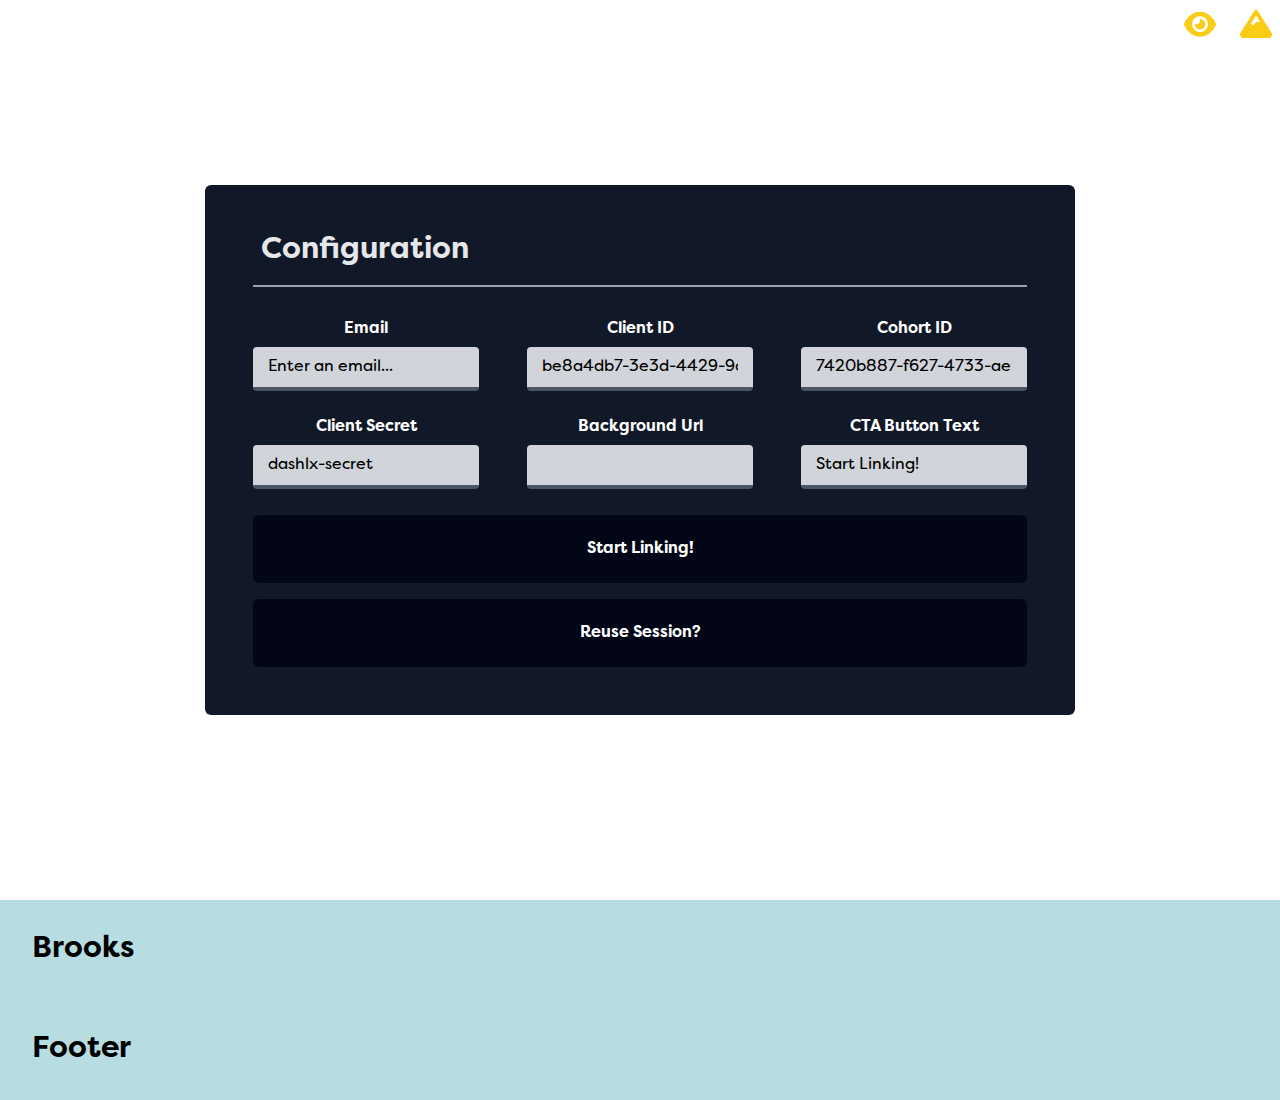
==== index.html @ 65a68b72 "Add web app files" ====
<!doctype html>
<html lang="en">
  <head>
    <meta charset="UTF-8" />
    <link rel="icon" type="image/svg+xml" href="/vite.svg" />
    <meta name="viewport" content="width=device-width, initial-scale=1.0" />
    <title>DashLX Cobranding</title>
    <link rel="stylesheet" href="assets/webAppEntry.css">
  </head>
  <body>
    <div id="app"></div>
    <script type="module" src="assets/webAppEntry.js"></script>
  </body>
</html>
---- assets/webAppEntry.css ----
*,:before,:after{box-sizing:border-box;border-width:0;border-style:solid;border-color:#e5e7eb}:before,:after{--tw-content: ""}html{line-height:1.5;-webkit-text-size-adjust:100%;-moz-tab-size:4;-o-tab-size:4;tab-size:4;font-family:ui-sans-serif,system-ui,-apple-system,BlinkMacSystemFont,Segoe UI,Roboto,Helvetica Neue,Arial,Noto Sans,sans-serif,"Apple Color Emoji","Segoe UI Emoji",Segoe UI Symbol,"Noto Color Emoji";font-feature-settings:normal;font-variation-settings:normal}body{margin:0;line-height:inherit}hr{height:0;color:inherit;border-top-width:1px}abbr:where([title]){-webkit-text-decoration:underline dotted;text-decoration:underline dotted}h1,h2,h3,h4,h5,h6{font-size:inherit;font-weight:inherit}a{color:inherit;text-decoration:inherit}b,strong{font-weight:bolder}code,kbd,samp,pre{font-family:ui-monospace,SFMono-Regular,Menlo,Monaco,Consolas,Liberation Mono,Courier New,monospace;font-size:1em}small{font-size:80%}sub,sup{font-size:75%;line-height:0;position:relative;vertical-align:baseline}sub{bottom:-.25em}sup{top:-.5em}table{text-indent:0;border-color:inherit;border-collapse:collapse}button,input,optgroup,select,textarea{font-family:inherit;font-feature-settings:inherit;font-variation-settings:inherit;font-size:100%;font-weight:inherit;line-height:inherit;color:inherit;margin:0;padding:0}button,select{text-transform:none}button,[type=button],[type=reset],[type=submit]{-webkit-appearance:button;background-color:transparent;background-image:none}:-moz-focusring{outline:auto}:-moz-ui-invalid{box-shadow:none}progress{vertical-align:baseline}::-webkit-inner-spin-button,::-webkit-outer-spin-button{height:auto}[type=search]{-webkit-appearance:textfield;outline-offset:-2px}::-webkit-search-decoration{-webkit-appearance:none}::-webkit-file-upload-button{-webkit-appearance:button;font:inherit}summary{display:list-item}blockquote,dl,dd,h1,h2,h3,h4,h5,h6,hr,figure,p,pre{margin:0}fieldset{margin:0;padding:0}legend{padding:0}ol,ul,menu{list-style:none;margin:0;padding:0}dialog{padding:0}textarea{resize:vertical}input::-moz-placeholder,textarea::-moz-placeholder{opacity:1;color:#9ca3af}input::placeholder,textarea::placeholder{opacity:1;color:#9ca3af}button,[role=button]{cursor:pointer}:disabled{cursor:default}img,svg,video,canvas,audio,iframe,embed,object{display:block;vertical-align:middle}img,video{max-width:100%;height:auto}[hidden]{display:none}.bg-pale-gray{background-color:var(--pale-gray)!important}.text-gray{color:var(--gray-text)}.text-light-gray{color:var(--light-gray)}.bg-dash-black{background-color:var(--black-color)}.\!error,.error{font-style:italic;--tw-text-opacity: 1;color:rgb(249 100 52 / var(--tw-text-opacity))}.grow-1{flex-grow:1}h1,.h1,h2,.h2,h3,.h3,h4,.h4,h5,.h5{margin-bottom:.75rem}.h1,h1{font-weight:var(--weight-bold);font-family:var(--condensed-font-family);font-size:clamp(20px,1rem + 2vw,40px)}.h2,h2{font-weight:var(--weight-bold);font-family:var(--condensed-font-family);font-size:clamp(18px,1rem + 2vw,36px)}h3{font-weight:var(--weight-bold);font-family:var(--condensed-font-family);font-size:clamp(16px,1rem + 2vw,32px)}.h4,h4{font-weight:var(--weight-bold);font-family:var(--condensed-font-family);font-size:clamp(14px,1rem + 2vw,28px)}.h5,h5{font-weight:var(--weight-bold);font-family:var(--condensed-font-family);font-size:clamp(14px,1rem + 2vw,20px)}body{color:var(--gray-text);display:flex;height:100vh;background-size:cover;line-height:1.25;font-size:clamp(100%,1rem + 2vw,16px)}*,:before,:after{--tw-border-spacing-x: 0;--tw-border-spacing-y: 0;--tw-translate-x: 0;--tw-translate-y: 0;--tw-rotate: 0;--tw-skew-x: 0;--tw-skew-y: 0;--tw-scale-x: 1;--tw-scale-y: 1;--tw-pan-x: ;--tw-pan-y: ;--tw-pinch-zoom: ;--tw-scroll-snap-strictness: proximity;--tw-gradient-from-position: ;--tw-gradient-via-position: ;--tw-gradient-to-position: ;--tw-ordinal: ;--tw-slashed-zero: ;--tw-numeric-figure: ;--tw-numeric-spacing: ;--tw-numeric-fraction: ;--tw-ring-inset: ;--tw-ring-offset-width: 0px;--tw-ring-offset-color: #fff;--tw-ring-color: rgb(59 130 246 / .5);--tw-ring-offset-shadow: 0 0 #0000;--tw-ring-shadow: 0 0 #0000;--tw-shadow: 0 0 #0000;--tw-shadow-colored: 0 0 #0000;--tw-blur: ;--tw-brightness: ;--tw-contrast: ;--tw-grayscale: ;--tw-hue-rotate: ;--tw-invert: ;--tw-saturate: ;--tw-sepia: ;--tw-drop-shadow: ;--tw-backdrop-blur: ;--tw-backdrop-brightness: ;--tw-backdrop-contrast: ;--tw-backdrop-grayscale: ;--tw-backdrop-hue-rotate: ;--tw-backdrop-invert: ;--tw-backdrop-opacity: ;--tw-backdrop-saturate: ;--tw-backdrop-sepia: }::backdrop{--tw-border-spacing-x: 0;--tw-border-spacing-y: 0;--tw-translate-x: 0;--tw-translate-y: 0;--tw-rotate: 0;--tw-skew-x: 0;--tw-skew-y: 0;--tw-scale-x: 1;--tw-scale-y: 1;--tw-pan-x: ;--tw-pan-y: ;--tw-pinch-zoom: ;--tw-scroll-snap-strictness: proximity;--tw-gradient-from-position: ;--tw-gradient-via-position: ;--tw-gradient-to-position: ;--tw-ordinal: ;--tw-slashed-zero: ;--tw-numeric-figure: ;--tw-numeric-spacing: ;--tw-numeric-fraction: ;--tw-ring-inset: ;--tw-ring-offset-width: 0px;--tw-ring-offset-color: #fff;--tw-ring-color: rgb(59 130 246 / .5);--tw-ring-offset-shadow: 0 0 #0000;--tw-ring-shadow: 0 0 #0000;--tw-shadow: 0 0 #0000;--tw-shadow-colored: 0 0 #0000;--tw-blur: ;--tw-brightness: ;--tw-contrast: ;--tw-grayscale: ;--tw-hue-rotate: ;--tw-invert: ;--tw-saturate: ;--tw-sepia: ;--tw-drop-shadow: ;--tw-backdrop-blur: ;--tw-backdrop-brightness: ;--tw-backdrop-contrast: ;--tw-backdrop-grayscale: ;--tw-backdrop-hue-rotate: ;--tw-backdrop-invert: ;--tw-backdrop-opacity: ;--tw-backdrop-saturate: ;--tw-backdrop-sepia: }.\!container{width:100%!important}.container{width:100%}@media (min-width: 640px){.\!container{max-width:640px!important}.container{max-width:640px}}@media (min-width: 768px){.\!container{max-width:768px!important}.container{max-width:768px}}@media (min-width: 1024px){.\!container{max-width:1024px!important}.container{max-width:1024px}}@media (min-width: 1280px){.\!container{max-width:1280px!important}.container{max-width:1280px}}@media (min-width: 1536px){.\!container{max-width:1536px!important}.container{max-width:1536px}}@media (min-width: 1920px){.\!container{max-width:1920px!important}.container{max-width:1920px}}@media (min-width: 2560px){.\!container{max-width:2560px!important}.container{max-width:2560px}}.sr-only{position:absolute;width:1px;height:1px;padding:0;margin:-1px;overflow:hidden;clip:rect(0,0,0,0);white-space:nowrap;border-width:0}.pointer-events-none{pointer-events:none}.visible{visibility:visible}.\!invisible{visibility:hidden!important}.invisible{visibility:hidden}.static{position:static}.fixed{position:fixed}.absolute{position:absolute}.relative{position:relative}.sticky{position:sticky}.-bottom-2{bottom:-.5rem}.-left-12{left:-3rem}.-left-2{left:-.5rem}.-left-\[2px\]{left:-2px}.-right-2{right:-.5rem}.-top-1{top:-.25rem}.-top-16{top:-4rem}.-top-2{top:-.5rem}.-top-3{top:-.75rem}.-top-\[2px\]{top:-2px}.bottom-0{bottom:0}.bottom-11{bottom:2.75rem}.bottom-3{bottom:.75rem}.bottom-full{bottom:100%}.left-0{left:0}.left-1{left:.25rem}.left-1\/2{left:50%}.left-10{left:2.5rem}.left-6{left:1.5rem}.left-\[98\%\]{left:98%}.left-\[99\%\]{left:99%}.left-full{left:100%}.right-0{right:0}.right-10{right:2.5rem}.right-2{right:.5rem}.right-6{right:1.5rem}.right-full{right:100%}.top-0{top:0}.top-1{top:.25rem}.top-1\/2{top:50%}.top-16{top:4rem}.top-2{top:.5rem}.top-2\/4{top:50%}.top-20{top:5rem}.top-4{top:1rem}.top-6{top:1.5rem}.top-8{top:2rem}.top-full{top:100%}.z-10{z-index:10}.z-20{z-index:20}.z-30{z-index:30}.z-40{z-index:40}.z-50{z-index:50}.order-1{order:1}.order-2{order:2}.col-span-3{grid-column:span 3 / span 3}.col-span-full{grid-column:1 / -1}.col-start-2{grid-column-start:2}.col-end-11{grid-column-end:11}.-m-12{margin:-3rem}.m-0{margin:0}.m-4{margin:1rem}.m-5{margin:1.25rem}.m-auto{margin:auto}.-my-4{margin-top:-1rem;margin-bottom:-1rem}.mx-1{margin-left:.25rem;margin-right:.25rem}.mx-2{margin-left:.5rem;margin-right:.5rem}.mx-3{margin-left:.75rem;margin-right:.75rem}.mx-4{margin-left:1rem;margin-right:1rem}.mx-\[calc\(var\(--tick-size\)\/2\)\]{margin-left:calc(var(--tick-size) / 2);margin-right:calc(var(--tick-size) / 2)}.mx-auto{margin-left:auto;margin-right:auto}.my-1{margin-top:.25rem;margin-bottom:.25rem}.my-10{margin-top:2.5rem;margin-bottom:2.5rem}.my-12{margin-top:3rem;margin-bottom:3rem}.my-14{margin-top:3.5rem;margin-bottom:3.5rem}.my-16{margin-top:4rem;margin-bottom:4rem}.my-2{margin-top:.5rem;margin-bottom:.5rem}.my-20{margin-top:5rem;margin-bottom:5rem}.my-3{margin-top:.75rem;margin-bottom:.75rem}.my-4{margin-top:1rem;margin-bottom:1rem}.my-6{margin-top:1.5rem;margin-bottom:1.5rem}.my-7{margin-top:1.75rem;margin-bottom:1.75rem}.my-8{margin-top:2rem;margin-bottom:2rem}.my-auto{margin-top:auto;margin-bottom:auto}.\!mt-12{margin-top:3rem!important}.\!mt-8{margin-top:2rem!important}.-mt-2{margin-top:-.5rem}.mb-1{margin-bottom:.25rem}.mb-10{margin-bottom:2.5rem}.mb-12{margin-bottom:3rem}.mb-14{margin-bottom:3.5rem}.mb-16{margin-bottom:4rem}.mb-2{margin-bottom:.5rem}.mb-20{margin-bottom:5rem}.mb-3{margin-bottom:.75rem}.mb-36{margin-bottom:9rem}.mb-4{margin-bottom:1rem}.mb-44{margin-bottom:11rem}.mb-5{margin-bottom:1.25rem}.mb-6{margin-bottom:1.5rem}.mb-7{margin-bottom:1.75rem}.mb-8{margin-bottom:2rem}.ml-0{margin-left:0}.ml-1{margin-left:.25rem}.ml-2{margin-left:.5rem}.ml-20{margin-left:5rem}.ml-3{margin-left:.75rem}.ml-4{margin-left:1rem}.ml-5{margin-left:1.25rem}.ml-8{margin-left:2rem}.ml-auto{margin-left:auto}.mr-2{margin-right:.5rem}.mr-3{margin-right:.75rem}.mr-4{margin-right:1rem}.mr-5{margin-right:1.25rem}.mr-6{margin-right:1.5rem}.mr-auto{margin-right:auto}.mt-0{margin-top:0}.mt-1{margin-top:.25rem}.mt-10{margin-top:2.5rem}.mt-2{margin-top:.5rem}.mt-20{margin-top:5rem}.mt-24{margin-top:6rem}.mt-3{margin-top:.75rem}.mt-4{margin-top:1rem}.mt-5{margin-top:1.25rem}.mt-6{margin-top:1.5rem}.mt-7{margin-top:1.75rem}.mt-8{margin-top:2rem}.mt-auto{margin-top:auto}.box-content{box-sizing:content-box}.block{display:block}.inline-block{display:inline-block}.inline{display:inline}.flex{display:flex}.inline-flex{display:inline-flex}.table{display:table}.\!grid{display:grid!important}.grid{display:grid}.contents{display:contents}.list-item{display:list-item}.\!hidden{display:none!important}.hidden{display:none}.aspect-square{aspect-ratio:1 / 1}.h-0{height:0px}.h-1{height:.25rem}.h-1\/2{height:50%}.h-10{height:2.5rem}.h-12{height:3rem}.h-14{height:3.5rem}.h-16{height:4rem}.h-2{height:.5rem}.h-20{height:5rem}.h-24{height:6rem}.h-32{height:8rem}.h-36{height:9rem}.h-4{height:1rem}.h-40{height:10rem}.h-44{height:11rem}.h-48{height:12rem}.h-5{height:1.25rem}.h-56{height:14rem}.h-6{height:1.5rem}.h-7{height:1.75rem}.h-72{height:18rem}.h-8{height:2rem}.h-\[100px\]{height:100px}.h-\[80\%\]{height:80%}.h-\[98\%\]{height:98%}.h-\[var\(--tick-size\)\]{height:var(--tick-size)}.h-fit{height:-moz-fit-content;height:fit-content}.h-full{height:100%}.h-screen{height:100vh}.max-h-12{max-height:3rem}.max-h-48{max-height:12rem}.max-h-\[95\%\]{max-height:95%}.max-h-full{max-height:100%}.max-h-screen{max-height:100vh}.min-h-\[600px\]{min-height:600px}.min-h-screen{min-height:100vh}.w-1{width:.25rem}.w-1\/2{width:50%}.w-10{width:2.5rem}.w-11{width:2.75rem}.w-11\/12{width:91.666667%}.w-12{width:3rem}.w-14{width:3.5rem}.w-16{width:4rem}.w-2{width:.5rem}.w-2\/4{width:50%}.w-2\/6{width:33.333333%}.w-20{width:5rem}.w-24{width:6rem}.w-3{width:.75rem}.w-3\/4{width:75%}.w-32{width:8rem}.w-36{width:9rem}.w-4{width:1rem}.w-4\/12{width:33.333333%}.w-40{width:10rem}.w-44{width:11rem}.w-48{width:12rem}.w-5{width:1.25rem}.w-5\/6{width:83.333333%}.w-6{width:1.5rem}.w-7{width:1.75rem}.w-72{width:18rem}.w-8{width:2rem}.w-80{width:20rem}.w-96{width:24rem}.w-\[101px\]{width:101px}.w-\[20\%\]{width:20%}.w-\[400\%\]{width:400%}.w-\[80\%\]{width:80%}.w-\[85\%\]{width:85%}.w-\[90\%\]{width:90%}.w-\[92\%\]{width:92%}.w-\[98\%\]{width:98%}.w-\[var\(--tick-size\)\]{width:var(--tick-size)}.w-auto{width:auto}.w-fit{width:-moz-fit-content;width:fit-content}.w-full{width:100%}.w-screen{width:100vw}.min-w-0{min-width:0px}.max-w-2xl{max-width:42rem}.max-w-\[300px\]{max-width:300px}.max-w-\[500px\]{max-width:500px}.max-w-\[60\%\]{max-width:60%}.max-w-\[75\%\]{max-width:75%}.max-w-\[80\%\]{max-width:80%}.max-w-full{max-width:100%}.max-w-none{max-width:none}.flex-shrink-0{flex-shrink:0}.shrink{flex-shrink:1}.shrink-0{flex-shrink:0}.flex-grow,.grow{flex-grow:1}.grow-0{flex-grow:0}.basis-auto{flex-basis:auto}.-translate-x-1{--tw-translate-x: -.25rem;transform:translate(var(--tw-translate-x),var(--tw-translate-y)) rotate(var(--tw-rotate)) skew(var(--tw-skew-x)) skewY(var(--tw-skew-y)) scaleX(var(--tw-scale-x)) scaleY(var(--tw-scale-y))}.-translate-x-1\/2{--tw-translate-x: -50%;transform:translate(var(--tw-translate-x),var(--tw-translate-y)) rotate(var(--tw-rotate)) skew(var(--tw-skew-x)) skewY(var(--tw-skew-y)) scaleX(var(--tw-scale-x)) scaleY(var(--tw-scale-y))}.-translate-x-4{--tw-translate-x: -1rem;transform:translate(var(--tw-translate-x),var(--tw-translate-y)) rotate(var(--tw-rotate)) skew(var(--tw-skew-x)) skewY(var(--tw-skew-y)) scaleX(var(--tw-scale-x)) scaleY(var(--tw-scale-y))}.-translate-x-5{--tw-translate-x: -1.25rem;transform:translate(var(--tw-translate-x),var(--tw-translate-y)) rotate(var(--tw-rotate)) skew(var(--tw-skew-x)) skewY(var(--tw-skew-y)) scaleX(var(--tw-scale-x)) scaleY(var(--tw-scale-y))}.-translate-x-\[110\%\]{--tw-translate-x: -110%;transform:translate(var(--tw-translate-x),var(--tw-translate-y)) rotate(var(--tw-rotate)) skew(var(--tw-skew-x)) skewY(var(--tw-skew-y)) scaleX(var(--tw-scale-x)) scaleY(var(--tw-scale-y))}.-translate-x-\[115\%\]{--tw-translate-x: -115%;transform:translate(var(--tw-translate-x),var(--tw-translate-y)) rotate(var(--tw-rotate)) skew(var(--tw-skew-x)) skewY(var(--tw-skew-y)) scaleX(var(--tw-scale-x)) scaleY(var(--tw-scale-y))}.-translate-x-\[120\%\]{--tw-translate-x: -120%;transform:translate(var(--tw-translate-x),var(--tw-translate-y)) rotate(var(--tw-rotate)) skew(var(--tw-skew-x)) skewY(var(--tw-skew-y)) scaleX(var(--tw-scale-x)) scaleY(var(--tw-scale-y))}.-translate-x-\[150\%\]{--tw-translate-x: -150%;transform:translate(var(--tw-translate-x),var(--tw-translate-y)) rotate(var(--tw-rotate)) skew(var(--tw-skew-x)) skewY(var(--tw-skew-y)) scaleX(var(--tw-scale-x)) scaleY(var(--tw-scale-y))}.-translate-x-\[220\%\]{--tw-translate-x: -220%;transform:translate(var(--tw-translate-x),var(--tw-translate-y)) rotate(var(--tw-rotate)) skew(var(--tw-skew-x)) skewY(var(--tw-skew-y)) scaleX(var(--tw-scale-x)) scaleY(var(--tw-scale-y))}.-translate-x-\[80\%\]{--tw-translate-x: -80%;transform:translate(var(--tw-translate-x),var(--tw-translate-y)) rotate(var(--tw-rotate)) skew(var(--tw-skew-x)) skewY(var(--tw-skew-y)) scaleX(var(--tw-scale-x)) scaleY(var(--tw-scale-y))}.-translate-x-full{--tw-translate-x: -100%;transform:translate(var(--tw-translate-x),var(--tw-translate-y)) rotate(var(--tw-rotate)) skew(var(--tw-skew-x)) skewY(var(--tw-skew-y)) scaleX(var(--tw-scale-x)) scaleY(var(--tw-scale-y))}.-translate-y-1\/2{--tw-translate-y: -50%;transform:translate(var(--tw-translate-x),var(--tw-translate-y)) rotate(var(--tw-rotate)) skew(var(--tw-skew-x)) skewY(var(--tw-skew-y)) scaleX(var(--tw-scale-x)) scaleY(var(--tw-scale-y))}.-translate-y-\[155\%\]{--tw-translate-y: -155%;transform:translate(var(--tw-translate-x),var(--tw-translate-y)) rotate(var(--tw-rotate)) skew(var(--tw-skew-x)) skewY(var(--tw-skew-y)) scaleX(var(--tw-scale-x)) scaleY(var(--tw-scale-y))}.-translate-y-\[20\%\]{--tw-translate-y: -20%;transform:translate(var(--tw-translate-x),var(--tw-translate-y)) rotate(var(--tw-rotate)) skew(var(--tw-skew-x)) skewY(var(--tw-skew-y)) scaleX(var(--tw-scale-x)) scaleY(var(--tw-scale-y))}.-translate-y-\[30\%\]{--tw-translate-y: -30%;transform:translate(var(--tw-translate-x),var(--tw-translate-y)) rotate(var(--tw-rotate)) skew(var(--tw-skew-x)) skewY(var(--tw-skew-y)) scaleX(var(--tw-scale-x)) scaleY(var(--tw-scale-y))}.-translate-y-full{--tw-translate-y: -100%;transform:translate(var(--tw-translate-x),var(--tw-translate-y)) rotate(var(--tw-rotate)) skew(var(--tw-skew-x)) skewY(var(--tw-skew-y)) scaleX(var(--tw-scale-x)) scaleY(var(--tw-scale-y))}.translate-x-1{--tw-translate-x: .25rem;transform:translate(var(--tw-translate-x),var(--tw-translate-y)) rotate(var(--tw-rotate)) skew(var(--tw-skew-x)) skewY(var(--tw-skew-y)) scaleX(var(--tw-scale-x)) scaleY(var(--tw-scale-y))}.translate-x-1\/2{--tw-translate-x: 50%;transform:translate(var(--tw-translate-x),var(--tw-translate-y)) rotate(var(--tw-rotate)) skew(var(--tw-skew-x)) skewY(var(--tw-skew-y)) scaleX(var(--tw-scale-x)) scaleY(var(--tw-scale-y))}.translate-x-3{--tw-translate-x: .75rem;transform:translate(var(--tw-translate-x),var(--tw-translate-y)) rotate(var(--tw-rotate)) skew(var(--tw-skew-x)) skewY(var(--tw-skew-y)) scaleX(var(--tw-scale-x)) scaleY(var(--tw-scale-y))}.translate-x-5{--tw-translate-x: 1.25rem;transform:translate(var(--tw-translate-x),var(--tw-translate-y)) rotate(var(--tw-rotate)) skew(var(--tw-skew-x)) skewY(var(--tw-skew-y)) scaleX(var(--tw-scale-x)) scaleY(var(--tw-scale-y))}.translate-x-full{--tw-translate-x: 100%;transform:translate(var(--tw-translate-x),var(--tw-translate-y)) rotate(var(--tw-rotate)) skew(var(--tw-skew-x)) skewY(var(--tw-skew-y)) scaleX(var(--tw-scale-x)) scaleY(var(--tw-scale-y))}.translate-y-1{--tw-translate-y: .25rem;transform:translate(var(--tw-translate-x),var(--tw-translate-y)) rotate(var(--tw-rotate)) skew(var(--tw-skew-x)) skewY(var(--tw-skew-y)) scaleX(var(--tw-scale-x)) scaleY(var(--tw-scale-y))}.translate-y-\[15\%\]{--tw-translate-y: 15%;transform:translate(var(--tw-translate-x),var(--tw-translate-y)) rotate(var(--tw-rotate)) skew(var(--tw-skew-x)) skewY(var(--tw-skew-y)) scaleX(var(--tw-scale-x)) scaleY(var(--tw-scale-y))}.translate-y-\[25\%\]{--tw-translate-y: 25%;transform:translate(var(--tw-translate-x),var(--tw-translate-y)) rotate(var(--tw-rotate)) skew(var(--tw-skew-x)) skewY(var(--tw-skew-y)) scaleX(var(--tw-scale-x)) scaleY(var(--tw-scale-y))}.translate-y-\[50\%\]{--tw-translate-y: 50%;transform:translate(var(--tw-translate-x),var(--tw-translate-y)) rotate(var(--tw-rotate)) skew(var(--tw-skew-x)) skewY(var(--tw-skew-y)) scaleX(var(--tw-scale-x)) scaleY(var(--tw-scale-y))}.translate-y-full{--tw-translate-y: 100%;transform:translate(var(--tw-translate-x),var(--tw-translate-y)) rotate(var(--tw-rotate)) skew(var(--tw-skew-x)) skewY(var(--tw-skew-y)) scaleX(var(--tw-scale-x)) scaleY(var(--tw-scale-y))}.rotate-180{--tw-rotate: 180deg;transform:translate(var(--tw-translate-x),var(--tw-translate-y)) rotate(var(--tw-rotate)) skew(var(--tw-skew-x)) skewY(var(--tw-skew-y)) scaleX(var(--tw-scale-x)) scaleY(var(--tw-scale-y))}.scale-100{--tw-scale-x: 1;--tw-scale-y: 1;transform:translate(var(--tw-translate-x),var(--tw-translate-y)) rotate(var(--tw-rotate)) skew(var(--tw-skew-x)) skewY(var(--tw-skew-y)) scaleX(var(--tw-scale-x)) scaleY(var(--tw-scale-y))}.scale-105{--tw-scale-x: 1.05;--tw-scale-y: 1.05;transform:translate(var(--tw-translate-x),var(--tw-translate-y)) rotate(var(--tw-rotate)) skew(var(--tw-skew-x)) skewY(var(--tw-skew-y)) scaleX(var(--tw-scale-x)) scaleY(var(--tw-scale-y))}.scale-110{--tw-scale-x: 1.1;--tw-scale-y: 1.1;transform:translate(var(--tw-translate-x),var(--tw-translate-y)) rotate(var(--tw-rotate)) skew(var(--tw-skew-x)) skewY(var(--tw-skew-y)) scaleX(var(--tw-scale-x)) scaleY(var(--tw-scale-y))}.scale-125{--tw-scale-x: 1.25;--tw-scale-y: 1.25;transform:translate(var(--tw-translate-x),var(--tw-translate-y)) rotate(var(--tw-rotate)) skew(var(--tw-skew-x)) skewY(var(--tw-skew-y)) scaleX(var(--tw-scale-x)) scaleY(var(--tw-scale-y))}.scale-150{--tw-scale-x: 1.5;--tw-scale-y: 1.5;transform:translate(var(--tw-translate-x),var(--tw-translate-y)) rotate(var(--tw-rotate)) skew(var(--tw-skew-x)) skewY(var(--tw-skew-y)) scaleX(var(--tw-scale-x)) scaleY(var(--tw-scale-y))}.transform{transform:translate(var(--tw-translate-x),var(--tw-translate-y)) rotate(var(--tw-rotate)) skew(var(--tw-skew-x)) skewY(var(--tw-skew-y)) scaleX(var(--tw-scale-x)) scaleY(var(--tw-scale-y))}@keyframes spin{to{transform:rotate(360deg)}}.animate-spin{animation:spin 1s linear infinite}.\!cursor-default{cursor:default!important}.cursor-col-resize{cursor:col-resize}.cursor-not-allowed{cursor:not-allowed}.cursor-pointer{cursor:pointer}.resize{resize:both}.list-outside{list-style-position:outside}.list-decimal{list-style-type:decimal}.list-disc{list-style-type:disc}.list-none{list-style-type:none}.auto-cols-fr{grid-auto-columns:minmax(0,1fr)}.grid-flow-col{grid-auto-flow:column}.grid-cols-1{grid-template-columns:repeat(1,minmax(0,1fr))}.grid-cols-2{grid-template-columns:repeat(2,minmax(0,1fr))}.grid-cols-3{grid-template-columns:repeat(3,minmax(0,1fr))}.grid-rows-1{grid-template-rows:repeat(1,minmax(0,1fr))}.grid-rows-2{grid-template-rows:repeat(2,minmax(0,1fr))}.flex-row{flex-direction:row}.flex-col{flex-direction:column}.flex-col-reverse{flex-direction:column-reverse}.flex-wrap{flex-wrap:wrap}.flex-nowrap{flex-wrap:nowrap}.content-center{align-content:center}.items-start{align-items:flex-start}.items-end{align-items:flex-end}.items-center{align-items:center}.items-stretch{align-items:stretch}.justify-start{justify-content:flex-start}.justify-end{justify-content:flex-end}.justify-center{justify-content:center}.justify-between{justify-content:space-between}.justify-around{justify-content:space-around}.justify-evenly{justify-content:space-evenly}.justify-stretch{justify-content:stretch}.justify-items-center{justify-items:center}.justify-items-stretch{justify-items:stretch}.gap-x-1{-moz-column-gap:.25rem;column-gap:.25rem}.gap-x-10{-moz-column-gap:2.5rem;column-gap:2.5rem}.gap-x-12{-moz-column-gap:3rem;column-gap:3rem}.gap-x-2{-moz-column-gap:.5rem;column-gap:.5rem}.gap-x-20{-moz-column-gap:5rem;column-gap:5rem}.gap-x-3{-moz-column-gap:.75rem;column-gap:.75rem}.gap-x-4{-moz-column-gap:1rem;column-gap:1rem}.gap-x-6{-moz-column-gap:1.5rem;column-gap:1.5rem}.gap-x-8{-moz-column-gap:2rem;column-gap:2rem}.gap-x-\[var\(--grid-gap\)\]{-moz-column-gap:var(--grid-gap);column-gap:var(--grid-gap)}.gap-y-1{row-gap:.25rem}.gap-y-1\.5{row-gap:.375rem}.gap-y-12{row-gap:3rem}.gap-y-14{row-gap:3.5rem}.gap-y-16{row-gap:4rem}.gap-y-2{row-gap:.5rem}.gap-y-20{row-gap:5rem}.gap-y-4{row-gap:1rem}.gap-y-5{row-gap:1.25rem}.gap-y-6{row-gap:1.5rem}.gap-y-7{row-gap:1.75rem}.gap-y-8{row-gap:2rem}.gap-y-\[var\(--gap-y\)\]{row-gap:var(--gap-y)}.gap-y-\[var\(--grid-gap\)\]{row-gap:var(--grid-gap)}.divide-y>:not([hidden])~:not([hidden]){--tw-divide-y-reverse: 0;border-top-width:calc(1px * calc(1 - var(--tw-divide-y-reverse)));border-bottom-width:calc(1px * var(--tw-divide-y-reverse))}.divide-gray-100>:not([hidden])~:not([hidden]){--tw-divide-opacity: 1;border-color:rgb(243 244 246 / var(--tw-divide-opacity))}.self-center{align-self:center}.justify-self-start{justify-self:start}.justify-self-end{justify-self:end}.justify-self-center{justify-self:center}.overflow-hidden{overflow:hidden}.overflow-visible{overflow:visible}.overflow-y-auto{overflow-y:auto}.overflow-x-hidden{overflow-x:hidden}.overflow-y-hidden{overflow-y:hidden}.overflow-x-visible{overflow-x:visible}.overflow-x-scroll{overflow-x:scroll}.overflow-y-scroll{overflow-y:scroll}.whitespace-nowrap{white-space:nowrap}.break-words{overflow-wrap:break-word}.break-all{word-break:break-all}.rounded{border-radius:.25rem}.rounded-3xl{border-radius:1.5rem}.rounded-full{border-radius:9999px}.rounded-lg{border-radius:.5rem}.rounded-md{border-radius:.375rem}.rounded-none{border-radius:0}.rounded-sm{border-radius:.125rem}.rounded-b-md{border-bottom-right-radius:.375rem;border-bottom-left-radius:.375rem}.rounded-l{border-top-left-radius:.25rem;border-bottom-left-radius:.25rem}.rounded-l-none{border-top-left-radius:0;border-bottom-left-radius:0}.rounded-r{border-top-right-radius:.25rem;border-bottom-right-radius:.25rem}.rounded-t-md{border-top-left-radius:.375rem;border-top-right-radius:.375rem}.border{border-width:1px}.border-0{border-width:0px}.border-2{border-width:2px}.border-4{border-width:4px}.border-b{border-bottom-width:1px}.border-b-2{border-bottom-width:2px}.border-b-4{border-bottom-width:4px}.border-l{border-left-width:1px}.border-l-0{border-left-width:0px}.border-l-2{border-left-width:2px}.border-r{border-right-width:1px}.border-r-2{border-right-width:2px}.border-t{border-top-width:1px}.border-t-0{border-top-width:0px}.border-t-2{border-top-width:2px}.border-none{border-style:none}.border-accentred{border-color:var(--accentred-color)}.border-asphalt{--tw-border-opacity: 1;border-color:rgb(14 19 31 / var(--tw-border-opacity))}.border-black{--tw-border-opacity: 1;border-color:rgb(0 0 0 / var(--tw-border-opacity))}.border-gray-100{--tw-border-opacity: 1;border-color:rgb(243 244 246 / var(--tw-border-opacity))}.border-gray-200{--tw-border-opacity: 1;border-color:rgb(229 231 235 / var(--tw-border-opacity))}.border-gray-300{--tw-border-opacity: 1;border-color:rgb(209 213 219 / var(--tw-border-opacity))}.border-gray-400{--tw-border-opacity: 1;border-color:rgb(156 163 175 / var(--tw-border-opacity))}.border-gray-600{--tw-border-opacity: 1;border-color:rgb(75 85 99 / var(--tw-border-opacity))}.border-gray-700{--tw-border-opacity: 1;border-color:rgb(55 65 81 / var(--tw-border-opacity))}.border-green-600{--tw-border-opacity: 1;border-color:rgb(22 163 74 / var(--tw-border-opacity))}.border-primary{border-color:var(--primary-color)}.border-red-500{--tw-border-opacity: 1;border-color:rgb(239 68 68 / var(--tw-border-opacity))}.border-red-600{--tw-border-opacity: 1;border-color:rgb(220 38 38 / var(--tw-border-opacity))}.border-slate-200{--tw-border-opacity: 1;border-color:rgb(226 232 240 / var(--tw-border-opacity))}.border-slate-600{--tw-border-opacity: 1;border-color:rgb(71 85 105 / var(--tw-border-opacity))}.border-transparent{border-color:transparent}.border-white{--tw-border-opacity: 1;border-color:rgb(255 255 255 / var(--tw-border-opacity))}.border-zinc-300{--tw-border-opacity: 1;border-color:rgb(212 212 216 / var(--tw-border-opacity))}.border-zinc-400{--tw-border-opacity: 1;border-color:rgb(161 161 170 / var(--tw-border-opacity))}.border-zinc-500{--tw-border-opacity: 1;border-color:rgb(113 113 122 / var(--tw-border-opacity))}.border-zinc-700{--tw-border-opacity: 1;border-color:rgb(63 63 70 / var(--tw-border-opacity))}.border-b-gray-300{--tw-border-opacity: 1;border-bottom-color:rgb(209 213 219 / var(--tw-border-opacity))}.border-b-gray-400{--tw-border-opacity: 1;border-bottom-color:rgb(156 163 175 / var(--tw-border-opacity))}.\!bg-gray-500{--tw-bg-opacity: 1 !important;background-color:rgb(107 114 128 / var(--tw-bg-opacity))!important}.bg-accentblue{background-color:var(--accentblue-color)}.bg-accentred{background-color:var(--accentred-color)}.bg-accentyellow{background-color:var(--accentyellow-color)}.bg-asphalt{--tw-bg-opacity: 1;background-color:rgb(14 19 31 / var(--tw-bg-opacity))}.bg-black{--tw-bg-opacity: 1;background-color:rgb(0 0 0 / var(--tw-bg-opacity))}.bg-blue-200{--tw-bg-opacity: 1;background-color:rgb(191 219 254 / var(--tw-bg-opacity))}.bg-blue-400{--tw-bg-opacity: 1;background-color:rgb(96 165 250 / var(--tw-bg-opacity))}.bg-danger{--tw-bg-opacity: 1;background-color:rgb(249 100 52 / var(--tw-bg-opacity))}.bg-dashlxprimary{--tw-bg-opacity: 1;background-color:rgb(20 135 112 / var(--tw-bg-opacity))}.bg-gray-100{--tw-bg-opacity: 1;background-color:rgb(243 244 246 / var(--tw-bg-opacity))}.bg-gray-200{--tw-bg-opacity: 1;background-color:rgb(229 231 235 / var(--tw-bg-opacity))}.bg-gray-300{--tw-bg-opacity: 1;background-color:rgb(209 213 219 / var(--tw-bg-opacity))}.bg-gray-500{--tw-bg-opacity: 1;background-color:rgb(107 114 128 / var(--tw-bg-opacity))}.bg-gray-600{--tw-bg-opacity: 1;background-color:rgb(75 85 99 / var(--tw-bg-opacity))}.bg-gray-800{--tw-bg-opacity: 1;background-color:rgb(31 41 55 / var(--tw-bg-opacity))}.bg-gray-900{--tw-bg-opacity: 1;background-color:rgb(17 24 39 / var(--tw-bg-opacity))}.bg-gray-950{--tw-bg-opacity: 1;background-color:rgb(3 7 18 / var(--tw-bg-opacity))}.bg-green-400{--tw-bg-opacity: 1;background-color:rgb(74 222 128 / var(--tw-bg-opacity))}.bg-indigo-50{--tw-bg-opacity: 1;background-color:rgb(238 242 255 / var(--tw-bg-opacity))}.bg-inherit{background-color:inherit}.bg-n1{--tw-bg-opacity: 1;background-color:rgb(248 248 248 / var(--tw-bg-opacity))}.bg-n2{--tw-bg-opacity: 1;background-color:rgb(241 243 246 / var(--tw-bg-opacity))}.bg-orange-400{--tw-bg-opacity: 1;background-color:rgb(251 146 60 / var(--tw-bg-opacity))}.bg-orange-600{--tw-bg-opacity: 1;background-color:rgb(234 88 12 / var(--tw-bg-opacity))}.bg-pink-500{--tw-bg-opacity: 1;background-color:rgb(236 72 153 / var(--tw-bg-opacity))}.bg-pink-700{--tw-bg-opacity: 1;background-color:rgb(190 24 93 / var(--tw-bg-opacity))}.bg-primary{background-color:var(--primary-color)}.bg-red-200\/50{background-color:#fecaca80}.bg-red-300{--tw-bg-opacity: 1;background-color:rgb(252 165 165 / var(--tw-bg-opacity))}.bg-red-400{--tw-bg-opacity: 1;background-color:rgb(248 113 113 / var(--tw-bg-opacity))}.bg-red-500{--tw-bg-opacity: 1;background-color:rgb(239 68 68 / var(--tw-bg-opacity))}.bg-red-800{--tw-bg-opacity: 1;background-color:rgb(153 27 27 / var(--tw-bg-opacity))}.bg-slate-300{--tw-bg-opacity: 1;background-color:rgb(203 213 225 / var(--tw-bg-opacity))}.bg-slate-50{--tw-bg-opacity: 1;background-color:rgb(248 250 252 / var(--tw-bg-opacity))}.bg-slate-700{--tw-bg-opacity: 1;background-color:rgb(51 65 85 / var(--tw-bg-opacity))}.bg-slate-950{--tw-bg-opacity: 1;background-color:rgb(2 6 23 / var(--tw-bg-opacity))}.bg-transparent{background-color:transparent}.bg-white{--tw-bg-opacity: 1;background-color:rgb(255 255 255 / var(--tw-bg-opacity))}.bg-zinc-300{--tw-bg-opacity: 1;background-color:rgb(212 212 216 / var(--tw-bg-opacity))}.bg-zinc-400{--tw-bg-opacity: 1;background-color:rgb(161 161 170 / var(--tw-bg-opacity))}.bg-zinc-500{--tw-bg-opacity: 1;background-color:rgb(113 113 122 / var(--tw-bg-opacity))}.bg-zinc-600{--tw-bg-opacity: 1;background-color:rgb(82 82 91 / var(--tw-bg-opacity))}.bg-zinc-700{--tw-bg-opacity: 1;background-color:rgb(63 63 70 / var(--tw-bg-opacity))}.bg-zinc-900{--tw-bg-opacity: 1;background-color:rgb(24 24 27 / var(--tw-bg-opacity))}.bg-none{background-image:none}.bg-cover{background-size:cover}.fill-accentred{fill:var(--accentred-color)}.fill-n4{fill:#707070}.fill-primary{fill:var(--primary-color)}.fill-white{fill:#fff}.object-cover{-o-object-fit:cover;object-fit:cover}.p-0{padding:0}.p-1{padding:.25rem}.p-10{padding:2.5rem}.p-12{padding:3rem}.p-2{padding:.5rem}.p-2\.5{padding:.625rem}.p-3{padding:.75rem}.p-4{padding:1rem}.p-5{padding:1.25rem}.p-6{padding:1.5rem}.p-8{padding:2rem}.px-0{padding-left:0;padding-right:0}.px-1{padding-left:.25rem;padding-right:.25rem}.px-10{padding-left:2.5rem;padding-right:2.5rem}.px-12{padding-left:3rem;padding-right:3rem}.px-16{padding-left:4rem;padding-right:4rem}.px-2{padding-left:.5rem;padding-right:.5rem}.px-24{padding-left:6rem;padding-right:6rem}.px-3{padding-left:.75rem;padding-right:.75rem}.px-4{padding-left:1rem;padding-right:1rem}.px-5{padding-left:1.25rem;padding-right:1.25rem}.px-6{padding-left:1.5rem;padding-right:1.5rem}.px-8{padding-left:2rem;padding-right:2rem}.py-0{padding-top:0;padding-bottom:0}.py-1{padding-top:.25rem;padding-bottom:.25rem}.py-1\.5{padding-top:.375rem;padding-bottom:.375rem}.py-10{padding-top:2.5rem;padding-bottom:2.5rem}.py-12{padding-top:3rem;padding-bottom:3rem}.py-16{padding-top:4rem;padding-bottom:4rem}.py-2{padding-top:.5rem;padding-bottom:.5rem}.py-2\.5{padding-top:.625rem;padding-bottom:.625rem}.py-20{padding-top:5rem;padding-bottom:5rem}.py-3{padding-top:.75rem;padding-bottom:.75rem}.py-32{padding-top:8rem;padding-bottom:8rem}.py-4{padding-top:1rem;padding-bottom:1rem}.py-5{padding-top:1.25rem;padding-bottom:1.25rem}.py-6{padding-top:1.5rem;padding-bottom:1.5rem}.py-8{padding-top:2rem;padding-bottom:2rem}.py-\[\.1rem\]{padding-top:.1rem;padding-bottom:.1rem}.pb-1{padding-bottom:.25rem}.pb-10{padding-bottom:2.5rem}.pb-2{padding-bottom:.5rem}.pb-3{padding-bottom:.75rem}.pb-4{padding-bottom:1rem}.pb-6{padding-bottom:1.5rem}.pb-8{padding-bottom:2rem}.pl-2{padding-left:.5rem}.pl-3{padding-left:.75rem}.pl-4{padding-left:1rem}.pl-5{padding-left:1.25rem}.pl-6{padding-left:1.5rem}.pl-8{padding-left:2rem}.pr-1{padding-right:.25rem}.pr-16{padding-right:4rem}.pr-2{padding-right:.5rem}.pr-3{padding-right:.75rem}.pr-4{padding-right:1rem}.pr-8{padding-right:2rem}.pt-0{padding-top:0}.pt-0\.5{padding-top:.125rem}.pt-1{padding-top:.25rem}.pt-16{padding-top:4rem}.pt-2{padding-top:.5rem}.pt-3{padding-top:.75rem}.pt-4{padding-top:1rem}.pt-5{padding-top:1.25rem}.pt-6{padding-top:1.5rem}.pt-\[500px\]{padding-top:500px}.text-left{text-align:left}.text-center{text-align:center}.text-end{text-align:end}.align-top{vertical-align:top}.text-2xl{font-size:1.5rem;line-height:2rem}.text-3xl{font-size:1.875rem;line-height:2.25rem}.text-4xl{font-size:2.25rem;line-height:2.5rem}.text-5xl{font-size:3rem;line-height:1}.text-base{font-size:1rem;line-height:1.5rem}.text-lg{font-size:1.125rem;line-height:1.75rem}.text-sm{font-size:.875rem;line-height:1.25rem}.text-xl{font-size:1.25rem;line-height:1.75rem}.text-xs{font-size:.75rem;line-height:1rem}.font-black{font-weight:900}.font-bold{font-weight:700}.font-extrabold{font-weight:800}.font-medium{font-weight:500}.font-normal{font-weight:400}.font-semibold{font-weight:600}.uppercase{text-transform:uppercase}.capitalize{text-transform:capitalize}.italic{font-style:italic}.leading-6{line-height:1.5rem}.leading-7{line-height:1.75rem}.leading-normal{line-height:1.5}.leading-tight{line-height:1.25}.text-accentred{color:var(--accentred-color)}.text-asphalt{--tw-text-opacity: 1;color:rgb(14 19 31 / var(--tw-text-opacity))}.text-black{--tw-text-opacity: 1;color:rgb(0 0 0 / var(--tw-text-opacity))}.text-blue-200{--tw-text-opacity: 1;color:rgb(191 219 254 / var(--tw-text-opacity))}.text-blue-500{--tw-text-opacity: 1;color:rgb(59 130 246 / var(--tw-text-opacity))}.text-blue-600{--tw-text-opacity: 1;color:rgb(37 99 235 / var(--tw-text-opacity))}.text-blue-800{--tw-text-opacity: 1;color:rgb(30 64 175 / var(--tw-text-opacity))}.text-danger{--tw-text-opacity: 1;color:rgb(249 100 52 / var(--tw-text-opacity))}.text-gray-200{--tw-text-opacity: 1;color:rgb(229 231 235 / var(--tw-text-opacity))}.text-gray-400{--tw-text-opacity: 1;color:rgb(156 163 175 / var(--tw-text-opacity))}.text-gray-500{--tw-text-opacity: 1;color:rgb(107 114 128 / var(--tw-text-opacity))}.text-gray-600{--tw-text-opacity: 1;color:rgb(75 85 99 / var(--tw-text-opacity))}.text-gray-700{--tw-text-opacity: 1;color:rgb(55 65 81 / var(--tw-text-opacity))}.text-gray-800{--tw-text-opacity: 1;color:rgb(31 41 55 / var(--tw-text-opacity))}.text-gray-900{--tw-text-opacity: 1;color:rgb(17 24 39 / var(--tw-text-opacity))}.text-green-200{--tw-text-opacity: 1;color:rgb(187 247 208 / var(--tw-text-opacity))}.text-green-800{--tw-text-opacity: 1;color:rgb(22 101 52 / var(--tw-text-opacity))}.text-lakeblue{color:var(--lakeblue-color)}.text-n4{--tw-text-opacity: 1;color:rgb(112 112 112 / var(--tw-text-opacity))}.text-primary{color:var(--primary-color)}.text-purple-800{--tw-text-opacity: 1;color:rgb(107 33 168 / var(--tw-text-opacity))}.text-red-400{--tw-text-opacity: 1;color:rgb(248 113 113 / var(--tw-text-opacity))}.text-red-500{--tw-text-opacity: 1;color:rgb(239 68 68 / var(--tw-text-opacity))}.text-red-600{--tw-text-opacity: 1;color:rgb(220 38 38 / var(--tw-text-opacity))}.text-red-800{--tw-text-opacity: 1;color:rgb(153 27 27 / var(--tw-text-opacity))}.text-slate-300{--tw-text-opacity: 1;color:rgb(203 213 225 / var(--tw-text-opacity))}.text-slate-400{--tw-text-opacity: 1;color:rgb(148 163 184 / var(--tw-text-opacity))}.text-slate-500{--tw-text-opacity: 1;color:rgb(100 116 139 / var(--tw-text-opacity))}.text-slate-600{--tw-text-opacity: 1;color:rgb(71 85 105 / var(--tw-text-opacity))}.text-teal-800{--tw-text-opacity: 1;color:rgb(17 94 89 / var(--tw-text-opacity))}.text-white{--tw-text-opacity: 1;color:rgb(255 255 255 / var(--tw-text-opacity))}.text-yellow-300{--tw-text-opacity: 1;color:rgb(253 224 71 / var(--tw-text-opacity))}.text-yellow-400{--tw-text-opacity: 1;color:rgb(250 204 21 / var(--tw-text-opacity))}.text-zinc-400{--tw-text-opacity: 1;color:rgb(161 161 170 / var(--tw-text-opacity))}.underline{text-decoration-line:underline}.accent-gray-600{accent-color:#4b5563}.accent-primary{accent-color:var(--primary-color)}.opacity-0{opacity:0}.opacity-20{opacity:.2}.opacity-25{opacity:.25}.opacity-30{opacity:.3}.opacity-50{opacity:.5}.opacity-60{opacity:.6}.opacity-80{opacity:.8}.opacity-90{opacity:.9}.opacity-95{opacity:.95}.shadow{--tw-shadow: 0 1px 3px 0 rgb(0 0 0 / .1), 0 1px 2px -1px rgb(0 0 0 / .1);--tw-shadow-colored: 0 1px 3px 0 var(--tw-shadow-color), 0 1px 2px -1px var(--tw-shadow-color);box-shadow:var(--tw-ring-offset-shadow, 0 0 #0000),var(--tw-ring-shadow, 0 0 #0000),var(--tw-shadow)}.shadow-2xl{--tw-shadow: 0 25px 50px -12px rgb(0 0 0 / .25);--tw-shadow-colored: 0 25px 50px -12px var(--tw-shadow-color);box-shadow:var(--tw-ring-offset-shadow, 0 0 #0000),var(--tw-ring-shadow, 0 0 #0000),var(--tw-shadow)}.shadow-lg{--tw-shadow: 0 10px 15px -3px rgb(0 0 0 / .1), 0 4px 6px -4px rgb(0 0 0 / .1);--tw-shadow-colored: 0 10px 15px -3px var(--tw-shadow-color), 0 4px 6px -4px var(--tw-shadow-color);box-shadow:var(--tw-ring-offset-shadow, 0 0 #0000),var(--tw-ring-shadow, 0 0 #0000),var(--tw-shadow)}.shadow-md{--tw-shadow: 0 4px 6px -1px rgb(0 0 0 / .1), 0 2px 4px -2px rgb(0 0 0 / .1);--tw-shadow-colored: 0 4px 6px -1px var(--tw-shadow-color), 0 2px 4px -2px var(--tw-shadow-color);box-shadow:var(--tw-ring-offset-shadow, 0 0 #0000),var(--tw-ring-shadow, 0 0 #0000),var(--tw-shadow)}.shadow-sm{--tw-shadow: 0 1px 2px 0 rgb(0 0 0 / .05);--tw-shadow-colored: 0 1px 2px 0 var(--tw-shadow-color);box-shadow:var(--tw-ring-offset-shadow, 0 0 #0000),var(--tw-ring-shadow, 0 0 #0000),var(--tw-shadow)}.shadow-xl{--tw-shadow: 0 20px 25px -5px rgb(0 0 0 / .1), 0 8px 10px -6px rgb(0 0 0 / .1);--tw-shadow-colored: 0 20px 25px -5px var(--tw-shadow-color), 0 8px 10px -6px var(--tw-shadow-color);box-shadow:var(--tw-ring-offset-shadow, 0 0 #0000),var(--tw-ring-shadow, 0 0 #0000),var(--tw-shadow)}.shadow-gray-400{--tw-shadow-color: #9ca3af;--tw-shadow: var(--tw-shadow-colored)}.outline-none{outline:2px solid transparent;outline-offset:2px}.outline{outline-style:solid}.blur{--tw-blur: blur(8px);filter:var(--tw-blur) var(--tw-brightness) var(--tw-contrast) var(--tw-grayscale) var(--tw-hue-rotate) var(--tw-invert) var(--tw-saturate) var(--tw-sepia) var(--tw-drop-shadow)}.brightness-125{--tw-brightness: brightness(1.25);filter:var(--tw-blur) var(--tw-brightness) var(--tw-contrast) var(--tw-grayscale) var(--tw-hue-rotate) var(--tw-invert) var(--tw-saturate) var(--tw-sepia) var(--tw-drop-shadow)}.brightness-150{--tw-brightness: brightness(1.5);filter:var(--tw-blur) var(--tw-brightness) var(--tw-contrast) var(--tw-grayscale) var(--tw-hue-rotate) var(--tw-invert) var(--tw-saturate) var(--tw-sepia) var(--tw-drop-shadow)}.brightness-50{--tw-brightness: brightness(.5);filter:var(--tw-blur) var(--tw-brightness) var(--tw-contrast) var(--tw-grayscale) var(--tw-hue-rotate) var(--tw-invert) var(--tw-saturate) var(--tw-sepia) var(--tw-drop-shadow)}.brightness-75{--tw-brightness: brightness(.75);filter:var(--tw-blur) var(--tw-brightness) var(--tw-contrast) var(--tw-grayscale) var(--tw-hue-rotate) var(--tw-invert) var(--tw-saturate) var(--tw-sepia) var(--tw-drop-shadow)}.grayscale{--tw-grayscale: grayscale(100%);filter:var(--tw-blur) var(--tw-brightness) var(--tw-contrast) var(--tw-grayscale) var(--tw-hue-rotate) var(--tw-invert) var(--tw-saturate) var(--tw-sepia) var(--tw-drop-shadow)}.filter{filter:var(--tw-blur) var(--tw-brightness) var(--tw-contrast) var(--tw-grayscale) var(--tw-hue-rotate) var(--tw-invert) var(--tw-saturate) var(--tw-sepia) var(--tw-drop-shadow)}.transition{transition-property:color,background-color,border-color,text-decoration-color,fill,stroke,opacity,box-shadow,transform,filter,-webkit-backdrop-filter;transition-property:color,background-color,border-color,text-decoration-color,fill,stroke,opacity,box-shadow,transform,filter,backdrop-filter;transition-property:color,background-color,border-color,text-decoration-color,fill,stroke,opacity,box-shadow,transform,filter,backdrop-filter,-webkit-backdrop-filter;transition-timing-function:cubic-bezier(.4,0,.2,1);transition-duration:.15s}.transition-all{transition-property:all;transition-timing-function:cubic-bezier(.4,0,.2,1);transition-duration:.15s}.transition-colors{transition-property:color,background-color,border-color,text-decoration-color,fill,stroke;transition-timing-function:cubic-bezier(.4,0,.2,1);transition-duration:.15s}.transition-opacity{transition-property:opacity;transition-timing-function:cubic-bezier(.4,0,.2,1);transition-duration:.15s}.transition-transform{transition-property:transform;transition-timing-function:cubic-bezier(.4,0,.2,1);transition-duration:.15s}.duration-100{transition-duration:.1s}.duration-150{transition-duration:.15s}.duration-200{transition-duration:.2s}.duration-300{transition-duration:.3s}.duration-500{transition-duration:.5s}.duration-700{transition-duration:.7s}.ease-in-out{transition-timing-function:cubic-bezier(.4,0,.2,1)}.ease-out{transition-timing-function:cubic-bezier(0,0,.2,1)}.dashboard-header{font-size:1.5rem;line-height:2rem}@media (min-width: 640px){.dashboard-header{font-size:1.875rem;line-height:2.25rem}}@media (min-width: 1024px){.dashboard-header{font-size:3rem;line-height:1}}.h1-text-size{font-size:2.25rem;line-height:2.5rem}@media (min-width: 768px){.h1-text-size{font-size:3rem;line-height:1}}.h1-margin-t{margin-top:1.25rem}.h1-margin-b{margin-bottom:1.25rem}.h1-margin{margin-top:1.25rem;margin-bottom:1.25rem}.h1-full{font-size:2.25rem;line-height:2.5rem}@media (min-width: 768px){.h1-full{font-size:3rem;line-height:1}}.h1-full{margin-top:1.25rem;margin-bottom:1.25rem}.h2-text-size{font-size:1.5rem;line-height:2rem}.h2-margin-b{margin-bottom:1rem}.h2-margin{margin-top:1rem;margin-bottom:1rem}.h2-full{font-size:1.5rem;line-height:2rem;margin-top:1rem;margin-bottom:1rem}.h3-text-size{font-size:1.25rem;line-height:1.75rem}.h3-margin-b{margin-bottom:.75rem}.h3-margin{margin-top:.75rem;margin-bottom:.75rem}.h3-full{font-size:1.25rem;line-height:1.75rem;margin-top:.75rem;margin-bottom:.75rem}.h4-text-size{font-size:1rem;line-height:1.5rem}.h4-margin-b{margin-bottom:.125rem}.h4-full{font-size:1rem;line-height:1.5rem;margin-top:.125rem;margin-bottom:.125rem}.h5-text-size{font-size:.875rem;line-height:1.25rem}.welcome-screen-position-mobile{background-position-x:70%}:root{--green-color: #148770;--purple-color: #7f71e2;--yellow-color: #f9c150;--blue-color: #4979f4;--red-color: #f96434;--black-color: #101010;--success-color: #148770;--warning-color: #f9c150;--danger-color: #f96434;--primary-color: #148770;--primary-color-light: #d9f7f1;--primary-color-darker: #05251F;--primary-color-very-light: rgba(20, 135, 112, .19);--strava-orange: #fc4c02;--alt-gray: #4a4a4a;--lighter-gray: #f6f7f9;--pale-gray: #ebebeb;--light-gray: #aaa;--medium-gray: #888;--gray-text: #515B69;--transition-duration: .25s;--font-family-base: "Open Sans", "Times", -apple-system, BlinkMacSystemFont, "Segoe UI", Roboto, Oxygen-Sans, Ubuntu, Cantarell, "Helvetica Neue", sans-serif;--condensed-font-family: "Source Sans Pro", "Open Sans", "Times", -apple-system, BlinkMacSystemFont, "Segoe UI", Roboto, Oxygen-Sans, Ubuntu, Cantarell, "Helvetica Neue", sans-serif;--thick-font-family: "Work Sans", "Open Sans", "Times", -apple-system, BlinkMacSystemFont, "Segoe UI", Roboto, Oxygen-Sans, Ubuntu, Cantarell, "Helvetica Neue", sans-serif;--weight-regular: 400;--weight-semibold: 600;--weight-bold: 700;--weight-black: 800}form{padding:1.25rem}form span.error{margin-top:.5rem}label{color:var(--gray-text);font-weight:700}.collection{border-bottom-width:1px;padding-top:1rem;padding-bottom:1rem}select{display:block;width:100%;--tw-bg-opacity: 1;background-color:rgb(255 255 255 / var(--tw-bg-opacity));background-clip:padding-box;background-repeat:no-repeat;padding:.5rem;font-size:1rem;line-height:1.5rem;font-weight:400;margin:0;border-radius:.25rem;border-width:2px;transition-property:color,background-color,border-color,text-decoration-color,fill,stroke,opacity,box-shadow,transform,filter,-webkit-backdrop-filter;transition-property:color,background-color,border-color,text-decoration-color,fill,stroke,opacity,box-shadow,transform,filter,backdrop-filter;transition-property:color,background-color,border-color,text-decoration-color,fill,stroke,opacity,box-shadow,transform,filter,backdrop-filter,-webkit-backdrop-filter;transition-duration:.15s;transition-timing-function:cubic-bezier(.4,0,.2,1)}select:focus{--tw-bg-opacity: 1;background-color:rgb(255 255 255 / var(--tw-bg-opacity));outline:2px solid transparent;outline-offset:2px}input{margin-top:.5rem;width:100%;border-radius:.25rem;border-width:2px;padding:.5rem}input:focus{border-width:2px;border-color:var(--primary-color);--tw-shadow: 0 1px 3px 0 rgb(0 0 0 / .1), 0 1px 2px -1px rgb(0 0 0 / .1);--tw-shadow-colored: 0 1px 3px 0 var(--tw-shadow-color), 0 1px 2px -1px var(--tw-shadow-color);box-shadow:var(--tw-ring-offset-shadow, 0 0 #0000),var(--tw-ring-shadow, 0 0 #0000),var(--tw-shadow);outline:2px solid transparent;outline-offset:2px}input[type=checkbox].switch{height:1.25rem;width:2.25rem;cursor:pointer;-webkit-appearance:none;-moz-appearance:none;appearance:none;border-radius:9999px;--tw-bg-opacity: 1;background-color:rgb(255 255 255 / var(--tw-bg-opacity));background-size:contain;background-repeat:no-repeat;vertical-align:top;--tw-shadow: 0 1px 2px 0 rgb(0 0 0 / .05);--tw-shadow-colored: 0 1px 2px 0 var(--tw-shadow-color);box-shadow:var(--tw-ring-offset-shadow, 0 0 #0000),var(--tw-ring-shadow, 0 0 #0000),var(--tw-shadow)}input[type=checkbox].switch:checked{border-color:var(--primary-color);background-color:var(--primary-color)}input[type=checkbox].switch:focus{outline:2px solid transparent;outline-offset:2px}input[type=checkbox].switch{background-color:var(--light-gray);border-color:var(--light-gray)}ul.array li{display:flex;flex-direction:row;justify-content:space-between}ul.array div{margin-right:.5rem;width:100%}.button-no-margins{border-radius:.25rem;background-color:var(--primary-color);padding:.5rem;font-weight:700;--tw-text-opacity: 1;color:rgb(255 255 255 / var(--tw-text-opacity))}.button{margin-right:.75rem;margin-top:1rem;border-radius:.25rem;background-color:var(--primary-color);padding:.5rem;font-weight:700;--tw-text-opacity: 1;color:rgb(255 255 255 / var(--tw-text-opacity))}.button.danger{--tw-bg-opacity: 1;background-color:rgb(249 100 52 / var(--tw-bg-opacity))}.button.warning{--tw-bg-opacity: 1;background-color:rgb(249 193 80 / var(--tw-bg-opacity))}.button svg{margin:auto}button[disabled]{cursor:default;--tw-bg-opacity: 1;background-color:rgb(107 114 128 / var(--tw-bg-opacity))}div.numInputWrapper{margin-top:2px}div.flatpickr-current-month{display:flex}table>thead{border-bottom-width:1px;--tw-bg-opacity: 1;background-color:rgb(255 255 255 / var(--tw-bg-opacity))}th{padding:1rem 1.5rem;text-align:left;font-size:.875rem;line-height:1.25rem;font-weight:500}tr{border-bottom-width:1px}tr.striped{background-color:var(--lighter-gray)}tr:hover{background-color:var(--primary-color-very-light)}td{white-space:nowrap;padding:.5rem 1rem;font-size:.875rem;line-height:1.25rem;font-weight:500}li.active>a{border-radius:9999px;background-color:var(--primary-color);--tw-text-opacity: 1;color:rgb(255 255 255 / var(--tw-text-opacity))}li.disabled{color:var(--light-gray)}li.disabled>a{pointer-events:none}.dashlx-wc-page-header{margin-top:1rem;font-size:1.125rem;line-height:1.75rem;font-weight:600}@media (min-width: 768px){.dashlx-wc-page-header{font-size:1.25rem;line-height:1.75rem}}@media (min-width: 1024px){.dashlx-wc-page-header{font-size:1.5rem;line-height:2rem}}.dashlx-wc-solo-header{margin-bottom:2rem}.dashlx-wc-page-sub-header{margin-top:1rem;margin-bottom:2rem;overflow-wrap:break-word;font-size:.875rem;line-height:1.25rem}@media (min-width: 768px){.dashlx-wc-page-sub-header{font-size:1rem;line-height:1.5rem}}@media (min-width: 1024px){.dashlx-wc-page-sub-header{font-size:1.125rem;line-height:1.75rem}}.dashlx-wc-vendor-item-height{height:4rem}.dashlx-wc-vendor-item-border{border-color:#cfd9e6;border-radius:.375rem;border-width:2px}@font-face{font-family:filsonpro;src:url(/assets/FilsonProReg.otf)}@font-face{font-family:filsonpro;src:url(/assets/FilsonProBold.otf);font-weight:800}@font-face{font-family:filsonpro;src:url(/assets/FilsonProRegIta.otf);font-style:italic}@font-face{font-family:filsonpro;src:url(/assets/FilsonProBoldIta.otf);font-weight:700;font-style:italic}@font-face{font-family:filsonpro;src:url(/assets/FilsonProBlack.otf);font-weight:900}@font-face{font-family:filsonpro;src:url(/assets/FilsonProBlackIta.otf);font-weight:900;font-style:italic}.main-styles{font-family:filsonpro;line-height:1.5;font-weight:400;--form-input-padding-x: 12px;--form-input-padding-y: 12px;--strava-orange: #fc4c02;background-color:#fff;--primary-color: #003789;--accentred-color: #F44B15;--accentblue-color: #B8DDE1;--accentyellow-color: #F1FA3E;--lakeblue-color: #003789;--alpinelake-color: #B8DDE1;--white-color: #FFFFFF;text-rendering:optimizeLegibility;-webkit-font-smoothing:antialiased;-moz-osx-font-smoothing:grayscale;-webkit-text-size-adjust:100%}html{overflow-x:hidden}body{padding:.1px;display:block;height:auto;color:inherit;margin:0;overflow-x:hidden}:host{font-family:filsonpro;line-height:1.5;font-weight:400;--form-input-padding-x: 12px;--form-input-padding-y: 12px;--strava-orange: #fc4c02;background-color:#fff;--primary-color: #003789;--accentred-color: #F44B15;--accentblue-color: #B8DDE1;--accentyellow-color: #F1FA3E;--lakeblue-color: #003789;--alpinelake-color: #B8DDE1;--white-color: #FFFFFF;text-rendering:optimizeLegibility;-webkit-font-smoothing:antialiased;-moz-osx-font-smoothing:grayscale;-webkit-text-size-adjust:100%}:root{font-family:filsonpro;line-height:1.5;font-weight:400;--form-input-padding-x: 12px;--form-input-padding-y: 12px;--strava-orange: #fc4c02;background-color:#fff;--primary-color: #003789;--accentred-color: #F44B15;--accentblue-color: #B8DDE1;--accentyellow-color: #F1FA3E;--lakeblue-color: #003789;--alpinelake-color: #B8DDE1;--white-color: #FFFFFF;text-rendering:optimizeLegibility;-webkit-font-smoothing:antialiased;-moz-osx-font-smoothing:grayscale;-webkit-text-size-adjust:100%}.brooks-btn-base{width:100%;padding:1rem 1.5rem;text-align:center;font-weight:700}@media (min-width: 768px){.brooks-btn-base{padding-left:2rem;padding-right:2rem}}.brooks-btn-colors{border-width:2px;--tw-border-opacity: 1;border-color:rgb(0 0 0 / var(--tw-border-opacity));--tw-bg-opacity: 1;background-color:rgb(14 19 31 / var(--tw-bg-opacity));--tw-text-opacity: 1;color:rgb(255 255 255 / var(--tw-text-opacity));transition-property:color,background-color,border-color,text-decoration-color,fill,stroke;transition-timing-function:cubic-bezier(.4,0,.2,1);transition-duration:.5s}.brooks-btn-colors:hover{--tw-bg-opacity: 1;background-color:rgb(255 255 255 / var(--tw-bg-opacity));--tw-text-opacity: 1;color:rgb(0 0 0 / var(--tw-text-opacity))}.brooks-btn-colors-disabled{--tw-bg-opacity: 1;background-color:rgb(226 232 240 / var(--tw-bg-opacity));--tw-text-opacity: 1;color:rgb(255 255 255 / var(--tw-text-opacity))}.clear-btn-color{border-width:2px;--tw-border-opacity: 1;border-color:rgb(0 0 0 / var(--tw-border-opacity));--tw-bg-opacity: 1;background-color:rgb(255 255 255 / var(--tw-bg-opacity));--tw-text-opacity: 1;color:rgb(0 0 0 / var(--tw-text-opacity));transition-property:color,background-color,border-color,text-decoration-color,fill,stroke;transition-timing-function:cubic-bezier(.4,0,.2,1);transition-duration:.5s}.clear-btn-color:hover{--tw-bg-opacity: 1;background-color:rgb(0 0 0 / var(--tw-bg-opacity));--tw-text-opacity: 1;color:rgb(255 255 255 / var(--tw-text-opacity))}.brooks-text-input{border-radius:.125rem;border-width:2px;--tw-border-opacity: 1;border-color:rgb(229 231 235 / var(--tw-border-opacity));padding:.5rem 1rem}.center-abs-elem{position:absolute;top:50%;left:50%;--tw-translate-y: -50%;--tw-translate-x: -50%;transform:translate(var(--tw-translate-x),var(--tw-translate-y)) rotate(var(--tw-rotate)) skew(var(--tw-skew-x)) skewY(var(--tw-skew-y)) scaleX(var(--tw-scale-x)) scaleY(var(--tw-scale-y))}input,select{padding:var(--form-input-padding-y) var(--form-input-padding-x);font-weight:500}select{background-image:url([data-uri]);background-position:98%;background-repeat:no-repeat;background-size:16px 16px;-webkit-appearance:none;-moz-appearance:none}input[type=radio]:focus{box-shadow:none}input:focus,select:focus{border-width:2px;border-style:solid}label{margin-bottom:10px;font-weight:500;color:#000}.scale-flip{transform:scaleX(-1)}.placeholder\:text-black::-moz-placeholder{--tw-text-opacity: 1;color:rgb(0 0 0 / var(--tw-text-opacity))}.placeholder\:text-black::placeholder{--tw-text-opacity: 1;color:rgb(0 0 0 / var(--tw-text-opacity))}.after\:absolute:after{content:var(--tw-content);position:absolute}.after\:left-\[2px\]:after{content:var(--tw-content);left:2px}.after\:top-\[2px\]:after{content:var(--tw-content);top:2px}.after\:h-5:after{content:var(--tw-content);height:1.25rem}.after\:w-5:after{content:var(--tw-content);width:1.25rem}.after\:rounded-full:after{content:var(--tw-content);border-radius:9999px}.after\:bg-gray-400:after{content:var(--tw-content);--tw-bg-opacity: 1;background-color:rgb(156 163 175 / var(--tw-bg-opacity))}.after\:transition-all:after{content:var(--tw-content);transition-property:all;transition-timing-function:cubic-bezier(.4,0,.2,1);transition-duration:.15s}.after\:content-\[\'\'\]:after{--tw-content: "";content:var(--tw-content)}.checked\:accent-primary:checked{accent-color:var(--primary-color)}.hover\:cursor-default:hover{cursor:default}.hover\:cursor-pointer:hover{cursor:pointer}.hover\:bg-gray-200:hover{--tw-bg-opacity: 1;background-color:rgb(229 231 235 / var(--tw-bg-opacity))}.hover\:bg-gray-300:hover{--tw-bg-opacity: 1;background-color:rgb(209 213 219 / var(--tw-bg-opacity))}.hover\:bg-gray-600:hover{--tw-bg-opacity: 1;background-color:rgb(75 85 99 / var(--tw-bg-opacity))}.hover\:bg-orange-400:hover{--tw-bg-opacity: 1;background-color:rgb(251 146 60 / var(--tw-bg-opacity))}.hover\:bg-pink-600:hover{--tw-bg-opacity: 1;background-color:rgb(219 39 119 / var(--tw-bg-opacity))}.hover\:bg-white\/10:hover{background-color:#ffffff1a}.hover\:bg-zinc-600:hover{--tw-bg-opacity: 1;background-color:rgb(82 82 91 / var(--tw-bg-opacity))}.hover\:font-bold:hover{font-weight:700}.hover\:font-semibold:hover{font-weight:600}.hover\:text-white:hover{--tw-text-opacity: 1;color:rgb(255 255 255 / var(--tw-text-opacity))}.hover\:underline:hover{text-decoration-line:underline}.hover\:no-underline:hover{text-decoration-line:none}.hover\:accent-primary:hover{accent-color:var(--primary-color)}.hover\:opacity-20:hover{opacity:.2}.hover\:opacity-75:hover{opacity:.75}.hover\:shadow-lg:hover{--tw-shadow: 0 10px 15px -3px rgb(0 0 0 / .1), 0 4px 6px -4px rgb(0 0 0 / .1);--tw-shadow-colored: 0 10px 15px -3px var(--tw-shadow-color), 0 4px 6px -4px var(--tw-shadow-color);box-shadow:var(--tw-ring-offset-shadow, 0 0 #0000),var(--tw-ring-shadow, 0 0 #0000),var(--tw-shadow)}.hover\:brightness-200:hover{--tw-brightness: brightness(2);filter:var(--tw-blur) var(--tw-brightness) var(--tw-contrast) var(--tw-grayscale) var(--tw-hue-rotate) var(--tw-invert) var(--tw-saturate) var(--tw-sepia) var(--tw-drop-shadow)}.hover\:brightness-50:hover{--tw-brightness: brightness(.5);filter:var(--tw-blur) var(--tw-brightness) var(--tw-contrast) var(--tw-grayscale) var(--tw-hue-rotate) var(--tw-invert) var(--tw-saturate) var(--tw-sepia) var(--tw-drop-shadow)}.hover\:brightness-75:hover{--tw-brightness: brightness(.75);filter:var(--tw-blur) var(--tw-brightness) var(--tw-contrast) var(--tw-grayscale) var(--tw-hue-rotate) var(--tw-invert) var(--tw-saturate) var(--tw-sepia) var(--tw-drop-shadow)}.focus\:border-4:focus{border-width:4px}.focus\:border-none:focus{border-style:none}.focus\:border-black:focus{--tw-border-opacity: 1;border-color:rgb(0 0 0 / var(--tw-border-opacity))}.focus\:border-gray-400:focus{--tw-border-opacity: 1;border-color:rgb(156 163 175 / var(--tw-border-opacity))}.focus\:bg-gray-300:focus{--tw-bg-opacity: 1;background-color:rgb(209 213 219 / var(--tw-bg-opacity))}.focus\:opacity-100:focus{opacity:1}.focus\:shadow-lg:focus{--tw-shadow: 0 10px 15px -3px rgb(0 0 0 / .1), 0 4px 6px -4px rgb(0 0 0 / .1);--tw-shadow-colored: 0 10px 15px -3px var(--tw-shadow-color), 0 4px 6px -4px var(--tw-shadow-color);box-shadow:var(--tw-ring-offset-shadow, 0 0 #0000),var(--tw-ring-shadow, 0 0 #0000),var(--tw-shadow)}.focus\:shadow-none:focus{--tw-shadow: 0 0 #0000;--tw-shadow-colored: 0 0 #0000;box-shadow:var(--tw-ring-offset-shadow, 0 0 #0000),var(--tw-ring-shadow, 0 0 #0000),var(--tw-shadow)}.focus\:outline-none:focus{outline:2px solid transparent;outline-offset:2px}.focus\:ring-0:focus{--tw-ring-offset-shadow: var(--tw-ring-inset) 0 0 0 var(--tw-ring-offset-width) var(--tw-ring-offset-color);--tw-ring-shadow: var(--tw-ring-inset) 0 0 0 calc(0px + var(--tw-ring-offset-width)) var(--tw-ring-color);box-shadow:var(--tw-ring-offset-shadow),var(--tw-ring-shadow),var(--tw-shadow, 0 0 #0000)}.active\:bg-gray-400:active{--tw-bg-opacity: 1;background-color:rgb(156 163 175 / var(--tw-bg-opacity))}.peer:checked~.peer-checked\:bg-primary{background-color:var(--primary-color)}.peer:checked~.peer-checked\:after\:translate-x-full:after{content:var(--tw-content);--tw-translate-x: 100%;transform:translate(var(--tw-translate-x),var(--tw-translate-y)) rotate(var(--tw-rotate)) skew(var(--tw-skew-x)) skewY(var(--tw-skew-y)) scaleX(var(--tw-scale-x)) scaleY(var(--tw-scale-y))}.peer:focus~.peer-focus\:outline-none{outline:2px solid transparent;outline-offset:2px}.peer:focus~.peer-focus\:ring-1{--tw-ring-offset-shadow: var(--tw-ring-inset) 0 0 0 var(--tw-ring-offset-width) var(--tw-ring-offset-color);--tw-ring-shadow: var(--tw-ring-inset) 0 0 0 calc(1px + var(--tw-ring-offset-width)) var(--tw-ring-color);box-shadow:var(--tw-ring-offset-shadow),var(--tw-ring-shadow),var(--tw-shadow, 0 0 #0000)}:is(.dark .dark\:text-gray-400){--tw-text-opacity: 1;color:rgb(156 163 175 / var(--tw-text-opacity))}@media not all and (min-width: 768px){.max-md\:flex{display:flex}.max-md\:flex-col{flex-direction:column}.max-md\:gap-y-4{row-gap:1rem}}@media (min-width: 640px){.sm\:my-8{margin-top:2rem;margin-bottom:2rem}.sm\:ml-36{margin-left:9rem}.sm\:mr-36{margin-right:9rem}.sm\:aspect-auto{aspect-ratio:auto}.sm\:h-14{height:3.5rem}.sm\:h-32{height:8rem}.sm\:w-14{width:3.5rem}.sm\:w-32{width:8rem}.sm\:grid-cols-2{grid-template-columns:repeat(2,minmax(0,1fr))}.sm\:bg-inherit{background-color:inherit}.sm\:py-8{padding-top:2rem;padding-bottom:2rem}.sm\:pl-36{padding-left:9rem}.sm\:pr-36{padding-right:9rem}.sm\:text-3xl{font-size:1.875rem;line-height:2.25rem}.sm\:text-xl{font-size:1.25rem;line-height:1.75rem}}@media (min-width: 768px){.md\:left-0{left:0}.md\:order-1{order:1}.md\:order-2{order:2}.md\:mx-0{margin-left:0;margin-right:0}.md\:mx-32{margin-left:8rem;margin-right:8rem}.md\:mx-auto{margin-left:auto;margin-right:auto}.md\:mb-12{margin-bottom:3rem}.md\:mb-28{margin-bottom:7rem}.md\:mb-8{margin-bottom:2rem}.md\:mt-2{margin-top:.5rem}.md\:mt-6{margin-top:1.5rem}.md\:block{display:block}.md\:flex{display:flex}.md\:grid{display:grid}.md\:hidden{display:none}.md\:h-12{height:3rem}.md\:h-16{height:4rem}.md\:h-28{height:7rem}.md\:h-32{height:8rem}.md\:h-48{height:12rem}.md\:h-\[300px\]{height:300px}.md\:w-1\/2{width:50%}.md\:w-1\/4{width:25%}.md\:w-12{width:3rem}.md\:w-16{width:4rem}.md\:w-2\/6{width:33.333333%}.md\:w-28{width:7rem}.md\:w-3\/4{width:75%}.md\:w-3\/5{width:60%}.md\:w-32{width:8rem}.md\:w-4\/5{width:80%}.md\:w-4\/6{width:66.666667%}.md\:w-48{width:12rem}.md\:w-\[50\%\]{width:50%}.md\:w-\[80\%\]{width:80%}.md\:w-auto{width:auto}.md\:w-fit{width:-moz-fit-content;width:fit-content}.md\:max-w-\[26\%\]{max-width:26%}.md\:max-w-\[400px\]{max-width:400px}.md\:max-w-\[450px\]{max-width:450px}.md\:max-w-\[50\%\]{max-width:50%}.md\:max-w-\[60\%\]{max-width:60%}.md\:max-w-md{max-width:28rem}.md\:shrink{flex-shrink:1}.md\:grow{flex-grow:1}.md\:-translate-x-\[70\%\]{--tw-translate-x: -70%;transform:translate(var(--tw-translate-x),var(--tw-translate-y)) rotate(var(--tw-rotate)) skew(var(--tw-skew-x)) skewY(var(--tw-skew-y)) scaleX(var(--tw-scale-x)) scaleY(var(--tw-scale-y))}.md\:-translate-y-\[30\%\]{--tw-translate-y: -30%;transform:translate(var(--tw-translate-x),var(--tw-translate-y)) rotate(var(--tw-rotate)) skew(var(--tw-skew-x)) skewY(var(--tw-skew-y)) scaleX(var(--tw-scale-x)) scaleY(var(--tw-scale-y))}.md\:scale-125{--tw-scale-x: 1.25;--tw-scale-y: 1.25;transform:translate(var(--tw-translate-x),var(--tw-translate-y)) rotate(var(--tw-rotate)) skew(var(--tw-skew-x)) skewY(var(--tw-skew-y)) scaleX(var(--tw-scale-x)) scaleY(var(--tw-scale-y))}.md\:scale-175{--tw-scale-x: 1.75;--tw-scale-y: 1.75;transform:translate(var(--tw-translate-x),var(--tw-translate-y)) rotate(var(--tw-rotate)) skew(var(--tw-skew-x)) skewY(var(--tw-skew-y)) scaleX(var(--tw-scale-x)) scaleY(var(--tw-scale-y))}.md\:scale-200{--tw-scale-x: 2;--tw-scale-y: 2;transform:translate(var(--tw-translate-x),var(--tw-translate-y)) rotate(var(--tw-rotate)) skew(var(--tw-skew-x)) skewY(var(--tw-skew-y)) scaleX(var(--tw-scale-x)) scaleY(var(--tw-scale-y))}.md\:grid-cols-2{grid-template-columns:repeat(2,minmax(0,1fr))}.md\:grid-cols-3{grid-template-columns:repeat(3,minmax(0,1fr))}.md\:grid-cols-4{grid-template-columns:repeat(4,minmax(0,1fr))}.md\:flex-row{flex-direction:row}.md\:flex-wrap{flex-wrap:wrap}.md\:items-start{align-items:flex-start}.md\:items-center{align-items:center}.md\:items-stretch{align-items:stretch}.md\:justify-start{justify-content:flex-start}.md\:justify-center{justify-content:center}.md\:justify-between{justify-content:space-between}.md\:gap-x-20{-moz-column-gap:5rem;column-gap:5rem}.md\:gap-x-8{-moz-column-gap:2rem;column-gap:2rem}.md\:gap-y-20{row-gap:5rem}.md\:overflow-x-visible{overflow-x:visible}.md\:p-12{padding:3rem}.md\:p-16{padding:4rem}.md\:px-10{padding-left:2.5rem;padding-right:2.5rem}.md\:px-12{padding-left:3rem;padding-right:3rem}.md\:px-16{padding-left:4rem;padding-right:4rem}.md\:px-20{padding-left:5rem;padding-right:5rem}.md\:px-24{padding-left:6rem;padding-right:6rem}.md\:py-14{padding-top:3.5rem;padding-bottom:3.5rem}.md\:py-40{padding-top:10rem;padding-bottom:10rem}.md\:py-6{padding-top:1.5rem;padding-bottom:1.5rem}.md\:pt-0{padding-top:0}.md\:text-left{text-align:left}.md\:text-center{text-align:center}.md\:text-start{text-align:start}.md\:text-3xl{font-size:1.875rem;line-height:2.25rem}.md\:text-4xl{font-size:2.25rem;line-height:2.5rem}.md\:text-base{font-size:1rem;line-height:1.5rem}.md\:text-lg{font-size:1.125rem;line-height:1.75rem}.md\:h0-text-size{font-size:2.25rem;line-height:2.5rem}@media (min-width: 768px){.md\:h0-text-size{font-size:3.75rem;line-height:1}}.md\:h1-text-size{font-size:2.25rem;line-height:2.5rem}@media (min-width: 768px){.md\:h1-text-size{font-size:3rem;line-height:1}}.md\:h1-margin{margin-top:1.25rem;margin-bottom:1.25rem}.md\:h1-full{font-size:2.25rem;line-height:2.5rem}@media (min-width: 768px){.md\:h1-full{font-size:3rem;line-height:1}}.md\:h1-full{margin-top:1.25rem;margin-bottom:1.25rem}.md\:h2-text-size{font-size:1.5rem;line-height:2rem}.md\:h2-full{font-size:1.5rem;line-height:2rem;margin-top:1rem;margin-bottom:1rem}.md\:h3-text-size{font-size:1.25rem;line-height:1.75rem}.md\:h4-full{font-size:1rem;line-height:1.5rem;margin-top:.125rem;margin-bottom:.125rem}.md\:welcome-screen-position-desktop{background-position-x:initial}.md\:vendor-links-grid{display:grid;grid-template-columns:1fr 1fr 1fr;grid-gap:40px}}@media (min-width: 1024px){.lg\:block{display:block}.lg\:hidden{display:none}.lg\:h-48{height:12rem}.lg\:h-auto{height:auto}.lg\:w-1\/2{width:50%}.lg\:w-1\/3{width:33.333333%}.lg\:w-3\/6{width:50%}.lg\:w-4\/6{width:66.666667%}.lg\:w-48{width:12rem}.lg\:w-72{width:18rem}.lg\:w-9{width:2.25rem}.lg\:w-\[50\%\]{width:50%}.lg\:w-\[60\%\]{width:60%}.lg\:max-w-\[50\%\]{max-width:50%}.lg\:px-32{padding-left:8rem;padding-right:8rem}.lg\:py-4{padding-top:1rem;padding-bottom:1rem}.lg\:text-4xl{font-size:2.25rem;line-height:2.5rem}.lg\:text-6xl{font-size:3.75rem;line-height:1}.lg\:text-lg{font-size:1.125rem;line-height:1.75rem}.lg\:text-xs{font-size:.75rem;line-height:1rem}}@media (min-width: 1280px){.xl\:w-1\/4{width:25%}.xl\:w-2\/6{width:33.333333%}.xl\:w-3\/5{width:60%}.xl\:w-3\/6{width:50%}.xl\:w-fit{width:-moz-fit-content;width:fit-content}.xl\:max-w-\[40\%\]{max-width:40%}.xl\:text-2xl{font-size:1.5rem;line-height:2rem}.xl\:text-4xl{font-size:2.25rem;line-height:2.5rem}.xl\:text-6xl{font-size:3.75rem;line-height:1}.xl\:text-lg{font-size:1.125rem;line-height:1.75rem}.xl\:text-xs{font-size:.75rem;line-height:1rem}}@media (min-width: 1536px){.\32xl\:w-2\/6{width:33.333333%}.\32xl\:max-w-\[30\%\]{max-width:30%}.\32xl\:scale-300{--tw-scale-x: 3;--tw-scale-y: 3;transform:translate(var(--tw-translate-x),var(--tw-translate-y)) rotate(var(--tw-rotate)) skew(var(--tw-skew-x)) skewY(var(--tw-skew-y)) scaleX(var(--tw-scale-x)) scaleY(var(--tw-scale-y))}.\32xl\:text-base{font-size:1rem;line-height:1.5rem}}@media (min-width: 1920px){.FHD\:w-3\/6{width:50%}.FHD\:w-5\/12{width:41.666667%}.FHD\:px-8{padding-left:2rem;padding-right:2rem}.FHD\:py-8{padding-top:2rem;padding-bottom:2rem}}@media (min-width: 2560px){.QHD\:w-2\/6{width:33.333333%}}.flatpickr-calendar{background:transparent;opacity:0;display:none;text-align:center;visibility:hidden;padding:0;-webkit-animation:none;animation:none;direction:ltr;border:0;font-size:14px;line-height:24px;border-radius:5px;position:absolute;width:307.875px;-webkit-box-sizing:border-box;box-sizing:border-box;-ms-touch-action:manipulation;touch-action:manipulation;background:#fff;-webkit-box-shadow:1px 0 0 #e6e6e6,-1px 0 0 #e6e6e6,0 1px 0 #e6e6e6,0 -1px 0 #e6e6e6,0 3px 13px rgba(0,0,0,.08);box-shadow:1px 0 #e6e6e6,-1px 0 #e6e6e6,0 1px #e6e6e6,0 -1px #e6e6e6,0 3px 13px #00000014}.flatpickr-calendar.open,.flatpickr-calendar.inline{opacity:1;max-height:640px;visibility:visible}.flatpickr-calendar.open{display:inline-block;z-index:99999}.flatpickr-calendar.animate.open{-webkit-animation:fpFadeInDown .3s cubic-bezier(.23,1,.32,1);animation:fpFadeInDown .3s cubic-bezier(.23,1,.32,1)}.flatpickr-calendar.inline{display:block;position:relative;top:2px}.flatpickr-calendar.static{position:absolute;top:calc(100% + 2px)}.flatpickr-calendar.static.open{z-index:999;display:block}.flatpickr-calendar.multiMonth .flatpickr-days .dayContainer:nth-child(n+1) .flatpickr-day.inRange:nth-child(7n+7){-webkit-box-shadow:none!important;box-shadow:none!important}.flatpickr-calendar.multiMonth .flatpickr-days .dayContainer:nth-child(n+2) .flatpickr-day.inRange:nth-child(7n+1){-webkit-box-shadow:-2px 0 0 #e6e6e6,5px 0 0 #e6e6e6;box-shadow:-2px 0 #e6e6e6,5px 0 #e6e6e6}.flatpickr-calendar .hasWeeks .dayContainer,.flatpickr-calendar .hasTime .dayContainer{border-bottom:0;border-bottom-right-radius:0;border-bottom-left-radius:0}.flatpickr-calendar .hasWeeks .dayContainer{border-left:0}.flatpickr-calendar.hasTime .flatpickr-time{height:40px;border-top:1px solid #e6e6e6}.flatpickr-calendar.noCalendar.hasTime .flatpickr-time{height:auto}.flatpickr-calendar:before,.flatpickr-calendar:after{position:absolute;display:block;pointer-events:none;border:solid transparent;content:"";height:0;width:0;left:22px}.flatpickr-calendar.rightMost:before,.flatpickr-calendar.arrowRight:before,.flatpickr-calendar.rightMost:after,.flatpickr-calendar.arrowRight:after{left:auto;right:22px}.flatpickr-calendar.arrowCenter:before,.flatpickr-calendar.arrowCenter:after{left:50%;right:50%}.flatpickr-calendar:before{border-width:5px;margin:0 -5px}.flatpickr-calendar:after{border-width:4px;margin:0 -4px}.flatpickr-calendar.arrowTop:before,.flatpickr-calendar.arrowTop:after{bottom:100%}.flatpickr-calendar.arrowTop:before{border-bottom-color:#e6e6e6}.flatpickr-calendar.arrowTop:after{border-bottom-color:#fff}.flatpickr-calendar.arrowBottom:before,.flatpickr-calendar.arrowBottom:after{top:100%}.flatpickr-calendar.arrowBottom:before{border-top-color:#e6e6e6}.flatpickr-calendar.arrowBottom:after{border-top-color:#fff}.flatpickr-calendar:focus{outline:0}.flatpickr-wrapper{position:relative;display:inline-block}.flatpickr-months{display:-webkit-box;display:-webkit-flex;display:-ms-flexbox;display:flex}.flatpickr-months .flatpickr-month{background:transparent;color:#000000e6;fill:#000000e6;height:34px;line-height:1;text-align:center;position:relative;-webkit-user-select:none;-moz-user-select:none;-ms-user-select:none;user-select:none;overflow:hidden;-webkit-box-flex:1;-webkit-flex:1;-ms-flex:1;flex:1}.flatpickr-months .flatpickr-prev-month,.flatpickr-months .flatpickr-next-month{-webkit-user-select:none;-moz-user-select:none;-ms-user-select:none;user-select:none;text-decoration:none;cursor:pointer;position:absolute;top:0;height:34px;padding:10px;z-index:3;color:#000000e6;fill:#000000e6}.flatpickr-months .flatpickr-prev-month.flatpickr-disabled,.flatpickr-months .flatpickr-next-month.flatpickr-disabled{display:none}.flatpickr-months .flatpickr-prev-month i,.flatpickr-months .flatpickr-next-month i{position:relative}.flatpickr-months .flatpickr-prev-month.flatpickr-prev-month,.flatpickr-months .flatpickr-next-month.flatpickr-prev-month{left:0}.flatpickr-months .flatpickr-prev-month.flatpickr-next-month,.flatpickr-months .flatpickr-next-month.flatpickr-next-month{right:0}.flatpickr-months .flatpickr-prev-month:hover,.flatpickr-months .flatpickr-next-month:hover{color:#959ea9}.flatpickr-months .flatpickr-prev-month:hover svg,.flatpickr-months .flatpickr-next-month:hover svg{fill:#f64747}.flatpickr-months .flatpickr-prev-month svg,.flatpickr-months .flatpickr-next-month svg{width:14px;height:14px}.flatpickr-months .flatpickr-prev-month svg path,.flatpickr-months .flatpickr-next-month svg path{-webkit-transition:fill .1s;transition:fill .1s;fill:inherit}.numInputWrapper{position:relative;height:auto}.numInputWrapper input,.numInputWrapper span{display:inline-block}.numInputWrapper input{width:100%}.numInputWrapper input::-ms-clear{display:none}.numInputWrapper input::-webkit-outer-spin-button,.numInputWrapper input::-webkit-inner-spin-button{margin:0;-webkit-appearance:none}.numInputWrapper span{position:absolute;right:0;width:14px;padding:0 4px 0 2px;height:50%;line-height:50%;opacity:0;cursor:pointer;border:1px solid rgba(57,57,57,.15);-webkit-box-sizing:border-box;box-sizing:border-box}.numInputWrapper span:hover{background:rgba(0,0,0,.1)}.numInputWrapper span:active{background:rgba(0,0,0,.2)}.numInputWrapper span:after{display:block;content:"";position:absolute}.numInputWrapper span.arrowUp{top:0;border-bottom:0}.numInputWrapper span.arrowUp:after{border-left:4px solid transparent;border-right:4px solid transparent;border-bottom:4px solid rgba(57,57,57,.6);top:26%}.numInputWrapper span.arrowDown{top:50%}.numInputWrapper span.arrowDown:after{border-left:4px solid transparent;border-right:4px solid transparent;border-top:4px solid rgba(57,57,57,.6);top:40%}.numInputWrapper span svg{width:inherit;height:auto}.numInputWrapper span svg path{fill:#00000080}.numInputWrapper:hover{background:rgba(0,0,0,.05)}.numInputWrapper:hover span{opacity:1}.flatpickr-current-month{font-size:135%;line-height:inherit;font-weight:300;color:inherit;position:absolute;width:75%;left:12.5%;padding:7.48px 0 0;line-height:1;height:34px;display:inline-block;text-align:center;-webkit-transform:translate3d(0,0,0);transform:translateZ(0)}.flatpickr-current-month span.cur-month{font-family:inherit;font-weight:700;color:inherit;display:inline-block;margin-left:.5ch;padding:0}.flatpickr-current-month span.cur-month:hover{background:rgba(0,0,0,.05)}.flatpickr-current-month .numInputWrapper{width:6ch;width:7ch�;display:inline-block}.flatpickr-current-month .numInputWrapper span.arrowUp:after{border-bottom-color:#000000e6}.flatpickr-current-month .numInputWrapper span.arrowDown:after{border-top-color:#000000e6}.flatpickr-current-month input.cur-year{background:transparent;-webkit-box-sizing:border-box;box-sizing:border-box;color:inherit;cursor:text;padding:0 0 0 .5ch;margin:0;display:inline-block;font-size:inherit;font-family:inherit;font-weight:300;line-height:inherit;height:auto;border:0;border-radius:0;vertical-align:initial;-webkit-appearance:textfield;-moz-appearance:textfield;appearance:textfield}.flatpickr-current-month input.cur-year:focus{outline:0}.flatpickr-current-month input.cur-year[disabled],.flatpickr-current-month input.cur-year[disabled]:hover{font-size:100%;color:#00000080;background:transparent;pointer-events:none}.flatpickr-current-month .flatpickr-monthDropdown-months{appearance:menulist;background:transparent;border:none;border-radius:0;box-sizing:border-box;color:inherit;cursor:pointer;font-size:inherit;font-family:inherit;font-weight:300;height:auto;line-height:inherit;margin:-1px 0 0;outline:none;padding:0 0 0 .5ch;position:relative;vertical-align:initial;-webkit-box-sizing:border-box;-webkit-appearance:menulist;-moz-appearance:menulist;width:auto}.flatpickr-current-month .flatpickr-monthDropdown-months:focus,.flatpickr-current-month .flatpickr-monthDropdown-months:active{outline:none}.flatpickr-current-month .flatpickr-monthDropdown-months:hover{background:rgba(0,0,0,.05)}.flatpickr-current-month .flatpickr-monthDropdown-months .flatpickr-monthDropdown-month{background-color:transparent;outline:none;padding:0}.flatpickr-weekdays{background:transparent;text-align:center;overflow:hidden;width:100%;display:-webkit-box;display:-webkit-flex;display:-ms-flexbox;display:flex;-webkit-box-align:center;-webkit-align-items:center;-ms-flex-align:center;align-items:center;height:28px}.flatpickr-weekdays .flatpickr-weekdaycontainer{display:-webkit-box;display:-webkit-flex;display:-ms-flexbox;display:flex;-webkit-box-flex:1;-webkit-flex:1;-ms-flex:1;flex:1}span.flatpickr-weekday{cursor:default;font-size:90%;background:transparent;color:#0000008a;line-height:1;margin:0;text-align:center;display:block;-webkit-box-flex:1;-webkit-flex:1;-ms-flex:1;flex:1;font-weight:bolder}.dayContainer,.flatpickr-weeks{padding:1px 0 0}.flatpickr-days{position:relative;overflow:hidden;display:-webkit-box;display:-webkit-flex;display:-ms-flexbox;display:flex;-webkit-box-align:start;-webkit-align-items:flex-start;-ms-flex-align:start;align-items:flex-start;width:307.875px}.flatpickr-days:focus{outline:0}.dayContainer{padding:0;outline:0;text-align:left;width:307.875px;min-width:307.875px;max-width:307.875px;-webkit-box-sizing:border-box;box-sizing:border-box;display:inline-block;display:-ms-flexbox;display:-webkit-box;display:-webkit-flex;display:flex;-webkit-flex-wrap:wrap;flex-wrap:wrap;-ms-flex-wrap:wrap;-ms-flex-pack:justify;-webkit-justify-content:space-around;justify-content:space-around;-webkit-transform:translate3d(0,0,0);transform:translateZ(0);opacity:1}.dayContainer+.dayContainer{-webkit-box-shadow:-1px 0 0 #e6e6e6;box-shadow:-1px 0 #e6e6e6}.flatpickr-day{background:none;border:1px solid transparent;border-radius:150px;-webkit-box-sizing:border-box;box-sizing:border-box;color:#393939;cursor:pointer;font-weight:400;width:14.2857143%;-webkit-flex-basis:14.2857143%;-ms-flex-preferred-size:14.2857143%;flex-basis:14.2857143%;max-width:39px;height:39px;line-height:39px;margin:0;display:inline-block;position:relative;-webkit-box-pack:center;-webkit-justify-content:center;-ms-flex-pack:center;justify-content:center;text-align:center}.flatpickr-day.inRange,.flatpickr-day.prevMonthDay.inRange,.flatpickr-day.nextMonthDay.inRange,.flatpickr-day.today.inRange,.flatpickr-day.prevMonthDay.today.inRange,.flatpickr-day.nextMonthDay.today.inRange,.flatpickr-day:hover,.flatpickr-day.prevMonthDay:hover,.flatpickr-day.nextMonthDay:hover,.flatpickr-day:focus,.flatpickr-day.prevMonthDay:focus,.flatpickr-day.nextMonthDay:focus{cursor:pointer;outline:0;background:#e6e6e6;border-color:#e6e6e6}.flatpickr-day.today{border-color:#959ea9}.flatpickr-day.today:hover,.flatpickr-day.today:focus{border-color:#959ea9;background:#959ea9;color:#fff}.flatpickr-day.selected,.flatpickr-day.startRange,.flatpickr-day.endRange,.flatpickr-day.selected.inRange,.flatpickr-day.startRange.inRange,.flatpickr-day.endRange.inRange,.flatpickr-day.selected:focus,.flatpickr-day.startRange:focus,.flatpickr-day.endRange:focus,.flatpickr-day.selected:hover,.flatpickr-day.startRange:hover,.flatpickr-day.endRange:hover,.flatpickr-day.selected.prevMonthDay,.flatpickr-day.startRange.prevMonthDay,.flatpickr-day.endRange.prevMonthDay,.flatpickr-day.selected.nextMonthDay,.flatpickr-day.startRange.nextMonthDay,.flatpickr-day.endRange.nextMonthDay{background:#569ff7;-webkit-box-shadow:none;box-shadow:none;color:#fff;border-color:#569ff7}.flatpickr-day.selected.startRange,.flatpickr-day.startRange.startRange,.flatpickr-day.endRange.startRange{border-radius:50px 0 0 50px}.flatpickr-day.selected.endRange,.flatpickr-day.startRange.endRange,.flatpickr-day.endRange.endRange{border-radius:0 50px 50px 0}.flatpickr-day.selected.startRange+.endRange:not(:nth-child(7n+1)),.flatpickr-day.startRange.startRange+.endRange:not(:nth-child(7n+1)),.flatpickr-day.endRange.startRange+.endRange:not(:nth-child(7n+1)){-webkit-box-shadow:-10px 0 0 #569ff7;box-shadow:-10px 0 #569ff7}.flatpickr-day.selected.startRange.endRange,.flatpickr-day.startRange.startRange.endRange,.flatpickr-day.endRange.startRange.endRange{border-radius:50px}.flatpickr-day.inRange{border-radius:0;-webkit-box-shadow:-5px 0 0 #e6e6e6,5px 0 0 #e6e6e6;box-shadow:-5px 0 #e6e6e6,5px 0 #e6e6e6}.flatpickr-day.flatpickr-disabled,.flatpickr-day.flatpickr-disabled:hover,.flatpickr-day.prevMonthDay,.flatpickr-day.nextMonthDay,.flatpickr-day.notAllowed,.flatpickr-day.notAllowed.prevMonthDay,.flatpickr-day.notAllowed.nextMonthDay{color:#3939394d;background:transparent;border-color:transparent;cursor:default}.flatpickr-day.flatpickr-disabled,.flatpickr-day.flatpickr-disabled:hover{cursor:not-allowed;color:#3939391a}.flatpickr-day.week.selected{border-radius:0;-webkit-box-shadow:-5px 0 0 #569ff7,5px 0 0 #569ff7;box-shadow:-5px 0 #569ff7,5px 0 #569ff7}.flatpickr-day.hidden{visibility:hidden}.rangeMode .flatpickr-day{margin-top:1px}.flatpickr-weekwrapper{float:left}.flatpickr-weekwrapper .flatpickr-weeks{padding:0 12px;-webkit-box-shadow:1px 0 0 #e6e6e6;box-shadow:1px 0 #e6e6e6}.flatpickr-weekwrapper .flatpickr-weekday{float:none;width:100%;line-height:28px}.flatpickr-weekwrapper span.flatpickr-day,.flatpickr-weekwrapper span.flatpickr-day:hover{display:block;width:100%;max-width:none;color:#3939394d;background:transparent;cursor:default;border:none}.flatpickr-innerContainer{display:block;display:-webkit-box;display:-webkit-flex;display:-ms-flexbox;display:flex;-webkit-box-sizing:border-box;box-sizing:border-box;overflow:hidden}.flatpickr-rContainer{display:inline-block;padding:0;-webkit-box-sizing:border-box;box-sizing:border-box}.flatpickr-time{text-align:center;outline:0;display:block;height:0;line-height:40px;max-height:40px;-webkit-box-sizing:border-box;box-sizing:border-box;overflow:hidden;display:-webkit-box;display:-webkit-flex;display:-ms-flexbox;display:flex}.flatpickr-time:after{content:"";display:table;clear:both}.flatpickr-time .numInputWrapper{-webkit-box-flex:1;-webkit-flex:1;-ms-flex:1;flex:1;width:40%;height:40px;float:left}.flatpickr-time .numInputWrapper span.arrowUp:after{border-bottom-color:#393939}.flatpickr-time .numInputWrapper span.arrowDown:after{border-top-color:#393939}.flatpickr-time.hasSeconds .numInputWrapper{width:26%}.flatpickr-time.time24hr .numInputWrapper{width:49%}.flatpickr-time input{background:transparent;-webkit-box-shadow:none;box-shadow:none;border:0;border-radius:0;text-align:center;margin:0;padding:0;height:inherit;line-height:inherit;color:#393939;font-size:14px;position:relative;-webkit-box-sizing:border-box;box-sizing:border-box;-webkit-appearance:textfield;-moz-appearance:textfield;appearance:textfield}.flatpickr-time input.flatpickr-hour{font-weight:700}.flatpickr-time input.flatpickr-minute,.flatpickr-time input.flatpickr-second{font-weight:400}.flatpickr-time input:focus{outline:0;border:0}.flatpickr-time .flatpickr-time-separator,.flatpickr-time .flatpickr-am-pm{height:inherit;float:left;line-height:inherit;color:#393939;font-weight:700;width:2%;-webkit-user-select:none;-moz-user-select:none;-ms-user-select:none;user-select:none;-webkit-align-self:center;-ms-flex-item-align:center;align-self:center}.flatpickr-time .flatpickr-am-pm{outline:0;width:18%;cursor:pointer;text-align:center;font-weight:400}.flatpickr-time input:hover,.flatpickr-time .flatpickr-am-pm:hover,.flatpickr-time input:focus,.flatpickr-time .flatpickr-am-pm:focus{background:#eee}.flatpickr-input[readonly]{cursor:pointer}@-webkit-keyframes fpFadeInDown{0%{opacity:0;-webkit-transform:translate3d(0,-20px,0);transform:translate3d(0,-20px,0)}to{opacity:1;-webkit-transform:translate3d(0,0,0);transform:translateZ(0)}}@keyframes fpFadeInDown{0%{opacity:0;-webkit-transform:translate3d(0,-20px,0);transform:translate3d(0,-20px,0)}to{opacity:1;-webkit-transform:translate3d(0,0,0);transform:translateZ(0)}}span.flag{width:28px;height:19px;display:inline-block}img.flag{width:30px}.flag{background:url(/assets/flags_responsive.png) no-repeat;background-size:100%}.flag-ad{background-position:0 .413223%}.flag-ae{background-position:0 .826446%}.flag-af{background-position:0 1.239669%}.flag-ag{background-position:0 1.652893%}.flag-ai{background-position:0 2.066116%}.flag-al{background-position:0 2.479339%}.flag-am{background-position:0 2.892562%}.flag-an{background-position:0 3.305785%}.flag-ao{background-position:0 3.719008%}.flag-aq{background-position:0 4.132231%}.flag-ar{background-position:0 4.545455%}.flag-as{background-position:0 4.958678%}.flag-at{background-position:0 5.371901%}.flag-au{background-position:0 5.785124%}.flag-aw{background-position:0 6.198347%}.flag-az{background-position:0 6.61157%}.flag-ba{background-position:0 7.024793%}.flag-bb{background-position:0 7.438017%}.flag-bd{background-position:0 7.85124%}.flag-be{background-position:0 8.264463%}.flag-bf{background-position:0 8.677686%}.flag-bg{background-position:0 9.090909%}.flag-bh{background-position:0 9.504132%}.flag-bi{background-position:0 9.917355%}.flag-bj{background-position:0 10.330579%}.flag-bm{background-position:0 10.743802%}.flag-bn{background-position:0 11.157025%}.flag-bo{background-position:0 11.570248%}.flag-br{background-position:0 11.983471%}.flag-bs{background-position:0 12.396694%}.flag-bt{background-position:0 12.809917%}.flag-bv{background-position:0 13.22314%}.flag-bw{background-position:0 13.636364%}.flag-by{background-position:0 14.049587%}.flag-bz{background-position:0 14.46281%}.flag-ca{background-position:0 14.876033%}.flag-cc{background-position:0 15.289256%}.flag-cd{background-position:0 15.702479%}.flag-cf{background-position:0 16.115702%}.flag-cg{background-position:0 16.528926%}.flag-ch{background-position:0 16.942149%}.flag-ci{background-position:0 17.355372%}.flag-ck{background-position:0 17.768595%}.flag-cl{background-position:0 18.181818%}.flag-cm{background-position:0 18.595041%}.flag-cn{background-position:0 19.008264%}.flag-co{background-position:0 19.421488%}.flag-cr{background-position:0 19.834711%}.flag-cu{background-position:0 20.247934%}.flag-cv{background-position:0 20.661157%}.flag-cx{background-position:0 21.07438%}.flag-cy{background-position:0 21.487603%}.flag-cz{background-position:0 21.900826%}.flag-de{background-position:0 22.31405%}.flag-dj{background-position:0 22.727273%}.flag-dk{background-position:0 23.140496%}.flag-dm{background-position:0 23.553719%}.flag-do{background-position:0 23.966942%}.flag-dz{background-position:0 24.380165%}.flag-ec{background-position:0 24.793388%}.flag-ee{background-position:0 25.206612%}.flag-eg{background-position:0 25.619835%}.flag-eh{background-position:0 26.033058%}.flag-er{background-position:0 26.446281%}.flag-es{background-position:0 26.859504%}.flag-et{background-position:0 27.272727%}.flag-fi{background-position:0 27.68595%}.flag-fj{background-position:0 28.099174%}.flag-fk{background-position:0 28.512397%}.flag-fm{background-position:0 28.92562%}.flag-fo{background-position:0 29.338843%}.flag-fr{background-position:0 29.752066%}.flag-ga{background-position:0 30.165289%}.flag-gd{background-position:0 30.578512%}.flag-ge{background-position:0 30.991736%}.flag-gf{background-position:0 31.404959%}.flag-gh{background-position:0 31.818182%}.flag-gi{background-position:0 32.231405%}.flag-gl{background-position:0 32.644628%}.flag-gm{background-position:0 33.057851%}.flag-gn{background-position:0 33.471074%}.flag-gp{background-position:0 33.884298%}.flag-gq{background-position:0 34.297521%}.flag-gr{background-position:0 34.710744%}.flag-gs{background-position:0 35.123967%}.flag-gt{background-position:0 35.53719%}.flag-gu{background-position:0 35.950413%}.flag-gw{background-position:0 36.363636%}.flag-gy{background-position:0 36.77686%}.flag-hk{background-position:0 37.190083%}.flag-hm{background-position:0 37.603306%}.flag-hn{background-position:0 38.016529%}.flag-hr{background-position:0 38.429752%}.flag-ht{background-position:0 38.842975%}.flag-hu{background-position:0 39.256198%}.flag-id{background-position:0 39.669421%}.flag-ie{background-position:0 40.082645%}.flag-il{background-position:0 40.495868%}.flag-in{background-position:0 40.909091%}.flag-io{background-position:0 41.322314%}.flag-iq{background-position:0 41.735537%}.flag-ir{background-position:0 42.14876%}.flag-is{background-position:0 42.561983%}.flag-it{background-position:0 42.975207%}.flag-jm{background-position:0 43.38843%}.flag-jo{background-position:0 43.801653%}.flag-jp{background-position:0 44.214876%}.flag-ke{background-position:0 44.628099%}.flag-kg{background-position:0 45.041322%}.flag-kh{background-position:0 45.454545%}.flag-ki{background-position:0 45.867769%}.flag-km{background-position:0 46.280992%}.flag-kn{background-position:0 46.694215%}.flag-kp{background-position:0 47.107438%}.flag-kr{background-position:0 47.520661%}.flag-kw{background-position:0 47.933884%}.flag-ky{background-position:0 48.347107%}.flag-kz{background-position:0 48.760331%}.flag-la{background-position:0 49.173554%}.flag-lb{background-position:0 49.586777%}.flag-lc{background-position:0 50%}.flag-li{background-position:0 50.413223%}.flag-lk{background-position:0 50.826446%}.flag-lr{background-position:0 51.239669%}.flag-ls{background-position:0 51.652893%}.flag-lt{background-position:0 52.066116%}.flag-lu{background-position:0 52.479339%}.flag-lv{background-position:0 52.892562%}.flag-ly{background-position:0 53.305785%}.flag-ma{background-position:0 53.719008%}.flag-mc{background-position:0 54.132231%}.flag-md{background-position:0 54.545455%}.flag-me{background-position:0 54.958678%}.flag-mg{background-position:0 55.371901%}.flag-mh{background-position:0 55.785124%}.flag-mk{background-position:0 56.198347%}.flag-ml{background-position:0 56.61157%}.flag-mm{background-position:0 57.024793%}.flag-mn{background-position:0 57.438017%}.flag-mo{background-position:0 57.85124%}.flag-mp{background-position:0 58.264463%}.flag-mq{background-position:0 58.677686%}.flag-mr{background-position:0 59.090909%}.flag-ms{background-position:0 59.504132%}.flag-mt{background-position:0 59.917355%}.flag-mu{background-position:0 60.330579%}.flag-mv{background-position:0 60.743802%}.flag-mw{background-position:0 61.157025%}.flag-mx{background-position:0 61.570248%}.flag-my{background-position:0 61.983471%}.flag-mz{background-position:0 62.396694%}.flag-na{background-position:0 62.809917%}.flag-nc{background-position:0 63.22314%}.flag-ne{background-position:0 63.636364%}.flag-nf{background-position:0 64.049587%}.flag-ng{background-position:0 64.46281%}.flag-ni{background-position:0 64.876033%}.flag-nl{background-position:0 65.289256%}.flag-no{background-position:0 65.702479%}.flag-np{background-position:0 66.115702%}.flag-nr{background-position:0 66.528926%}.flag-nu{background-position:0 66.942149%}.flag-nz{background-position:0 67.355372%}.flag-om{background-position:0 67.768595%}.flag-pa{background-position:0 68.181818%}.flag-pe{background-position:0 68.595041%}.flag-pf{background-position:0 69.008264%}.flag-pg{background-position:0 69.421488%}.flag-ph{background-position:0 69.834711%}.flag-pk{background-position:0 70.247934%}.flag-pl{background-position:0 70.661157%}.flag-pm{background-position:0 71.07438%}.flag-pn{background-position:0 71.487603%}.flag-pr{background-position:0 71.900826%}.flag-pt{background-position:0 72.31405%}.flag-pw{background-position:0 72.727273%}.flag-py{background-position:0 73.140496%}.flag-qa{background-position:0 73.553719%}.flag-re{background-position:0 73.966942%}.flag-ro{background-position:0 74.380165%}.flag-rs{background-position:0 74.793388%}.flag-ru{background-position:0 75.206612%}.flag-rw{background-position:0 75.619835%}.flag-sa{background-position:0 76.033058%}.flag-sb{background-position:0 76.446281%}.flag-sc{background-position:0 76.859504%}.flag-sd{background-position:0 77.272727%}.flag-se{background-position:0 77.68595%}.flag-sg{background-position:0 78.099174%}.flag-sh{background-position:0 78.512397%}.flag-si{background-position:0 78.92562%}.flag-sj{background-position:0 79.338843%}.flag-sk{background-position:0 79.752066%}.flag-sl{background-position:0 80.165289%}.flag-sm{background-position:0 80.578512%}.flag-sn{background-position:0 80.991736%}.flag-so{background-position:0 81.404959%}.flag-sr{background-position:0 81.818182%}.flag-ss{background-position:0 82.231405%}.flag-st{background-position:0 82.644628%}.flag-sv{background-position:0 83.057851%}.flag-sy{background-position:0 83.471074%}.flag-sz{background-position:0 83.884298%}.flag-tc{background-position:0 84.297521%}.flag-td{background-position:0 84.710744%}.flag-tf{background-position:0 85.123967%}.flag-tg{background-position:0 85.53719%}.flag-th{background-position:0 85.950413%}.flag-tj{background-position:0 86.363636%}.flag-tk{background-position:0 86.77686%}.flag-tl{background-position:0 87.190083%}.flag-tm{background-position:0 87.603306%}.flag-tn{background-position:0 88.016529%}.flag-to{background-position:0 88.429752%}.flag-tp{background-position:0 88.842975%}.flag-tr{background-position:0 89.256198%}.flag-tt{background-position:0 89.669421%}.flag-tv{background-position:0 90.082645%}.flag-tw{background-position:0 90.495868%}.flag-ty{background-position:0 90.909091%}.flag-tz{background-position:0 91.322314%}.flag-ua{background-position:0 91.735537%}.flag-ug{background-position:0 92.14876%}.flag-gb,.flag-uk{background-position:0 92.561983%}.flag-um{background-position:0 92.975207%}.flag-us{background-position:0 93.38843%}.flag-uy{background-position:0 93.801653%}.flag-uz{background-position:0 94.214876%}.flag-va{background-position:0 94.628099%}.flag-vc{background-position:0 95.041322%}.flag-ve{background-position:0 95.454545%}.flag-vg{background-position:0 95.867769%}.flag-vi{background-position:0 96.280992%}.flag-vn{background-position:0 96.694215%}.flag-vu{background-position:0 97.107438%}.flag-wf{background-position:0 97.520661%}.flag-ws{background-position:0 97.933884%}.flag-ye{background-position:0 98.347107%}.flag-za{background-position:0 98.760331%}.flag-zm{background-position:0 99.173554%}.flag-zr{background-position:0 99.586777%}.flag-zw{background-position:0 100%}.pyp-grid{display:grid;grid-template-rows:1fr;justify-items:center;align-items:center;height:90px;position:relative;width:100%;row-gap:.25rem;font-size:.75rem;line-height:1rem}@media (min-width: 640px){.pyp-grid{font-size:.875rem;line-height:1.25rem}}@media (min-width: 768px){.pyp-grid{-moz-column-gap:.5rem;column-gap:.5rem;padding-top:.5rem;padding-bottom:.5rem;font-size:1rem;line-height:1.5rem}}.pyp-box{width:100%;border-radius:.375rem;border-width:2px;--tw-border-opacity: 1;border-color:rgb(209 213 219 / var(--tw-border-opacity));padding:.25rem 1rem}#apple-drawer>.pyp-grid{grid-template-columns:repeat(3,1fr)}.pyp-none-option{height:90px}.rotate-180{transform-origin:center;animation:.5s ease-in-out 0s 1 forwards rotate180}.rotate-none{transform-origin:center;animation:.5s ease-in-out 0s 1 forwards rotateNone}@keyframes rotate180{0%{transform:rotate(0)}to{transform:rotate(180deg)}}@keyframes rotateNone{0%{transform:rotate(180deg)}to{transform:rotate(0)}}
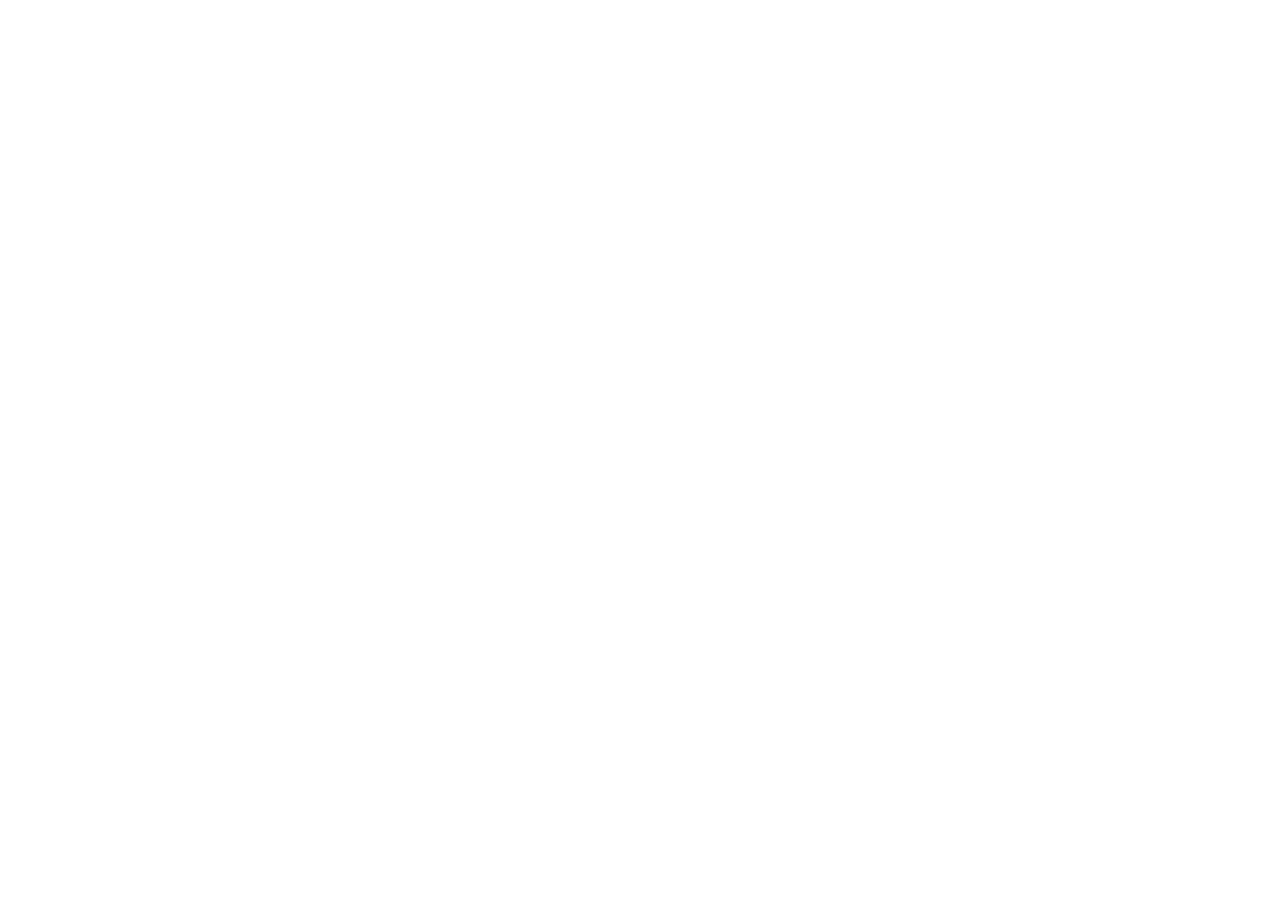
==== commit 49582886: "Add web app files" ====
--- a/index.html
+++ b/index.html
@@ -5,10 +5,10 @@
     <link rel="icon" type="image/svg+xml" href="/vite.svg" />
     <meta name="viewport" content="width=device-width, initial-scale=1.0" />
     <title>DashLX Cobranding</title>
-    <link rel="stylesheet" href="assets/webAppEntry.css">
+    <link rel="stylesheet" href="/webAppEntry/assets/webAppEntry.css">
   </head>
   <body>
     <div id="app"></div>
-    <script type="module" src="assets/webAppEntry.js"></script>
+    <script type="module" src="/webAppEntry/assets/webAppEntry.js"></script>
   </body>
 </html>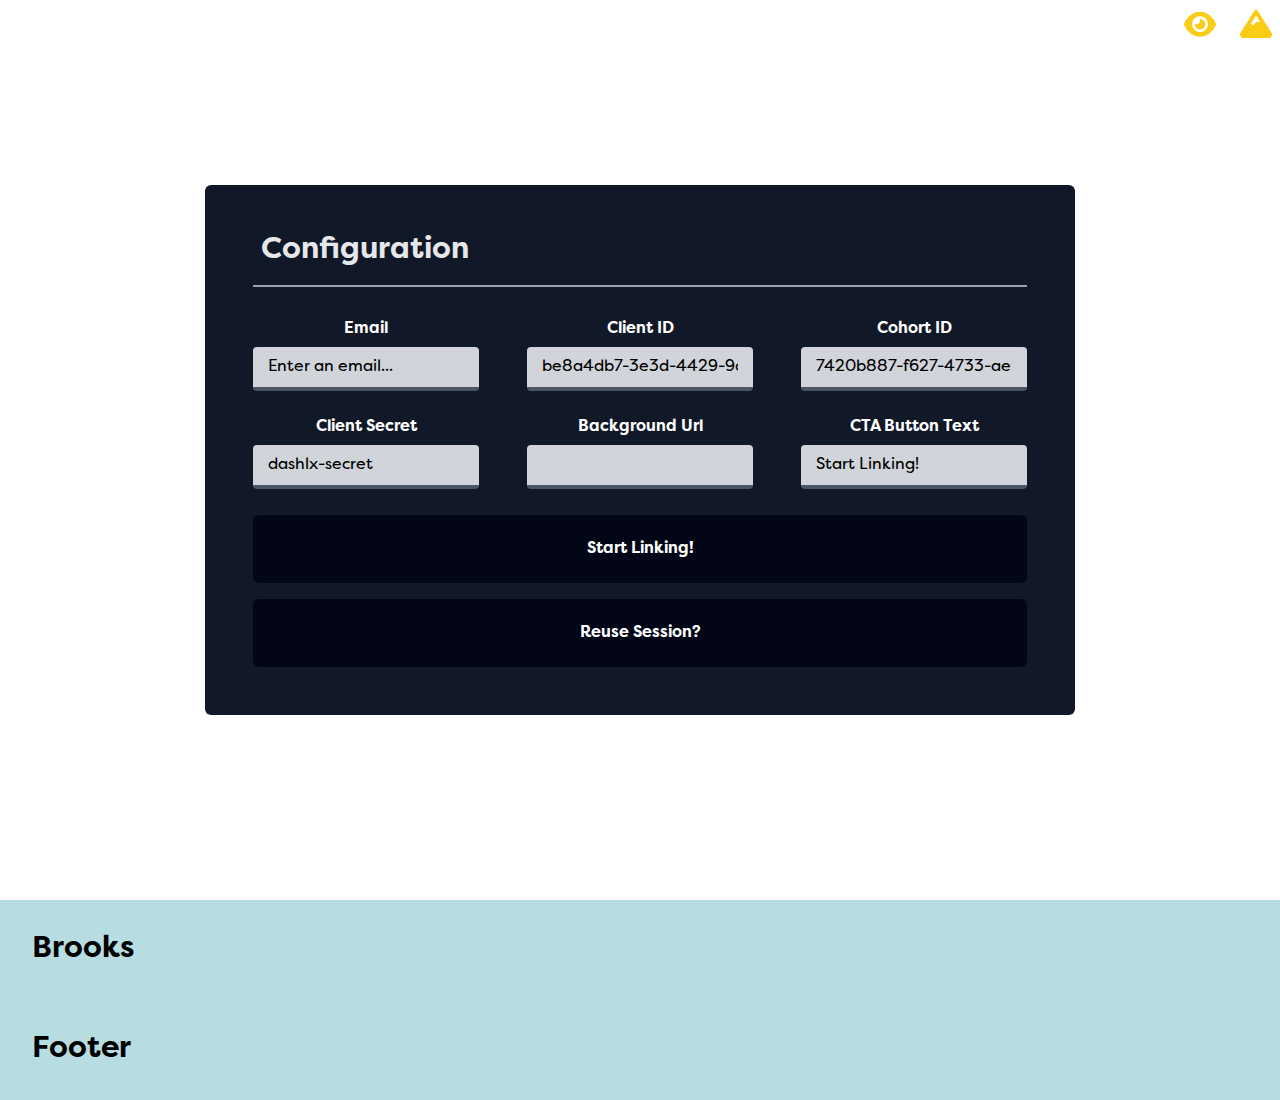
==== commit 01dc979f: "Add web app files" ====
--- a/index.html
+++ b/index.html
@@ -5,10 +5,10 @@
     <link rel="icon" type="image/svg+xml" href="/vite.svg" />
     <meta name="viewport" content="width=device-width, initial-scale=1.0" />
     <title>DashLX Cobranding</title>
-    <link rel="stylesheet" href="/webAppEntry/assets/webAppEntry.css">
+    <link rel="stylesheet" href="assets/webAppEntry.css">
   </head>
   <body>
     <div id="app"></div>
-    <script type="module" src="/webAppEntry/assets/webAppEntry.js"></script>
+    <script type="module" src="assets/webAppEntry.js"></script>
   </body>
 </html>--- a/assets/webAppEntry.css
+++ b/assets/webAppEntry.css
@@ -0,0 +1 @@
+*,:before,:after{box-sizing:border-box;border-width:0;border-style:solid;border-color:#e5e7eb}:before,:after{--tw-content: ""}html{line-height:1.5;-webkit-text-size-adjust:100%;-moz-tab-size:4;-o-tab-size:4;tab-size:4;font-family:ui-sans-serif,system-ui,-apple-system,BlinkMacSystemFont,Segoe UI,Roboto,Helvetica Neue,Arial,Noto Sans,sans-serif,"Apple Color Emoji","Segoe UI Emoji",Segoe UI Symbol,"Noto Color Emoji";font-feature-settings:normal;font-variation-settings:normal}body{margin:0;line-height:inherit}hr{height:0;color:inherit;border-top-width:1px}abbr:where([title]){-webkit-text-decoration:underline dotted;text-decoration:underline dotted}h1,h2,h3,h4,h5,h6{font-size:inherit;font-weight:inherit}a{color:inherit;text-decoration:inherit}b,strong{font-weight:bolder}code,kbd,samp,pre{font-family:ui-monospace,SFMono-Regular,Menlo,Monaco,Consolas,Liberation Mono,Courier New,monospace;font-size:1em}small{font-size:80%}sub,sup{font-size:75%;line-height:0;position:relative;vertical-align:baseline}sub{bottom:-.25em}sup{top:-.5em}table{text-indent:0;border-color:inherit;border-collapse:collapse}button,input,optgroup,select,textarea{font-family:inherit;font-feature-settings:inherit;font-variation-settings:inherit;font-size:100%;font-weight:inherit;line-height:inherit;color:inherit;margin:0;padding:0}button,select{text-transform:none}button,[type=button],[type=reset],[type=submit]{-webkit-appearance:button;background-color:transparent;background-image:none}:-moz-focusring{outline:auto}:-moz-ui-invalid{box-shadow:none}progress{vertical-align:baseline}::-webkit-inner-spin-button,::-webkit-outer-spin-button{height:auto}[type=search]{-webkit-appearance:textfield;outline-offset:-2px}::-webkit-search-decoration{-webkit-appearance:none}::-webkit-file-upload-button{-webkit-appearance:button;font:inherit}summary{display:list-item}blockquote,dl,dd,h1,h2,h3,h4,h5,h6,hr,figure,p,pre{margin:0}fieldset{margin:0;padding:0}legend{padding:0}ol,ul,menu{list-style:none;margin:0;padding:0}dialog{padding:0}textarea{resize:vertical}input::-moz-placeholder,textarea::-moz-placeholder{opacity:1;color:#9ca3af}input::placeholder,textarea::placeholder{opacity:1;color:#9ca3af}button,[role=button]{cursor:pointer}:disabled{cursor:default}img,svg,video,canvas,audio,iframe,embed,object{display:block;vertical-align:middle}img,video{max-width:100%;height:auto}[hidden]{display:none}.bg-pale-gray{background-color:var(--pale-gray)!important}.text-gray{color:var(--gray-text)}.text-light-gray{color:var(--light-gray)}.bg-dash-black{background-color:var(--black-color)}.\!error,.error{font-style:italic;--tw-text-opacity: 1;color:rgb(249 100 52 / var(--tw-text-opacity))}.grow-1{flex-grow:1}h1,.h1,h2,.h2,h3,.h3,h4,.h4,h5,.h5{margin-bottom:.75rem}.h1,h1{font-weight:var(--weight-bold);font-family:var(--condensed-font-family);font-size:clamp(20px,1rem + 2vw,40px)}.h2,h2{font-weight:var(--weight-bold);font-family:var(--condensed-font-family);font-size:clamp(18px,1rem + 2vw,36px)}h3{font-weight:var(--weight-bold);font-family:var(--condensed-font-family);font-size:clamp(16px,1rem + 2vw,32px)}.h4,h4{font-weight:var(--weight-bold);font-family:var(--condensed-font-family);font-size:clamp(14px,1rem + 2vw,28px)}.h5,h5{font-weight:var(--weight-bold);font-family:var(--condensed-font-family);font-size:clamp(14px,1rem + 2vw,20px)}body{color:var(--gray-text);display:flex;height:100vh;background-size:cover;line-height:1.25;font-size:clamp(100%,1rem + 2vw,16px)}*,:before,:after{--tw-border-spacing-x: 0;--tw-border-spacing-y: 0;--tw-translate-x: 0;--tw-translate-y: 0;--tw-rotate: 0;--tw-skew-x: 0;--tw-skew-y: 0;--tw-scale-x: 1;--tw-scale-y: 1;--tw-pan-x: ;--tw-pan-y: ;--tw-pinch-zoom: ;--tw-scroll-snap-strictness: proximity;--tw-gradient-from-position: ;--tw-gradient-via-position: ;--tw-gradient-to-position: ;--tw-ordinal: ;--tw-slashed-zero: ;--tw-numeric-figure: ;--tw-numeric-spacing: ;--tw-numeric-fraction: ;--tw-ring-inset: ;--tw-ring-offset-width: 0px;--tw-ring-offset-color: #fff;--tw-ring-color: rgb(59 130 246 / .5);--tw-ring-offset-shadow: 0 0 #0000;--tw-ring-shadow: 0 0 #0000;--tw-shadow: 0 0 #0000;--tw-shadow-colored: 0 0 #0000;--tw-blur: ;--tw-brightness: ;--tw-contrast: ;--tw-grayscale: ;--tw-hue-rotate: ;--tw-invert: ;--tw-saturate: ;--tw-sepia: ;--tw-drop-shadow: ;--tw-backdrop-blur: ;--tw-backdrop-brightness: ;--tw-backdrop-contrast: ;--tw-backdrop-grayscale: ;--tw-backdrop-hue-rotate: ;--tw-backdrop-invert: ;--tw-backdrop-opacity: ;--tw-backdrop-saturate: ;--tw-backdrop-sepia: }::backdrop{--tw-border-spacing-x: 0;--tw-border-spacing-y: 0;--tw-translate-x: 0;--tw-translate-y: 0;--tw-rotate: 0;--tw-skew-x: 0;--tw-skew-y: 0;--tw-scale-x: 1;--tw-scale-y: 1;--tw-pan-x: ;--tw-pan-y: ;--tw-pinch-zoom: ;--tw-scroll-snap-strictness: proximity;--tw-gradient-from-position: ;--tw-gradient-via-position: ;--tw-gradient-to-position: ;--tw-ordinal: ;--tw-slashed-zero: ;--tw-numeric-figure: ;--tw-numeric-spacing: ;--tw-numeric-fraction: ;--tw-ring-inset: ;--tw-ring-offset-width: 0px;--tw-ring-offset-color: #fff;--tw-ring-color: rgb(59 130 246 / .5);--tw-ring-offset-shadow: 0 0 #0000;--tw-ring-shadow: 0 0 #0000;--tw-shadow: 0 0 #0000;--tw-shadow-colored: 0 0 #0000;--tw-blur: ;--tw-brightness: ;--tw-contrast: ;--tw-grayscale: ;--tw-hue-rotate: ;--tw-invert: ;--tw-saturate: ;--tw-sepia: ;--tw-drop-shadow: ;--tw-backdrop-blur: ;--tw-backdrop-brightness: ;--tw-backdrop-contrast: ;--tw-backdrop-grayscale: ;--tw-backdrop-hue-rotate: ;--tw-backdrop-invert: ;--tw-backdrop-opacity: ;--tw-backdrop-saturate: ;--tw-backdrop-sepia: }.\!container{width:100%!important}.container{width:100%}@media (min-width: 640px){.\!container{max-width:640px!important}.container{max-width:640px}}@media (min-width: 768px){.\!container{max-width:768px!important}.container{max-width:768px}}@media (min-width: 1024px){.\!container{max-width:1024px!important}.container{max-width:1024px}}@media (min-width: 1280px){.\!container{max-width:1280px!important}.container{max-width:1280px}}@media (min-width: 1536px){.\!container{max-width:1536px!important}.container{max-width:1536px}}@media (min-width: 1920px){.\!container{max-width:1920px!important}.container{max-width:1920px}}@media (min-width: 2560px){.\!container{max-width:2560px!important}.container{max-width:2560px}}.sr-only{position:absolute;width:1px;height:1px;padding:0;margin:-1px;overflow:hidden;clip:rect(0,0,0,0);white-space:nowrap;border-width:0}.pointer-events-none{pointer-events:none}.visible{visibility:visible}.\!invisible{visibility:hidden!important}.invisible{visibility:hidden}.static{position:static}.fixed{position:fixed}.absolute{position:absolute}.relative{position:relative}.sticky{position:sticky}.-bottom-2{bottom:-.5rem}.-left-12{left:-3rem}.-left-2{left:-.5rem}.-left-\[2px\]{left:-2px}.-right-2{right:-.5rem}.-top-1{top:-.25rem}.-top-16{top:-4rem}.-top-2{top:-.5rem}.-top-3{top:-.75rem}.-top-\[2px\]{top:-2px}.bottom-0{bottom:0}.bottom-11{bottom:2.75rem}.bottom-3{bottom:.75rem}.bottom-full{bottom:100%}.left-0{left:0}.left-1{left:.25rem}.left-1\/2{left:50%}.left-10{left:2.5rem}.left-6{left:1.5rem}.left-\[98\%\]{left:98%}.left-\[99\%\]{left:99%}.left-full{left:100%}.right-0{right:0}.right-10{right:2.5rem}.right-2{right:.5rem}.right-6{right:1.5rem}.right-full{right:100%}.top-0{top:0}.top-1{top:.25rem}.top-1\/2{top:50%}.top-16{top:4rem}.top-2{top:.5rem}.top-2\/4{top:50%}.top-20{top:5rem}.top-4{top:1rem}.top-6{top:1.5rem}.top-8{top:2rem}.top-full{top:100%}.z-10{z-index:10}.z-20{z-index:20}.z-30{z-index:30}.z-40{z-index:40}.z-50{z-index:50}.order-1{order:1}.order-2{order:2}.col-span-3{grid-column:span 3 / span 3}.col-span-full{grid-column:1 / -1}.col-start-2{grid-column-start:2}.col-end-11{grid-column-end:11}.-m-12{margin:-3rem}.m-0{margin:0}.m-4{margin:1rem}.m-5{margin:1.25rem}.m-auto{margin:auto}.-my-4{margin-top:-1rem;margin-bottom:-1rem}.mx-1{margin-left:.25rem;margin-right:.25rem}.mx-2{margin-left:.5rem;margin-right:.5rem}.mx-3{margin-left:.75rem;margin-right:.75rem}.mx-4{margin-left:1rem;margin-right:1rem}.mx-\[calc\(var\(--tick-size\)\/2\)\]{margin-left:calc(var(--tick-size) / 2);margin-right:calc(var(--tick-size) / 2)}.mx-auto{margin-left:auto;margin-right:auto}.my-1{margin-top:.25rem;margin-bottom:.25rem}.my-10{margin-top:2.5rem;margin-bottom:2.5rem}.my-12{margin-top:3rem;margin-bottom:3rem}.my-14{margin-top:3.5rem;margin-bottom:3.5rem}.my-16{margin-top:4rem;margin-bottom:4rem}.my-2{margin-top:.5rem;margin-bottom:.5rem}.my-20{margin-top:5rem;margin-bottom:5rem}.my-3{margin-top:.75rem;margin-bottom:.75rem}.my-4{margin-top:1rem;margin-bottom:1rem}.my-6{margin-top:1.5rem;margin-bottom:1.5rem}.my-7{margin-top:1.75rem;margin-bottom:1.75rem}.my-8{margin-top:2rem;margin-bottom:2rem}.my-auto{margin-top:auto;margin-bottom:auto}.\!mt-12{margin-top:3rem!important}.\!mt-8{margin-top:2rem!important}.-mt-2{margin-top:-.5rem}.mb-1{margin-bottom:.25rem}.mb-10{margin-bottom:2.5rem}.mb-12{margin-bottom:3rem}.mb-14{margin-bottom:3.5rem}.mb-16{margin-bottom:4rem}.mb-2{margin-bottom:.5rem}.mb-20{margin-bottom:5rem}.mb-3{margin-bottom:.75rem}.mb-36{margin-bottom:9rem}.mb-4{margin-bottom:1rem}.mb-44{margin-bottom:11rem}.mb-5{margin-bottom:1.25rem}.mb-6{margin-bottom:1.5rem}.mb-7{margin-bottom:1.75rem}.mb-8{margin-bottom:2rem}.ml-0{margin-left:0}.ml-1{margin-left:.25rem}.ml-2{margin-left:.5rem}.ml-20{margin-left:5rem}.ml-3{margin-left:.75rem}.ml-4{margin-left:1rem}.ml-5{margin-left:1.25rem}.ml-8{margin-left:2rem}.ml-auto{margin-left:auto}.mr-2{margin-right:.5rem}.mr-3{margin-right:.75rem}.mr-4{margin-right:1rem}.mr-5{margin-right:1.25rem}.mr-6{margin-right:1.5rem}.mr-auto{margin-right:auto}.mt-0{margin-top:0}.mt-1{margin-top:.25rem}.mt-10{margin-top:2.5rem}.mt-2{margin-top:.5rem}.mt-20{margin-top:5rem}.mt-24{margin-top:6rem}.mt-3{margin-top:.75rem}.mt-4{margin-top:1rem}.mt-5{margin-top:1.25rem}.mt-6{margin-top:1.5rem}.mt-7{margin-top:1.75rem}.mt-8{margin-top:2rem}.mt-auto{margin-top:auto}.box-content{box-sizing:content-box}.block{display:block}.inline-block{display:inline-block}.inline{display:inline}.flex{display:flex}.inline-flex{display:inline-flex}.table{display:table}.\!grid{display:grid!important}.grid{display:grid}.contents{display:contents}.list-item{display:list-item}.\!hidden{display:none!important}.hidden{display:none}.aspect-square{aspect-ratio:1 / 1}.h-0{height:0px}.h-1{height:.25rem}.h-1\/2{height:50%}.h-10{height:2.5rem}.h-12{height:3rem}.h-14{height:3.5rem}.h-16{height:4rem}.h-2{height:.5rem}.h-20{height:5rem}.h-24{height:6rem}.h-32{height:8rem}.h-36{height:9rem}.h-4{height:1rem}.h-40{height:10rem}.h-44{height:11rem}.h-48{height:12rem}.h-5{height:1.25rem}.h-56{height:14rem}.h-6{height:1.5rem}.h-7{height:1.75rem}.h-72{height:18rem}.h-8{height:2rem}.h-\[100px\]{height:100px}.h-\[80\%\]{height:80%}.h-\[98\%\]{height:98%}.h-\[var\(--tick-size\)\]{height:var(--tick-size)}.h-fit{height:-moz-fit-content;height:fit-content}.h-full{height:100%}.h-screen{height:100vh}.max-h-12{max-height:3rem}.max-h-48{max-height:12rem}.max-h-\[95\%\]{max-height:95%}.max-h-full{max-height:100%}.max-h-screen{max-height:100vh}.min-h-\[600px\]{min-height:600px}.min-h-screen{min-height:100vh}.w-1{width:.25rem}.w-1\/2{width:50%}.w-10{width:2.5rem}.w-11{width:2.75rem}.w-11\/12{width:91.666667%}.w-12{width:3rem}.w-14{width:3.5rem}.w-16{width:4rem}.w-2{width:.5rem}.w-2\/4{width:50%}.w-2\/6{width:33.333333%}.w-20{width:5rem}.w-24{width:6rem}.w-3{width:.75rem}.w-3\/4{width:75%}.w-32{width:8rem}.w-36{width:9rem}.w-4{width:1rem}.w-4\/12{width:33.333333%}.w-40{width:10rem}.w-44{width:11rem}.w-48{width:12rem}.w-5{width:1.25rem}.w-5\/6{width:83.333333%}.w-6{width:1.5rem}.w-7{width:1.75rem}.w-72{width:18rem}.w-8{width:2rem}.w-80{width:20rem}.w-96{width:24rem}.w-\[101px\]{width:101px}.w-\[20\%\]{width:20%}.w-\[400\%\]{width:400%}.w-\[80\%\]{width:80%}.w-\[85\%\]{width:85%}.w-\[90\%\]{width:90%}.w-\[92\%\]{width:92%}.w-\[98\%\]{width:98%}.w-\[var\(--tick-size\)\]{width:var(--tick-size)}.w-auto{width:auto}.w-fit{width:-moz-fit-content;width:fit-content}.w-full{width:100%}.w-screen{width:100vw}.min-w-0{min-width:0px}.max-w-2xl{max-width:42rem}.max-w-\[300px\]{max-width:300px}.max-w-\[500px\]{max-width:500px}.max-w-\[60\%\]{max-width:60%}.max-w-\[75\%\]{max-width:75%}.max-w-\[80\%\]{max-width:80%}.max-w-full{max-width:100%}.max-w-none{max-width:none}.flex-shrink-0{flex-shrink:0}.shrink{flex-shrink:1}.shrink-0{flex-shrink:0}.flex-grow,.grow{flex-grow:1}.grow-0{flex-grow:0}.basis-auto{flex-basis:auto}.-translate-x-1{--tw-translate-x: -.25rem;transform:translate(var(--tw-translate-x),var(--tw-translate-y)) rotate(var(--tw-rotate)) skew(var(--tw-skew-x)) skewY(var(--tw-skew-y)) scaleX(var(--tw-scale-x)) scaleY(var(--tw-scale-y))}.-translate-x-1\/2{--tw-translate-x: -50%;transform:translate(var(--tw-translate-x),var(--tw-translate-y)) rotate(var(--tw-rotate)) skew(var(--tw-skew-x)) skewY(var(--tw-skew-y)) scaleX(var(--tw-scale-x)) scaleY(var(--tw-scale-y))}.-translate-x-4{--tw-translate-x: -1rem;transform:translate(var(--tw-translate-x),var(--tw-translate-y)) rotate(var(--tw-rotate)) skew(var(--tw-skew-x)) skewY(var(--tw-skew-y)) scaleX(var(--tw-scale-x)) scaleY(var(--tw-scale-y))}.-translate-x-5{--tw-translate-x: -1.25rem;transform:translate(var(--tw-translate-x),var(--tw-translate-y)) rotate(var(--tw-rotate)) skew(var(--tw-skew-x)) skewY(var(--tw-skew-y)) scaleX(var(--tw-scale-x)) scaleY(var(--tw-scale-y))}.-translate-x-\[110\%\]{--tw-translate-x: -110%;transform:translate(var(--tw-translate-x),var(--tw-translate-y)) rotate(var(--tw-rotate)) skew(var(--tw-skew-x)) skewY(var(--tw-skew-y)) scaleX(var(--tw-scale-x)) scaleY(var(--tw-scale-y))}.-translate-x-\[115\%\]{--tw-translate-x: -115%;transform:translate(var(--tw-translate-x),var(--tw-translate-y)) rotate(var(--tw-rotate)) skew(var(--tw-skew-x)) skewY(var(--tw-skew-y)) scaleX(var(--tw-scale-x)) scaleY(var(--tw-scale-y))}.-translate-x-\[120\%\]{--tw-translate-x: -120%;transform:translate(var(--tw-translate-x),var(--tw-translate-y)) rotate(var(--tw-rotate)) skew(var(--tw-skew-x)) skewY(var(--tw-skew-y)) scaleX(var(--tw-scale-x)) scaleY(var(--tw-scale-y))}.-translate-x-\[150\%\]{--tw-translate-x: -150%;transform:translate(var(--tw-translate-x),var(--tw-translate-y)) rotate(var(--tw-rotate)) skew(var(--tw-skew-x)) skewY(var(--tw-skew-y)) scaleX(var(--tw-scale-x)) scaleY(var(--tw-scale-y))}.-translate-x-\[220\%\]{--tw-translate-x: -220%;transform:translate(var(--tw-translate-x),var(--tw-translate-y)) rotate(var(--tw-rotate)) skew(var(--tw-skew-x)) skewY(var(--tw-skew-y)) scaleX(var(--tw-scale-x)) scaleY(var(--tw-scale-y))}.-translate-x-\[80\%\]{--tw-translate-x: -80%;transform:translate(var(--tw-translate-x),var(--tw-translate-y)) rotate(var(--tw-rotate)) skew(var(--tw-skew-x)) skewY(var(--tw-skew-y)) scaleX(var(--tw-scale-x)) scaleY(var(--tw-scale-y))}.-translate-x-full{--tw-translate-x: -100%;transform:translate(var(--tw-translate-x),var(--tw-translate-y)) rotate(var(--tw-rotate)) skew(var(--tw-skew-x)) skewY(var(--tw-skew-y)) scaleX(var(--tw-scale-x)) scaleY(var(--tw-scale-y))}.-translate-y-1\/2{--tw-translate-y: -50%;transform:translate(var(--tw-translate-x),var(--tw-translate-y)) rotate(var(--tw-rotate)) skew(var(--tw-skew-x)) skewY(var(--tw-skew-y)) scaleX(var(--tw-scale-x)) scaleY(var(--tw-scale-y))}.-translate-y-\[155\%\]{--tw-translate-y: -155%;transform:translate(var(--tw-translate-x),var(--tw-translate-y)) rotate(var(--tw-rotate)) skew(var(--tw-skew-x)) skewY(var(--tw-skew-y)) scaleX(var(--tw-scale-x)) scaleY(var(--tw-scale-y))}.-translate-y-\[20\%\]{--tw-translate-y: -20%;transform:translate(var(--tw-translate-x),var(--tw-translate-y)) rotate(var(--tw-rotate)) skew(var(--tw-skew-x)) skewY(var(--tw-skew-y)) scaleX(var(--tw-scale-x)) scaleY(var(--tw-scale-y))}.-translate-y-\[30\%\]{--tw-translate-y: -30%;transform:translate(var(--tw-translate-x),var(--tw-translate-y)) rotate(var(--tw-rotate)) skew(var(--tw-skew-x)) skewY(var(--tw-skew-y)) scaleX(var(--tw-scale-x)) scaleY(var(--tw-scale-y))}.-translate-y-full{--tw-translate-y: -100%;transform:translate(var(--tw-translate-x),var(--tw-translate-y)) rotate(var(--tw-rotate)) skew(var(--tw-skew-x)) skewY(var(--tw-skew-y)) scaleX(var(--tw-scale-x)) scaleY(var(--tw-scale-y))}.translate-x-1{--tw-translate-x: .25rem;transform:translate(var(--tw-translate-x),var(--tw-translate-y)) rotate(var(--tw-rotate)) skew(var(--tw-skew-x)) skewY(var(--tw-skew-y)) scaleX(var(--tw-scale-x)) scaleY(var(--tw-scale-y))}.translate-x-1\/2{--tw-translate-x: 50%;transform:translate(var(--tw-translate-x),var(--tw-translate-y)) rotate(var(--tw-rotate)) skew(var(--tw-skew-x)) skewY(var(--tw-skew-y)) scaleX(var(--tw-scale-x)) scaleY(var(--tw-scale-y))}.translate-x-3{--tw-translate-x: .75rem;transform:translate(var(--tw-translate-x),var(--tw-translate-y)) rotate(var(--tw-rotate)) skew(var(--tw-skew-x)) skewY(var(--tw-skew-y)) scaleX(var(--tw-scale-x)) scaleY(var(--tw-scale-y))}.translate-x-5{--tw-translate-x: 1.25rem;transform:translate(var(--tw-translate-x),var(--tw-translate-y)) rotate(var(--tw-rotate)) skew(var(--tw-skew-x)) skewY(var(--tw-skew-y)) scaleX(var(--tw-scale-x)) scaleY(var(--tw-scale-y))}.translate-x-full{--tw-translate-x: 100%;transform:translate(var(--tw-translate-x),var(--tw-translate-y)) rotate(var(--tw-rotate)) skew(var(--tw-skew-x)) skewY(var(--tw-skew-y)) scaleX(var(--tw-scale-x)) scaleY(var(--tw-scale-y))}.translate-y-1{--tw-translate-y: .25rem;transform:translate(var(--tw-translate-x),var(--tw-translate-y)) rotate(var(--tw-rotate)) skew(var(--tw-skew-x)) skewY(var(--tw-skew-y)) scaleX(var(--tw-scale-x)) scaleY(var(--tw-scale-y))}.translate-y-\[15\%\]{--tw-translate-y: 15%;transform:translate(var(--tw-translate-x),var(--tw-translate-y)) rotate(var(--tw-rotate)) skew(var(--tw-skew-x)) skewY(var(--tw-skew-y)) scaleX(var(--tw-scale-x)) scaleY(var(--tw-scale-y))}.translate-y-\[25\%\]{--tw-translate-y: 25%;transform:translate(var(--tw-translate-x),var(--tw-translate-y)) rotate(var(--tw-rotate)) skew(var(--tw-skew-x)) skewY(var(--tw-skew-y)) scaleX(var(--tw-scale-x)) scaleY(var(--tw-scale-y))}.translate-y-\[50\%\]{--tw-translate-y: 50%;transform:translate(var(--tw-translate-x),var(--tw-translate-y)) rotate(var(--tw-rotate)) skew(var(--tw-skew-x)) skewY(var(--tw-skew-y)) scaleX(var(--tw-scale-x)) scaleY(var(--tw-scale-y))}.translate-y-full{--tw-translate-y: 100%;transform:translate(var(--tw-translate-x),var(--tw-translate-y)) rotate(var(--tw-rotate)) skew(var(--tw-skew-x)) skewY(var(--tw-skew-y)) scaleX(var(--tw-scale-x)) scaleY(var(--tw-scale-y))}.rotate-180{--tw-rotate: 180deg;transform:translate(var(--tw-translate-x),var(--tw-translate-y)) rotate(var(--tw-rotate)) skew(var(--tw-skew-x)) skewY(var(--tw-skew-y)) scaleX(var(--tw-scale-x)) scaleY(var(--tw-scale-y))}.scale-100{--tw-scale-x: 1;--tw-scale-y: 1;transform:translate(var(--tw-translate-x),var(--tw-translate-y)) rotate(var(--tw-rotate)) skew(var(--tw-skew-x)) skewY(var(--tw-skew-y)) scaleX(var(--tw-scale-x)) scaleY(var(--tw-scale-y))}.scale-105{--tw-scale-x: 1.05;--tw-scale-y: 1.05;transform:translate(var(--tw-translate-x),var(--tw-translate-y)) rotate(var(--tw-rotate)) skew(var(--tw-skew-x)) skewY(var(--tw-skew-y)) scaleX(var(--tw-scale-x)) scaleY(var(--tw-scale-y))}.scale-110{--tw-scale-x: 1.1;--tw-scale-y: 1.1;transform:translate(var(--tw-translate-x),var(--tw-translate-y)) rotate(var(--tw-rotate)) skew(var(--tw-skew-x)) skewY(var(--tw-skew-y)) scaleX(var(--tw-scale-x)) scaleY(var(--tw-scale-y))}.scale-125{--tw-scale-x: 1.25;--tw-scale-y: 1.25;transform:translate(var(--tw-translate-x),var(--tw-translate-y)) rotate(var(--tw-rotate)) skew(var(--tw-skew-x)) skewY(var(--tw-skew-y)) scaleX(var(--tw-scale-x)) scaleY(var(--tw-scale-y))}.scale-150{--tw-scale-x: 1.5;--tw-scale-y: 1.5;transform:translate(var(--tw-translate-x),var(--tw-translate-y)) rotate(var(--tw-rotate)) skew(var(--tw-skew-x)) skewY(var(--tw-skew-y)) scaleX(var(--tw-scale-x)) scaleY(var(--tw-scale-y))}.transform{transform:translate(var(--tw-translate-x),var(--tw-translate-y)) rotate(var(--tw-rotate)) skew(var(--tw-skew-x)) skewY(var(--tw-skew-y)) scaleX(var(--tw-scale-x)) scaleY(var(--tw-scale-y))}@keyframes spin{to{transform:rotate(360deg)}}.animate-spin{animation:spin 1s linear infinite}.\!cursor-default{cursor:default!important}.cursor-col-resize{cursor:col-resize}.cursor-not-allowed{cursor:not-allowed}.cursor-pointer{cursor:pointer}.resize{resize:both}.list-outside{list-style-position:outside}.list-decimal{list-style-type:decimal}.list-disc{list-style-type:disc}.list-none{list-style-type:none}.auto-cols-fr{grid-auto-columns:minmax(0,1fr)}.grid-flow-col{grid-auto-flow:column}.grid-cols-1{grid-template-columns:repeat(1,minmax(0,1fr))}.grid-cols-2{grid-template-columns:repeat(2,minmax(0,1fr))}.grid-cols-3{grid-template-columns:repeat(3,minmax(0,1fr))}.grid-rows-1{grid-template-rows:repeat(1,minmax(0,1fr))}.grid-rows-2{grid-template-rows:repeat(2,minmax(0,1fr))}.flex-row{flex-direction:row}.flex-col{flex-direction:column}.flex-col-reverse{flex-direction:column-reverse}.flex-wrap{flex-wrap:wrap}.flex-nowrap{flex-wrap:nowrap}.content-center{align-content:center}.items-start{align-items:flex-start}.items-end{align-items:flex-end}.items-center{align-items:center}.items-stretch{align-items:stretch}.justify-start{justify-content:flex-start}.justify-end{justify-content:flex-end}.justify-center{justify-content:center}.justify-between{justify-content:space-between}.justify-around{justify-content:space-around}.justify-evenly{justify-content:space-evenly}.justify-stretch{justify-content:stretch}.justify-items-center{justify-items:center}.justify-items-stretch{justify-items:stretch}.gap-x-1{-moz-column-gap:.25rem;column-gap:.25rem}.gap-x-10{-moz-column-gap:2.5rem;column-gap:2.5rem}.gap-x-12{-moz-column-gap:3rem;column-gap:3rem}.gap-x-2{-moz-column-gap:.5rem;column-gap:.5rem}.gap-x-20{-moz-column-gap:5rem;column-gap:5rem}.gap-x-3{-moz-column-gap:.75rem;column-gap:.75rem}.gap-x-4{-moz-column-gap:1rem;column-gap:1rem}.gap-x-6{-moz-column-gap:1.5rem;column-gap:1.5rem}.gap-x-8{-moz-column-gap:2rem;column-gap:2rem}.gap-x-\[var\(--grid-gap\)\]{-moz-column-gap:var(--grid-gap);column-gap:var(--grid-gap)}.gap-y-1{row-gap:.25rem}.gap-y-1\.5{row-gap:.375rem}.gap-y-12{row-gap:3rem}.gap-y-14{row-gap:3.5rem}.gap-y-16{row-gap:4rem}.gap-y-2{row-gap:.5rem}.gap-y-20{row-gap:5rem}.gap-y-4{row-gap:1rem}.gap-y-5{row-gap:1.25rem}.gap-y-6{row-gap:1.5rem}.gap-y-7{row-gap:1.75rem}.gap-y-8{row-gap:2rem}.gap-y-\[var\(--gap-y\)\]{row-gap:var(--gap-y)}.gap-y-\[var\(--grid-gap\)\]{row-gap:var(--grid-gap)}.divide-y>:not([hidden])~:not([hidden]){--tw-divide-y-reverse: 0;border-top-width:calc(1px * calc(1 - var(--tw-divide-y-reverse)));border-bottom-width:calc(1px * var(--tw-divide-y-reverse))}.divide-gray-100>:not([hidden])~:not([hidden]){--tw-divide-opacity: 1;border-color:rgb(243 244 246 / var(--tw-divide-opacity))}.self-center{align-self:center}.justify-self-start{justify-self:start}.justify-self-end{justify-self:end}.justify-self-center{justify-self:center}.overflow-hidden{overflow:hidden}.overflow-visible{overflow:visible}.overflow-y-auto{overflow-y:auto}.overflow-x-hidden{overflow-x:hidden}.overflow-y-hidden{overflow-y:hidden}.overflow-x-visible{overflow-x:visible}.overflow-x-scroll{overflow-x:scroll}.overflow-y-scroll{overflow-y:scroll}.whitespace-nowrap{white-space:nowrap}.break-words{overflow-wrap:break-word}.break-all{word-break:break-all}.rounded{border-radius:.25rem}.rounded-3xl{border-radius:1.5rem}.rounded-full{border-radius:9999px}.rounded-lg{border-radius:.5rem}.rounded-md{border-radius:.375rem}.rounded-none{border-radius:0}.rounded-sm{border-radius:.125rem}.rounded-b-md{border-bottom-right-radius:.375rem;border-bottom-left-radius:.375rem}.rounded-l{border-top-left-radius:.25rem;border-bottom-left-radius:.25rem}.rounded-l-none{border-top-left-radius:0;border-bottom-left-radius:0}.rounded-r{border-top-right-radius:.25rem;border-bottom-right-radius:.25rem}.rounded-t-md{border-top-left-radius:.375rem;border-top-right-radius:.375rem}.border{border-width:1px}.border-0{border-width:0px}.border-2{border-width:2px}.border-4{border-width:4px}.border-b{border-bottom-width:1px}.border-b-2{border-bottom-width:2px}.border-b-4{border-bottom-width:4px}.border-l{border-left-width:1px}.border-l-0{border-left-width:0px}.border-l-2{border-left-width:2px}.border-r{border-right-width:1px}.border-r-2{border-right-width:2px}.border-t{border-top-width:1px}.border-t-0{border-top-width:0px}.border-t-2{border-top-width:2px}.border-none{border-style:none}.border-accentred{border-color:var(--accentred-color)}.border-asphalt{--tw-border-opacity: 1;border-color:rgb(14 19 31 / var(--tw-border-opacity))}.border-black{--tw-border-opacity: 1;border-color:rgb(0 0 0 / var(--tw-border-opacity))}.border-gray-100{--tw-border-opacity: 1;border-color:rgb(243 244 246 / var(--tw-border-opacity))}.border-gray-200{--tw-border-opacity: 1;border-color:rgb(229 231 235 / var(--tw-border-opacity))}.border-gray-300{--tw-border-opacity: 1;border-color:rgb(209 213 219 / var(--tw-border-opacity))}.border-gray-400{--tw-border-opacity: 1;border-color:rgb(156 163 175 / var(--tw-border-opacity))}.border-gray-600{--tw-border-opacity: 1;border-color:rgb(75 85 99 / var(--tw-border-opacity))}.border-gray-700{--tw-border-opacity: 1;border-color:rgb(55 65 81 / var(--tw-border-opacity))}.border-green-600{--tw-border-opacity: 1;border-color:rgb(22 163 74 / var(--tw-border-opacity))}.border-primary{border-color:var(--primary-color)}.border-red-500{--tw-border-opacity: 1;border-color:rgb(239 68 68 / var(--tw-border-opacity))}.border-red-600{--tw-border-opacity: 1;border-color:rgb(220 38 38 / var(--tw-border-opacity))}.border-slate-200{--tw-border-opacity: 1;border-color:rgb(226 232 240 / var(--tw-border-opacity))}.border-slate-600{--tw-border-opacity: 1;border-color:rgb(71 85 105 / var(--tw-border-opacity))}.border-transparent{border-color:transparent}.border-white{--tw-border-opacity: 1;border-color:rgb(255 255 255 / var(--tw-border-opacity))}.border-zinc-300{--tw-border-opacity: 1;border-color:rgb(212 212 216 / var(--tw-border-opacity))}.border-zinc-400{--tw-border-opacity: 1;border-color:rgb(161 161 170 / var(--tw-border-opacity))}.border-zinc-500{--tw-border-opacity: 1;border-color:rgb(113 113 122 / var(--tw-border-opacity))}.border-zinc-700{--tw-border-opacity: 1;border-color:rgb(63 63 70 / var(--tw-border-opacity))}.border-b-gray-300{--tw-border-opacity: 1;border-bottom-color:rgb(209 213 219 / var(--tw-border-opacity))}.border-b-gray-400{--tw-border-opacity: 1;border-bottom-color:rgb(156 163 175 / var(--tw-border-opacity))}.\!bg-gray-500{--tw-bg-opacity: 1 !important;background-color:rgb(107 114 128 / var(--tw-bg-opacity))!important}.bg-accentblue{background-color:var(--accentblue-color)}.bg-accentred{background-color:var(--accentred-color)}.bg-accentyellow{background-color:var(--accentyellow-color)}.bg-asphalt{--tw-bg-opacity: 1;background-color:rgb(14 19 31 / var(--tw-bg-opacity))}.bg-black{--tw-bg-opacity: 1;background-color:rgb(0 0 0 / var(--tw-bg-opacity))}.bg-blue-200{--tw-bg-opacity: 1;background-color:rgb(191 219 254 / var(--tw-bg-opacity))}.bg-blue-400{--tw-bg-opacity: 1;background-color:rgb(96 165 250 / var(--tw-bg-opacity))}.bg-danger{--tw-bg-opacity: 1;background-color:rgb(249 100 52 / var(--tw-bg-opacity))}.bg-dashlxprimary{--tw-bg-opacity: 1;background-color:rgb(20 135 112 / var(--tw-bg-opacity))}.bg-gray-100{--tw-bg-opacity: 1;background-color:rgb(243 244 246 / var(--tw-bg-opacity))}.bg-gray-200{--tw-bg-opacity: 1;background-color:rgb(229 231 235 / var(--tw-bg-opacity))}.bg-gray-300{--tw-bg-opacity: 1;background-color:rgb(209 213 219 / var(--tw-bg-opacity))}.bg-gray-500{--tw-bg-opacity: 1;background-color:rgb(107 114 128 / var(--tw-bg-opacity))}.bg-gray-600{--tw-bg-opacity: 1;background-color:rgb(75 85 99 / var(--tw-bg-opacity))}.bg-gray-800{--tw-bg-opacity: 1;background-color:rgb(31 41 55 / var(--tw-bg-opacity))}.bg-gray-900{--tw-bg-opacity: 1;background-color:rgb(17 24 39 / var(--tw-bg-opacity))}.bg-gray-950{--tw-bg-opacity: 1;background-color:rgb(3 7 18 / var(--tw-bg-opacity))}.bg-green-400{--tw-bg-opacity: 1;background-color:rgb(74 222 128 / var(--tw-bg-opacity))}.bg-indigo-50{--tw-bg-opacity: 1;background-color:rgb(238 242 255 / var(--tw-bg-opacity))}.bg-inherit{background-color:inherit}.bg-n1{--tw-bg-opacity: 1;background-color:rgb(248 248 248 / var(--tw-bg-opacity))}.bg-n2{--tw-bg-opacity: 1;background-color:rgb(241 243 246 / var(--tw-bg-opacity))}.bg-orange-400{--tw-bg-opacity: 1;background-color:rgb(251 146 60 / var(--tw-bg-opacity))}.bg-orange-600{--tw-bg-opacity: 1;background-color:rgb(234 88 12 / var(--tw-bg-opacity))}.bg-pink-500{--tw-bg-opacity: 1;background-color:rgb(236 72 153 / var(--tw-bg-opacity))}.bg-pink-700{--tw-bg-opacity: 1;background-color:rgb(190 24 93 / var(--tw-bg-opacity))}.bg-primary{background-color:var(--primary-color)}.bg-red-200\/50{background-color:#fecaca80}.bg-red-300{--tw-bg-opacity: 1;background-color:rgb(252 165 165 / var(--tw-bg-opacity))}.bg-red-400{--tw-bg-opacity: 1;background-color:rgb(248 113 113 / var(--tw-bg-opacity))}.bg-red-500{--tw-bg-opacity: 1;background-color:rgb(239 68 68 / var(--tw-bg-opacity))}.bg-red-800{--tw-bg-opacity: 1;background-color:rgb(153 27 27 / var(--tw-bg-opacity))}.bg-slate-300{--tw-bg-opacity: 1;background-color:rgb(203 213 225 / var(--tw-bg-opacity))}.bg-slate-50{--tw-bg-opacity: 1;background-color:rgb(248 250 252 / var(--tw-bg-opacity))}.bg-slate-700{--tw-bg-opacity: 1;background-color:rgb(51 65 85 / var(--tw-bg-opacity))}.bg-slate-950{--tw-bg-opacity: 1;background-color:rgb(2 6 23 / var(--tw-bg-opacity))}.bg-transparent{background-color:transparent}.bg-white{--tw-bg-opacity: 1;background-color:rgb(255 255 255 / var(--tw-bg-opacity))}.bg-zinc-300{--tw-bg-opacity: 1;background-color:rgb(212 212 216 / var(--tw-bg-opacity))}.bg-zinc-400{--tw-bg-opacity: 1;background-color:rgb(161 161 170 / var(--tw-bg-opacity))}.bg-zinc-500{--tw-bg-opacity: 1;background-color:rgb(113 113 122 / var(--tw-bg-opacity))}.bg-zinc-600{--tw-bg-opacity: 1;background-color:rgb(82 82 91 / var(--tw-bg-opacity))}.bg-zinc-700{--tw-bg-opacity: 1;background-color:rgb(63 63 70 / var(--tw-bg-opacity))}.bg-zinc-900{--tw-bg-opacity: 1;background-color:rgb(24 24 27 / var(--tw-bg-opacity))}.bg-none{background-image:none}.bg-cover{background-size:cover}.fill-accentred{fill:var(--accentred-color)}.fill-n4{fill:#707070}.fill-primary{fill:var(--primary-color)}.fill-white{fill:#fff}.object-cover{-o-object-fit:cover;object-fit:cover}.p-0{padding:0}.p-1{padding:.25rem}.p-10{padding:2.5rem}.p-12{padding:3rem}.p-2{padding:.5rem}.p-2\.5{padding:.625rem}.p-3{padding:.75rem}.p-4{padding:1rem}.p-5{padding:1.25rem}.p-6{padding:1.5rem}.p-8{padding:2rem}.px-0{padding-left:0;padding-right:0}.px-1{padding-left:.25rem;padding-right:.25rem}.px-10{padding-left:2.5rem;padding-right:2.5rem}.px-12{padding-left:3rem;padding-right:3rem}.px-16{padding-left:4rem;padding-right:4rem}.px-2{padding-left:.5rem;padding-right:.5rem}.px-24{padding-left:6rem;padding-right:6rem}.px-3{padding-left:.75rem;padding-right:.75rem}.px-4{padding-left:1rem;padding-right:1rem}.px-5{padding-left:1.25rem;padding-right:1.25rem}.px-6{padding-left:1.5rem;padding-right:1.5rem}.px-8{padding-left:2rem;padding-right:2rem}.py-0{padding-top:0;padding-bottom:0}.py-1{padding-top:.25rem;padding-bottom:.25rem}.py-1\.5{padding-top:.375rem;padding-bottom:.375rem}.py-10{padding-top:2.5rem;padding-bottom:2.5rem}.py-12{padding-top:3rem;padding-bottom:3rem}.py-16{padding-top:4rem;padding-bottom:4rem}.py-2{padding-top:.5rem;padding-bottom:.5rem}.py-2\.5{padding-top:.625rem;padding-bottom:.625rem}.py-20{padding-top:5rem;padding-bottom:5rem}.py-3{padding-top:.75rem;padding-bottom:.75rem}.py-32{padding-top:8rem;padding-bottom:8rem}.py-4{padding-top:1rem;padding-bottom:1rem}.py-5{padding-top:1.25rem;padding-bottom:1.25rem}.py-6{padding-top:1.5rem;padding-bottom:1.5rem}.py-8{padding-top:2rem;padding-bottom:2rem}.py-\[\.1rem\]{padding-top:.1rem;padding-bottom:.1rem}.pb-1{padding-bottom:.25rem}.pb-10{padding-bottom:2.5rem}.pb-2{padding-bottom:.5rem}.pb-3{padding-bottom:.75rem}.pb-4{padding-bottom:1rem}.pb-6{padding-bottom:1.5rem}.pb-8{padding-bottom:2rem}.pl-2{padding-left:.5rem}.pl-3{padding-left:.75rem}.pl-4{padding-left:1rem}.pl-5{padding-left:1.25rem}.pl-6{padding-left:1.5rem}.pl-8{padding-left:2rem}.pr-1{padding-right:.25rem}.pr-16{padding-right:4rem}.pr-2{padding-right:.5rem}.pr-3{padding-right:.75rem}.pr-4{padding-right:1rem}.pr-8{padding-right:2rem}.pt-0{padding-top:0}.pt-0\.5{padding-top:.125rem}.pt-1{padding-top:.25rem}.pt-16{padding-top:4rem}.pt-2{padding-top:.5rem}.pt-3{padding-top:.75rem}.pt-4{padding-top:1rem}.pt-5{padding-top:1.25rem}.pt-6{padding-top:1.5rem}.pt-\[500px\]{padding-top:500px}.text-left{text-align:left}.text-center{text-align:center}.text-end{text-align:end}.align-top{vertical-align:top}.text-2xl{font-size:1.5rem;line-height:2rem}.text-3xl{font-size:1.875rem;line-height:2.25rem}.text-4xl{font-size:2.25rem;line-height:2.5rem}.text-5xl{font-size:3rem;line-height:1}.text-base{font-size:1rem;line-height:1.5rem}.text-lg{font-size:1.125rem;line-height:1.75rem}.text-sm{font-size:.875rem;line-height:1.25rem}.text-xl{font-size:1.25rem;line-height:1.75rem}.text-xs{font-size:.75rem;line-height:1rem}.font-black{font-weight:900}.font-bold{font-weight:700}.font-extrabold{font-weight:800}.font-medium{font-weight:500}.font-normal{font-weight:400}.font-semibold{font-weight:600}.uppercase{text-transform:uppercase}.capitalize{text-transform:capitalize}.italic{font-style:italic}.leading-6{line-height:1.5rem}.leading-7{line-height:1.75rem}.leading-normal{line-height:1.5}.leading-tight{line-height:1.25}.text-accentred{color:var(--accentred-color)}.text-asphalt{--tw-text-opacity: 1;color:rgb(14 19 31 / var(--tw-text-opacity))}.text-black{--tw-text-opacity: 1;color:rgb(0 0 0 / var(--tw-text-opacity))}.text-blue-200{--tw-text-opacity: 1;color:rgb(191 219 254 / var(--tw-text-opacity))}.text-blue-500{--tw-text-opacity: 1;color:rgb(59 130 246 / var(--tw-text-opacity))}.text-blue-600{--tw-text-opacity: 1;color:rgb(37 99 235 / var(--tw-text-opacity))}.text-blue-800{--tw-text-opacity: 1;color:rgb(30 64 175 / var(--tw-text-opacity))}.text-danger{--tw-text-opacity: 1;color:rgb(249 100 52 / var(--tw-text-opacity))}.text-gray-200{--tw-text-opacity: 1;color:rgb(229 231 235 / var(--tw-text-opacity))}.text-gray-400{--tw-text-opacity: 1;color:rgb(156 163 175 / var(--tw-text-opacity))}.text-gray-500{--tw-text-opacity: 1;color:rgb(107 114 128 / var(--tw-text-opacity))}.text-gray-600{--tw-text-opacity: 1;color:rgb(75 85 99 / var(--tw-text-opacity))}.text-gray-700{--tw-text-opacity: 1;color:rgb(55 65 81 / var(--tw-text-opacity))}.text-gray-800{--tw-text-opacity: 1;color:rgb(31 41 55 / var(--tw-text-opacity))}.text-gray-900{--tw-text-opacity: 1;color:rgb(17 24 39 / var(--tw-text-opacity))}.text-green-200{--tw-text-opacity: 1;color:rgb(187 247 208 / var(--tw-text-opacity))}.text-green-800{--tw-text-opacity: 1;color:rgb(22 101 52 / var(--tw-text-opacity))}.text-lakeblue{color:var(--lakeblue-color)}.text-n4{--tw-text-opacity: 1;color:rgb(112 112 112 / var(--tw-text-opacity))}.text-primary{color:var(--primary-color)}.text-purple-800{--tw-text-opacity: 1;color:rgb(107 33 168 / var(--tw-text-opacity))}.text-red-400{--tw-text-opacity: 1;color:rgb(248 113 113 / var(--tw-text-opacity))}.text-red-500{--tw-text-opacity: 1;color:rgb(239 68 68 / var(--tw-text-opacity))}.text-red-600{--tw-text-opacity: 1;color:rgb(220 38 38 / var(--tw-text-opacity))}.text-red-800{--tw-text-opacity: 1;color:rgb(153 27 27 / var(--tw-text-opacity))}.text-slate-300{--tw-text-opacity: 1;color:rgb(203 213 225 / var(--tw-text-opacity))}.text-slate-400{--tw-text-opacity: 1;color:rgb(148 163 184 / var(--tw-text-opacity))}.text-slate-500{--tw-text-opacity: 1;color:rgb(100 116 139 / var(--tw-text-opacity))}.text-slate-600{--tw-text-opacity: 1;color:rgb(71 85 105 / var(--tw-text-opacity))}.text-teal-800{--tw-text-opacity: 1;color:rgb(17 94 89 / var(--tw-text-opacity))}.text-white{--tw-text-opacity: 1;color:rgb(255 255 255 / var(--tw-text-opacity))}.text-yellow-300{--tw-text-opacity: 1;color:rgb(253 224 71 / var(--tw-text-opacity))}.text-yellow-400{--tw-text-opacity: 1;color:rgb(250 204 21 / var(--tw-text-opacity))}.text-zinc-400{--tw-text-opacity: 1;color:rgb(161 161 170 / var(--tw-text-opacity))}.underline{text-decoration-line:underline}.accent-gray-600{accent-color:#4b5563}.accent-primary{accent-color:var(--primary-color)}.opacity-0{opacity:0}.opacity-20{opacity:.2}.opacity-25{opacity:.25}.opacity-30{opacity:.3}.opacity-50{opacity:.5}.opacity-60{opacity:.6}.opacity-80{opacity:.8}.opacity-90{opacity:.9}.opacity-95{opacity:.95}.shadow{--tw-shadow: 0 1px 3px 0 rgb(0 0 0 / .1), 0 1px 2px -1px rgb(0 0 0 / .1);--tw-shadow-colored: 0 1px 3px 0 var(--tw-shadow-color), 0 1px 2px -1px var(--tw-shadow-color);box-shadow:var(--tw-ring-offset-shadow, 0 0 #0000),var(--tw-ring-shadow, 0 0 #0000),var(--tw-shadow)}.shadow-2xl{--tw-shadow: 0 25px 50px -12px rgb(0 0 0 / .25);--tw-shadow-colored: 0 25px 50px -12px var(--tw-shadow-color);box-shadow:var(--tw-ring-offset-shadow, 0 0 #0000),var(--tw-ring-shadow, 0 0 #0000),var(--tw-shadow)}.shadow-lg{--tw-shadow: 0 10px 15px -3px rgb(0 0 0 / .1), 0 4px 6px -4px rgb(0 0 0 / .1);--tw-shadow-colored: 0 10px 15px -3px var(--tw-shadow-color), 0 4px 6px -4px var(--tw-shadow-color);box-shadow:var(--tw-ring-offset-shadow, 0 0 #0000),var(--tw-ring-shadow, 0 0 #0000),var(--tw-shadow)}.shadow-md{--tw-shadow: 0 4px 6px -1px rgb(0 0 0 / .1), 0 2px 4px -2px rgb(0 0 0 / .1);--tw-shadow-colored: 0 4px 6px -1px var(--tw-shadow-color), 0 2px 4px -2px var(--tw-shadow-color);box-shadow:var(--tw-ring-offset-shadow, 0 0 #0000),var(--tw-ring-shadow, 0 0 #0000),var(--tw-shadow)}.shadow-sm{--tw-shadow: 0 1px 2px 0 rgb(0 0 0 / .05);--tw-shadow-colored: 0 1px 2px 0 var(--tw-shadow-color);box-shadow:var(--tw-ring-offset-shadow, 0 0 #0000),var(--tw-ring-shadow, 0 0 #0000),var(--tw-shadow)}.shadow-xl{--tw-shadow: 0 20px 25px -5px rgb(0 0 0 / .1), 0 8px 10px -6px rgb(0 0 0 / .1);--tw-shadow-colored: 0 20px 25px -5px var(--tw-shadow-color), 0 8px 10px -6px var(--tw-shadow-color);box-shadow:var(--tw-ring-offset-shadow, 0 0 #0000),var(--tw-ring-shadow, 0 0 #0000),var(--tw-shadow)}.shadow-gray-400{--tw-shadow-color: #9ca3af;--tw-shadow: var(--tw-shadow-colored)}.outline-none{outline:2px solid transparent;outline-offset:2px}.outline{outline-style:solid}.blur{--tw-blur: blur(8px);filter:var(--tw-blur) var(--tw-brightness) var(--tw-contrast) var(--tw-grayscale) var(--tw-hue-rotate) var(--tw-invert) var(--tw-saturate) var(--tw-sepia) var(--tw-drop-shadow)}.brightness-125{--tw-brightness: brightness(1.25);filter:var(--tw-blur) var(--tw-brightness) var(--tw-contrast) var(--tw-grayscale) var(--tw-hue-rotate) var(--tw-invert) var(--tw-saturate) var(--tw-sepia) var(--tw-drop-shadow)}.brightness-150{--tw-brightness: brightness(1.5);filter:var(--tw-blur) var(--tw-brightness) var(--tw-contrast) var(--tw-grayscale) var(--tw-hue-rotate) var(--tw-invert) var(--tw-saturate) var(--tw-sepia) var(--tw-drop-shadow)}.brightness-50{--tw-brightness: brightness(.5);filter:var(--tw-blur) var(--tw-brightness) var(--tw-contrast) var(--tw-grayscale) var(--tw-hue-rotate) var(--tw-invert) var(--tw-saturate) var(--tw-sepia) var(--tw-drop-shadow)}.brightness-75{--tw-brightness: brightness(.75);filter:var(--tw-blur) var(--tw-brightness) var(--tw-contrast) var(--tw-grayscale) var(--tw-hue-rotate) var(--tw-invert) var(--tw-saturate) var(--tw-sepia) var(--tw-drop-shadow)}.grayscale{--tw-grayscale: grayscale(100%);filter:var(--tw-blur) var(--tw-brightness) var(--tw-contrast) var(--tw-grayscale) var(--tw-hue-rotate) var(--tw-invert) var(--tw-saturate) var(--tw-sepia) var(--tw-drop-shadow)}.filter{filter:var(--tw-blur) var(--tw-brightness) var(--tw-contrast) var(--tw-grayscale) var(--tw-hue-rotate) var(--tw-invert) var(--tw-saturate) var(--tw-sepia) var(--tw-drop-shadow)}.transition{transition-property:color,background-color,border-color,text-decoration-color,fill,stroke,opacity,box-shadow,transform,filter,-webkit-backdrop-filter;transition-property:color,background-color,border-color,text-decoration-color,fill,stroke,opacity,box-shadow,transform,filter,backdrop-filter;transition-property:color,background-color,border-color,text-decoration-color,fill,stroke,opacity,box-shadow,transform,filter,backdrop-filter,-webkit-backdrop-filter;transition-timing-function:cubic-bezier(.4,0,.2,1);transition-duration:.15s}.transition-all{transition-property:all;transition-timing-function:cubic-bezier(.4,0,.2,1);transition-duration:.15s}.transition-colors{transition-property:color,background-color,border-color,text-decoration-color,fill,stroke;transition-timing-function:cubic-bezier(.4,0,.2,1);transition-duration:.15s}.transition-opacity{transition-property:opacity;transition-timing-function:cubic-bezier(.4,0,.2,1);transition-duration:.15s}.transition-transform{transition-property:transform;transition-timing-function:cubic-bezier(.4,0,.2,1);transition-duration:.15s}.duration-100{transition-duration:.1s}.duration-150{transition-duration:.15s}.duration-200{transition-duration:.2s}.duration-300{transition-duration:.3s}.duration-500{transition-duration:.5s}.duration-700{transition-duration:.7s}.ease-in-out{transition-timing-function:cubic-bezier(.4,0,.2,1)}.ease-out{transition-timing-function:cubic-bezier(0,0,.2,1)}.dashboard-header{font-size:1.5rem;line-height:2rem}@media (min-width: 640px){.dashboard-header{font-size:1.875rem;line-height:2.25rem}}@media (min-width: 1024px){.dashboard-header{font-size:3rem;line-height:1}}.h1-text-size{font-size:2.25rem;line-height:2.5rem}@media (min-width: 768px){.h1-text-size{font-size:3rem;line-height:1}}.h1-margin-t{margin-top:1.25rem}.h1-margin-b{margin-bottom:1.25rem}.h1-margin{margin-top:1.25rem;margin-bottom:1.25rem}.h1-full{font-size:2.25rem;line-height:2.5rem}@media (min-width: 768px){.h1-full{font-size:3rem;line-height:1}}.h1-full{margin-top:1.25rem;margin-bottom:1.25rem}.h2-text-size{font-size:1.5rem;line-height:2rem}.h2-margin-b{margin-bottom:1rem}.h2-margin{margin-top:1rem;margin-bottom:1rem}.h2-full{font-size:1.5rem;line-height:2rem;margin-top:1rem;margin-bottom:1rem}.h3-text-size{font-size:1.25rem;line-height:1.75rem}.h3-margin-b{margin-bottom:.75rem}.h3-margin{margin-top:.75rem;margin-bottom:.75rem}.h3-full{font-size:1.25rem;line-height:1.75rem;margin-top:.75rem;margin-bottom:.75rem}.h4-text-size{font-size:1rem;line-height:1.5rem}.h4-margin-b{margin-bottom:.125rem}.h4-full{font-size:1rem;line-height:1.5rem;margin-top:.125rem;margin-bottom:.125rem}.h5-text-size{font-size:.875rem;line-height:1.25rem}.welcome-screen-position-mobile{background-position-x:70%}:root{--green-color: #148770;--purple-color: #7f71e2;--yellow-color: #f9c150;--blue-color: #4979f4;--red-color: #f96434;--black-color: #101010;--success-color: #148770;--warning-color: #f9c150;--danger-color: #f96434;--primary-color: #148770;--primary-color-light: #d9f7f1;--primary-color-darker: #05251F;--primary-color-very-light: rgba(20, 135, 112, .19);--strava-orange: #fc4c02;--alt-gray: #4a4a4a;--lighter-gray: #f6f7f9;--pale-gray: #ebebeb;--light-gray: #aaa;--medium-gray: #888;--gray-text: #515B69;--transition-duration: .25s;--font-family-base: "Open Sans", "Times", -apple-system, BlinkMacSystemFont, "Segoe UI", Roboto, Oxygen-Sans, Ubuntu, Cantarell, "Helvetica Neue", sans-serif;--condensed-font-family: "Source Sans Pro", "Open Sans", "Times", -apple-system, BlinkMacSystemFont, "Segoe UI", Roboto, Oxygen-Sans, Ubuntu, Cantarell, "Helvetica Neue", sans-serif;--thick-font-family: "Work Sans", "Open Sans", "Times", -apple-system, BlinkMacSystemFont, "Segoe UI", Roboto, Oxygen-Sans, Ubuntu, Cantarell, "Helvetica Neue", sans-serif;--weight-regular: 400;--weight-semibold: 600;--weight-bold: 700;--weight-black: 800}form{padding:1.25rem}form span.error{margin-top:.5rem}label{color:var(--gray-text);font-weight:700}.collection{border-bottom-width:1px;padding-top:1rem;padding-bottom:1rem}select{display:block;width:100%;--tw-bg-opacity: 1;background-color:rgb(255 255 255 / var(--tw-bg-opacity));background-clip:padding-box;background-repeat:no-repeat;padding:.5rem;font-size:1rem;line-height:1.5rem;font-weight:400;margin:0;border-radius:.25rem;border-width:2px;transition-property:color,background-color,border-color,text-decoration-color,fill,stroke,opacity,box-shadow,transform,filter,-webkit-backdrop-filter;transition-property:color,background-color,border-color,text-decoration-color,fill,stroke,opacity,box-shadow,transform,filter,backdrop-filter;transition-property:color,background-color,border-color,text-decoration-color,fill,stroke,opacity,box-shadow,transform,filter,backdrop-filter,-webkit-backdrop-filter;transition-duration:.15s;transition-timing-function:cubic-bezier(.4,0,.2,1)}select:focus{--tw-bg-opacity: 1;background-color:rgb(255 255 255 / var(--tw-bg-opacity));outline:2px solid transparent;outline-offset:2px}input{margin-top:.5rem;width:100%;border-radius:.25rem;border-width:2px;padding:.5rem}input:focus{border-width:2px;border-color:var(--primary-color);--tw-shadow: 0 1px 3px 0 rgb(0 0 0 / .1), 0 1px 2px -1px rgb(0 0 0 / .1);--tw-shadow-colored: 0 1px 3px 0 var(--tw-shadow-color), 0 1px 2px -1px var(--tw-shadow-color);box-shadow:var(--tw-ring-offset-shadow, 0 0 #0000),var(--tw-ring-shadow, 0 0 #0000),var(--tw-shadow);outline:2px solid transparent;outline-offset:2px}input[type=checkbox].switch{height:1.25rem;width:2.25rem;cursor:pointer;-webkit-appearance:none;-moz-appearance:none;appearance:none;border-radius:9999px;--tw-bg-opacity: 1;background-color:rgb(255 255 255 / var(--tw-bg-opacity));background-size:contain;background-repeat:no-repeat;vertical-align:top;--tw-shadow: 0 1px 2px 0 rgb(0 0 0 / .05);--tw-shadow-colored: 0 1px 2px 0 var(--tw-shadow-color);box-shadow:var(--tw-ring-offset-shadow, 0 0 #0000),var(--tw-ring-shadow, 0 0 #0000),var(--tw-shadow)}input[type=checkbox].switch:checked{border-color:var(--primary-color);background-color:var(--primary-color)}input[type=checkbox].switch:focus{outline:2px solid transparent;outline-offset:2px}input[type=checkbox].switch{background-color:var(--light-gray);border-color:var(--light-gray)}ul.array li{display:flex;flex-direction:row;justify-content:space-between}ul.array div{margin-right:.5rem;width:100%}.button-no-margins{border-radius:.25rem;background-color:var(--primary-color);padding:.5rem;font-weight:700;--tw-text-opacity: 1;color:rgb(255 255 255 / var(--tw-text-opacity))}.button{margin-right:.75rem;margin-top:1rem;border-radius:.25rem;background-color:var(--primary-color);padding:.5rem;font-weight:700;--tw-text-opacity: 1;color:rgb(255 255 255 / var(--tw-text-opacity))}.button.danger{--tw-bg-opacity: 1;background-color:rgb(249 100 52 / var(--tw-bg-opacity))}.button.warning{--tw-bg-opacity: 1;background-color:rgb(249 193 80 / var(--tw-bg-opacity))}.button svg{margin:auto}button[disabled]{cursor:default;--tw-bg-opacity: 1;background-color:rgb(107 114 128 / var(--tw-bg-opacity))}div.numInputWrapper{margin-top:2px}div.flatpickr-current-month{display:flex}table>thead{border-bottom-width:1px;--tw-bg-opacity: 1;background-color:rgb(255 255 255 / var(--tw-bg-opacity))}th{padding:1rem 1.5rem;text-align:left;font-size:.875rem;line-height:1.25rem;font-weight:500}tr{border-bottom-width:1px}tr.striped{background-color:var(--lighter-gray)}tr:hover{background-color:var(--primary-color-very-light)}td{white-space:nowrap;padding:.5rem 1rem;font-size:.875rem;line-height:1.25rem;font-weight:500}li.active>a{border-radius:9999px;background-color:var(--primary-color);--tw-text-opacity: 1;color:rgb(255 255 255 / var(--tw-text-opacity))}li.disabled{color:var(--light-gray)}li.disabled>a{pointer-events:none}.dashlx-wc-page-header{margin-top:1rem;font-size:1.125rem;line-height:1.75rem;font-weight:600}@media (min-width: 768px){.dashlx-wc-page-header{font-size:1.25rem;line-height:1.75rem}}@media (min-width: 1024px){.dashlx-wc-page-header{font-size:1.5rem;line-height:2rem}}.dashlx-wc-solo-header{margin-bottom:2rem}.dashlx-wc-page-sub-header{margin-top:1rem;margin-bottom:2rem;overflow-wrap:break-word;font-size:.875rem;line-height:1.25rem}@media (min-width: 768px){.dashlx-wc-page-sub-header{font-size:1rem;line-height:1.5rem}}@media (min-width: 1024px){.dashlx-wc-page-sub-header{font-size:1.125rem;line-height:1.75rem}}.dashlx-wc-vendor-item-height{height:4rem}.dashlx-wc-vendor-item-border{border-color:#cfd9e6;border-radius:.375rem;border-width:2px}@font-face{font-family:filsonpro;src:url(/assets/FilsonProReg.otf)}@font-face{font-family:filsonpro;src:url(/assets/FilsonProBold.otf);font-weight:800}@font-face{font-family:filsonpro;src:url(/assets/FilsonProRegIta.otf);font-style:italic}@font-face{font-family:filsonpro;src:url(/assets/FilsonProBoldIta.otf);font-weight:700;font-style:italic}@font-face{font-family:filsonpro;src:url(/assets/FilsonProBlack.otf);font-weight:900}@font-face{font-family:filsonpro;src:url(/assets/FilsonProBlackIta.otf);font-weight:900;font-style:italic}.main-styles{font-family:filsonpro;line-height:1.5;font-weight:400;--form-input-padding-x: 12px;--form-input-padding-y: 12px;--strava-orange: #fc4c02;background-color:#fff;--primary-color: #003789;--accentred-color: #F44B15;--accentblue-color: #B8DDE1;--accentyellow-color: #F1FA3E;--lakeblue-color: #003789;--alpinelake-color: #B8DDE1;--white-color: #FFFFFF;text-rendering:optimizeLegibility;-webkit-font-smoothing:antialiased;-moz-osx-font-smoothing:grayscale;-webkit-text-size-adjust:100%}html{overflow-x:hidden}body{padding:.1px;display:block;height:auto;color:inherit;margin:0;overflow-x:hidden}:host{font-family:filsonpro;line-height:1.5;font-weight:400;--form-input-padding-x: 12px;--form-input-padding-y: 12px;--strava-orange: #fc4c02;background-color:#fff;--primary-color: #003789;--accentred-color: #F44B15;--accentblue-color: #B8DDE1;--accentyellow-color: #F1FA3E;--lakeblue-color: #003789;--alpinelake-color: #B8DDE1;--white-color: #FFFFFF;text-rendering:optimizeLegibility;-webkit-font-smoothing:antialiased;-moz-osx-font-smoothing:grayscale;-webkit-text-size-adjust:100%}:root{font-family:filsonpro;line-height:1.5;font-weight:400;--form-input-padding-x: 12px;--form-input-padding-y: 12px;--strava-orange: #fc4c02;background-color:#fff;--primary-color: #003789;--accentred-color: #F44B15;--accentblue-color: #B8DDE1;--accentyellow-color: #F1FA3E;--lakeblue-color: #003789;--alpinelake-color: #B8DDE1;--white-color: #FFFFFF;text-rendering:optimizeLegibility;-webkit-font-smoothing:antialiased;-moz-osx-font-smoothing:grayscale;-webkit-text-size-adjust:100%}.brooks-btn-base{width:100%;padding:1rem 1.5rem;text-align:center;font-weight:700}@media (min-width: 768px){.brooks-btn-base{padding-left:2rem;padding-right:2rem}}.brooks-btn-colors{border-width:2px;--tw-border-opacity: 1;border-color:rgb(0 0 0 / var(--tw-border-opacity));--tw-bg-opacity: 1;background-color:rgb(14 19 31 / var(--tw-bg-opacity));--tw-text-opacity: 1;color:rgb(255 255 255 / var(--tw-text-opacity));transition-property:color,background-color,border-color,text-decoration-color,fill,stroke;transition-timing-function:cubic-bezier(.4,0,.2,1);transition-duration:.5s}.brooks-btn-colors:hover{--tw-bg-opacity: 1;background-color:rgb(255 255 255 / var(--tw-bg-opacity));--tw-text-opacity: 1;color:rgb(0 0 0 / var(--tw-text-opacity))}.brooks-btn-colors-disabled{--tw-bg-opacity: 1;background-color:rgb(226 232 240 / var(--tw-bg-opacity));--tw-text-opacity: 1;color:rgb(255 255 255 / var(--tw-text-opacity))}.clear-btn-color{border-width:2px;--tw-border-opacity: 1;border-color:rgb(0 0 0 / var(--tw-border-opacity));--tw-bg-opacity: 1;background-color:rgb(255 255 255 / var(--tw-bg-opacity));--tw-text-opacity: 1;color:rgb(0 0 0 / var(--tw-text-opacity));transition-property:color,background-color,border-color,text-decoration-color,fill,stroke;transition-timing-function:cubic-bezier(.4,0,.2,1);transition-duration:.5s}.clear-btn-color:hover{--tw-bg-opacity: 1;background-color:rgb(0 0 0 / var(--tw-bg-opacity));--tw-text-opacity: 1;color:rgb(255 255 255 / var(--tw-text-opacity))}.brooks-text-input{border-radius:.125rem;border-width:2px;--tw-border-opacity: 1;border-color:rgb(229 231 235 / var(--tw-border-opacity));padding:.5rem 1rem}.center-abs-elem{position:absolute;top:50%;left:50%;--tw-translate-y: -50%;--tw-translate-x: -50%;transform:translate(var(--tw-translate-x),var(--tw-translate-y)) rotate(var(--tw-rotate)) skew(var(--tw-skew-x)) skewY(var(--tw-skew-y)) scaleX(var(--tw-scale-x)) scaleY(var(--tw-scale-y))}input,select{padding:var(--form-input-padding-y) var(--form-input-padding-x);font-weight:500}select{background-image:url([data-uri]);background-position:98%;background-repeat:no-repeat;background-size:16px 16px;-webkit-appearance:none;-moz-appearance:none}input[type=radio]:focus{box-shadow:none}input:focus,select:focus{border-width:2px;border-style:solid}label{margin-bottom:10px;font-weight:500;color:#000}.scale-flip{transform:scaleX(-1)}.placeholder\:text-black::-moz-placeholder{--tw-text-opacity: 1;color:rgb(0 0 0 / var(--tw-text-opacity))}.placeholder\:text-black::placeholder{--tw-text-opacity: 1;color:rgb(0 0 0 / var(--tw-text-opacity))}.after\:absolute:after{content:var(--tw-content);position:absolute}.after\:left-\[2px\]:after{content:var(--tw-content);left:2px}.after\:top-\[2px\]:after{content:var(--tw-content);top:2px}.after\:h-5:after{content:var(--tw-content);height:1.25rem}.after\:w-5:after{content:var(--tw-content);width:1.25rem}.after\:rounded-full:after{content:var(--tw-content);border-radius:9999px}.after\:bg-gray-400:after{content:var(--tw-content);--tw-bg-opacity: 1;background-color:rgb(156 163 175 / var(--tw-bg-opacity))}.after\:transition-all:after{content:var(--tw-content);transition-property:all;transition-timing-function:cubic-bezier(.4,0,.2,1);transition-duration:.15s}.after\:content-\[\'\'\]:after{--tw-content: "";content:var(--tw-content)}.checked\:accent-primary:checked{accent-color:var(--primary-color)}.hover\:cursor-default:hover{cursor:default}.hover\:cursor-pointer:hover{cursor:pointer}.hover\:bg-gray-200:hover{--tw-bg-opacity: 1;background-color:rgb(229 231 235 / var(--tw-bg-opacity))}.hover\:bg-gray-300:hover{--tw-bg-opacity: 1;background-color:rgb(209 213 219 / var(--tw-bg-opacity))}.hover\:bg-gray-600:hover{--tw-bg-opacity: 1;background-color:rgb(75 85 99 / var(--tw-bg-opacity))}.hover\:bg-orange-400:hover{--tw-bg-opacity: 1;background-color:rgb(251 146 60 / var(--tw-bg-opacity))}.hover\:bg-pink-600:hover{--tw-bg-opacity: 1;background-color:rgb(219 39 119 / var(--tw-bg-opacity))}.hover\:bg-white\/10:hover{background-color:#ffffff1a}.hover\:bg-zinc-600:hover{--tw-bg-opacity: 1;background-color:rgb(82 82 91 / var(--tw-bg-opacity))}.hover\:font-bold:hover{font-weight:700}.hover\:font-semibold:hover{font-weight:600}.hover\:text-white:hover{--tw-text-opacity: 1;color:rgb(255 255 255 / var(--tw-text-opacity))}.hover\:underline:hover{text-decoration-line:underline}.hover\:no-underline:hover{text-decoration-line:none}.hover\:accent-primary:hover{accent-color:var(--primary-color)}.hover\:opacity-20:hover{opacity:.2}.hover\:opacity-75:hover{opacity:.75}.hover\:shadow-lg:hover{--tw-shadow: 0 10px 15px -3px rgb(0 0 0 / .1), 0 4px 6px -4px rgb(0 0 0 / .1);--tw-shadow-colored: 0 10px 15px -3px var(--tw-shadow-color), 0 4px 6px -4px var(--tw-shadow-color);box-shadow:var(--tw-ring-offset-shadow, 0 0 #0000),var(--tw-ring-shadow, 0 0 #0000),var(--tw-shadow)}.hover\:brightness-200:hover{--tw-brightness: brightness(2);filter:var(--tw-blur) var(--tw-brightness) var(--tw-contrast) var(--tw-grayscale) var(--tw-hue-rotate) var(--tw-invert) var(--tw-saturate) var(--tw-sepia) var(--tw-drop-shadow)}.hover\:brightness-50:hover{--tw-brightness: brightness(.5);filter:var(--tw-blur) var(--tw-brightness) var(--tw-contrast) var(--tw-grayscale) var(--tw-hue-rotate) var(--tw-invert) var(--tw-saturate) var(--tw-sepia) var(--tw-drop-shadow)}.hover\:brightness-75:hover{--tw-brightness: brightness(.75);filter:var(--tw-blur) var(--tw-brightness) var(--tw-contrast) var(--tw-grayscale) var(--tw-hue-rotate) var(--tw-invert) var(--tw-saturate) var(--tw-sepia) var(--tw-drop-shadow)}.focus\:border-4:focus{border-width:4px}.focus\:border-none:focus{border-style:none}.focus\:border-black:focus{--tw-border-opacity: 1;border-color:rgb(0 0 0 / var(--tw-border-opacity))}.focus\:border-gray-400:focus{--tw-border-opacity: 1;border-color:rgb(156 163 175 / var(--tw-border-opacity))}.focus\:bg-gray-300:focus{--tw-bg-opacity: 1;background-color:rgb(209 213 219 / var(--tw-bg-opacity))}.focus\:opacity-100:focus{opacity:1}.focus\:shadow-lg:focus{--tw-shadow: 0 10px 15px -3px rgb(0 0 0 / .1), 0 4px 6px -4px rgb(0 0 0 / .1);--tw-shadow-colored: 0 10px 15px -3px var(--tw-shadow-color), 0 4px 6px -4px var(--tw-shadow-color);box-shadow:var(--tw-ring-offset-shadow, 0 0 #0000),var(--tw-ring-shadow, 0 0 #0000),var(--tw-shadow)}.focus\:shadow-none:focus{--tw-shadow: 0 0 #0000;--tw-shadow-colored: 0 0 #0000;box-shadow:var(--tw-ring-offset-shadow, 0 0 #0000),var(--tw-ring-shadow, 0 0 #0000),var(--tw-shadow)}.focus\:outline-none:focus{outline:2px solid transparent;outline-offset:2px}.focus\:ring-0:focus{--tw-ring-offset-shadow: var(--tw-ring-inset) 0 0 0 var(--tw-ring-offset-width) var(--tw-ring-offset-color);--tw-ring-shadow: var(--tw-ring-inset) 0 0 0 calc(0px + var(--tw-ring-offset-width)) var(--tw-ring-color);box-shadow:var(--tw-ring-offset-shadow),var(--tw-ring-shadow),var(--tw-shadow, 0 0 #0000)}.active\:bg-gray-400:active{--tw-bg-opacity: 1;background-color:rgb(156 163 175 / var(--tw-bg-opacity))}.peer:checked~.peer-checked\:bg-primary{background-color:var(--primary-color)}.peer:checked~.peer-checked\:after\:translate-x-full:after{content:var(--tw-content);--tw-translate-x: 100%;transform:translate(var(--tw-translate-x),var(--tw-translate-y)) rotate(var(--tw-rotate)) skew(var(--tw-skew-x)) skewY(var(--tw-skew-y)) scaleX(var(--tw-scale-x)) scaleY(var(--tw-scale-y))}.peer:focus~.peer-focus\:outline-none{outline:2px solid transparent;outline-offset:2px}.peer:focus~.peer-focus\:ring-1{--tw-ring-offset-shadow: var(--tw-ring-inset) 0 0 0 var(--tw-ring-offset-width) var(--tw-ring-offset-color);--tw-ring-shadow: var(--tw-ring-inset) 0 0 0 calc(1px + var(--tw-ring-offset-width)) var(--tw-ring-color);box-shadow:var(--tw-ring-offset-shadow),var(--tw-ring-shadow),var(--tw-shadow, 0 0 #0000)}:is(.dark .dark\:text-gray-400){--tw-text-opacity: 1;color:rgb(156 163 175 / var(--tw-text-opacity))}@media not all and (min-width: 768px){.max-md\:flex{display:flex}.max-md\:flex-col{flex-direction:column}.max-md\:gap-y-4{row-gap:1rem}}@media (min-width: 640px){.sm\:my-8{margin-top:2rem;margin-bottom:2rem}.sm\:ml-36{margin-left:9rem}.sm\:mr-36{margin-right:9rem}.sm\:aspect-auto{aspect-ratio:auto}.sm\:h-14{height:3.5rem}.sm\:h-32{height:8rem}.sm\:w-14{width:3.5rem}.sm\:w-32{width:8rem}.sm\:grid-cols-2{grid-template-columns:repeat(2,minmax(0,1fr))}.sm\:bg-inherit{background-color:inherit}.sm\:py-8{padding-top:2rem;padding-bottom:2rem}.sm\:pl-36{padding-left:9rem}.sm\:pr-36{padding-right:9rem}.sm\:text-3xl{font-size:1.875rem;line-height:2.25rem}.sm\:text-xl{font-size:1.25rem;line-height:1.75rem}}@media (min-width: 768px){.md\:left-0{left:0}.md\:order-1{order:1}.md\:order-2{order:2}.md\:mx-0{margin-left:0;margin-right:0}.md\:mx-32{margin-left:8rem;margin-right:8rem}.md\:mx-auto{margin-left:auto;margin-right:auto}.md\:mb-12{margin-bottom:3rem}.md\:mb-28{margin-bottom:7rem}.md\:mb-8{margin-bottom:2rem}.md\:mt-2{margin-top:.5rem}.md\:mt-6{margin-top:1.5rem}.md\:block{display:block}.md\:flex{display:flex}.md\:grid{display:grid}.md\:hidden{display:none}.md\:h-12{height:3rem}.md\:h-16{height:4rem}.md\:h-28{height:7rem}.md\:h-32{height:8rem}.md\:h-48{height:12rem}.md\:h-\[300px\]{height:300px}.md\:w-1\/2{width:50%}.md\:w-1\/4{width:25%}.md\:w-12{width:3rem}.md\:w-16{width:4rem}.md\:w-2\/6{width:33.333333%}.md\:w-28{width:7rem}.md\:w-3\/4{width:75%}.md\:w-3\/5{width:60%}.md\:w-32{width:8rem}.md\:w-4\/5{width:80%}.md\:w-4\/6{width:66.666667%}.md\:w-48{width:12rem}.md\:w-\[50\%\]{width:50%}.md\:w-\[80\%\]{width:80%}.md\:w-auto{width:auto}.md\:w-fit{width:-moz-fit-content;width:fit-content}.md\:max-w-\[26\%\]{max-width:26%}.md\:max-w-\[400px\]{max-width:400px}.md\:max-w-\[450px\]{max-width:450px}.md\:max-w-\[50\%\]{max-width:50%}.md\:max-w-\[60\%\]{max-width:60%}.md\:max-w-md{max-width:28rem}.md\:shrink{flex-shrink:1}.md\:grow{flex-grow:1}.md\:-translate-x-\[70\%\]{--tw-translate-x: -70%;transform:translate(var(--tw-translate-x),var(--tw-translate-y)) rotate(var(--tw-rotate)) skew(var(--tw-skew-x)) skewY(var(--tw-skew-y)) scaleX(var(--tw-scale-x)) scaleY(var(--tw-scale-y))}.md\:-translate-y-\[30\%\]{--tw-translate-y: -30%;transform:translate(var(--tw-translate-x),var(--tw-translate-y)) rotate(var(--tw-rotate)) skew(var(--tw-skew-x)) skewY(var(--tw-skew-y)) scaleX(var(--tw-scale-x)) scaleY(var(--tw-scale-y))}.md\:scale-125{--tw-scale-x: 1.25;--tw-scale-y: 1.25;transform:translate(var(--tw-translate-x),var(--tw-translate-y)) rotate(var(--tw-rotate)) skew(var(--tw-skew-x)) skewY(var(--tw-skew-y)) scaleX(var(--tw-scale-x)) scaleY(var(--tw-scale-y))}.md\:scale-175{--tw-scale-x: 1.75;--tw-scale-y: 1.75;transform:translate(var(--tw-translate-x),var(--tw-translate-y)) rotate(var(--tw-rotate)) skew(var(--tw-skew-x)) skewY(var(--tw-skew-y)) scaleX(var(--tw-scale-x)) scaleY(var(--tw-scale-y))}.md\:scale-200{--tw-scale-x: 2;--tw-scale-y: 2;transform:translate(var(--tw-translate-x),var(--tw-translate-y)) rotate(var(--tw-rotate)) skew(var(--tw-skew-x)) skewY(var(--tw-skew-y)) scaleX(var(--tw-scale-x)) scaleY(var(--tw-scale-y))}.md\:grid-cols-2{grid-template-columns:repeat(2,minmax(0,1fr))}.md\:grid-cols-3{grid-template-columns:repeat(3,minmax(0,1fr))}.md\:grid-cols-4{grid-template-columns:repeat(4,minmax(0,1fr))}.md\:flex-row{flex-direction:row}.md\:flex-wrap{flex-wrap:wrap}.md\:items-start{align-items:flex-start}.md\:items-center{align-items:center}.md\:items-stretch{align-items:stretch}.md\:justify-start{justify-content:flex-start}.md\:justify-center{justify-content:center}.md\:justify-between{justify-content:space-between}.md\:gap-x-20{-moz-column-gap:5rem;column-gap:5rem}.md\:gap-x-8{-moz-column-gap:2rem;column-gap:2rem}.md\:gap-y-20{row-gap:5rem}.md\:overflow-x-visible{overflow-x:visible}.md\:p-12{padding:3rem}.md\:p-16{padding:4rem}.md\:px-10{padding-left:2.5rem;padding-right:2.5rem}.md\:px-12{padding-left:3rem;padding-right:3rem}.md\:px-16{padding-left:4rem;padding-right:4rem}.md\:px-20{padding-left:5rem;padding-right:5rem}.md\:px-24{padding-left:6rem;padding-right:6rem}.md\:py-14{padding-top:3.5rem;padding-bottom:3.5rem}.md\:py-40{padding-top:10rem;padding-bottom:10rem}.md\:py-6{padding-top:1.5rem;padding-bottom:1.5rem}.md\:pt-0{padding-top:0}.md\:text-left{text-align:left}.md\:text-center{text-align:center}.md\:text-start{text-align:start}.md\:text-3xl{font-size:1.875rem;line-height:2.25rem}.md\:text-4xl{font-size:2.25rem;line-height:2.5rem}.md\:text-base{font-size:1rem;line-height:1.5rem}.md\:text-lg{font-size:1.125rem;line-height:1.75rem}.md\:h0-text-size{font-size:2.25rem;line-height:2.5rem}@media (min-width: 768px){.md\:h0-text-size{font-size:3.75rem;line-height:1}}.md\:h1-text-size{font-size:2.25rem;line-height:2.5rem}@media (min-width: 768px){.md\:h1-text-size{font-size:3rem;line-height:1}}.md\:h1-margin{margin-top:1.25rem;margin-bottom:1.25rem}.md\:h1-full{font-size:2.25rem;line-height:2.5rem}@media (min-width: 768px){.md\:h1-full{font-size:3rem;line-height:1}}.md\:h1-full{margin-top:1.25rem;margin-bottom:1.25rem}.md\:h2-text-size{font-size:1.5rem;line-height:2rem}.md\:h2-full{font-size:1.5rem;line-height:2rem;margin-top:1rem;margin-bottom:1rem}.md\:h3-text-size{font-size:1.25rem;line-height:1.75rem}.md\:h4-full{font-size:1rem;line-height:1.5rem;margin-top:.125rem;margin-bottom:.125rem}.md\:welcome-screen-position-desktop{background-position-x:initial}.md\:vendor-links-grid{display:grid;grid-template-columns:1fr 1fr 1fr;grid-gap:40px}}@media (min-width: 1024px){.lg\:block{display:block}.lg\:hidden{display:none}.lg\:h-48{height:12rem}.lg\:h-auto{height:auto}.lg\:w-1\/2{width:50%}.lg\:w-1\/3{width:33.333333%}.lg\:w-3\/6{width:50%}.lg\:w-4\/6{width:66.666667%}.lg\:w-48{width:12rem}.lg\:w-72{width:18rem}.lg\:w-9{width:2.25rem}.lg\:w-\[50\%\]{width:50%}.lg\:w-\[60\%\]{width:60%}.lg\:max-w-\[50\%\]{max-width:50%}.lg\:px-32{padding-left:8rem;padding-right:8rem}.lg\:py-4{padding-top:1rem;padding-bottom:1rem}.lg\:text-4xl{font-size:2.25rem;line-height:2.5rem}.lg\:text-6xl{font-size:3.75rem;line-height:1}.lg\:text-lg{font-size:1.125rem;line-height:1.75rem}.lg\:text-xs{font-size:.75rem;line-height:1rem}}@media (min-width: 1280px){.xl\:w-1\/4{width:25%}.xl\:w-2\/6{width:33.333333%}.xl\:w-3\/5{width:60%}.xl\:w-3\/6{width:50%}.xl\:w-fit{width:-moz-fit-content;width:fit-content}.xl\:max-w-\[40\%\]{max-width:40%}.xl\:text-2xl{font-size:1.5rem;line-height:2rem}.xl\:text-4xl{font-size:2.25rem;line-height:2.5rem}.xl\:text-6xl{font-size:3.75rem;line-height:1}.xl\:text-lg{font-size:1.125rem;line-height:1.75rem}.xl\:text-xs{font-size:.75rem;line-height:1rem}}@media (min-width: 1536px){.\32xl\:w-2\/6{width:33.333333%}.\32xl\:max-w-\[30\%\]{max-width:30%}.\32xl\:scale-300{--tw-scale-x: 3;--tw-scale-y: 3;transform:translate(var(--tw-translate-x),var(--tw-translate-y)) rotate(var(--tw-rotate)) skew(var(--tw-skew-x)) skewY(var(--tw-skew-y)) scaleX(var(--tw-scale-x)) scaleY(var(--tw-scale-y))}.\32xl\:text-base{font-size:1rem;line-height:1.5rem}}@media (min-width: 1920px){.FHD\:w-3\/6{width:50%}.FHD\:w-5\/12{width:41.666667%}.FHD\:px-8{padding-left:2rem;padding-right:2rem}.FHD\:py-8{padding-top:2rem;padding-bottom:2rem}}@media (min-width: 2560px){.QHD\:w-2\/6{width:33.333333%}}.flatpickr-calendar{background:transparent;opacity:0;display:none;text-align:center;visibility:hidden;padding:0;-webkit-animation:none;animation:none;direction:ltr;border:0;font-size:14px;line-height:24px;border-radius:5px;position:absolute;width:307.875px;-webkit-box-sizing:border-box;box-sizing:border-box;-ms-touch-action:manipulation;touch-action:manipulation;background:#fff;-webkit-box-shadow:1px 0 0 #e6e6e6,-1px 0 0 #e6e6e6,0 1px 0 #e6e6e6,0 -1px 0 #e6e6e6,0 3px 13px rgba(0,0,0,.08);box-shadow:1px 0 #e6e6e6,-1px 0 #e6e6e6,0 1px #e6e6e6,0 -1px #e6e6e6,0 3px 13px #00000014}.flatpickr-calendar.open,.flatpickr-calendar.inline{opacity:1;max-height:640px;visibility:visible}.flatpickr-calendar.open{display:inline-block;z-index:99999}.flatpickr-calendar.animate.open{-webkit-animation:fpFadeInDown .3s cubic-bezier(.23,1,.32,1);animation:fpFadeInDown .3s cubic-bezier(.23,1,.32,1)}.flatpickr-calendar.inline{display:block;position:relative;top:2px}.flatpickr-calendar.static{position:absolute;top:calc(100% + 2px)}.flatpickr-calendar.static.open{z-index:999;display:block}.flatpickr-calendar.multiMonth .flatpickr-days .dayContainer:nth-child(n+1) .flatpickr-day.inRange:nth-child(7n+7){-webkit-box-shadow:none!important;box-shadow:none!important}.flatpickr-calendar.multiMonth .flatpickr-days .dayContainer:nth-child(n+2) .flatpickr-day.inRange:nth-child(7n+1){-webkit-box-shadow:-2px 0 0 #e6e6e6,5px 0 0 #e6e6e6;box-shadow:-2px 0 #e6e6e6,5px 0 #e6e6e6}.flatpickr-calendar .hasWeeks .dayContainer,.flatpickr-calendar .hasTime .dayContainer{border-bottom:0;border-bottom-right-radius:0;border-bottom-left-radius:0}.flatpickr-calendar .hasWeeks .dayContainer{border-left:0}.flatpickr-calendar.hasTime .flatpickr-time{height:40px;border-top:1px solid #e6e6e6}.flatpickr-calendar.noCalendar.hasTime .flatpickr-time{height:auto}.flatpickr-calendar:before,.flatpickr-calendar:after{position:absolute;display:block;pointer-events:none;border:solid transparent;content:"";height:0;width:0;left:22px}.flatpickr-calendar.rightMost:before,.flatpickr-calendar.arrowRight:before,.flatpickr-calendar.rightMost:after,.flatpickr-calendar.arrowRight:after{left:auto;right:22px}.flatpickr-calendar.arrowCenter:before,.flatpickr-calendar.arrowCenter:after{left:50%;right:50%}.flatpickr-calendar:before{border-width:5px;margin:0 -5px}.flatpickr-calendar:after{border-width:4px;margin:0 -4px}.flatpickr-calendar.arrowTop:before,.flatpickr-calendar.arrowTop:after{bottom:100%}.flatpickr-calendar.arrowTop:before{border-bottom-color:#e6e6e6}.flatpickr-calendar.arrowTop:after{border-bottom-color:#fff}.flatpickr-calendar.arrowBottom:before,.flatpickr-calendar.arrowBottom:after{top:100%}.flatpickr-calendar.arrowBottom:before{border-top-color:#e6e6e6}.flatpickr-calendar.arrowBottom:after{border-top-color:#fff}.flatpickr-calendar:focus{outline:0}.flatpickr-wrapper{position:relative;display:inline-block}.flatpickr-months{display:-webkit-box;display:-webkit-flex;display:-ms-flexbox;display:flex}.flatpickr-months .flatpickr-month{background:transparent;color:#000000e6;fill:#000000e6;height:34px;line-height:1;text-align:center;position:relative;-webkit-user-select:none;-moz-user-select:none;-ms-user-select:none;user-select:none;overflow:hidden;-webkit-box-flex:1;-webkit-flex:1;-ms-flex:1;flex:1}.flatpickr-months .flatpickr-prev-month,.flatpickr-months .flatpickr-next-month{-webkit-user-select:none;-moz-user-select:none;-ms-user-select:none;user-select:none;text-decoration:none;cursor:pointer;position:absolute;top:0;height:34px;padding:10px;z-index:3;color:#000000e6;fill:#000000e6}.flatpickr-months .flatpickr-prev-month.flatpickr-disabled,.flatpickr-months .flatpickr-next-month.flatpickr-disabled{display:none}.flatpickr-months .flatpickr-prev-month i,.flatpickr-months .flatpickr-next-month i{position:relative}.flatpickr-months .flatpickr-prev-month.flatpickr-prev-month,.flatpickr-months .flatpickr-next-month.flatpickr-prev-month{left:0}.flatpickr-months .flatpickr-prev-month.flatpickr-next-month,.flatpickr-months .flatpickr-next-month.flatpickr-next-month{right:0}.flatpickr-months .flatpickr-prev-month:hover,.flatpickr-months .flatpickr-next-month:hover{color:#959ea9}.flatpickr-months .flatpickr-prev-month:hover svg,.flatpickr-months .flatpickr-next-month:hover svg{fill:#f64747}.flatpickr-months .flatpickr-prev-month svg,.flatpickr-months .flatpickr-next-month svg{width:14px;height:14px}.flatpickr-months .flatpickr-prev-month svg path,.flatpickr-months .flatpickr-next-month svg path{-webkit-transition:fill .1s;transition:fill .1s;fill:inherit}.numInputWrapper{position:relative;height:auto}.numInputWrapper input,.numInputWrapper span{display:inline-block}.numInputWrapper input{width:100%}.numInputWrapper input::-ms-clear{display:none}.numInputWrapper input::-webkit-outer-spin-button,.numInputWrapper input::-webkit-inner-spin-button{margin:0;-webkit-appearance:none}.numInputWrapper span{position:absolute;right:0;width:14px;padding:0 4px 0 2px;height:50%;line-height:50%;opacity:0;cursor:pointer;border:1px solid rgba(57,57,57,.15);-webkit-box-sizing:border-box;box-sizing:border-box}.numInputWrapper span:hover{background:rgba(0,0,0,.1)}.numInputWrapper span:active{background:rgba(0,0,0,.2)}.numInputWrapper span:after{display:block;content:"";position:absolute}.numInputWrapper span.arrowUp{top:0;border-bottom:0}.numInputWrapper span.arrowUp:after{border-left:4px solid transparent;border-right:4px solid transparent;border-bottom:4px solid rgba(57,57,57,.6);top:26%}.numInputWrapper span.arrowDown{top:50%}.numInputWrapper span.arrowDown:after{border-left:4px solid transparent;border-right:4px solid transparent;border-top:4px solid rgba(57,57,57,.6);top:40%}.numInputWrapper span svg{width:inherit;height:auto}.numInputWrapper span svg path{fill:#00000080}.numInputWrapper:hover{background:rgba(0,0,0,.05)}.numInputWrapper:hover span{opacity:1}.flatpickr-current-month{font-size:135%;line-height:inherit;font-weight:300;color:inherit;position:absolute;width:75%;left:12.5%;padding:7.48px 0 0;line-height:1;height:34px;display:inline-block;text-align:center;-webkit-transform:translate3d(0,0,0);transform:translateZ(0)}.flatpickr-current-month span.cur-month{font-family:inherit;font-weight:700;color:inherit;display:inline-block;margin-left:.5ch;padding:0}.flatpickr-current-month span.cur-month:hover{background:rgba(0,0,0,.05)}.flatpickr-current-month .numInputWrapper{width:6ch;width:7ch�;display:inline-block}.flatpickr-current-month .numInputWrapper span.arrowUp:after{border-bottom-color:#000000e6}.flatpickr-current-month .numInputWrapper span.arrowDown:after{border-top-color:#000000e6}.flatpickr-current-month input.cur-year{background:transparent;-webkit-box-sizing:border-box;box-sizing:border-box;color:inherit;cursor:text;padding:0 0 0 .5ch;margin:0;display:inline-block;font-size:inherit;font-family:inherit;font-weight:300;line-height:inherit;height:auto;border:0;border-radius:0;vertical-align:initial;-webkit-appearance:textfield;-moz-appearance:textfield;appearance:textfield}.flatpickr-current-month input.cur-year:focus{outline:0}.flatpickr-current-month input.cur-year[disabled],.flatpickr-current-month input.cur-year[disabled]:hover{font-size:100%;color:#00000080;background:transparent;pointer-events:none}.flatpickr-current-month .flatpickr-monthDropdown-months{appearance:menulist;background:transparent;border:none;border-radius:0;box-sizing:border-box;color:inherit;cursor:pointer;font-size:inherit;font-family:inherit;font-weight:300;height:auto;line-height:inherit;margin:-1px 0 0;outline:none;padding:0 0 0 .5ch;position:relative;vertical-align:initial;-webkit-box-sizing:border-box;-webkit-appearance:menulist;-moz-appearance:menulist;width:auto}.flatpickr-current-month .flatpickr-monthDropdown-months:focus,.flatpickr-current-month .flatpickr-monthDropdown-months:active{outline:none}.flatpickr-current-month .flatpickr-monthDropdown-months:hover{background:rgba(0,0,0,.05)}.flatpickr-current-month .flatpickr-monthDropdown-months .flatpickr-monthDropdown-month{background-color:transparent;outline:none;padding:0}.flatpickr-weekdays{background:transparent;text-align:center;overflow:hidden;width:100%;display:-webkit-box;display:-webkit-flex;display:-ms-flexbox;display:flex;-webkit-box-align:center;-webkit-align-items:center;-ms-flex-align:center;align-items:center;height:28px}.flatpickr-weekdays .flatpickr-weekdaycontainer{display:-webkit-box;display:-webkit-flex;display:-ms-flexbox;display:flex;-webkit-box-flex:1;-webkit-flex:1;-ms-flex:1;flex:1}span.flatpickr-weekday{cursor:default;font-size:90%;background:transparent;color:#0000008a;line-height:1;margin:0;text-align:center;display:block;-webkit-box-flex:1;-webkit-flex:1;-ms-flex:1;flex:1;font-weight:bolder}.dayContainer,.flatpickr-weeks{padding:1px 0 0}.flatpickr-days{position:relative;overflow:hidden;display:-webkit-box;display:-webkit-flex;display:-ms-flexbox;display:flex;-webkit-box-align:start;-webkit-align-items:flex-start;-ms-flex-align:start;align-items:flex-start;width:307.875px}.flatpickr-days:focus{outline:0}.dayContainer{padding:0;outline:0;text-align:left;width:307.875px;min-width:307.875px;max-width:307.875px;-webkit-box-sizing:border-box;box-sizing:border-box;display:inline-block;display:-ms-flexbox;display:-webkit-box;display:-webkit-flex;display:flex;-webkit-flex-wrap:wrap;flex-wrap:wrap;-ms-flex-wrap:wrap;-ms-flex-pack:justify;-webkit-justify-content:space-around;justify-content:space-around;-webkit-transform:translate3d(0,0,0);transform:translateZ(0);opacity:1}.dayContainer+.dayContainer{-webkit-box-shadow:-1px 0 0 #e6e6e6;box-shadow:-1px 0 #e6e6e6}.flatpickr-day{background:none;border:1px solid transparent;border-radius:150px;-webkit-box-sizing:border-box;box-sizing:border-box;color:#393939;cursor:pointer;font-weight:400;width:14.2857143%;-webkit-flex-basis:14.2857143%;-ms-flex-preferred-size:14.2857143%;flex-basis:14.2857143%;max-width:39px;height:39px;line-height:39px;margin:0;display:inline-block;position:relative;-webkit-box-pack:center;-webkit-justify-content:center;-ms-flex-pack:center;justify-content:center;text-align:center}.flatpickr-day.inRange,.flatpickr-day.prevMonthDay.inRange,.flatpickr-day.nextMonthDay.inRange,.flatpickr-day.today.inRange,.flatpickr-day.prevMonthDay.today.inRange,.flatpickr-day.nextMonthDay.today.inRange,.flatpickr-day:hover,.flatpickr-day.prevMonthDay:hover,.flatpickr-day.nextMonthDay:hover,.flatpickr-day:focus,.flatpickr-day.prevMonthDay:focus,.flatpickr-day.nextMonthDay:focus{cursor:pointer;outline:0;background:#e6e6e6;border-color:#e6e6e6}.flatpickr-day.today{border-color:#959ea9}.flatpickr-day.today:hover,.flatpickr-day.today:focus{border-color:#959ea9;background:#959ea9;color:#fff}.flatpickr-day.selected,.flatpickr-day.startRange,.flatpickr-day.endRange,.flatpickr-day.selected.inRange,.flatpickr-day.startRange.inRange,.flatpickr-day.endRange.inRange,.flatpickr-day.selected:focus,.flatpickr-day.startRange:focus,.flatpickr-day.endRange:focus,.flatpickr-day.selected:hover,.flatpickr-day.startRange:hover,.flatpickr-day.endRange:hover,.flatpickr-day.selected.prevMonthDay,.flatpickr-day.startRange.prevMonthDay,.flatpickr-day.endRange.prevMonthDay,.flatpickr-day.selected.nextMonthDay,.flatpickr-day.startRange.nextMonthDay,.flatpickr-day.endRange.nextMonthDay{background:#569ff7;-webkit-box-shadow:none;box-shadow:none;color:#fff;border-color:#569ff7}.flatpickr-day.selected.startRange,.flatpickr-day.startRange.startRange,.flatpickr-day.endRange.startRange{border-radius:50px 0 0 50px}.flatpickr-day.selected.endRange,.flatpickr-day.startRange.endRange,.flatpickr-day.endRange.endRange{border-radius:0 50px 50px 0}.flatpickr-day.selected.startRange+.endRange:not(:nth-child(7n+1)),.flatpickr-day.startRange.startRange+.endRange:not(:nth-child(7n+1)),.flatpickr-day.endRange.startRange+.endRange:not(:nth-child(7n+1)){-webkit-box-shadow:-10px 0 0 #569ff7;box-shadow:-10px 0 #569ff7}.flatpickr-day.selected.startRange.endRange,.flatpickr-day.startRange.startRange.endRange,.flatpickr-day.endRange.startRange.endRange{border-radius:50px}.flatpickr-day.inRange{border-radius:0;-webkit-box-shadow:-5px 0 0 #e6e6e6,5px 0 0 #e6e6e6;box-shadow:-5px 0 #e6e6e6,5px 0 #e6e6e6}.flatpickr-day.flatpickr-disabled,.flatpickr-day.flatpickr-disabled:hover,.flatpickr-day.prevMonthDay,.flatpickr-day.nextMonthDay,.flatpickr-day.notAllowed,.flatpickr-day.notAllowed.prevMonthDay,.flatpickr-day.notAllowed.nextMonthDay{color:#3939394d;background:transparent;border-color:transparent;cursor:default}.flatpickr-day.flatpickr-disabled,.flatpickr-day.flatpickr-disabled:hover{cursor:not-allowed;color:#3939391a}.flatpickr-day.week.selected{border-radius:0;-webkit-box-shadow:-5px 0 0 #569ff7,5px 0 0 #569ff7;box-shadow:-5px 0 #569ff7,5px 0 #569ff7}.flatpickr-day.hidden{visibility:hidden}.rangeMode .flatpickr-day{margin-top:1px}.flatpickr-weekwrapper{float:left}.flatpickr-weekwrapper .flatpickr-weeks{padding:0 12px;-webkit-box-shadow:1px 0 0 #e6e6e6;box-shadow:1px 0 #e6e6e6}.flatpickr-weekwrapper .flatpickr-weekday{float:none;width:100%;line-height:28px}.flatpickr-weekwrapper span.flatpickr-day,.flatpickr-weekwrapper span.flatpickr-day:hover{display:block;width:100%;max-width:none;color:#3939394d;background:transparent;cursor:default;border:none}.flatpickr-innerContainer{display:block;display:-webkit-box;display:-webkit-flex;display:-ms-flexbox;display:flex;-webkit-box-sizing:border-box;box-sizing:border-box;overflow:hidden}.flatpickr-rContainer{display:inline-block;padding:0;-webkit-box-sizing:border-box;box-sizing:border-box}.flatpickr-time{text-align:center;outline:0;display:block;height:0;line-height:40px;max-height:40px;-webkit-box-sizing:border-box;box-sizing:border-box;overflow:hidden;display:-webkit-box;display:-webkit-flex;display:-ms-flexbox;display:flex}.flatpickr-time:after{content:"";display:table;clear:both}.flatpickr-time .numInputWrapper{-webkit-box-flex:1;-webkit-flex:1;-ms-flex:1;flex:1;width:40%;height:40px;float:left}.flatpickr-time .numInputWrapper span.arrowUp:after{border-bottom-color:#393939}.flatpickr-time .numInputWrapper span.arrowDown:after{border-top-color:#393939}.flatpickr-time.hasSeconds .numInputWrapper{width:26%}.flatpickr-time.time24hr .numInputWrapper{width:49%}.flatpickr-time input{background:transparent;-webkit-box-shadow:none;box-shadow:none;border:0;border-radius:0;text-align:center;margin:0;padding:0;height:inherit;line-height:inherit;color:#393939;font-size:14px;position:relative;-webkit-box-sizing:border-box;box-sizing:border-box;-webkit-appearance:textfield;-moz-appearance:textfield;appearance:textfield}.flatpickr-time input.flatpickr-hour{font-weight:700}.flatpickr-time input.flatpickr-minute,.flatpickr-time input.flatpickr-second{font-weight:400}.flatpickr-time input:focus{outline:0;border:0}.flatpickr-time .flatpickr-time-separator,.flatpickr-time .flatpickr-am-pm{height:inherit;float:left;line-height:inherit;color:#393939;font-weight:700;width:2%;-webkit-user-select:none;-moz-user-select:none;-ms-user-select:none;user-select:none;-webkit-align-self:center;-ms-flex-item-align:center;align-self:center}.flatpickr-time .flatpickr-am-pm{outline:0;width:18%;cursor:pointer;text-align:center;font-weight:400}.flatpickr-time input:hover,.flatpickr-time .flatpickr-am-pm:hover,.flatpickr-time input:focus,.flatpickr-time .flatpickr-am-pm:focus{background:#eee}.flatpickr-input[readonly]{cursor:pointer}@-webkit-keyframes fpFadeInDown{0%{opacity:0;-webkit-transform:translate3d(0,-20px,0);transform:translate3d(0,-20px,0)}to{opacity:1;-webkit-transform:translate3d(0,0,0);transform:translateZ(0)}}@keyframes fpFadeInDown{0%{opacity:0;-webkit-transform:translate3d(0,-20px,0);transform:translate3d(0,-20px,0)}to{opacity:1;-webkit-transform:translate3d(0,0,0);transform:translateZ(0)}}span.flag{width:28px;height:19px;display:inline-block}img.flag{width:30px}.flag{background:url(/assets/flags_responsive.png) no-repeat;background-size:100%}.flag-ad{background-position:0 .413223%}.flag-ae{background-position:0 .826446%}.flag-af{background-position:0 1.239669%}.flag-ag{background-position:0 1.652893%}.flag-ai{background-position:0 2.066116%}.flag-al{background-position:0 2.479339%}.flag-am{background-position:0 2.892562%}.flag-an{background-position:0 3.305785%}.flag-ao{background-position:0 3.719008%}.flag-aq{background-position:0 4.132231%}.flag-ar{background-position:0 4.545455%}.flag-as{background-position:0 4.958678%}.flag-at{background-position:0 5.371901%}.flag-au{background-position:0 5.785124%}.flag-aw{background-position:0 6.198347%}.flag-az{background-position:0 6.61157%}.flag-ba{background-position:0 7.024793%}.flag-bb{background-position:0 7.438017%}.flag-bd{background-position:0 7.85124%}.flag-be{background-position:0 8.264463%}.flag-bf{background-position:0 8.677686%}.flag-bg{background-position:0 9.090909%}.flag-bh{background-position:0 9.504132%}.flag-bi{background-position:0 9.917355%}.flag-bj{background-position:0 10.330579%}.flag-bm{background-position:0 10.743802%}.flag-bn{background-position:0 11.157025%}.flag-bo{background-position:0 11.570248%}.flag-br{background-position:0 11.983471%}.flag-bs{background-position:0 12.396694%}.flag-bt{background-position:0 12.809917%}.flag-bv{background-position:0 13.22314%}.flag-bw{background-position:0 13.636364%}.flag-by{background-position:0 14.049587%}.flag-bz{background-position:0 14.46281%}.flag-ca{background-position:0 14.876033%}.flag-cc{background-position:0 15.289256%}.flag-cd{background-position:0 15.702479%}.flag-cf{background-position:0 16.115702%}.flag-cg{background-position:0 16.528926%}.flag-ch{background-position:0 16.942149%}.flag-ci{background-position:0 17.355372%}.flag-ck{background-position:0 17.768595%}.flag-cl{background-position:0 18.181818%}.flag-cm{background-position:0 18.595041%}.flag-cn{background-position:0 19.008264%}.flag-co{background-position:0 19.421488%}.flag-cr{background-position:0 19.834711%}.flag-cu{background-position:0 20.247934%}.flag-cv{background-position:0 20.661157%}.flag-cx{background-position:0 21.07438%}.flag-cy{background-position:0 21.487603%}.flag-cz{background-position:0 21.900826%}.flag-de{background-position:0 22.31405%}.flag-dj{background-position:0 22.727273%}.flag-dk{background-position:0 23.140496%}.flag-dm{background-position:0 23.553719%}.flag-do{background-position:0 23.966942%}.flag-dz{background-position:0 24.380165%}.flag-ec{background-position:0 24.793388%}.flag-ee{background-position:0 25.206612%}.flag-eg{background-position:0 25.619835%}.flag-eh{background-position:0 26.033058%}.flag-er{background-position:0 26.446281%}.flag-es{background-position:0 26.859504%}.flag-et{background-position:0 27.272727%}.flag-fi{background-position:0 27.68595%}.flag-fj{background-position:0 28.099174%}.flag-fk{background-position:0 28.512397%}.flag-fm{background-position:0 28.92562%}.flag-fo{background-position:0 29.338843%}.flag-fr{background-position:0 29.752066%}.flag-ga{background-position:0 30.165289%}.flag-gd{background-position:0 30.578512%}.flag-ge{background-position:0 30.991736%}.flag-gf{background-position:0 31.404959%}.flag-gh{background-position:0 31.818182%}.flag-gi{background-position:0 32.231405%}.flag-gl{background-position:0 32.644628%}.flag-gm{background-position:0 33.057851%}.flag-gn{background-position:0 33.471074%}.flag-gp{background-position:0 33.884298%}.flag-gq{background-position:0 34.297521%}.flag-gr{background-position:0 34.710744%}.flag-gs{background-position:0 35.123967%}.flag-gt{background-position:0 35.53719%}.flag-gu{background-position:0 35.950413%}.flag-gw{background-position:0 36.363636%}.flag-gy{background-position:0 36.77686%}.flag-hk{background-position:0 37.190083%}.flag-hm{background-position:0 37.603306%}.flag-hn{background-position:0 38.016529%}.flag-hr{background-position:0 38.429752%}.flag-ht{background-position:0 38.842975%}.flag-hu{background-position:0 39.256198%}.flag-id{background-position:0 39.669421%}.flag-ie{background-position:0 40.082645%}.flag-il{background-position:0 40.495868%}.flag-in{background-position:0 40.909091%}.flag-io{background-position:0 41.322314%}.flag-iq{background-position:0 41.735537%}.flag-ir{background-position:0 42.14876%}.flag-is{background-position:0 42.561983%}.flag-it{background-position:0 42.975207%}.flag-jm{background-position:0 43.38843%}.flag-jo{background-position:0 43.801653%}.flag-jp{background-position:0 44.214876%}.flag-ke{background-position:0 44.628099%}.flag-kg{background-position:0 45.041322%}.flag-kh{background-position:0 45.454545%}.flag-ki{background-position:0 45.867769%}.flag-km{background-position:0 46.280992%}.flag-kn{background-position:0 46.694215%}.flag-kp{background-position:0 47.107438%}.flag-kr{background-position:0 47.520661%}.flag-kw{background-position:0 47.933884%}.flag-ky{background-position:0 48.347107%}.flag-kz{background-position:0 48.760331%}.flag-la{background-position:0 49.173554%}.flag-lb{background-position:0 49.586777%}.flag-lc{background-position:0 50%}.flag-li{background-position:0 50.413223%}.flag-lk{background-position:0 50.826446%}.flag-lr{background-position:0 51.239669%}.flag-ls{background-position:0 51.652893%}.flag-lt{background-position:0 52.066116%}.flag-lu{background-position:0 52.479339%}.flag-lv{background-position:0 52.892562%}.flag-ly{background-position:0 53.305785%}.flag-ma{background-position:0 53.719008%}.flag-mc{background-position:0 54.132231%}.flag-md{background-position:0 54.545455%}.flag-me{background-position:0 54.958678%}.flag-mg{background-position:0 55.371901%}.flag-mh{background-position:0 55.785124%}.flag-mk{background-position:0 56.198347%}.flag-ml{background-position:0 56.61157%}.flag-mm{background-position:0 57.024793%}.flag-mn{background-position:0 57.438017%}.flag-mo{background-position:0 57.85124%}.flag-mp{background-position:0 58.264463%}.flag-mq{background-position:0 58.677686%}.flag-mr{background-position:0 59.090909%}.flag-ms{background-position:0 59.504132%}.flag-mt{background-position:0 59.917355%}.flag-mu{background-position:0 60.330579%}.flag-mv{background-position:0 60.743802%}.flag-mw{background-position:0 61.157025%}.flag-mx{background-position:0 61.570248%}.flag-my{background-position:0 61.983471%}.flag-mz{background-position:0 62.396694%}.flag-na{background-position:0 62.809917%}.flag-nc{background-position:0 63.22314%}.flag-ne{background-position:0 63.636364%}.flag-nf{background-position:0 64.049587%}.flag-ng{background-position:0 64.46281%}.flag-ni{background-position:0 64.876033%}.flag-nl{background-position:0 65.289256%}.flag-no{background-position:0 65.702479%}.flag-np{background-position:0 66.115702%}.flag-nr{background-position:0 66.528926%}.flag-nu{background-position:0 66.942149%}.flag-nz{background-position:0 67.355372%}.flag-om{background-position:0 67.768595%}.flag-pa{background-position:0 68.181818%}.flag-pe{background-position:0 68.595041%}.flag-pf{background-position:0 69.008264%}.flag-pg{background-position:0 69.421488%}.flag-ph{background-position:0 69.834711%}.flag-pk{background-position:0 70.247934%}.flag-pl{background-position:0 70.661157%}.flag-pm{background-position:0 71.07438%}.flag-pn{background-position:0 71.487603%}.flag-pr{background-position:0 71.900826%}.flag-pt{background-position:0 72.31405%}.flag-pw{background-position:0 72.727273%}.flag-py{background-position:0 73.140496%}.flag-qa{background-position:0 73.553719%}.flag-re{background-position:0 73.966942%}.flag-ro{background-position:0 74.380165%}.flag-rs{background-position:0 74.793388%}.flag-ru{background-position:0 75.206612%}.flag-rw{background-position:0 75.619835%}.flag-sa{background-position:0 76.033058%}.flag-sb{background-position:0 76.446281%}.flag-sc{background-position:0 76.859504%}.flag-sd{background-position:0 77.272727%}.flag-se{background-position:0 77.68595%}.flag-sg{background-position:0 78.099174%}.flag-sh{background-position:0 78.512397%}.flag-si{background-position:0 78.92562%}.flag-sj{background-position:0 79.338843%}.flag-sk{background-position:0 79.752066%}.flag-sl{background-position:0 80.165289%}.flag-sm{background-position:0 80.578512%}.flag-sn{background-position:0 80.991736%}.flag-so{background-position:0 81.404959%}.flag-sr{background-position:0 81.818182%}.flag-ss{background-position:0 82.231405%}.flag-st{background-position:0 82.644628%}.flag-sv{background-position:0 83.057851%}.flag-sy{background-position:0 83.471074%}.flag-sz{background-position:0 83.884298%}.flag-tc{background-position:0 84.297521%}.flag-td{background-position:0 84.710744%}.flag-tf{background-position:0 85.123967%}.flag-tg{background-position:0 85.53719%}.flag-th{background-position:0 85.950413%}.flag-tj{background-position:0 86.363636%}.flag-tk{background-position:0 86.77686%}.flag-tl{background-position:0 87.190083%}.flag-tm{background-position:0 87.603306%}.flag-tn{background-position:0 88.016529%}.flag-to{background-position:0 88.429752%}.flag-tp{background-position:0 88.842975%}.flag-tr{background-position:0 89.256198%}.flag-tt{background-position:0 89.669421%}.flag-tv{background-position:0 90.082645%}.flag-tw{background-position:0 90.495868%}.flag-ty{background-position:0 90.909091%}.flag-tz{background-position:0 91.322314%}.flag-ua{background-position:0 91.735537%}.flag-ug{background-position:0 92.14876%}.flag-gb,.flag-uk{background-position:0 92.561983%}.flag-um{background-position:0 92.975207%}.flag-us{background-position:0 93.38843%}.flag-uy{background-position:0 93.801653%}.flag-uz{background-position:0 94.214876%}.flag-va{background-position:0 94.628099%}.flag-vc{background-position:0 95.041322%}.flag-ve{background-position:0 95.454545%}.flag-vg{background-position:0 95.867769%}.flag-vi{background-position:0 96.280992%}.flag-vn{background-position:0 96.694215%}.flag-vu{background-position:0 97.107438%}.flag-wf{background-position:0 97.520661%}.flag-ws{background-position:0 97.933884%}.flag-ye{background-position:0 98.347107%}.flag-za{background-position:0 98.760331%}.flag-zm{background-position:0 99.173554%}.flag-zr{background-position:0 99.586777%}.flag-zw{background-position:0 100%}.pyp-grid{display:grid;grid-template-rows:1fr;justify-items:center;align-items:center;height:90px;position:relative;width:100%;row-gap:.25rem;font-size:.75rem;line-height:1rem}@media (min-width: 640px){.pyp-grid{font-size:.875rem;line-height:1.25rem}}@media (min-width: 768px){.pyp-grid{-moz-column-gap:.5rem;column-gap:.5rem;padding-top:.5rem;padding-bottom:.5rem;font-size:1rem;line-height:1.5rem}}.pyp-box{width:100%;border-radius:.375rem;border-width:2px;--tw-border-opacity: 1;border-color:rgb(209 213 219 / var(--tw-border-opacity));padding:.25rem 1rem}#apple-drawer>.pyp-grid{grid-template-columns:repeat(3,1fr)}.pyp-none-option{height:90px}.rotate-180{transform-origin:center;animation:.5s ease-in-out 0s 1 forwards rotate180}.rotate-none{transform-origin:center;animation:.5s ease-in-out 0s 1 forwards rotateNone}@keyframes rotate180{0%{transform:rotate(0)}to{transform:rotate(180deg)}}@keyframes rotateNone{0%{transform:rotate(180deg)}to{transform:rotate(0)}}
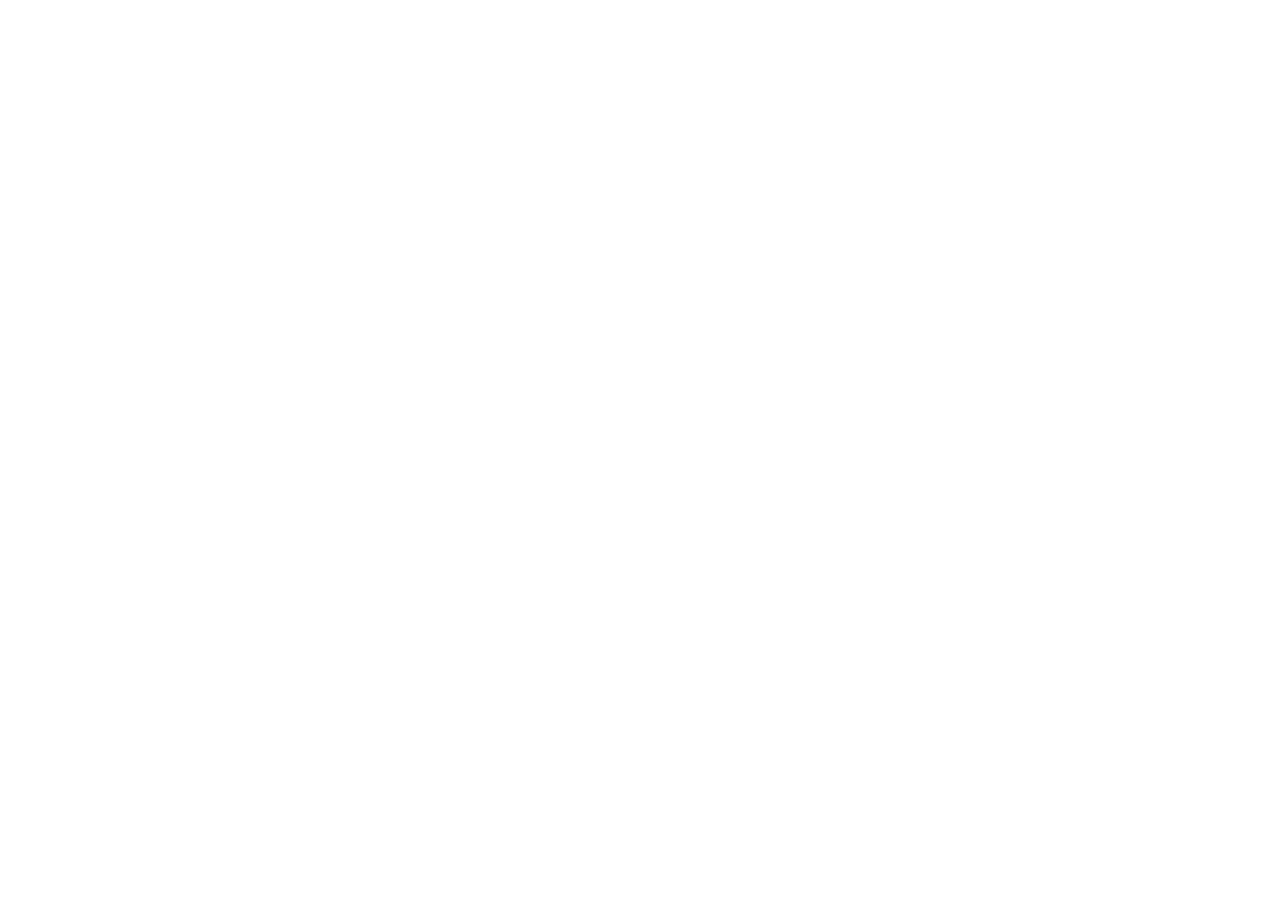
==== commit 64dc368d: "Add web app files" ====
--- a/index.html
+++ b/index.html
@@ -5,10 +5,10 @@
     <link rel="icon" type="image/svg+xml" href="/vite.svg" />
     <meta name="viewport" content="width=device-width, initial-scale=1.0" />
     <title>DashLX Cobranding</title>
-    <link rel="stylesheet" href="assets/webAppEntry.css">
+    <link rel="stylesheet" href="/webAppEntry/assets/webAppEntry.css">
   </head>
   <body>
     <div id="app"></div>
-    <script type="module" src="assets/webAppEntry.js"></script>
+    <script type="module" src="/webAppEntry/assets/webAppEntry.js"></script>
   </body>
 </html>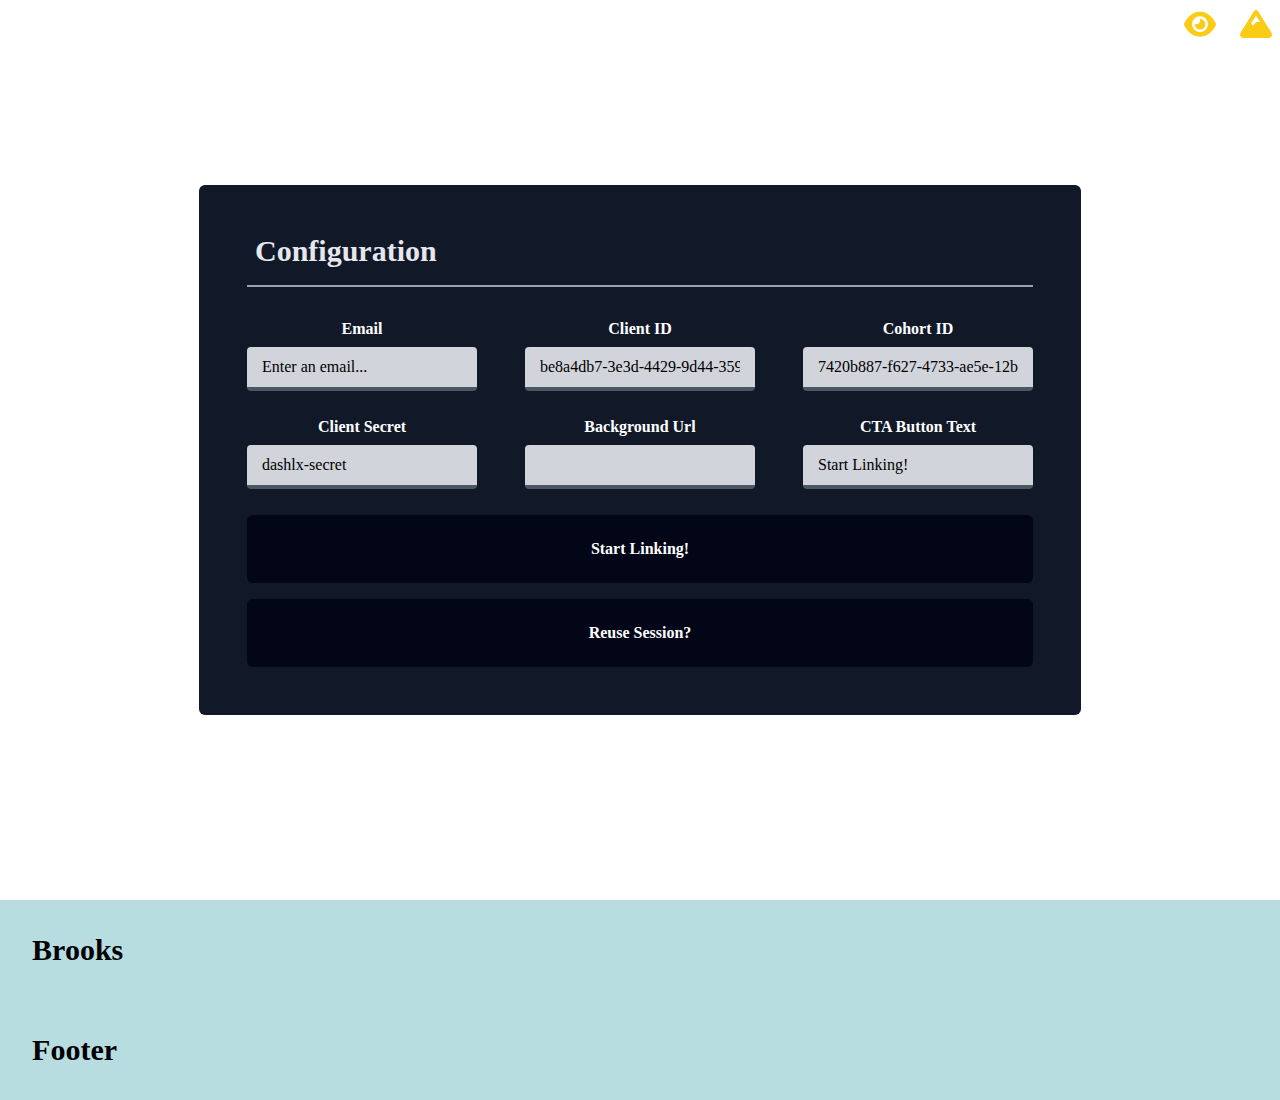
==== commit ce9bf093: "Add web app files" ====
--- a/index.html
+++ b/index.html
@@ -5,10 +5,10 @@
     <link rel="icon" type="image/svg+xml" href="/vite.svg" />
     <meta name="viewport" content="width=device-width, initial-scale=1.0" />
     <title>DashLX Cobranding</title>
-    <link rel="stylesheet" href="/webAppEntry/assets/webAppEntry.css">
+    <link rel="stylesheet" href="/assets/webAppEntry.css">
   </head>
   <body>
     <div id="app"></div>
-    <script type="module" src="/webAppEntry/assets/webAppEntry.js"></script>
+    <script type="module" src="/assets/webAppEntry.js"></script>
   </body>
 </html>--- a/assets/webAppEntry.css
+++ b/assets/webAppEntry.css
@@ -0,0 +1 @@
+*,:before,:after{box-sizing:border-box;border-width:0;border-style:solid;border-color:#e5e7eb}:before,:after{--tw-content: ""}html{line-height:1.5;-webkit-text-size-adjust:100%;-moz-tab-size:4;-o-tab-size:4;tab-size:4;font-family:ui-sans-serif,system-ui,-apple-system,BlinkMacSystemFont,Segoe UI,Roboto,Helvetica Neue,Arial,Noto Sans,sans-serif,"Apple Color Emoji","Segoe UI Emoji",Segoe UI Symbol,"Noto Color Emoji";font-feature-settings:normal;font-variation-settings:normal}body{margin:0;line-height:inherit}hr{height:0;color:inherit;border-top-width:1px}abbr:where([title]){-webkit-text-decoration:underline dotted;text-decoration:underline dotted}h1,h2,h3,h4,h5,h6{font-size:inherit;font-weight:inherit}a{color:inherit;text-decoration:inherit}b,strong{font-weight:bolder}code,kbd,samp,pre{font-family:ui-monospace,SFMono-Regular,Menlo,Monaco,Consolas,Liberation Mono,Courier New,monospace;font-size:1em}small{font-size:80%}sub,sup{font-size:75%;line-height:0;position:relative;vertical-align:baseline}sub{bottom:-.25em}sup{top:-.5em}table{text-indent:0;border-color:inherit;border-collapse:collapse}button,input,optgroup,select,textarea{font-family:inherit;font-feature-settings:inherit;font-variation-settings:inherit;font-size:100%;font-weight:inherit;line-height:inherit;color:inherit;margin:0;padding:0}button,select{text-transform:none}button,[type=button],[type=reset],[type=submit]{-webkit-appearance:button;background-color:transparent;background-image:none}:-moz-focusring{outline:auto}:-moz-ui-invalid{box-shadow:none}progress{vertical-align:baseline}::-webkit-inner-spin-button,::-webkit-outer-spin-button{height:auto}[type=search]{-webkit-appearance:textfield;outline-offset:-2px}::-webkit-search-decoration{-webkit-appearance:none}::-webkit-file-upload-button{-webkit-appearance:button;font:inherit}summary{display:list-item}blockquote,dl,dd,h1,h2,h3,h4,h5,h6,hr,figure,p,pre{margin:0}fieldset{margin:0;padding:0}legend{padding:0}ol,ul,menu{list-style:none;margin:0;padding:0}dialog{padding:0}textarea{resize:vertical}input::-moz-placeholder,textarea::-moz-placeholder{opacity:1;color:#9ca3af}input::placeholder,textarea::placeholder{opacity:1;color:#9ca3af}button,[role=button]{cursor:pointer}:disabled{cursor:default}img,svg,video,canvas,audio,iframe,embed,object{display:block;vertical-align:middle}img,video{max-width:100%;height:auto}[hidden]{display:none}.bg-pale-gray{background-color:var(--pale-gray)!important}.text-gray{color:var(--gray-text)}.text-light-gray{color:var(--light-gray)}.bg-dash-black{background-color:var(--black-color)}.\!error,.error{font-style:italic;--tw-text-opacity: 1;color:rgb(249 100 52 / var(--tw-text-opacity))}.grow-1{flex-grow:1}h1,.h1,h2,.h2,h3,.h3,h4,.h4,h5,.h5{margin-bottom:.75rem}.h1,h1{font-weight:var(--weight-bold);font-family:var(--condensed-font-family);font-size:clamp(20px,1rem + 2vw,40px)}.h2,h2{font-weight:var(--weight-bold);font-family:var(--condensed-font-family);font-size:clamp(18px,1rem + 2vw,36px)}h3{font-weight:var(--weight-bold);font-family:var(--condensed-font-family);font-size:clamp(16px,1rem + 2vw,32px)}.h4,h4{font-weight:var(--weight-bold);font-family:var(--condensed-font-family);font-size:clamp(14px,1rem + 2vw,28px)}.h5,h5{font-weight:var(--weight-bold);font-family:var(--condensed-font-family);font-size:clamp(14px,1rem + 2vw,20px)}body{color:var(--gray-text);display:flex;height:100vh;background-size:cover;line-height:1.25;font-size:clamp(100%,1rem + 2vw,16px)}*,:before,:after{--tw-border-spacing-x: 0;--tw-border-spacing-y: 0;--tw-translate-x: 0;--tw-translate-y: 0;--tw-rotate: 0;--tw-skew-x: 0;--tw-skew-y: 0;--tw-scale-x: 1;--tw-scale-y: 1;--tw-pan-x: ;--tw-pan-y: ;--tw-pinch-zoom: ;--tw-scroll-snap-strictness: proximity;--tw-gradient-from-position: ;--tw-gradient-via-position: ;--tw-gradient-to-position: ;--tw-ordinal: ;--tw-slashed-zero: ;--tw-numeric-figure: ;--tw-numeric-spacing: ;--tw-numeric-fraction: ;--tw-ring-inset: ;--tw-ring-offset-width: 0px;--tw-ring-offset-color: #fff;--tw-ring-color: rgb(59 130 246 / .5);--tw-ring-offset-shadow: 0 0 #0000;--tw-ring-shadow: 0 0 #0000;--tw-shadow: 0 0 #0000;--tw-shadow-colored: 0 0 #0000;--tw-blur: ;--tw-brightness: ;--tw-contrast: ;--tw-grayscale: ;--tw-hue-rotate: ;--tw-invert: ;--tw-saturate: ;--tw-sepia: ;--tw-drop-shadow: ;--tw-backdrop-blur: ;--tw-backdrop-brightness: ;--tw-backdrop-contrast: ;--tw-backdrop-grayscale: ;--tw-backdrop-hue-rotate: ;--tw-backdrop-invert: ;--tw-backdrop-opacity: ;--tw-backdrop-saturate: ;--tw-backdrop-sepia: }::backdrop{--tw-border-spacing-x: 0;--tw-border-spacing-y: 0;--tw-translate-x: 0;--tw-translate-y: 0;--tw-rotate: 0;--tw-skew-x: 0;--tw-skew-y: 0;--tw-scale-x: 1;--tw-scale-y: 1;--tw-pan-x: ;--tw-pan-y: ;--tw-pinch-zoom: ;--tw-scroll-snap-strictness: proximity;--tw-gradient-from-position: ;--tw-gradient-via-position: ;--tw-gradient-to-position: ;--tw-ordinal: ;--tw-slashed-zero: ;--tw-numeric-figure: ;--tw-numeric-spacing: ;--tw-numeric-fraction: ;--tw-ring-inset: ;--tw-ring-offset-width: 0px;--tw-ring-offset-color: #fff;--tw-ring-color: rgb(59 130 246 / .5);--tw-ring-offset-shadow: 0 0 #0000;--tw-ring-shadow: 0 0 #0000;--tw-shadow: 0 0 #0000;--tw-shadow-colored: 0 0 #0000;--tw-blur: ;--tw-brightness: ;--tw-contrast: ;--tw-grayscale: ;--tw-hue-rotate: ;--tw-invert: ;--tw-saturate: ;--tw-sepia: ;--tw-drop-shadow: ;--tw-backdrop-blur: ;--tw-backdrop-brightness: ;--tw-backdrop-contrast: ;--tw-backdrop-grayscale: ;--tw-backdrop-hue-rotate: ;--tw-backdrop-invert: ;--tw-backdrop-opacity: ;--tw-backdrop-saturate: ;--tw-backdrop-sepia: }.\!container{width:100%!important}.container{width:100%}@media (min-width: 640px){.\!container{max-width:640px!important}.container{max-width:640px}}@media (min-width: 768px){.\!container{max-width:768px!important}.container{max-width:768px}}@media (min-width: 1024px){.\!container{max-width:1024px!important}.container{max-width:1024px}}@media (min-width: 1280px){.\!container{max-width:1280px!important}.container{max-width:1280px}}@media (min-width: 1536px){.\!container{max-width:1536px!important}.container{max-width:1536px}}@media (min-width: 1920px){.\!container{max-width:1920px!important}.container{max-width:1920px}}@media (min-width: 2560px){.\!container{max-width:2560px!important}.container{max-width:2560px}}.sr-only{position:absolute;width:1px;height:1px;padding:0;margin:-1px;overflow:hidden;clip:rect(0,0,0,0);white-space:nowrap;border-width:0}.pointer-events-none{pointer-events:none}.visible{visibility:visible}.\!invisible{visibility:hidden!important}.invisible{visibility:hidden}.static{position:static}.fixed{position:fixed}.absolute{position:absolute}.relative{position:relative}.sticky{position:sticky}.-bottom-2{bottom:-.5rem}.-left-12{left:-3rem}.-left-2{left:-.5rem}.-left-\[2px\]{left:-2px}.-right-2{right:-.5rem}.-top-1{top:-.25rem}.-top-16{top:-4rem}.-top-2{top:-.5rem}.-top-3{top:-.75rem}.-top-\[2px\]{top:-2px}.bottom-0{bottom:0}.bottom-11{bottom:2.75rem}.bottom-3{bottom:.75rem}.bottom-full{bottom:100%}.left-0{left:0}.left-1{left:.25rem}.left-1\/2{left:50%}.left-10{left:2.5rem}.left-6{left:1.5rem}.left-\[98\%\]{left:98%}.left-\[99\%\]{left:99%}.left-full{left:100%}.right-0{right:0}.right-10{right:2.5rem}.right-2{right:.5rem}.right-6{right:1.5rem}.right-full{right:100%}.top-0{top:0}.top-1{top:.25rem}.top-1\/2{top:50%}.top-16{top:4rem}.top-2{top:.5rem}.top-2\/4{top:50%}.top-20{top:5rem}.top-4{top:1rem}.top-6{top:1.5rem}.top-8{top:2rem}.top-full{top:100%}.z-10{z-index:10}.z-20{z-index:20}.z-30{z-index:30}.z-40{z-index:40}.z-50{z-index:50}.order-1{order:1}.order-2{order:2}.col-span-3{grid-column:span 3 / span 3}.col-span-full{grid-column:1 / -1}.col-start-2{grid-column-start:2}.col-end-11{grid-column-end:11}.-m-12{margin:-3rem}.m-0{margin:0}.m-4{margin:1rem}.m-5{margin:1.25rem}.m-auto{margin:auto}.-my-4{margin-top:-1rem;margin-bottom:-1rem}.mx-1{margin-left:.25rem;margin-right:.25rem}.mx-2{margin-left:.5rem;margin-right:.5rem}.mx-3{margin-left:.75rem;margin-right:.75rem}.mx-4{margin-left:1rem;margin-right:1rem}.mx-\[calc\(var\(--tick-size\)\/2\)\]{margin-left:calc(var(--tick-size) / 2);margin-right:calc(var(--tick-size) / 2)}.mx-auto{margin-left:auto;margin-right:auto}.my-1{margin-top:.25rem;margin-bottom:.25rem}.my-10{margin-top:2.5rem;margin-bottom:2.5rem}.my-12{margin-top:3rem;margin-bottom:3rem}.my-14{margin-top:3.5rem;margin-bottom:3.5rem}.my-16{margin-top:4rem;margin-bottom:4rem}.my-2{margin-top:.5rem;margin-bottom:.5rem}.my-20{margin-top:5rem;margin-bottom:5rem}.my-3{margin-top:.75rem;margin-bottom:.75rem}.my-4{margin-top:1rem;margin-bottom:1rem}.my-6{margin-top:1.5rem;margin-bottom:1.5rem}.my-7{margin-top:1.75rem;margin-bottom:1.75rem}.my-8{margin-top:2rem;margin-bottom:2rem}.my-auto{margin-top:auto;margin-bottom:auto}.\!mt-12{margin-top:3rem!important}.\!mt-8{margin-top:2rem!important}.-mt-2{margin-top:-.5rem}.mb-1{margin-bottom:.25rem}.mb-10{margin-bottom:2.5rem}.mb-12{margin-bottom:3rem}.mb-14{margin-bottom:3.5rem}.mb-16{margin-bottom:4rem}.mb-2{margin-bottom:.5rem}.mb-20{margin-bottom:5rem}.mb-3{margin-bottom:.75rem}.mb-4{margin-bottom:1rem}.mb-44{margin-bottom:11rem}.mb-5{margin-bottom:1.25rem}.mb-6{margin-bottom:1.5rem}.mb-7{margin-bottom:1.75rem}.mb-8{margin-bottom:2rem}.ml-0{margin-left:0}.ml-1{margin-left:.25rem}.ml-2{margin-left:.5rem}.ml-20{margin-left:5rem}.ml-3{margin-left:.75rem}.ml-4{margin-left:1rem}.ml-5{margin-left:1.25rem}.ml-8{margin-left:2rem}.ml-auto{margin-left:auto}.mr-2{margin-right:.5rem}.mr-3{margin-right:.75rem}.mr-4{margin-right:1rem}.mr-5{margin-right:1.25rem}.mr-6{margin-right:1.5rem}.mr-auto{margin-right:auto}.mt-0{margin-top:0}.mt-1{margin-top:.25rem}.mt-10{margin-top:2.5rem}.mt-2{margin-top:.5rem}.mt-20{margin-top:5rem}.mt-24{margin-top:6rem}.mt-3{margin-top:.75rem}.mt-4{margin-top:1rem}.mt-5{margin-top:1.25rem}.mt-6{margin-top:1.5rem}.mt-7{margin-top:1.75rem}.mt-8{margin-top:2rem}.mt-auto{margin-top:auto}.box-content{box-sizing:content-box}.block{display:block}.inline-block{display:inline-block}.inline{display:inline}.flex{display:flex}.inline-flex{display:inline-flex}.table{display:table}.\!grid{display:grid!important}.grid{display:grid}.contents{display:contents}.list-item{display:list-item}.\!hidden{display:none!important}.hidden{display:none}.aspect-square{aspect-ratio:1 / 1}.h-0{height:0px}.h-1{height:.25rem}.h-1\/2{height:50%}.h-10{height:2.5rem}.h-12{height:3rem}.h-14{height:3.5rem}.h-16{height:4rem}.h-2{height:.5rem}.h-20{height:5rem}.h-24{height:6rem}.h-32{height:8rem}.h-36{height:9rem}.h-4{height:1rem}.h-40{height:10rem}.h-44{height:11rem}.h-48{height:12rem}.h-5{height:1.25rem}.h-56{height:14rem}.h-6{height:1.5rem}.h-7{height:1.75rem}.h-72{height:18rem}.h-8{height:2rem}.h-\[100px\]{height:100px}.h-\[80\%\]{height:80%}.h-\[98\%\]{height:98%}.h-\[var\(--tick-size\)\]{height:var(--tick-size)}.h-fit{height:-moz-fit-content;height:fit-content}.h-full{height:100%}.h-screen{height:100vh}.max-h-12{max-height:3rem}.max-h-48{max-height:12rem}.max-h-\[95\%\]{max-height:95%}.max-h-full{max-height:100%}.max-h-screen{max-height:100vh}.min-h-\[600px\]{min-height:600px}.min-h-screen{min-height:100vh}.w-1{width:.25rem}.w-1\/2{width:50%}.w-10{width:2.5rem}.w-11{width:2.75rem}.w-11\/12{width:91.666667%}.w-12{width:3rem}.w-14{width:3.5rem}.w-16{width:4rem}.w-2{width:.5rem}.w-2\/4{width:50%}.w-2\/6{width:33.333333%}.w-20{width:5rem}.w-24{width:6rem}.w-3{width:.75rem}.w-3\/4{width:75%}.w-32{width:8rem}.w-36{width:9rem}.w-4{width:1rem}.w-4\/12{width:33.333333%}.w-40{width:10rem}.w-44{width:11rem}.w-48{width:12rem}.w-5{width:1.25rem}.w-5\/6{width:83.333333%}.w-6{width:1.5rem}.w-7{width:1.75rem}.w-72{width:18rem}.w-8{width:2rem}.w-80{width:20rem}.w-96{width:24rem}.w-\[101px\]{width:101px}.w-\[20\%\]{width:20%}.w-\[30px\]{width:30px}.w-\[400\%\]{width:400%}.w-\[80\%\]{width:80%}.w-\[85\%\]{width:85%}.w-\[90\%\]{width:90%}.w-\[92\%\]{width:92%}.w-\[98\%\]{width:98%}.w-\[var\(--tick-size\)\]{width:var(--tick-size)}.w-auto{width:auto}.w-fit{width:-moz-fit-content;width:fit-content}.w-full{width:100%}.w-screen{width:100vw}.min-w-0{min-width:0px}.max-w-2xl{max-width:42rem}.max-w-\[300px\]{max-width:300px}.max-w-\[500px\]{max-width:500px}.max-w-\[60\%\]{max-width:60%}.max-w-\[75\%\]{max-width:75%}.max-w-\[80\%\]{max-width:80%}.max-w-full{max-width:100%}.max-w-none{max-width:none}.flex-shrink-0{flex-shrink:0}.shrink{flex-shrink:1}.shrink-0{flex-shrink:0}.flex-grow,.grow{flex-grow:1}.grow-0{flex-grow:0}.basis-auto{flex-basis:auto}.-translate-x-1{--tw-translate-x: -.25rem;transform:translate(var(--tw-translate-x),var(--tw-translate-y)) rotate(var(--tw-rotate)) skew(var(--tw-skew-x)) skewY(var(--tw-skew-y)) scaleX(var(--tw-scale-x)) scaleY(var(--tw-scale-y))}.-translate-x-1\/2{--tw-translate-x: -50%;transform:translate(var(--tw-translate-x),var(--tw-translate-y)) rotate(var(--tw-rotate)) skew(var(--tw-skew-x)) skewY(var(--tw-skew-y)) scaleX(var(--tw-scale-x)) scaleY(var(--tw-scale-y))}.-translate-x-4{--tw-translate-x: -1rem;transform:translate(var(--tw-translate-x),var(--tw-translate-y)) rotate(var(--tw-rotate)) skew(var(--tw-skew-x)) skewY(var(--tw-skew-y)) scaleX(var(--tw-scale-x)) scaleY(var(--tw-scale-y))}.-translate-x-5{--tw-translate-x: -1.25rem;transform:translate(var(--tw-translate-x),var(--tw-translate-y)) rotate(var(--tw-rotate)) skew(var(--tw-skew-x)) skewY(var(--tw-skew-y)) scaleX(var(--tw-scale-x)) scaleY(var(--tw-scale-y))}.-translate-x-\[110\%\]{--tw-translate-x: -110%;transform:translate(var(--tw-translate-x),var(--tw-translate-y)) rotate(var(--tw-rotate)) skew(var(--tw-skew-x)) skewY(var(--tw-skew-y)) scaleX(var(--tw-scale-x)) scaleY(var(--tw-scale-y))}.-translate-x-\[115\%\]{--tw-translate-x: -115%;transform:translate(var(--tw-translate-x),var(--tw-translate-y)) rotate(var(--tw-rotate)) skew(var(--tw-skew-x)) skewY(var(--tw-skew-y)) scaleX(var(--tw-scale-x)) scaleY(var(--tw-scale-y))}.-translate-x-\[120\%\]{--tw-translate-x: -120%;transform:translate(var(--tw-translate-x),var(--tw-translate-y)) rotate(var(--tw-rotate)) skew(var(--tw-skew-x)) skewY(var(--tw-skew-y)) scaleX(var(--tw-scale-x)) scaleY(var(--tw-scale-y))}.-translate-x-\[150\%\]{--tw-translate-x: -150%;transform:translate(var(--tw-translate-x),var(--tw-translate-y)) rotate(var(--tw-rotate)) skew(var(--tw-skew-x)) skewY(var(--tw-skew-y)) scaleX(var(--tw-scale-x)) scaleY(var(--tw-scale-y))}.-translate-x-\[220\%\]{--tw-translate-x: -220%;transform:translate(var(--tw-translate-x),var(--tw-translate-y)) rotate(var(--tw-rotate)) skew(var(--tw-skew-x)) skewY(var(--tw-skew-y)) scaleX(var(--tw-scale-x)) scaleY(var(--tw-scale-y))}.-translate-x-\[80\%\]{--tw-translate-x: -80%;transform:translate(var(--tw-translate-x),var(--tw-translate-y)) rotate(var(--tw-rotate)) skew(var(--tw-skew-x)) skewY(var(--tw-skew-y)) scaleX(var(--tw-scale-x)) scaleY(var(--tw-scale-y))}.-translate-x-full{--tw-translate-x: -100%;transform:translate(var(--tw-translate-x),var(--tw-translate-y)) rotate(var(--tw-rotate)) skew(var(--tw-skew-x)) skewY(var(--tw-skew-y)) scaleX(var(--tw-scale-x)) scaleY(var(--tw-scale-y))}.-translate-y-1\/2{--tw-translate-y: -50%;transform:translate(var(--tw-translate-x),var(--tw-translate-y)) rotate(var(--tw-rotate)) skew(var(--tw-skew-x)) skewY(var(--tw-skew-y)) scaleX(var(--tw-scale-x)) scaleY(var(--tw-scale-y))}.-translate-y-\[155\%\]{--tw-translate-y: -155%;transform:translate(var(--tw-translate-x),var(--tw-translate-y)) rotate(var(--tw-rotate)) skew(var(--tw-skew-x)) skewY(var(--tw-skew-y)) scaleX(var(--tw-scale-x)) scaleY(var(--tw-scale-y))}.-translate-y-\[20\%\]{--tw-translate-y: -20%;transform:translate(var(--tw-translate-x),var(--tw-translate-y)) rotate(var(--tw-rotate)) skew(var(--tw-skew-x)) skewY(var(--tw-skew-y)) scaleX(var(--tw-scale-x)) scaleY(var(--tw-scale-y))}.-translate-y-\[30\%\]{--tw-translate-y: -30%;transform:translate(var(--tw-translate-x),var(--tw-translate-y)) rotate(var(--tw-rotate)) skew(var(--tw-skew-x)) skewY(var(--tw-skew-y)) scaleX(var(--tw-scale-x)) scaleY(var(--tw-scale-y))}.-translate-y-full{--tw-translate-y: -100%;transform:translate(var(--tw-translate-x),var(--tw-translate-y)) rotate(var(--tw-rotate)) skew(var(--tw-skew-x)) skewY(var(--tw-skew-y)) scaleX(var(--tw-scale-x)) scaleY(var(--tw-scale-y))}.translate-x-1{--tw-translate-x: .25rem;transform:translate(var(--tw-translate-x),var(--tw-translate-y)) rotate(var(--tw-rotate)) skew(var(--tw-skew-x)) skewY(var(--tw-skew-y)) scaleX(var(--tw-scale-x)) scaleY(var(--tw-scale-y))}.translate-x-1\/2{--tw-translate-x: 50%;transform:translate(var(--tw-translate-x),var(--tw-translate-y)) rotate(var(--tw-rotate)) skew(var(--tw-skew-x)) skewY(var(--tw-skew-y)) scaleX(var(--tw-scale-x)) scaleY(var(--tw-scale-y))}.translate-x-3{--tw-translate-x: .75rem;transform:translate(var(--tw-translate-x),var(--tw-translate-y)) rotate(var(--tw-rotate)) skew(var(--tw-skew-x)) skewY(var(--tw-skew-y)) scaleX(var(--tw-scale-x)) scaleY(var(--tw-scale-y))}.translate-x-5{--tw-translate-x: 1.25rem;transform:translate(var(--tw-translate-x),var(--tw-translate-y)) rotate(var(--tw-rotate)) skew(var(--tw-skew-x)) skewY(var(--tw-skew-y)) scaleX(var(--tw-scale-x)) scaleY(var(--tw-scale-y))}.translate-x-full{--tw-translate-x: 100%;transform:translate(var(--tw-translate-x),var(--tw-translate-y)) rotate(var(--tw-rotate)) skew(var(--tw-skew-x)) skewY(var(--tw-skew-y)) scaleX(var(--tw-scale-x)) scaleY(var(--tw-scale-y))}.translate-y-1{--tw-translate-y: .25rem;transform:translate(var(--tw-translate-x),var(--tw-translate-y)) rotate(var(--tw-rotate)) skew(var(--tw-skew-x)) skewY(var(--tw-skew-y)) scaleX(var(--tw-scale-x)) scaleY(var(--tw-scale-y))}.translate-y-\[15\%\]{--tw-translate-y: 15%;transform:translate(var(--tw-translate-x),var(--tw-translate-y)) rotate(var(--tw-rotate)) skew(var(--tw-skew-x)) skewY(var(--tw-skew-y)) scaleX(var(--tw-scale-x)) scaleY(var(--tw-scale-y))}.translate-y-\[25\%\]{--tw-translate-y: 25%;transform:translate(var(--tw-translate-x),var(--tw-translate-y)) rotate(var(--tw-rotate)) skew(var(--tw-skew-x)) skewY(var(--tw-skew-y)) scaleX(var(--tw-scale-x)) scaleY(var(--tw-scale-y))}.translate-y-\[50\%\]{--tw-translate-y: 50%;transform:translate(var(--tw-translate-x),var(--tw-translate-y)) rotate(var(--tw-rotate)) skew(var(--tw-skew-x)) skewY(var(--tw-skew-y)) scaleX(var(--tw-scale-x)) scaleY(var(--tw-scale-y))}.translate-y-full{--tw-translate-y: 100%;transform:translate(var(--tw-translate-x),var(--tw-translate-y)) rotate(var(--tw-rotate)) skew(var(--tw-skew-x)) skewY(var(--tw-skew-y)) scaleX(var(--tw-scale-x)) scaleY(var(--tw-scale-y))}.rotate-180{--tw-rotate: 180deg;transform:translate(var(--tw-translate-x),var(--tw-translate-y)) rotate(var(--tw-rotate)) skew(var(--tw-skew-x)) skewY(var(--tw-skew-y)) scaleX(var(--tw-scale-x)) scaleY(var(--tw-scale-y))}.scale-100{--tw-scale-x: 1;--tw-scale-y: 1;transform:translate(var(--tw-translate-x),var(--tw-translate-y)) rotate(var(--tw-rotate)) skew(var(--tw-skew-x)) skewY(var(--tw-skew-y)) scaleX(var(--tw-scale-x)) scaleY(var(--tw-scale-y))}.scale-105{--tw-scale-x: 1.05;--tw-scale-y: 1.05;transform:translate(var(--tw-translate-x),var(--tw-translate-y)) rotate(var(--tw-rotate)) skew(var(--tw-skew-x)) skewY(var(--tw-skew-y)) scaleX(var(--tw-scale-x)) scaleY(var(--tw-scale-y))}.scale-110{--tw-scale-x: 1.1;--tw-scale-y: 1.1;transform:translate(var(--tw-translate-x),var(--tw-translate-y)) rotate(var(--tw-rotate)) skew(var(--tw-skew-x)) skewY(var(--tw-skew-y)) scaleX(var(--tw-scale-x)) scaleY(var(--tw-scale-y))}.scale-125{--tw-scale-x: 1.25;--tw-scale-y: 1.25;transform:translate(var(--tw-translate-x),var(--tw-translate-y)) rotate(var(--tw-rotate)) skew(var(--tw-skew-x)) skewY(var(--tw-skew-y)) scaleX(var(--tw-scale-x)) scaleY(var(--tw-scale-y))}.scale-150{--tw-scale-x: 1.5;--tw-scale-y: 1.5;transform:translate(var(--tw-translate-x),var(--tw-translate-y)) rotate(var(--tw-rotate)) skew(var(--tw-skew-x)) skewY(var(--tw-skew-y)) scaleX(var(--tw-scale-x)) scaleY(var(--tw-scale-y))}.transform{transform:translate(var(--tw-translate-x),var(--tw-translate-y)) rotate(var(--tw-rotate)) skew(var(--tw-skew-x)) skewY(var(--tw-skew-y)) scaleX(var(--tw-scale-x)) scaleY(var(--tw-scale-y))}@keyframes spin{to{transform:rotate(360deg)}}.animate-spin{animation:spin 1s linear infinite}.\!cursor-default{cursor:default!important}.cursor-col-resize{cursor:col-resize}.cursor-not-allowed{cursor:not-allowed}.cursor-pointer{cursor:pointer}.resize{resize:both}.list-outside{list-style-position:outside}.list-decimal{list-style-type:decimal}.list-disc{list-style-type:disc}.list-none{list-style-type:none}.auto-cols-fr{grid-auto-columns:minmax(0,1fr)}.grid-flow-col{grid-auto-flow:column}.grid-cols-1{grid-template-columns:repeat(1,minmax(0,1fr))}.grid-cols-2{grid-template-columns:repeat(2,minmax(0,1fr))}.grid-cols-3{grid-template-columns:repeat(3,minmax(0,1fr))}.grid-rows-1{grid-template-rows:repeat(1,minmax(0,1fr))}.grid-rows-2{grid-template-rows:repeat(2,minmax(0,1fr))}.flex-row{flex-direction:row}.flex-col{flex-direction:column}.flex-col-reverse{flex-direction:column-reverse}.flex-wrap{flex-wrap:wrap}.flex-nowrap{flex-wrap:nowrap}.content-center{align-content:center}.items-start{align-items:flex-start}.items-end{align-items:flex-end}.items-center{align-items:center}.items-stretch{align-items:stretch}.justify-start{justify-content:flex-start}.justify-end{justify-content:flex-end}.justify-center{justify-content:center}.justify-between{justify-content:space-between}.justify-around{justify-content:space-around}.justify-evenly{justify-content:space-evenly}.justify-stretch{justify-content:stretch}.justify-items-center{justify-items:center}.justify-items-stretch{justify-items:stretch}.gap-x-1{-moz-column-gap:.25rem;column-gap:.25rem}.gap-x-10{-moz-column-gap:2.5rem;column-gap:2.5rem}.gap-x-12{-moz-column-gap:3rem;column-gap:3rem}.gap-x-2{-moz-column-gap:.5rem;column-gap:.5rem}.gap-x-20{-moz-column-gap:5rem;column-gap:5rem}.gap-x-3{-moz-column-gap:.75rem;column-gap:.75rem}.gap-x-4{-moz-column-gap:1rem;column-gap:1rem}.gap-x-6{-moz-column-gap:1.5rem;column-gap:1.5rem}.gap-x-8{-moz-column-gap:2rem;column-gap:2rem}.gap-x-\[var\(--grid-gap\)\]{-moz-column-gap:var(--grid-gap);column-gap:var(--grid-gap)}.gap-y-1{row-gap:.25rem}.gap-y-1\.5{row-gap:.375rem}.gap-y-12{row-gap:3rem}.gap-y-14{row-gap:3.5rem}.gap-y-16{row-gap:4rem}.gap-y-2{row-gap:.5rem}.gap-y-20{row-gap:5rem}.gap-y-4{row-gap:1rem}.gap-y-5{row-gap:1.25rem}.gap-y-6{row-gap:1.5rem}.gap-y-7{row-gap:1.75rem}.gap-y-8{row-gap:2rem}.gap-y-\[var\(--gap-y\)\]{row-gap:var(--gap-y)}.gap-y-\[var\(--grid-gap\)\]{row-gap:var(--grid-gap)}.divide-y>:not([hidden])~:not([hidden]){--tw-divide-y-reverse: 0;border-top-width:calc(1px * calc(1 - var(--tw-divide-y-reverse)));border-bottom-width:calc(1px * var(--tw-divide-y-reverse))}.divide-gray-100>:not([hidden])~:not([hidden]){--tw-divide-opacity: 1;border-color:rgb(243 244 246 / var(--tw-divide-opacity))}.self-center{align-self:center}.justify-self-start{justify-self:start}.justify-self-end{justify-self:end}.justify-self-center{justify-self:center}.overflow-hidden{overflow:hidden}.overflow-visible{overflow:visible}.overflow-y-auto{overflow-y:auto}.overflow-x-hidden{overflow-x:hidden}.overflow-y-hidden{overflow-y:hidden}.overflow-x-visible{overflow-x:visible}.overflow-x-scroll{overflow-x:scroll}.overflow-y-scroll{overflow-y:scroll}.whitespace-nowrap{white-space:nowrap}.break-words{overflow-wrap:break-word}.break-all{word-break:break-all}.rounded{border-radius:.25rem}.rounded-3xl{border-radius:1.5rem}.rounded-full{border-radius:9999px}.rounded-lg{border-radius:.5rem}.rounded-md{border-radius:.375rem}.rounded-none{border-radius:0}.rounded-sm{border-radius:.125rem}.rounded-b-md{border-bottom-right-radius:.375rem;border-bottom-left-radius:.375rem}.rounded-l{border-top-left-radius:.25rem;border-bottom-left-radius:.25rem}.rounded-l-none{border-top-left-radius:0;border-bottom-left-radius:0}.rounded-r{border-top-right-radius:.25rem;border-bottom-right-radius:.25rem}.rounded-t-md{border-top-left-radius:.375rem;border-top-right-radius:.375rem}.border{border-width:1px}.border-0{border-width:0px}.border-2{border-width:2px}.border-4{border-width:4px}.border-b{border-bottom-width:1px}.border-b-2{border-bottom-width:2px}.border-b-4{border-bottom-width:4px}.border-l{border-left-width:1px}.border-l-0{border-left-width:0px}.border-l-2{border-left-width:2px}.border-r{border-right-width:1px}.border-r-2{border-right-width:2px}.border-t{border-top-width:1px}.border-t-0{border-top-width:0px}.border-t-2{border-top-width:2px}.border-none{border-style:none}.border-accentred{border-color:var(--accentred-color)}.border-asphalt{--tw-border-opacity: 1;border-color:rgb(14 19 31 / var(--tw-border-opacity))}.border-black{--tw-border-opacity: 1;border-color:rgb(0 0 0 / var(--tw-border-opacity))}.border-gray-100{--tw-border-opacity: 1;border-color:rgb(243 244 246 / var(--tw-border-opacity))}.border-gray-200{--tw-border-opacity: 1;border-color:rgb(229 231 235 / var(--tw-border-opacity))}.border-gray-300{--tw-border-opacity: 1;border-color:rgb(209 213 219 / var(--tw-border-opacity))}.border-gray-400{--tw-border-opacity: 1;border-color:rgb(156 163 175 / var(--tw-border-opacity))}.border-gray-600{--tw-border-opacity: 1;border-color:rgb(75 85 99 / var(--tw-border-opacity))}.border-gray-700{--tw-border-opacity: 1;border-color:rgb(55 65 81 / var(--tw-border-opacity))}.border-green-600{--tw-border-opacity: 1;border-color:rgb(22 163 74 / var(--tw-border-opacity))}.border-primary{border-color:var(--primary-color)}.border-red-500{--tw-border-opacity: 1;border-color:rgb(239 68 68 / var(--tw-border-opacity))}.border-red-600{--tw-border-opacity: 1;border-color:rgb(220 38 38 / var(--tw-border-opacity))}.border-slate-200{--tw-border-opacity: 1;border-color:rgb(226 232 240 / var(--tw-border-opacity))}.border-slate-600{--tw-border-opacity: 1;border-color:rgb(71 85 105 / var(--tw-border-opacity))}.border-transparent{border-color:transparent}.border-white{--tw-border-opacity: 1;border-color:rgb(255 255 255 / var(--tw-border-opacity))}.border-zinc-300{--tw-border-opacity: 1;border-color:rgb(212 212 216 / var(--tw-border-opacity))}.border-zinc-400{--tw-border-opacity: 1;border-color:rgb(161 161 170 / var(--tw-border-opacity))}.border-zinc-500{--tw-border-opacity: 1;border-color:rgb(113 113 122 / var(--tw-border-opacity))}.border-zinc-700{--tw-border-opacity: 1;border-color:rgb(63 63 70 / var(--tw-border-opacity))}.border-b-gray-300{--tw-border-opacity: 1;border-bottom-color:rgb(209 213 219 / var(--tw-border-opacity))}.border-b-gray-400{--tw-border-opacity: 1;border-bottom-color:rgb(156 163 175 / var(--tw-border-opacity))}.\!bg-gray-500{--tw-bg-opacity: 1 !important;background-color:rgb(107 114 128 / var(--tw-bg-opacity))!important}.bg-accentblue{background-color:var(--accentblue-color)}.bg-accentred{background-color:var(--accentred-color)}.bg-accentyellow{background-color:var(--accentyellow-color)}.bg-asphalt{--tw-bg-opacity: 1;background-color:rgb(14 19 31 / var(--tw-bg-opacity))}.bg-black{--tw-bg-opacity: 1;background-color:rgb(0 0 0 / var(--tw-bg-opacity))}.bg-blue-200{--tw-bg-opacity: 1;background-color:rgb(191 219 254 / var(--tw-bg-opacity))}.bg-blue-400{--tw-bg-opacity: 1;background-color:rgb(96 165 250 / var(--tw-bg-opacity))}.bg-danger{--tw-bg-opacity: 1;background-color:rgb(249 100 52 / var(--tw-bg-opacity))}.bg-dashlxprimary{--tw-bg-opacity: 1;background-color:rgb(20 135 112 / var(--tw-bg-opacity))}.bg-gray-100{--tw-bg-opacity: 1;background-color:rgb(243 244 246 / var(--tw-bg-opacity))}.bg-gray-200{--tw-bg-opacity: 1;background-color:rgb(229 231 235 / var(--tw-bg-opacity))}.bg-gray-300{--tw-bg-opacity: 1;background-color:rgb(209 213 219 / var(--tw-bg-opacity))}.bg-gray-500{--tw-bg-opacity: 1;background-color:rgb(107 114 128 / var(--tw-bg-opacity))}.bg-gray-600{--tw-bg-opacity: 1;background-color:rgb(75 85 99 / var(--tw-bg-opacity))}.bg-gray-800{--tw-bg-opacity: 1;background-color:rgb(31 41 55 / var(--tw-bg-opacity))}.bg-gray-900{--tw-bg-opacity: 1;background-color:rgb(17 24 39 / var(--tw-bg-opacity))}.bg-gray-950{--tw-bg-opacity: 1;background-color:rgb(3 7 18 / var(--tw-bg-opacity))}.bg-green-400{--tw-bg-opacity: 1;background-color:rgb(74 222 128 / var(--tw-bg-opacity))}.bg-indigo-50{--tw-bg-opacity: 1;background-color:rgb(238 242 255 / var(--tw-bg-opacity))}.bg-inherit{background-color:inherit}.bg-n1{--tw-bg-opacity: 1;background-color:rgb(248 248 248 / var(--tw-bg-opacity))}.bg-n2{--tw-bg-opacity: 1;background-color:rgb(241 243 246 / var(--tw-bg-opacity))}.bg-orange-400{--tw-bg-opacity: 1;background-color:rgb(251 146 60 / var(--tw-bg-opacity))}.bg-orange-600{--tw-bg-opacity: 1;background-color:rgb(234 88 12 / var(--tw-bg-opacity))}.bg-pink-500{--tw-bg-opacity: 1;background-color:rgb(236 72 153 / var(--tw-bg-opacity))}.bg-pink-700{--tw-bg-opacity: 1;background-color:rgb(190 24 93 / var(--tw-bg-opacity))}.bg-primary{background-color:var(--primary-color)}.bg-red-200\/50{background-color:#fecaca80}.bg-red-300{--tw-bg-opacity: 1;background-color:rgb(252 165 165 / var(--tw-bg-opacity))}.bg-red-400{--tw-bg-opacity: 1;background-color:rgb(248 113 113 / var(--tw-bg-opacity))}.bg-red-500{--tw-bg-opacity: 1;background-color:rgb(239 68 68 / var(--tw-bg-opacity))}.bg-red-800{--tw-bg-opacity: 1;background-color:rgb(153 27 27 / var(--tw-bg-opacity))}.bg-slate-300{--tw-bg-opacity: 1;background-color:rgb(203 213 225 / var(--tw-bg-opacity))}.bg-slate-50{--tw-bg-opacity: 1;background-color:rgb(248 250 252 / var(--tw-bg-opacity))}.bg-slate-700{--tw-bg-opacity: 1;background-color:rgb(51 65 85 / var(--tw-bg-opacity))}.bg-slate-950{--tw-bg-opacity: 1;background-color:rgb(2 6 23 / var(--tw-bg-opacity))}.bg-transparent{background-color:transparent}.bg-white{--tw-bg-opacity: 1;background-color:rgb(255 255 255 / var(--tw-bg-opacity))}.bg-zinc-300{--tw-bg-opacity: 1;background-color:rgb(212 212 216 / var(--tw-bg-opacity))}.bg-zinc-400{--tw-bg-opacity: 1;background-color:rgb(161 161 170 / var(--tw-bg-opacity))}.bg-zinc-500{--tw-bg-opacity: 1;background-color:rgb(113 113 122 / var(--tw-bg-opacity))}.bg-zinc-600{--tw-bg-opacity: 1;background-color:rgb(82 82 91 / var(--tw-bg-opacity))}.bg-zinc-700{--tw-bg-opacity: 1;background-color:rgb(63 63 70 / var(--tw-bg-opacity))}.bg-zinc-900{--tw-bg-opacity: 1;background-color:rgb(24 24 27 / var(--tw-bg-opacity))}.bg-none{background-image:none}.bg-cover{background-size:cover}.fill-accentred{fill:var(--accentred-color)}.fill-n4{fill:#707070}.fill-primary{fill:var(--primary-color)}.fill-white{fill:#fff}.object-cover{-o-object-fit:cover;object-fit:cover}.p-0{padding:0}.p-1{padding:.25rem}.p-10{padding:2.5rem}.p-12{padding:3rem}.p-2{padding:.5rem}.p-2\.5{padding:.625rem}.p-3{padding:.75rem}.p-4{padding:1rem}.p-5{padding:1.25rem}.p-6{padding:1.5rem}.p-8{padding:2rem}.px-0{padding-left:0;padding-right:0}.px-1{padding-left:.25rem;padding-right:.25rem}.px-10{padding-left:2.5rem;padding-right:2.5rem}.px-12{padding-left:3rem;padding-right:3rem}.px-16{padding-left:4rem;padding-right:4rem}.px-2{padding-left:.5rem;padding-right:.5rem}.px-24{padding-left:6rem;padding-right:6rem}.px-3{padding-left:.75rem;padding-right:.75rem}.px-4{padding-left:1rem;padding-right:1rem}.px-5{padding-left:1.25rem;padding-right:1.25rem}.px-6{padding-left:1.5rem;padding-right:1.5rem}.px-8{padding-left:2rem;padding-right:2rem}.py-0{padding-top:0;padding-bottom:0}.py-1{padding-top:.25rem;padding-bottom:.25rem}.py-1\.5{padding-top:.375rem;padding-bottom:.375rem}.py-10{padding-top:2.5rem;padding-bottom:2.5rem}.py-12{padding-top:3rem;padding-bottom:3rem}.py-16{padding-top:4rem;padding-bottom:4rem}.py-2{padding-top:.5rem;padding-bottom:.5rem}.py-2\.5{padding-top:.625rem;padding-bottom:.625rem}.py-20{padding-top:5rem;padding-bottom:5rem}.py-3{padding-top:.75rem;padding-bottom:.75rem}.py-32{padding-top:8rem;padding-bottom:8rem}.py-4{padding-top:1rem;padding-bottom:1rem}.py-5{padding-top:1.25rem;padding-bottom:1.25rem}.py-6{padding-top:1.5rem;padding-bottom:1.5rem}.py-8{padding-top:2rem;padding-bottom:2rem}.py-\[\.1rem\]{padding-top:.1rem;padding-bottom:.1rem}.pb-1{padding-bottom:.25rem}.pb-10{padding-bottom:2.5rem}.pb-2{padding-bottom:.5rem}.pb-3{padding-bottom:.75rem}.pb-4{padding-bottom:1rem}.pb-6{padding-bottom:1.5rem}.pb-8{padding-bottom:2rem}.pl-2{padding-left:.5rem}.pl-3{padding-left:.75rem}.pl-4{padding-left:1rem}.pl-5{padding-left:1.25rem}.pl-6{padding-left:1.5rem}.pl-8{padding-left:2rem}.pr-1{padding-right:.25rem}.pr-16{padding-right:4rem}.pr-2{padding-right:.5rem}.pr-3{padding-right:.75rem}.pr-4{padding-right:1rem}.pr-8{padding-right:2rem}.pt-0{padding-top:0}.pt-0\.5{padding-top:.125rem}.pt-1{padding-top:.25rem}.pt-16{padding-top:4rem}.pt-2{padding-top:.5rem}.pt-3{padding-top:.75rem}.pt-4{padding-top:1rem}.pt-5{padding-top:1.25rem}.pt-6{padding-top:1.5rem}.pt-\[500px\]{padding-top:500px}.text-left{text-align:left}.text-center{text-align:center}.text-end{text-align:end}.align-top{vertical-align:top}.text-2xl{font-size:1.5rem;line-height:2rem}.text-3xl{font-size:1.875rem;line-height:2.25rem}.text-4xl{font-size:2.25rem;line-height:2.5rem}.text-5xl{font-size:3rem;line-height:1}.text-base{font-size:1rem;line-height:1.5rem}.text-lg{font-size:1.125rem;line-height:1.75rem}.text-sm{font-size:.875rem;line-height:1.25rem}.text-xl{font-size:1.25rem;line-height:1.75rem}.text-xs{font-size:.75rem;line-height:1rem}.font-black{font-weight:900}.font-bold{font-weight:700}.font-extrabold{font-weight:800}.font-medium{font-weight:500}.font-normal{font-weight:400}.font-semibold{font-weight:600}.uppercase{text-transform:uppercase}.capitalize{text-transform:capitalize}.italic{font-style:italic}.leading-6{line-height:1.5rem}.leading-7{line-height:1.75rem}.leading-normal{line-height:1.5}.leading-tight{line-height:1.25}.text-accentred{color:var(--accentred-color)}.text-asphalt{--tw-text-opacity: 1;color:rgb(14 19 31 / var(--tw-text-opacity))}.text-black{--tw-text-opacity: 1;color:rgb(0 0 0 / var(--tw-text-opacity))}.text-blue-200{--tw-text-opacity: 1;color:rgb(191 219 254 / var(--tw-text-opacity))}.text-blue-500{--tw-text-opacity: 1;color:rgb(59 130 246 / var(--tw-text-opacity))}.text-blue-600{--tw-text-opacity: 1;color:rgb(37 99 235 / var(--tw-text-opacity))}.text-blue-800{--tw-text-opacity: 1;color:rgb(30 64 175 / var(--tw-text-opacity))}.text-danger{--tw-text-opacity: 1;color:rgb(249 100 52 / var(--tw-text-opacity))}.text-gray-200{--tw-text-opacity: 1;color:rgb(229 231 235 / var(--tw-text-opacity))}.text-gray-400{--tw-text-opacity: 1;color:rgb(156 163 175 / var(--tw-text-opacity))}.text-gray-500{--tw-text-opacity: 1;color:rgb(107 114 128 / var(--tw-text-opacity))}.text-gray-600{--tw-text-opacity: 1;color:rgb(75 85 99 / var(--tw-text-opacity))}.text-gray-700{--tw-text-opacity: 1;color:rgb(55 65 81 / var(--tw-text-opacity))}.text-gray-800{--tw-text-opacity: 1;color:rgb(31 41 55 / var(--tw-text-opacity))}.text-gray-900{--tw-text-opacity: 1;color:rgb(17 24 39 / var(--tw-text-opacity))}.text-green-200{--tw-text-opacity: 1;color:rgb(187 247 208 / var(--tw-text-opacity))}.text-green-800{--tw-text-opacity: 1;color:rgb(22 101 52 / var(--tw-text-opacity))}.text-lakeblue{color:var(--lakeblue-color)}.text-n4{--tw-text-opacity: 1;color:rgb(112 112 112 / var(--tw-text-opacity))}.text-primary{color:var(--primary-color)}.text-purple-800{--tw-text-opacity: 1;color:rgb(107 33 168 / var(--tw-text-opacity))}.text-red-400{--tw-text-opacity: 1;color:rgb(248 113 113 / var(--tw-text-opacity))}.text-red-500{--tw-text-opacity: 1;color:rgb(239 68 68 / var(--tw-text-opacity))}.text-red-600{--tw-text-opacity: 1;color:rgb(220 38 38 / var(--tw-text-opacity))}.text-red-800{--tw-text-opacity: 1;color:rgb(153 27 27 / var(--tw-text-opacity))}.text-slate-300{--tw-text-opacity: 1;color:rgb(203 213 225 / var(--tw-text-opacity))}.text-slate-400{--tw-text-opacity: 1;color:rgb(148 163 184 / var(--tw-text-opacity))}.text-slate-500{--tw-text-opacity: 1;color:rgb(100 116 139 / var(--tw-text-opacity))}.text-slate-600{--tw-text-opacity: 1;color:rgb(71 85 105 / var(--tw-text-opacity))}.text-teal-800{--tw-text-opacity: 1;color:rgb(17 94 89 / var(--tw-text-opacity))}.text-white{--tw-text-opacity: 1;color:rgb(255 255 255 / var(--tw-text-opacity))}.text-yellow-300{--tw-text-opacity: 1;color:rgb(253 224 71 / var(--tw-text-opacity))}.text-yellow-400{--tw-text-opacity: 1;color:rgb(250 204 21 / var(--tw-text-opacity))}.text-zinc-400{--tw-text-opacity: 1;color:rgb(161 161 170 / var(--tw-text-opacity))}.underline{text-decoration-line:underline}.accent-gray-600{accent-color:#4b5563}.accent-primary{accent-color:var(--primary-color)}.opacity-0{opacity:0}.opacity-20{opacity:.2}.opacity-25{opacity:.25}.opacity-30{opacity:.3}.opacity-50{opacity:.5}.opacity-60{opacity:.6}.opacity-80{opacity:.8}.opacity-90{opacity:.9}.opacity-95{opacity:.95}.shadow{--tw-shadow: 0 1px 3px 0 rgb(0 0 0 / .1), 0 1px 2px -1px rgb(0 0 0 / .1);--tw-shadow-colored: 0 1px 3px 0 var(--tw-shadow-color), 0 1px 2px -1px var(--tw-shadow-color);box-shadow:var(--tw-ring-offset-shadow, 0 0 #0000),var(--tw-ring-shadow, 0 0 #0000),var(--tw-shadow)}.shadow-2xl{--tw-shadow: 0 25px 50px -12px rgb(0 0 0 / .25);--tw-shadow-colored: 0 25px 50px -12px var(--tw-shadow-color);box-shadow:var(--tw-ring-offset-shadow, 0 0 #0000),var(--tw-ring-shadow, 0 0 #0000),var(--tw-shadow)}.shadow-lg{--tw-shadow: 0 10px 15px -3px rgb(0 0 0 / .1), 0 4px 6px -4px rgb(0 0 0 / .1);--tw-shadow-colored: 0 10px 15px -3px var(--tw-shadow-color), 0 4px 6px -4px var(--tw-shadow-color);box-shadow:var(--tw-ring-offset-shadow, 0 0 #0000),var(--tw-ring-shadow, 0 0 #0000),var(--tw-shadow)}.shadow-md{--tw-shadow: 0 4px 6px -1px rgb(0 0 0 / .1), 0 2px 4px -2px rgb(0 0 0 / .1);--tw-shadow-colored: 0 4px 6px -1px var(--tw-shadow-color), 0 2px 4px -2px var(--tw-shadow-color);box-shadow:var(--tw-ring-offset-shadow, 0 0 #0000),var(--tw-ring-shadow, 0 0 #0000),var(--tw-shadow)}.shadow-sm{--tw-shadow: 0 1px 2px 0 rgb(0 0 0 / .05);--tw-shadow-colored: 0 1px 2px 0 var(--tw-shadow-color);box-shadow:var(--tw-ring-offset-shadow, 0 0 #0000),var(--tw-ring-shadow, 0 0 #0000),var(--tw-shadow)}.shadow-xl{--tw-shadow: 0 20px 25px -5px rgb(0 0 0 / .1), 0 8px 10px -6px rgb(0 0 0 / .1);--tw-shadow-colored: 0 20px 25px -5px var(--tw-shadow-color), 0 8px 10px -6px var(--tw-shadow-color);box-shadow:var(--tw-ring-offset-shadow, 0 0 #0000),var(--tw-ring-shadow, 0 0 #0000),var(--tw-shadow)}.shadow-gray-400{--tw-shadow-color: #9ca3af;--tw-shadow: var(--tw-shadow-colored)}.outline-none{outline:2px solid transparent;outline-offset:2px}.outline{outline-style:solid}.blur{--tw-blur: blur(8px);filter:var(--tw-blur) var(--tw-brightness) var(--tw-contrast) var(--tw-grayscale) var(--tw-hue-rotate) var(--tw-invert) var(--tw-saturate) var(--tw-sepia) var(--tw-drop-shadow)}.brightness-125{--tw-brightness: brightness(1.25);filter:var(--tw-blur) var(--tw-brightness) var(--tw-contrast) var(--tw-grayscale) var(--tw-hue-rotate) var(--tw-invert) var(--tw-saturate) var(--tw-sepia) var(--tw-drop-shadow)}.brightness-150{--tw-brightness: brightness(1.5);filter:var(--tw-blur) var(--tw-brightness) var(--tw-contrast) var(--tw-grayscale) var(--tw-hue-rotate) var(--tw-invert) var(--tw-saturate) var(--tw-sepia) var(--tw-drop-shadow)}.brightness-50{--tw-brightness: brightness(.5);filter:var(--tw-blur) var(--tw-brightness) var(--tw-contrast) var(--tw-grayscale) var(--tw-hue-rotate) var(--tw-invert) var(--tw-saturate) var(--tw-sepia) var(--tw-drop-shadow)}.brightness-75{--tw-brightness: brightness(.75);filter:var(--tw-blur) var(--tw-brightness) var(--tw-contrast) var(--tw-grayscale) var(--tw-hue-rotate) var(--tw-invert) var(--tw-saturate) var(--tw-sepia) var(--tw-drop-shadow)}.grayscale{--tw-grayscale: grayscale(100%);filter:var(--tw-blur) var(--tw-brightness) var(--tw-contrast) var(--tw-grayscale) var(--tw-hue-rotate) var(--tw-invert) var(--tw-saturate) var(--tw-sepia) var(--tw-drop-shadow)}.filter{filter:var(--tw-blur) var(--tw-brightness) var(--tw-contrast) var(--tw-grayscale) var(--tw-hue-rotate) var(--tw-invert) var(--tw-saturate) var(--tw-sepia) var(--tw-drop-shadow)}.transition{transition-property:color,background-color,border-color,text-decoration-color,fill,stroke,opacity,box-shadow,transform,filter,-webkit-backdrop-filter;transition-property:color,background-color,border-color,text-decoration-color,fill,stroke,opacity,box-shadow,transform,filter,backdrop-filter;transition-property:color,background-color,border-color,text-decoration-color,fill,stroke,opacity,box-shadow,transform,filter,backdrop-filter,-webkit-backdrop-filter;transition-timing-function:cubic-bezier(.4,0,.2,1);transition-duration:.15s}.transition-all{transition-property:all;transition-timing-function:cubic-bezier(.4,0,.2,1);transition-duration:.15s}.transition-colors{transition-property:color,background-color,border-color,text-decoration-color,fill,stroke;transition-timing-function:cubic-bezier(.4,0,.2,1);transition-duration:.15s}.transition-opacity{transition-property:opacity;transition-timing-function:cubic-bezier(.4,0,.2,1);transition-duration:.15s}.transition-transform{transition-property:transform;transition-timing-function:cubic-bezier(.4,0,.2,1);transition-duration:.15s}.duration-100{transition-duration:.1s}.duration-150{transition-duration:.15s}.duration-200{transition-duration:.2s}.duration-300{transition-duration:.3s}.duration-500{transition-duration:.5s}.duration-700{transition-duration:.7s}.ease-in-out{transition-timing-function:cubic-bezier(.4,0,.2,1)}.ease-out{transition-timing-function:cubic-bezier(0,0,.2,1)}.dashboard-header{font-size:1.5rem;line-height:2rem}@media (min-width: 640px){.dashboard-header{font-size:1.875rem;line-height:2.25rem}}@media (min-width: 1024px){.dashboard-header{font-size:3rem;line-height:1}}.h1-text-size{font-size:2.25rem;line-height:2.5rem}@media (min-width: 768px){.h1-text-size{font-size:3rem;line-height:1}}.h1-margin-t{margin-top:1.25rem}.h1-margin-b{margin-bottom:1.25rem}.h1-margin{margin-top:1.25rem;margin-bottom:1.25rem}.h1-full{font-size:2.25rem;line-height:2.5rem}@media (min-width: 768px){.h1-full{font-size:3rem;line-height:1}}.h1-full{margin-top:1.25rem;margin-bottom:1.25rem}.h2-text-size{font-size:1.5rem;line-height:2rem}.h2-margin-b{margin-bottom:1rem}.h2-margin{margin-top:1rem;margin-bottom:1rem}.h2-full{font-size:1.5rem;line-height:2rem;margin-top:1rem;margin-bottom:1rem}.h3-text-size{font-size:1.25rem;line-height:1.75rem}.h3-margin-b{margin-bottom:.75rem}.h3-margin{margin-top:.75rem;margin-bottom:.75rem}.h3-full{font-size:1.25rem;line-height:1.75rem;margin-top:.75rem;margin-bottom:.75rem}.h4-text-size{font-size:1rem;line-height:1.5rem}.h4-margin-b{margin-bottom:.125rem}.h4-full{font-size:1rem;line-height:1.5rem;margin-top:.125rem;margin-bottom:.125rem}.h5-text-size{font-size:.875rem;line-height:1.25rem}.welcome-screen-position-mobile{background-position-x:70%}:root{--green-color: #148770;--purple-color: #7f71e2;--yellow-color: #f9c150;--blue-color: #4979f4;--red-color: #f96434;--black-color: #101010;--success-color: #148770;--warning-color: #f9c150;--danger-color: #f96434;--primary-color: #148770;--primary-color-light: #d9f7f1;--primary-color-darker: #05251F;--primary-color-very-light: rgba(20, 135, 112, .19);--strava-orange: #fc4c02;--alt-gray: #4a4a4a;--lighter-gray: #f6f7f9;--pale-gray: #ebebeb;--light-gray: #aaa;--medium-gray: #888;--gray-text: #515B69;--transition-duration: .25s;--font-family-base: "Open Sans", "Times", -apple-system, BlinkMacSystemFont, "Segoe UI", Roboto, Oxygen-Sans, Ubuntu, Cantarell, "Helvetica Neue", sans-serif;--condensed-font-family: "Source Sans Pro", "Open Sans", "Times", -apple-system, BlinkMacSystemFont, "Segoe UI", Roboto, Oxygen-Sans, Ubuntu, Cantarell, "Helvetica Neue", sans-serif;--thick-font-family: "Work Sans", "Open Sans", "Times", -apple-system, BlinkMacSystemFont, "Segoe UI", Roboto, Oxygen-Sans, Ubuntu, Cantarell, "Helvetica Neue", sans-serif;--weight-regular: 400;--weight-semibold: 600;--weight-bold: 700;--weight-black: 800}form{padding:1.25rem}form span.error{margin-top:.5rem}label{color:var(--gray-text);font-weight:700}.collection{border-bottom-width:1px;padding-top:1rem;padding-bottom:1rem}select{display:block;width:100%;--tw-bg-opacity: 1;background-color:rgb(255 255 255 / var(--tw-bg-opacity));background-clip:padding-box;background-repeat:no-repeat;padding:.5rem;font-size:1rem;line-height:1.5rem;font-weight:400;margin:0;border-radius:.25rem;border-width:2px;transition-property:color,background-color,border-color,text-decoration-color,fill,stroke,opacity,box-shadow,transform,filter,-webkit-backdrop-filter;transition-property:color,background-color,border-color,text-decoration-color,fill,stroke,opacity,box-shadow,transform,filter,backdrop-filter;transition-property:color,background-color,border-color,text-decoration-color,fill,stroke,opacity,box-shadow,transform,filter,backdrop-filter,-webkit-backdrop-filter;transition-duration:.15s;transition-timing-function:cubic-bezier(.4,0,.2,1)}select:focus{--tw-bg-opacity: 1;background-color:rgb(255 255 255 / var(--tw-bg-opacity));outline:2px solid transparent;outline-offset:2px}input{margin-top:.5rem;width:100%;border-radius:.25rem;border-width:2px;padding:.5rem}input:focus{border-width:2px;border-color:var(--primary-color);--tw-shadow: 0 1px 3px 0 rgb(0 0 0 / .1), 0 1px 2px -1px rgb(0 0 0 / .1);--tw-shadow-colored: 0 1px 3px 0 var(--tw-shadow-color), 0 1px 2px -1px var(--tw-shadow-color);box-shadow:var(--tw-ring-offset-shadow, 0 0 #0000),var(--tw-ring-shadow, 0 0 #0000),var(--tw-shadow);outline:2px solid transparent;outline-offset:2px}input[type=checkbox].switch{height:1.25rem;width:2.25rem;cursor:pointer;-webkit-appearance:none;-moz-appearance:none;appearance:none;border-radius:9999px;--tw-bg-opacity: 1;background-color:rgb(255 255 255 / var(--tw-bg-opacity));background-size:contain;background-repeat:no-repeat;vertical-align:top;--tw-shadow: 0 1px 2px 0 rgb(0 0 0 / .05);--tw-shadow-colored: 0 1px 2px 0 var(--tw-shadow-color);box-shadow:var(--tw-ring-offset-shadow, 0 0 #0000),var(--tw-ring-shadow, 0 0 #0000),var(--tw-shadow)}input[type=checkbox].switch:checked{border-color:var(--primary-color);background-color:var(--primary-color)}input[type=checkbox].switch:focus{outline:2px solid transparent;outline-offset:2px}input[type=checkbox].switch{background-color:var(--light-gray);border-color:var(--light-gray)}ul.array li{display:flex;flex-direction:row;justify-content:space-between}ul.array div{margin-right:.5rem;width:100%}.button-no-margins{border-radius:.25rem;background-color:var(--primary-color);padding:.5rem;font-weight:700;--tw-text-opacity: 1;color:rgb(255 255 255 / var(--tw-text-opacity))}.button{margin-right:.75rem;margin-top:1rem;border-radius:.25rem;background-color:var(--primary-color);padding:.5rem;font-weight:700;--tw-text-opacity: 1;color:rgb(255 255 255 / var(--tw-text-opacity))}.button.danger{--tw-bg-opacity: 1;background-color:rgb(249 100 52 / var(--tw-bg-opacity))}.button.warning{--tw-bg-opacity: 1;background-color:rgb(249 193 80 / var(--tw-bg-opacity))}.button svg{margin:auto}button[disabled]{cursor:default;--tw-bg-opacity: 1;background-color:rgb(107 114 128 / var(--tw-bg-opacity))}div.numInputWrapper{margin-top:2px}div.flatpickr-current-month{display:flex}table>thead{border-bottom-width:1px;--tw-bg-opacity: 1;background-color:rgb(255 255 255 / var(--tw-bg-opacity))}th{padding:1rem 1.5rem;text-align:left;font-size:.875rem;line-height:1.25rem;font-weight:500}tr{border-bottom-width:1px}tr.striped{background-color:var(--lighter-gray)}tr:hover{background-color:var(--primary-color-very-light)}td{white-space:nowrap;padding:.5rem 1rem;font-size:.875rem;line-height:1.25rem;font-weight:500}li.active>a{border-radius:9999px;background-color:var(--primary-color);--tw-text-opacity: 1;color:rgb(255 255 255 / var(--tw-text-opacity))}li.disabled{color:var(--light-gray)}li.disabled>a{pointer-events:none}.dashlx-wc-page-header{margin-top:1rem;font-size:1.125rem;line-height:1.75rem;font-weight:600}@media (min-width: 768px){.dashlx-wc-page-header{font-size:1.25rem;line-height:1.75rem}}@media (min-width: 1024px){.dashlx-wc-page-header{font-size:1.5rem;line-height:2rem}}.dashlx-wc-solo-header{margin-bottom:2rem}.dashlx-wc-page-sub-header{margin-top:1rem;margin-bottom:2rem;overflow-wrap:break-word;font-size:.875rem;line-height:1.25rem}@media (min-width: 768px){.dashlx-wc-page-sub-header{font-size:1rem;line-height:1.5rem}}@media (min-width: 1024px){.dashlx-wc-page-sub-header{font-size:1.125rem;line-height:1.75rem}}.dashlx-wc-vendor-item-height{height:4rem}.dashlx-wc-vendor-item-border{border-color:#cfd9e6;border-radius:.375rem;border-width:2px}@font-face{font-family:filsonpro;src:url(https://emeawebcomponent.s3.us-west-2.amazonaws.com/assets/FilsonProReg.otf)}@font-face{font-family:filsonpro;src:url(https://emeawebcomponent.s3.us-west-2.amazonaws.com/assets/FilsonProBold.otf);font-weight:800}@font-face{font-family:filsonpro;src:url(https://emeawebcomponent.s3.us-west-2.amazonaws.com/assets/FilsonProRegIta.otf);font-style:italic}@font-face{font-family:filsonpro;src:url(https://emeawebcomponent.s3.us-west-2.amazonaws.com/assets/FilsonProBoldIta.otf);font-weight:700;font-style:italic}@font-face{font-family:filsonpro;src:url(https://emeawebcomponent.s3.us-west-2.amazonaws.com/assets/FilsonProBlack.otf);font-weight:900}@font-face{font-family:filsonpro;src:url(https://emeawebcomponent.s3.us-west-2.amazonaws.com/assets/FilsonProBlackIta.otf);font-weight:900;font-style:italic}.main-styles{font-family:filsonpro;line-height:1.5;font-weight:400;--form-input-padding-x: 12px;--form-input-padding-y: 12px;--strava-orange: #fc4c02;background-color:#fff;--primary-color: #003789;--accentred-color: #F44B15;--accentblue-color: #B8DDE1;--accentyellow-color: #F1FA3E;--lakeblue-color: #003789;--alpinelake-color: #B8DDE1;--white-color: #FFFFFF;text-rendering:optimizeLegibility;-webkit-font-smoothing:antialiased;-moz-osx-font-smoothing:grayscale;-webkit-text-size-adjust:100%}html{overflow-x:hidden}body{padding:.1px;display:block;height:auto;color:inherit;margin:0;overflow-x:hidden}:host{font-family:filsonpro;line-height:1.5;font-weight:400;--form-input-padding-x: 12px;--form-input-padding-y: 12px;--strava-orange: #fc4c02;background-color:#fff;--primary-color: #003789;--accentred-color: #F44B15;--accentblue-color: #B8DDE1;--accentyellow-color: #F1FA3E;--lakeblue-color: #003789;--alpinelake-color: #B8DDE1;--white-color: #FFFFFF;text-rendering:optimizeLegibility;-webkit-font-smoothing:antialiased;-moz-osx-font-smoothing:grayscale;-webkit-text-size-adjust:100%}:root{font-family:filsonpro;line-height:1.5;font-weight:400;--form-input-padding-x: 12px;--form-input-padding-y: 12px;--strava-orange: #fc4c02;background-color:#fff;--primary-color: #003789;--accentred-color: #F44B15;--accentblue-color: #B8DDE1;--accentyellow-color: #F1FA3E;--lakeblue-color: #003789;--alpinelake-color: #B8DDE1;--white-color: #FFFFFF;text-rendering:optimizeLegibility;-webkit-font-smoothing:antialiased;-moz-osx-font-smoothing:grayscale;-webkit-text-size-adjust:100%}.brooks-btn-base{width:100%;padding:1rem 1.5rem;text-align:center;font-weight:700}@media (min-width: 768px){.brooks-btn-base{padding-left:2rem;padding-right:2rem}}.brooks-btn-colors{border-width:2px;--tw-border-opacity: 1;border-color:rgb(0 0 0 / var(--tw-border-opacity));--tw-bg-opacity: 1;background-color:rgb(14 19 31 / var(--tw-bg-opacity));--tw-text-opacity: 1;color:rgb(255 255 255 / var(--tw-text-opacity));transition-property:color,background-color,border-color,text-decoration-color,fill,stroke;transition-timing-function:cubic-bezier(.4,0,.2,1);transition-duration:.5s}.brooks-btn-colors:hover{--tw-bg-opacity: 1;background-color:rgb(255 255 255 / var(--tw-bg-opacity));--tw-text-opacity: 1;color:rgb(0 0 0 / var(--tw-text-opacity))}.brooks-btn-colors-disabled{--tw-bg-opacity: 1;background-color:rgb(226 232 240 / var(--tw-bg-opacity));--tw-text-opacity: 1;color:rgb(255 255 255 / var(--tw-text-opacity))}.clear-btn-color{border-width:2px;--tw-border-opacity: 1;border-color:rgb(0 0 0 / var(--tw-border-opacity));--tw-bg-opacity: 1;background-color:rgb(255 255 255 / var(--tw-bg-opacity));--tw-text-opacity: 1;color:rgb(0 0 0 / var(--tw-text-opacity));transition-property:color,background-color,border-color,text-decoration-color,fill,stroke;transition-timing-function:cubic-bezier(.4,0,.2,1);transition-duration:.5s}.clear-btn-color:hover{--tw-bg-opacity: 1;background-color:rgb(0 0 0 / var(--tw-bg-opacity));--tw-text-opacity: 1;color:rgb(255 255 255 / var(--tw-text-opacity))}.brooks-text-input{border-radius:.125rem;border-width:2px;--tw-border-opacity: 1;border-color:rgb(229 231 235 / var(--tw-border-opacity));padding:.5rem 1rem}.center-abs-elem{position:absolute;top:50%;left:50%;--tw-translate-y: -50%;--tw-translate-x: -50%;transform:translate(var(--tw-translate-x),var(--tw-translate-y)) rotate(var(--tw-rotate)) skew(var(--tw-skew-x)) skewY(var(--tw-skew-y)) scaleX(var(--tw-scale-x)) scaleY(var(--tw-scale-y))}input,select{padding:var(--form-input-padding-y) var(--form-input-padding-x);font-weight:500}select{background-image:url([data-uri]);background-position:98%;background-repeat:no-repeat;background-size:16px 16px;-webkit-appearance:none;-moz-appearance:none}input[type=radio]:focus{box-shadow:none}input:focus,select:focus{border-width:2px;border-style:solid}label{margin-bottom:10px;font-weight:500;color:#000}.scale-flip{transform:scaleX(-1)}.placeholder\:text-black::-moz-placeholder{--tw-text-opacity: 1;color:rgb(0 0 0 / var(--tw-text-opacity))}.placeholder\:text-black::placeholder{--tw-text-opacity: 1;color:rgb(0 0 0 / var(--tw-text-opacity))}.after\:absolute:after{content:var(--tw-content);position:absolute}.after\:left-\[2px\]:after{content:var(--tw-content);left:2px}.after\:top-\[2px\]:after{content:var(--tw-content);top:2px}.after\:h-5:after{content:var(--tw-content);height:1.25rem}.after\:w-5:after{content:var(--tw-content);width:1.25rem}.after\:rounded-full:after{content:var(--tw-content);border-radius:9999px}.after\:bg-gray-400:after{content:var(--tw-content);--tw-bg-opacity: 1;background-color:rgb(156 163 175 / var(--tw-bg-opacity))}.after\:transition-all:after{content:var(--tw-content);transition-property:all;transition-timing-function:cubic-bezier(.4,0,.2,1);transition-duration:.15s}.after\:content-\[\'\'\]:after{--tw-content: "";content:var(--tw-content)}.checked\:accent-primary:checked{accent-color:var(--primary-color)}.hover\:cursor-default:hover{cursor:default}.hover\:cursor-pointer:hover{cursor:pointer}.hover\:bg-gray-200:hover{--tw-bg-opacity: 1;background-color:rgb(229 231 235 / var(--tw-bg-opacity))}.hover\:bg-gray-300:hover{--tw-bg-opacity: 1;background-color:rgb(209 213 219 / var(--tw-bg-opacity))}.hover\:bg-gray-600:hover{--tw-bg-opacity: 1;background-color:rgb(75 85 99 / var(--tw-bg-opacity))}.hover\:bg-orange-400:hover{--tw-bg-opacity: 1;background-color:rgb(251 146 60 / var(--tw-bg-opacity))}.hover\:bg-pink-600:hover{--tw-bg-opacity: 1;background-color:rgb(219 39 119 / var(--tw-bg-opacity))}.hover\:bg-white\/10:hover{background-color:#ffffff1a}.hover\:bg-zinc-600:hover{--tw-bg-opacity: 1;background-color:rgb(82 82 91 / var(--tw-bg-opacity))}.hover\:font-bold:hover{font-weight:700}.hover\:font-semibold:hover{font-weight:600}.hover\:text-white:hover{--tw-text-opacity: 1;color:rgb(255 255 255 / var(--tw-text-opacity))}.hover\:underline:hover{text-decoration-line:underline}.hover\:no-underline:hover{text-decoration-line:none}.hover\:accent-primary:hover{accent-color:var(--primary-color)}.hover\:opacity-20:hover{opacity:.2}.hover\:opacity-75:hover{opacity:.75}.hover\:shadow-lg:hover{--tw-shadow: 0 10px 15px -3px rgb(0 0 0 / .1), 0 4px 6px -4px rgb(0 0 0 / .1);--tw-shadow-colored: 0 10px 15px -3px var(--tw-shadow-color), 0 4px 6px -4px var(--tw-shadow-color);box-shadow:var(--tw-ring-offset-shadow, 0 0 #0000),var(--tw-ring-shadow, 0 0 #0000),var(--tw-shadow)}.hover\:brightness-200:hover{--tw-brightness: brightness(2);filter:var(--tw-blur) var(--tw-brightness) var(--tw-contrast) var(--tw-grayscale) var(--tw-hue-rotate) var(--tw-invert) var(--tw-saturate) var(--tw-sepia) var(--tw-drop-shadow)}.hover\:brightness-50:hover{--tw-brightness: brightness(.5);filter:var(--tw-blur) var(--tw-brightness) var(--tw-contrast) var(--tw-grayscale) var(--tw-hue-rotate) var(--tw-invert) var(--tw-saturate) var(--tw-sepia) var(--tw-drop-shadow)}.hover\:brightness-75:hover{--tw-brightness: brightness(.75);filter:var(--tw-blur) var(--tw-brightness) var(--tw-contrast) var(--tw-grayscale) var(--tw-hue-rotate) var(--tw-invert) var(--tw-saturate) var(--tw-sepia) var(--tw-drop-shadow)}.focus\:border-4:focus{border-width:4px}.focus\:border-none:focus{border-style:none}.focus\:border-black:focus{--tw-border-opacity: 1;border-color:rgb(0 0 0 / var(--tw-border-opacity))}.focus\:border-gray-400:focus{--tw-border-opacity: 1;border-color:rgb(156 163 175 / var(--tw-border-opacity))}.focus\:bg-gray-300:focus{--tw-bg-opacity: 1;background-color:rgb(209 213 219 / var(--tw-bg-opacity))}.focus\:opacity-100:focus{opacity:1}.focus\:shadow-lg:focus{--tw-shadow: 0 10px 15px -3px rgb(0 0 0 / .1), 0 4px 6px -4px rgb(0 0 0 / .1);--tw-shadow-colored: 0 10px 15px -3px var(--tw-shadow-color), 0 4px 6px -4px var(--tw-shadow-color);box-shadow:var(--tw-ring-offset-shadow, 0 0 #0000),var(--tw-ring-shadow, 0 0 #0000),var(--tw-shadow)}.focus\:shadow-none:focus{--tw-shadow: 0 0 #0000;--tw-shadow-colored: 0 0 #0000;box-shadow:var(--tw-ring-offset-shadow, 0 0 #0000),var(--tw-ring-shadow, 0 0 #0000),var(--tw-shadow)}.focus\:outline-none:focus{outline:2px solid transparent;outline-offset:2px}.focus\:ring-0:focus{--tw-ring-offset-shadow: var(--tw-ring-inset) 0 0 0 var(--tw-ring-offset-width) var(--tw-ring-offset-color);--tw-ring-shadow: var(--tw-ring-inset) 0 0 0 calc(0px + var(--tw-ring-offset-width)) var(--tw-ring-color);box-shadow:var(--tw-ring-offset-shadow),var(--tw-ring-shadow),var(--tw-shadow, 0 0 #0000)}.active\:bg-gray-400:active{--tw-bg-opacity: 1;background-color:rgb(156 163 175 / var(--tw-bg-opacity))}.peer:checked~.peer-checked\:bg-primary{background-color:var(--primary-color)}.peer:checked~.peer-checked\:after\:translate-x-full:after{content:var(--tw-content);--tw-translate-x: 100%;transform:translate(var(--tw-translate-x),var(--tw-translate-y)) rotate(var(--tw-rotate)) skew(var(--tw-skew-x)) skewY(var(--tw-skew-y)) scaleX(var(--tw-scale-x)) scaleY(var(--tw-scale-y))}.peer:focus~.peer-focus\:outline-none{outline:2px solid transparent;outline-offset:2px}.peer:focus~.peer-focus\:ring-1{--tw-ring-offset-shadow: var(--tw-ring-inset) 0 0 0 var(--tw-ring-offset-width) var(--tw-ring-offset-color);--tw-ring-shadow: var(--tw-ring-inset) 0 0 0 calc(1px + var(--tw-ring-offset-width)) var(--tw-ring-color);box-shadow:var(--tw-ring-offset-shadow),var(--tw-ring-shadow),var(--tw-shadow, 0 0 #0000)}:is(.dark .dark\:text-gray-400){--tw-text-opacity: 1;color:rgb(156 163 175 / var(--tw-text-opacity))}@media not all and (min-width: 768px){.max-md\:flex{display:flex}.max-md\:flex-col{flex-direction:column}.max-md\:gap-y-4{row-gap:1rem}}@media (min-width: 640px){.sm\:my-8{margin-top:2rem;margin-bottom:2rem}.sm\:ml-36{margin-left:9rem}.sm\:mr-36{margin-right:9rem}.sm\:aspect-auto{aspect-ratio:auto}.sm\:h-14{height:3.5rem}.sm\:h-32{height:8rem}.sm\:w-14{width:3.5rem}.sm\:w-32{width:8rem}.sm\:grid-cols-2{grid-template-columns:repeat(2,minmax(0,1fr))}.sm\:bg-inherit{background-color:inherit}.sm\:py-8{padding-top:2rem;padding-bottom:2rem}.sm\:pl-36{padding-left:9rem}.sm\:pr-36{padding-right:9rem}.sm\:text-3xl{font-size:1.875rem;line-height:2.25rem}.sm\:text-xl{font-size:1.25rem;line-height:1.75rem}}@media (min-width: 768px){.md\:left-0{left:0}.md\:order-1{order:1}.md\:order-2{order:2}.md\:mx-0{margin-left:0;margin-right:0}.md\:mx-32{margin-left:8rem;margin-right:8rem}.md\:mx-auto{margin-left:auto;margin-right:auto}.md\:mb-12{margin-bottom:3rem}.md\:mb-28{margin-bottom:7rem}.md\:mb-8{margin-bottom:2rem}.md\:mt-2{margin-top:.5rem}.md\:mt-6{margin-top:1.5rem}.md\:block{display:block}.md\:flex{display:flex}.md\:grid{display:grid}.md\:hidden{display:none}.md\:h-12{height:3rem}.md\:h-16{height:4rem}.md\:h-28{height:7rem}.md\:h-48{height:12rem}.md\:h-\[300px\]{height:300px}.md\:w-1\/2{width:50%}.md\:w-1\/4{width:25%}.md\:w-12{width:3rem}.md\:w-16{width:4rem}.md\:w-2\/6{width:33.333333%}.md\:w-28{width:7rem}.md\:w-3\/4{width:75%}.md\:w-3\/5{width:60%}.md\:w-4\/5{width:80%}.md\:w-4\/6{width:66.666667%}.md\:w-48{width:12rem}.md\:w-\[40px\]{width:40px}.md\:w-\[50\%\]{width:50%}.md\:w-\[80\%\]{width:80%}.md\:w-auto{width:auto}.md\:w-fit{width:-moz-fit-content;width:fit-content}.md\:max-w-\[26\%\]{max-width:26%}.md\:max-w-\[400px\]{max-width:400px}.md\:max-w-\[450px\]{max-width:450px}.md\:max-w-\[50\%\]{max-width:50%}.md\:max-w-\[60\%\]{max-width:60%}.md\:max-w-md{max-width:28rem}.md\:shrink{flex-shrink:1}.md\:grow{flex-grow:1}.md\:-translate-x-\[70\%\]{--tw-translate-x: -70%;transform:translate(var(--tw-translate-x),var(--tw-translate-y)) rotate(var(--tw-rotate)) skew(var(--tw-skew-x)) skewY(var(--tw-skew-y)) scaleX(var(--tw-scale-x)) scaleY(var(--tw-scale-y))}.md\:-translate-y-\[30\%\]{--tw-translate-y: -30%;transform:translate(var(--tw-translate-x),var(--tw-translate-y)) rotate(var(--tw-rotate)) skew(var(--tw-skew-x)) skewY(var(--tw-skew-y)) scaleX(var(--tw-scale-x)) scaleY(var(--tw-scale-y))}.md\:scale-125{--tw-scale-x: 1.25;--tw-scale-y: 1.25;transform:translate(var(--tw-translate-x),var(--tw-translate-y)) rotate(var(--tw-rotate)) skew(var(--tw-skew-x)) skewY(var(--tw-skew-y)) scaleX(var(--tw-scale-x)) scaleY(var(--tw-scale-y))}.md\:scale-175{--tw-scale-x: 1.75;--tw-scale-y: 1.75;transform:translate(var(--tw-translate-x),var(--tw-translate-y)) rotate(var(--tw-rotate)) skew(var(--tw-skew-x)) skewY(var(--tw-skew-y)) scaleX(var(--tw-scale-x)) scaleY(var(--tw-scale-y))}.md\:scale-200{--tw-scale-x: 2;--tw-scale-y: 2;transform:translate(var(--tw-translate-x),var(--tw-translate-y)) rotate(var(--tw-rotate)) skew(var(--tw-skew-x)) skewY(var(--tw-skew-y)) scaleX(var(--tw-scale-x)) scaleY(var(--tw-scale-y))}.md\:grid-cols-2{grid-template-columns:repeat(2,minmax(0,1fr))}.md\:grid-cols-3{grid-template-columns:repeat(3,minmax(0,1fr))}.md\:grid-cols-4{grid-template-columns:repeat(4,minmax(0,1fr))}.md\:flex-row{flex-direction:row}.md\:flex-wrap{flex-wrap:wrap}.md\:items-start{align-items:flex-start}.md\:items-center{align-items:center}.md\:items-stretch{align-items:stretch}.md\:justify-start{justify-content:flex-start}.md\:justify-center{justify-content:center}.md\:justify-between{justify-content:space-between}.md\:gap-x-20{-moz-column-gap:5rem;column-gap:5rem}.md\:gap-x-8{-moz-column-gap:2rem;column-gap:2rem}.md\:gap-y-20{row-gap:5rem}.md\:overflow-x-visible{overflow-x:visible}.md\:p-12{padding:3rem}.md\:p-16{padding:4rem}.md\:px-10{padding-left:2.5rem;padding-right:2.5rem}.md\:px-12{padding-left:3rem;padding-right:3rem}.md\:px-16{padding-left:4rem;padding-right:4rem}.md\:px-20{padding-left:5rem;padding-right:5rem}.md\:px-24{padding-left:6rem;padding-right:6rem}.md\:py-14{padding-top:3.5rem;padding-bottom:3.5rem}.md\:py-40{padding-top:10rem;padding-bottom:10rem}.md\:py-6{padding-top:1.5rem;padding-bottom:1.5rem}.md\:pt-0{padding-top:0}.md\:text-left{text-align:left}.md\:text-center{text-align:center}.md\:text-start{text-align:start}.md\:text-3xl{font-size:1.875rem;line-height:2.25rem}.md\:text-4xl{font-size:2.25rem;line-height:2.5rem}.md\:text-base{font-size:1rem;line-height:1.5rem}.md\:text-lg{font-size:1.125rem;line-height:1.75rem}.md\:h0-text-size{font-size:2.25rem;line-height:2.5rem}@media (min-width: 768px){.md\:h0-text-size{font-size:3.75rem;line-height:1}}.md\:h1-text-size{font-size:2.25rem;line-height:2.5rem}@media (min-width: 768px){.md\:h1-text-size{font-size:3rem;line-height:1}}.md\:h1-margin{margin-top:1.25rem;margin-bottom:1.25rem}.md\:h1-full{font-size:2.25rem;line-height:2.5rem}@media (min-width: 768px){.md\:h1-full{font-size:3rem;line-height:1}}.md\:h1-full{margin-top:1.25rem;margin-bottom:1.25rem}.md\:h2-text-size{font-size:1.5rem;line-height:2rem}.md\:h2-full{font-size:1.5rem;line-height:2rem;margin-top:1rem;margin-bottom:1rem}.md\:h3-text-size{font-size:1.25rem;line-height:1.75rem}.md\:h4-full{font-size:1rem;line-height:1.5rem;margin-top:.125rem;margin-bottom:.125rem}.md\:welcome-screen-position-desktop{background-position-x:initial}.md\:vendor-links-grid{display:grid;grid-template-columns:1fr 1fr 1fr;grid-gap:40px}}@media (min-width: 1024px){.lg\:block{display:block}.lg\:hidden{display:none}.lg\:h-48{height:12rem}.lg\:h-auto{height:auto}.lg\:w-1\/2{width:50%}.lg\:w-1\/3{width:33.333333%}.lg\:w-3\/6{width:50%}.lg\:w-4\/6{width:66.666667%}.lg\:w-48{width:12rem}.lg\:w-72{width:18rem}.lg\:w-9{width:2.25rem}.lg\:w-\[50\%\]{width:50%}.lg\:w-\[60\%\]{width:60%}.lg\:max-w-\[50\%\]{max-width:50%}.lg\:px-32{padding-left:8rem;padding-right:8rem}.lg\:py-4{padding-top:1rem;padding-bottom:1rem}.lg\:text-4xl{font-size:2.25rem;line-height:2.5rem}.lg\:text-6xl{font-size:3.75rem;line-height:1}.lg\:text-lg{font-size:1.125rem;line-height:1.75rem}.lg\:text-xs{font-size:.75rem;line-height:1rem}}@media (min-width: 1280px){.xl\:w-1\/4{width:25%}.xl\:w-2\/6{width:33.333333%}.xl\:w-3\/5{width:60%}.xl\:w-3\/6{width:50%}.xl\:w-fit{width:-moz-fit-content;width:fit-content}.xl\:max-w-\[40\%\]{max-width:40%}.xl\:text-2xl{font-size:1.5rem;line-height:2rem}.xl\:text-4xl{font-size:2.25rem;line-height:2.5rem}.xl\:text-6xl{font-size:3.75rem;line-height:1}.xl\:text-lg{font-size:1.125rem;line-height:1.75rem}.xl\:text-xs{font-size:.75rem;line-height:1rem}}@media (min-width: 1536px){.\32xl\:w-2\/6{width:33.333333%}.\32xl\:max-w-\[30\%\]{max-width:30%}.\32xl\:scale-300{--tw-scale-x: 3;--tw-scale-y: 3;transform:translate(var(--tw-translate-x),var(--tw-translate-y)) rotate(var(--tw-rotate)) skew(var(--tw-skew-x)) skewY(var(--tw-skew-y)) scaleX(var(--tw-scale-x)) scaleY(var(--tw-scale-y))}.\32xl\:text-base{font-size:1rem;line-height:1.5rem}}@media (min-width: 1920px){.FHD\:w-3\/6{width:50%}.FHD\:w-5\/12{width:41.666667%}.FHD\:px-8{padding-left:2rem;padding-right:2rem}.FHD\:py-8{padding-top:2rem;padding-bottom:2rem}}@media (min-width: 2560px){.QHD\:w-2\/6{width:33.333333%}}.flatpickr-calendar{background:transparent;opacity:0;display:none;text-align:center;visibility:hidden;padding:0;-webkit-animation:none;animation:none;direction:ltr;border:0;font-size:14px;line-height:24px;border-radius:5px;position:absolute;width:307.875px;-webkit-box-sizing:border-box;box-sizing:border-box;-ms-touch-action:manipulation;touch-action:manipulation;background:#fff;-webkit-box-shadow:1px 0 0 #e6e6e6,-1px 0 0 #e6e6e6,0 1px 0 #e6e6e6,0 -1px 0 #e6e6e6,0 3px 13px rgba(0,0,0,.08);box-shadow:1px 0 #e6e6e6,-1px 0 #e6e6e6,0 1px #e6e6e6,0 -1px #e6e6e6,0 3px 13px #00000014}.flatpickr-calendar.open,.flatpickr-calendar.inline{opacity:1;max-height:640px;visibility:visible}.flatpickr-calendar.open{display:inline-block;z-index:99999}.flatpickr-calendar.animate.open{-webkit-animation:fpFadeInDown .3s cubic-bezier(.23,1,.32,1);animation:fpFadeInDown .3s cubic-bezier(.23,1,.32,1)}.flatpickr-calendar.inline{display:block;position:relative;top:2px}.flatpickr-calendar.static{position:absolute;top:calc(100undefined;right:50undefined}.flatpickr-calendar.arrowTop:before{border-bottom-color:#e6e6e6}.flatpickr-calendar.arrowTop:after{border-bottom-color:#fff}.flatpickr-calendar.arrowBottom:before,.flatpickr-calendar.arrowBottom:after{top:100%}.flatpickr-calendar.arrowBottom:before{border-top-color:#e6e6e6}.flatpickr-calendar.arrowBottom:after{border-top-color:#fff}.flatpickr-calendar:focus{outline:0}.flatpickr-wrapper{position:relative;display:inline-block}.flatpickr-months{display:-webkit-box;display:-webkit-flex;display:-ms-flexbox;display:flex}.flatpickr-months .flatpickr-month{background:transparent;color:rgba(0,0,0,.9);fill:rgba(0,0,0,.9);height:34px;line-height:1;text-align:center;position:relative;-webkit-user-select:none;-moz-user-select:none;-ms-user-select:none;user-select:none;overflow:hidden;-webkit-box-flex:1;-webkit-flex:1;-ms-flex:1;flex:1}.flatpickr-months .flatpickr-prev-month,.flatpickr-months .flatpickr-next-month{-webkit-user-select:none;-moz-user-select:none;-ms-user-select:none;user-select:none;text-decoration:none;cursor:pointer;position:absolute;top:0;height:34px;padding:10px;z-index:3;color:rgba(0,0,0,.9);fill:rgba(0,0,0,.9)}.flatpickr-months .flatpickr-prev-month.flatpickr-disabled,.flatpickr-months .flatpickr-next-month.flatpickr-disabled{display:none}.flatpickr-months .flatpickr-prev-month i,.flatpickr-months .flatpickr-next-month i{position:relative}.flatpickr-months .flatpickr-prev-month.flatpickr-prev-month,.flatpickr-months .flatpickr-next-month.flatpickr-prev-month{left:0} .flatpickr-months .flatpickr-prev-month.flatpickr-next-month,.flatpickr-months .flatpickr-next-month.flatpickr-next-month{right:0} .flatpickr-months .flatpickr-prev-month:hover,.flatpickr-months .flatpickr-next-month:hover{color:#959ea9}.flatpickr-months .flatpickr-prev-month:hover svg,.flatpickr-months .flatpickr-next-month:hover svg{fill:#f64747}.flatpickr-months .flatpickr-prev-month svg,.flatpickr-months .flatpickr-next-month svg{width:14px;height:14px}.flatpickr-months .flatpickr-prev-month svg path,.flatpickr-months .flatpickr-next-month svg path{-webkit-transition:fill .1s;transition:fill .1s;fill:inherit}.numInputWrapper{position:relative;height:auto}.numInputWrapper input,.numInputWrapper span{display:inline-block}.numInputWrapper input{width:100undefined;line-height:50undefined}.numInputWrapper span.arrowDown{top:50undefined}.numInputWrapper span svg{width:inherit;height:auto}.numInputWrapper span svg path{fill:rgba(0,0,0,.5)}.numInputWrapper:hover{background:rgba(0,0,0,.05)}.numInputWrapper:hover span{opacity:1}.flatpickr-current-month{font-size:135undefined;left:12.5undefined;color:rgba(0,0,0,.5);background:transparent;pointer-events:none}.flatpickr-current-month .flatpickr-monthDropdown-months{appearance:menulist;background:transparent;border:none;border-radius:0;box-sizing:border-box;color:inherit;cursor:pointer;font-size:inherit;font-family:inherit;font-weight:300;height:auto;line-height:inherit;margin:-1px 0 0 0;outline:none;padding:0 0 0 .5ch;position:relative;vertical-align:initial;-webkit-box-sizing:border-box;-webkit-appearance:menulist;-moz-appearance:menulist;width:auto}.flatpickr-current-month .flatpickr-monthDropdown-months:focus,.flatpickr-current-month .flatpickr-monthDropdown-months:active{outline:none}.flatpickr-current-month .flatpickr-monthDropdown-months:hover{background:rgba(0,0,0,.05)}.flatpickr-current-month .flatpickr-monthDropdown-months .flatpickr-monthDropdown-month{background-color:transparent;outline:none;padding:0}.flatpickr-weekdays{background:transparent;text-align:center;overflow:hidden;width:100undefined;background:transparent;color:rgba(0,0,0,.54);line-height:1;margin:0;text-align:center;display:block;-webkit-box-flex:1;-webkit-flex:1;-ms-flex:1;flex:1;font-weight:bolder}.dayContainer,.flatpickr-weeks{padding:1px 0 0 0}.flatpickr-days{position:relative;overflow:hidden;display:-webkit-box;display:-webkit-flex;display:-ms-flexbox;display:flex;-webkit-box-align:start;-webkit-align-items:flex-start;-ms-flex-align:start;align-items:flex-start;width:307.875px}.flatpickr-days:focus{outline:0}.dayContainer{padding:0;outline:0;text-align:left;width:307.875px;min-width:307.875px;max-width:307.875px;-webkit-box-sizing:border-box;box-sizing:border-box;display:inline-block;display:-ms-flexbox;display:-webkit-box;display:-webkit-flex;display:flex;-webkit-flex-wrap:wrap;flex-wrap:wrap;-ms-flex-wrap:wrap;-ms-flex-pack:justify;-webkit-justify-content:space-around;justify-content:space-around;-webkit-transform:translate3d(0,0,0);transform:translate3d(0,0,0);opacity:1}.dayContainer + .dayContainer{-webkit-box-shadow:-1px 0 0 #e6e6e6;box-shadow:-1px 0 0 #e6e6e6}.flatpickr-day{background:none;border:1px solid transparent;border-radius:150px;-webkit-box-sizing:border-box;box-sizing:border-box;color:#393939;cursor:pointer;font-weight:400;width:14.2857143undefined;-ms-flex-preferred-size:14.2857143undefined;max-width:39px;height:39px;line-height:39px;margin:0;display:inline-block;position:relative;-webkit-box-pack:center;-webkit-justify-content:center;-ms-flex-pack:center;justify-content:center;text-align:center}.flatpickr-day.inRange,.flatpickr-day.prevMonthDay.inRange,.flatpickr-day.nextMonthDay.inRange,.flatpickr-day.today.inRange,.flatpickr-day.prevMonthDay.today.inRange,.flatpickr-day.nextMonthDay.today.inRange,.flatpickr-day:hover,.flatpickr-day.prevMonthDay:hover,.flatpickr-day.nextMonthDay:hover,.flatpickr-day:focus,.flatpickr-day.prevMonthDay:focus,.flatpickr-day.nextMonthDay:focus{cursor:pointer;outline:0;background:#e6e6e6;border-color:#e6e6e6}.flatpickr-day.today{border-color:#959ea9}.flatpickr-day.today:hover,.flatpickr-day.today:focus{border-color:#959ea9;background:#959ea9;color:#fff}.flatpickr-day.selected,.flatpickr-day.startRange,.flatpickr-day.endRange,.flatpickr-day.selected.inRange,.flatpickr-day.startRange.inRange,.flatpickr-day.endRange.inRange,.flatpickr-day.selected:focus,.flatpickr-day.startRange:focus,.flatpickr-day.endRange:focus,.flatpickr-day.selected:hover,.flatpickr-day.startRange:hover,.flatpickr-day.endRange:hover,.flatpickr-day.selected.prevMonthDay,.flatpickr-day.startRange.prevMonthDay,.flatpickr-day.endRange.prevMonthDay,.flatpickr-day.selected.nextMonthDay,.flatpickr-day.startRange.nextMonthDay,.flatpickr-day.endRange.nextMonthDay{background:#569ff7;-webkit-box-shadow:none;box-shadow:none;color:#fff;border-color:#569ff7}.flatpickr-day.selected.startRange,.flatpickr-day.startRange.startRange,.flatpickr-day.endRange.startRange{border-radius:50px 0 0 50px}.flatpickr-day.selected.endRange,.flatpickr-day.startRange.endRange,.flatpickr-day.endRange.endRange{border-radius:0 50px 50px 0}.flatpickr-day.selected.startRange + .endRange:not(:nth-child(7n+1)),.flatpickr-day.startRange.startRange + .endRange:not(:nth-child(7n+1)),.flatpickr-day.endRange.startRange + .endRange:not(:nth-child(7n+1)){-webkit-box-shadow:-10px 0 0 #569ff7;box-shadow:-10px 0 0 #569ff7}.flatpickr-day.selected.startRange.endRange,.flatpickr-day.startRange.startRange.endRange,.flatpickr-day.endRange.startRange.endRange{border-radius:50px}.flatpickr-day.inRange{border-radius:0;-webkit-box-shadow:-5px 0 0 #e6e6e6,5px 0 0 #e6e6e6;box-shadow:-5px 0 0 #e6e6e6,5px 0 0 #e6e6e6}.flatpickr-day.flatpickr-disabled,.flatpickr-day.flatpickr-disabled:hover,.flatpickr-day.prevMonthDay,.flatpickr-day.nextMonthDay,.flatpickr-day.notAllowed,.flatpickr-day.notAllowed.prevMonthDay,.flatpickr-day.notAllowed.nextMonthDay{color:rgba(57,57,57,.3);background:transparent;border-color:transparent;cursor:default}.flatpickr-day.flatpickr-disabled,.flatpickr-day.flatpickr-disabled:hover{cursor:not-allowed;color:rgba(57,57,57,.1)}.flatpickr-day.week.selected{border-radius:0;-webkit-box-shadow:-5px 0 0 #569ff7,5px 0 0 #569ff7;box-shadow:-5px 0 0 #569ff7,5px 0 0 #569ff7}.flatpickr-day.hidden{visibility:hidden}.rangeMode .flatpickr-day{margin-top:1px}.flatpickr-weekwrapper{float:left}.flatpickr-weekwrapper .flatpickr-weeks{padding:0 12px;-webkit-box-shadow:1px 0 0 #e6e6e6;box-shadow:1px 0 0 #e6e6e6}.flatpickr-weekwrapper .flatpickr-weekday{float:none;width:100undefined;max-width:none;color:rgba(57,57,57,.3);background:transparent;cursor:default;border:none}.flatpickr-innerContainer{display:block;display:-webkit-box;display:-webkit-flex;display:-ms-flexbox;display:flex;-webkit-box-sizing:border-box;box-sizing:border-box;overflow:hidden}.flatpickr-rContainer{display:inline-block;padding:0;-webkit-box-sizing:border-box;box-sizing:border-box}.flatpickr-time{text-align:center;outline:0;display:block;height:0;line-height:40px;max-height:40px;-webkit-box-sizing:border-box;box-sizing:border-box;overflow:hidden;display:-webkit-box;display:-webkit-flex;display:-ms-flexbox;display:flex}.flatpickr-time:after{content:"";display:table;clear:both}.flatpickr-time .numInputWrapper{-webkit-box-flex:1;-webkit-flex:1;-ms-flex:1;flex:1;width:40undefined}.flatpickr-time.time24hr .numInputWrapper{width:49undefined;-webkit-user-select:none;-moz-user-select:none;-ms-user-select:none;user-select:none;-webkit-align-self:center;-ms-flex-item-align:center;align-self:center}.flatpickr-time .flatpickr-am-pm{outline:0;width:18%;cursor:pointer;text-align:center;font-weight:400}.flatpickr-time input:hover,.flatpickr-time .flatpickr-am-pm:hover,.flatpickr-time input:focus,.flatpickr-time .flatpickr-am-pm:focus{background:#eee}.flatpickr-input[readonly]{cursor:pointer}@-webkit-keyframes fpFadeInDown{from{opacity:0;-webkit-transform:translate3d(0,-20px,0);transform:translate3d(0,-20px,0)}to{opacity:1;-webkit-transform:translate3d(0,0,0);transform:translate3d(0,0,0)}}@keyframes fpFadeInDown{from{opacity:0;-webkit-transform:translate3d(0,-20px,0);transform:translate3d(0,-20px,0)}to{opacity:1;-webkit-transform:translate3d(0,0,0);transform:translate3d(0,0,0)}}span.flag {width: 28px; height: 19px; display: inline-block;} img.flag {width: 30px;} .flag {background: url(/assets/flags_responsive.png) no-repeat; background-size: 100%;} .flag-ad {background-position: 0 .413223%;} .flag-ae {background-position: 0 .826446%;} .flag-af {background-position: 0 1.239669%;} .flag-ag {background-position: 0 1.652893%;} .flag-ai {background-position: 0 2.066116%;} .flag-al {background-position: 0 2.479339%;} .flag-am {background-position: 0 2.892562%;} .flag-an {background-position: 0 3.305785%;} .flag-ao {background-position: 0 3.719008%;} .flag-aq {background-position: 0 4.132231%;} .flag-ar {background-position: 0 4.545455%;} .flag-as {background-position: 0 4.958678%;} .flag-at {background-position: 0 5.371901%;} .flag-au {background-position: 0 5.785124%;} .flag-aw {background-position: 0 6.198347%;} .flag-az {background-position: 0 6.61157%;} .flag-ba {background-position: 0 7.024793%;} .flag-bb {background-position: 0 7.438017%;} .flag-bd {background-position: 0 7.85124%;} .flag-be {background-position: 0 8.264463%;} .flag-bf {background-position: 0 8.677686%;} .flag-bg {background-position: 0 9.090909%;} .flag-bh {background-position: 0 9.504132%;} .flag-bi {background-position: 0 9.917355%;} .flag-bj {background-position: 0 10.330579%;} .flag-bm {background-position: 0 10.743802%;} .flag-bn {background-position: 0 11.157025%;} .flag-bo {background-position: 0 11.570248%;} .flag-br {background-position: 0 11.983471%;} .flag-bs {background-position: 0 12.396694%;} .flag-bt {background-position: 0 12.809917%;} .flag-bv {background-position: 0 13.22314%;} .flag-bw {background-position: 0 13.636364%;} .flag-by {background-position: 0 14.049587%;} .flag-bz {background-position: 0 14.46281%;} .flag-ca {background-position: 0 14.876033%;} .flag-cc {background-position: 0 15.289256%;} .flag-cd {background-position: 0 15.702479%;} .flag-cf {background-position: 0 16.115702%;} .flag-cg {background-position: 0 16.528926%;} .flag-ch {background-position: 0 16.942149%;} .flag-ci {background-position: 0 17.355372%;} .flag-ck {background-position: 0 17.768595%;} .flag-cl {background-position: 0 18.181818%;} .flag-cm {background-position: 0 18.595041%;} .flag-cn {background-position: 0 19.008264%;} .flag-co {background-position: 0 19.421488%;} .flag-cr {background-position: 0 19.834711%;} .flag-cu {background-position: 0 20.247934%;} .flag-cv {background-position: 0 20.661157%;} .flag-cx {background-position: 0 21.07438%;} .flag-cy {background-position: 0 21.487603%;} .flag-cz {background-position: 0 21.900826%;} .flag-de {background-position: 0 22.31405%;} .flag-dj {background-position: 0 22.727273%;} .flag-dk {background-position: 0 23.140496%;} .flag-dm {background-position: 0 23.553719%;} .flag-do {background-position: 0 23.966942%;} .flag-dz {background-position: 0 24.380165%;} .flag-ec {background-position: 0 24.793388%;} .flag-ee {background-position: 0 25.206612%;} .flag-eg {background-position: 0 25.619835%;} .flag-eh {background-position: 0 26.033058%;} .flag-er {background-position: 0 26.446281%;} .flag-es {background-position: 0 26.859504%;} .flag-et {background-position: 0 27.272727%;} .flag-fi {background-position: 0 27.68595%;} .flag-fj {background-position: 0 28.099174%;} .flag-fk {background-position: 0 28.512397%;} .flag-fm {background-position: 0 28.92562%;} .flag-fo {background-position: 0 29.338843%;} .flag-fr {background-position: 0 29.752066%;} .flag-ga {background-position: 0 30.165289%;} .flag-gd {background-position: 0 30.578512%;} .flag-ge {background-position: 0 30.991736%;} .flag-gf {background-position: 0 31.404959%;} .flag-gh {background-position: 0 31.818182%;} .flag-gi {background-position: 0 32.231405%;} .flag-gl {background-position: 0 32.644628%;} .flag-gm {background-position: 0 33.057851%;} .flag-gn {background-position: 0 33.471074%;} .flag-gp {background-position: 0 33.884298%;} .flag-gq {background-position: 0 34.297521%;} .flag-gr {background-position: 0 34.710744%;} .flag-gs {background-position: 0 35.123967%;} .flag-gt {background-position: 0 35.53719%;} .flag-gu {background-position: 0 35.950413%;} .flag-gw {background-position: 0 36.363636%;} .flag-gy {background-position: 0 36.77686%;} .flag-hk {background-position: 0 37.190083%;} .flag-hm {background-position: 0 37.603306%;} .flag-hn {background-position: 0 38.016529%;} .flag-hr {background-position: 0 38.429752%;} .flag-ht {background-position: 0 38.842975%;} .flag-hu {background-position: 0 39.256198%;} .flag-id {background-position: 0 39.669421%;} .flag-ie {background-position: 0 40.082645%;} .flag-il {background-position: 0 40.495868%;} .flag-in {background-position: 0 40.909091%;} .flag-io {background-position: 0 41.322314%;} .flag-iq {background-position: 0 41.735537%;} .flag-ir {background-position: 0 42.14876%;} .flag-is {background-position: 0 42.561983%;} .flag-it {background-position: 0 42.975207%;} .flag-jm {background-position: 0 43.38843%;} .flag-jo {background-position: 0 43.801653%;} .flag-jp {background-position: 0 44.214876%;} .flag-ke {background-position: 0 44.628099%;} .flag-kg {background-position: 0 45.041322%;} .flag-kh {background-position: 0 45.454545%;} .flag-ki {background-position: 0 45.867769%;} .flag-km {background-position: 0 46.280992%;} .flag-kn {background-position: 0 46.694215%;} .flag-kp {background-position: 0 47.107438%;} .flag-kr {background-position: 0 47.520661%;} .flag-kw {background-position: 0 47.933884%;} .flag-ky {background-position: 0 48.347107%;} .flag-kz {background-position: 0 48.760331%;} .flag-la {background-position: 0 49.173554%;} .flag-lb {background-position: 0 49.586777%;} .flag-lc {background-position: 0 50%;} .flag-li {background-position: 0 50.413223%;} .flag-lk {background-position: 0 50.826446%;} .flag-lr {background-position: 0 51.239669%;} .flag-ls {background-position: 0 51.652893%;} .flag-lt {background-position: 0 52.066116%;} .flag-lu {background-position: 0 52.479339%;} .flag-lv {background-position: 0 52.892562%;} .flag-ly {background-position: 0 53.305785%;} .flag-ma {background-position: 0 53.719008%;} .flag-mc {background-position: 0 54.132231%;} .flag-md {background-position: 0 54.545455%;} .flag-me {background-position: 0 54.958678%;} .flag-mg {background-position: 0 55.371901%;} .flag-mh {background-position: 0 55.785124%;} .flag-mk {background-position: 0 56.198347%;} .flag-ml {background-position: 0 56.61157%;} .flag-mm {background-position: 0 57.024793%;} .flag-mn {background-position: 0 57.438017%;} .flag-mo {background-position: 0 57.85124%;} .flag-mp {background-position: 0 58.264463%;} .flag-mq {background-position: 0 58.677686%;} .flag-mr {background-position: 0 59.090909%;} .flag-ms {background-position: 0 59.504132%;} .flag-mt {background-position: 0 59.917355%;} .flag-mu {background-position: 0 60.330579%;} .flag-mv {background-position: 0 60.743802%;} .flag-mw {background-position: 0 61.157025%;} .flag-mx {background-position: 0 61.570248%;} .flag-my {background-position: 0 61.983471%;} .flag-mz {background-position: 0 62.396694%;} .flag-na {background-position: 0 62.809917%;} .flag-nc {background-position: 0 63.22314%;} .flag-ne {background-position: 0 63.636364%;} .flag-nf {background-position: 0 64.049587%;} .flag-ng {background-position: 0 64.46281%;} .flag-ni {background-position: 0 64.876033%;} .flag-nl {background-position: 0 65.289256%;} .flag-no {background-position: 0 65.702479%;} .flag-np {background-position: 0 66.115702%;} .flag-nr {background-position: 0 66.528926%;} .flag-nu {background-position: 0 66.942149%;} .flag-nz {background-position: 0 67.355372%;} .flag-om {background-position: 0 67.768595%;} .flag-pa {background-position: 0 68.181818%;} .flag-pe {background-position: 0 68.595041%;} .flag-pf {background-position: 0 69.008264%;} .flag-pg {background-position: 0 69.421488%;} .flag-ph {background-position: 0 69.834711%;} .flag-pk {background-position: 0 70.247934%;} .flag-pl {background-position: 0 70.661157%;} .flag-pm {background-position: 0 71.07438%;} .flag-pn {background-position: 0 71.487603%;} .flag-pr {background-position: 0 71.900826%;} .flag-pt {background-position: 0 72.31405%;} .flag-pw {background-position: 0 72.727273%;} .flag-py {background-position: 0 73.140496%;} .flag-qa {background-position: 0 73.553719%;} .flag-re {background-position: 0 73.966942%;} .flag-ro {background-position: 0 74.380165%;} .flag-rs {background-position: 0 74.793388%;} .flag-ru {background-position: 0 75.206612%;} .flag-rw {background-position: 0 75.619835%;} .flag-sa {background-position: 0 76.033058%;} .flag-sb {background-position: 0 76.446281%;} .flag-sc {background-position: 0 76.859504%;} .flag-sd {background-position: 0 77.272727%;} .flag-se {background-position: 0 77.68595%;} .flag-sg {background-position: 0 78.099174%;} .flag-sh {background-position: 0 78.512397%;} .flag-si {background-position: 0 78.92562%;} .flag-sj {background-position: 0 79.338843%;} .flag-sk {background-position: 0 79.752066%;} .flag-sl {background-position: 0 80.165289%;} .flag-sm {background-position: 0 80.578512%;} .flag-sn {background-position: 0 80.991736%;} .flag-so {background-position: 0 81.404959%;} .flag-sr {background-position: 0 81.818182%;} .flag-ss {background-position: 0 82.231405%;} .flag-st {background-position: 0 82.644628%;} .flag-sv {background-position: 0 83.057851%;} .flag-sy {background-position: 0 83.471074%;} .flag-sz {background-position: 0 83.884298%;} .flag-tc {background-position: 0 84.297521%;} .flag-td {background-position: 0 84.710744%;} .flag-tf {background-position: 0 85.123967%;} .flag-tg {background-position: 0 85.53719%;} .flag-th {background-position: 0 85.950413%;} .flag-tj {background-position: 0 86.363636%;} .flag-tk {background-position: 0 86.77686%;} .flag-tl {background-position: 0 87.190083%;} .flag-tm {background-position: 0 87.603306%;} .flag-tn {background-position: 0 88.016529%;} .flag-to {background-position: 0 88.429752%;} .flag-tp {background-position: 0 88.842975%;} .flag-tr {background-position: 0 89.256198%;} .flag-tt {background-position: 0 89.669421%;} .flag-tv {background-position: 0 90.082645%;} .flag-tw {background-position: 0 90.495868%;} .flag-ty {background-position: 0 90.909091%;} .flag-tz {background-position: 0 91.322314%;} .flag-ua {background-position: 0 91.735537%;} .flag-ug {background-position: 0 92.14876%;} .flag-gb,.flag-uk {background-position: 0 92.561983%;} .flag-um {background-position: 0 92.975207%;} .flag-us {background-position: 0 93.38843%;} .flag-uy {background-position: 0 93.801653%;} .flag-uz {background-position: 0 94.214876%;} .flag-va {background-position: 0 94.628099%;} .flag-vc {background-position: 0 95.041322%;} .flag-ve {background-position: 0 95.454545%;} .flag-vg {background-position: 0 95.867769%;} .flag-vi {background-position: 0 96.280992%;} .flag-vn {background-position: 0 96.694215%;} .flag-vu {background-position: 0 97.107438%;} .flag-wf {background-position: 0 97.520661%;} .flag-ws {background-position: 0 97.933884%;} .flag-ye {background-position: 0 98.347107%;} .flag-za {background-position: 0 98.760331%;} .flag-zm {background-position: 0 99.173554%;} .flag-zr {background-position: 0 99.586777%;} .flag-zw {background-position: 0 100%;} .pyp-grid{display: grid; grid-template-rows: 1fr; justify-items: center; align-items: center; height: 90px; position: relative; width: 100%; row-gap: .25rem; font-size: .75rem; line-height: 1rem;} @media (min-width: 640px){.pyp-grid{font-size: .875rem; line-height: 1.25rem;}} @media (min-width: 768px){.pyp-grid{-moz-column-gap: .5rem; column-gap: .5rem; padding-top: .5rem; padding-bottom: .5rem; font-size: 1rem; line-height: 1.5rem;}} .pyp-box{width: 100%; border-radius: .375rem; border-width: 2px; --tw-border-opacity: 1; border-color: rgb(209 213 219 / var(--tw-border-opacity)); padding-left: 1rem; padding-right: 1rem; padding-top: .25rem; padding-bottom: .25rem;} #apple-drawer > .pyp-grid {grid-template-columns: repeat(3,1fr);} .pyp-none-option{height: 90px;} .rotate-180{transform-origin: center; animation: .5s ease-in-out 0s 1 forwards rotate180;} .rotate-none{transform-origin: center; animation: .5s ease-in-out 0s 1 forwards rotateNone;} @keyframes rotate180 {from {transform: rotate(0deg);} to {transform: rotate(180deg);}} @keyframes rotateNone {from {transform: rotate(180deg);} to {transform: rotate(0deg);}})}
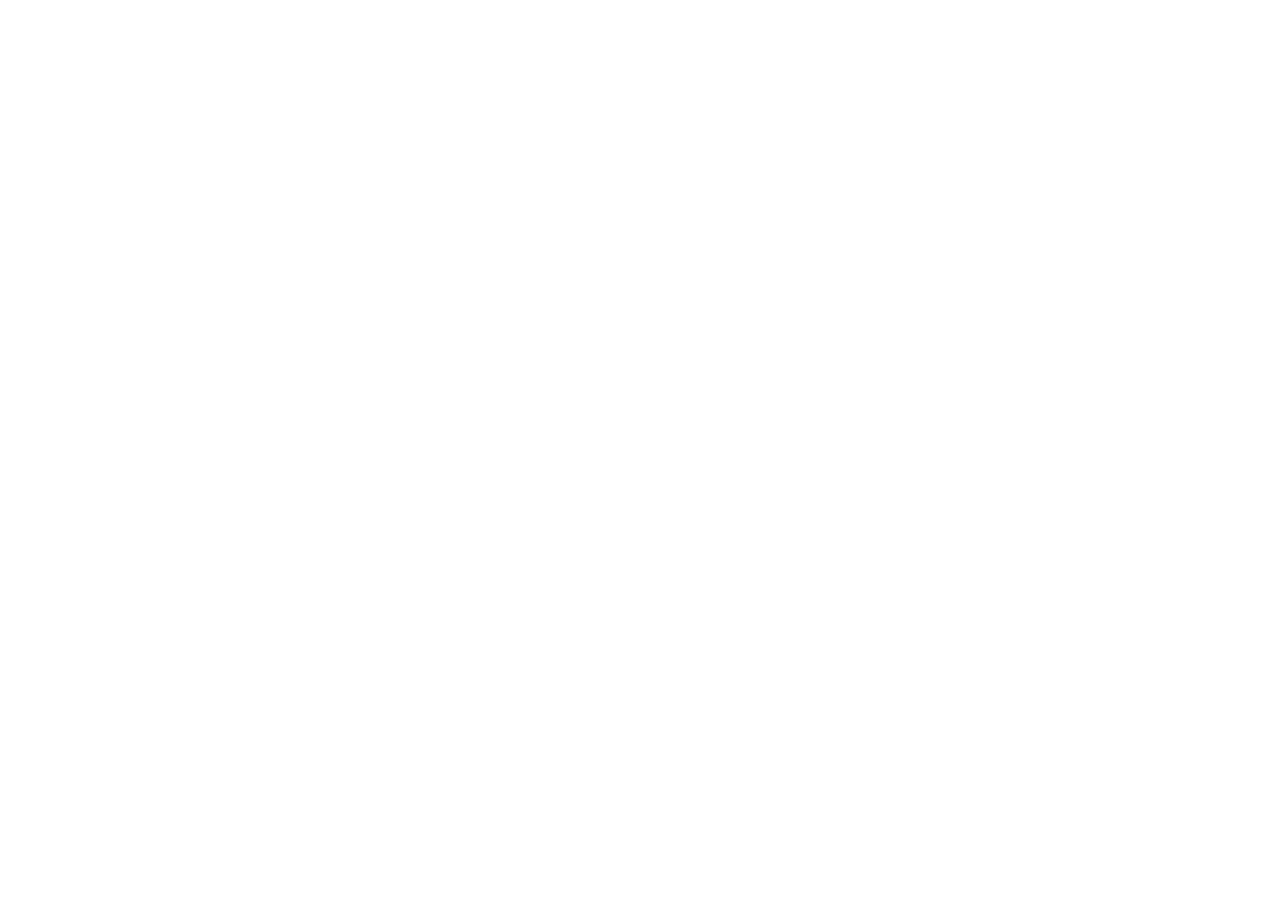
==== commit 78890f1c: "Add web app files" ====
--- a/index.html
+++ b/index.html
@@ -5,10 +5,10 @@
     <link rel="icon" type="image/svg+xml" href="/vite.svg" />
     <meta name="viewport" content="width=device-width, initial-scale=1.0" />
     <title>DashLX Cobranding</title>
-    <link rel="stylesheet" href="/assets/webAppEntry.css">
+    <link rel="stylesheet" href="/webAppEntry/assets/webAppEntry.css">
   </head>
   <body>
     <div id="app"></div>
-    <script type="module" src="/assets/webAppEntry.js"></script>
+    <script type="module" src="/webAppEntry/assets/webAppEntry.js"></script>
   </body>
 </html>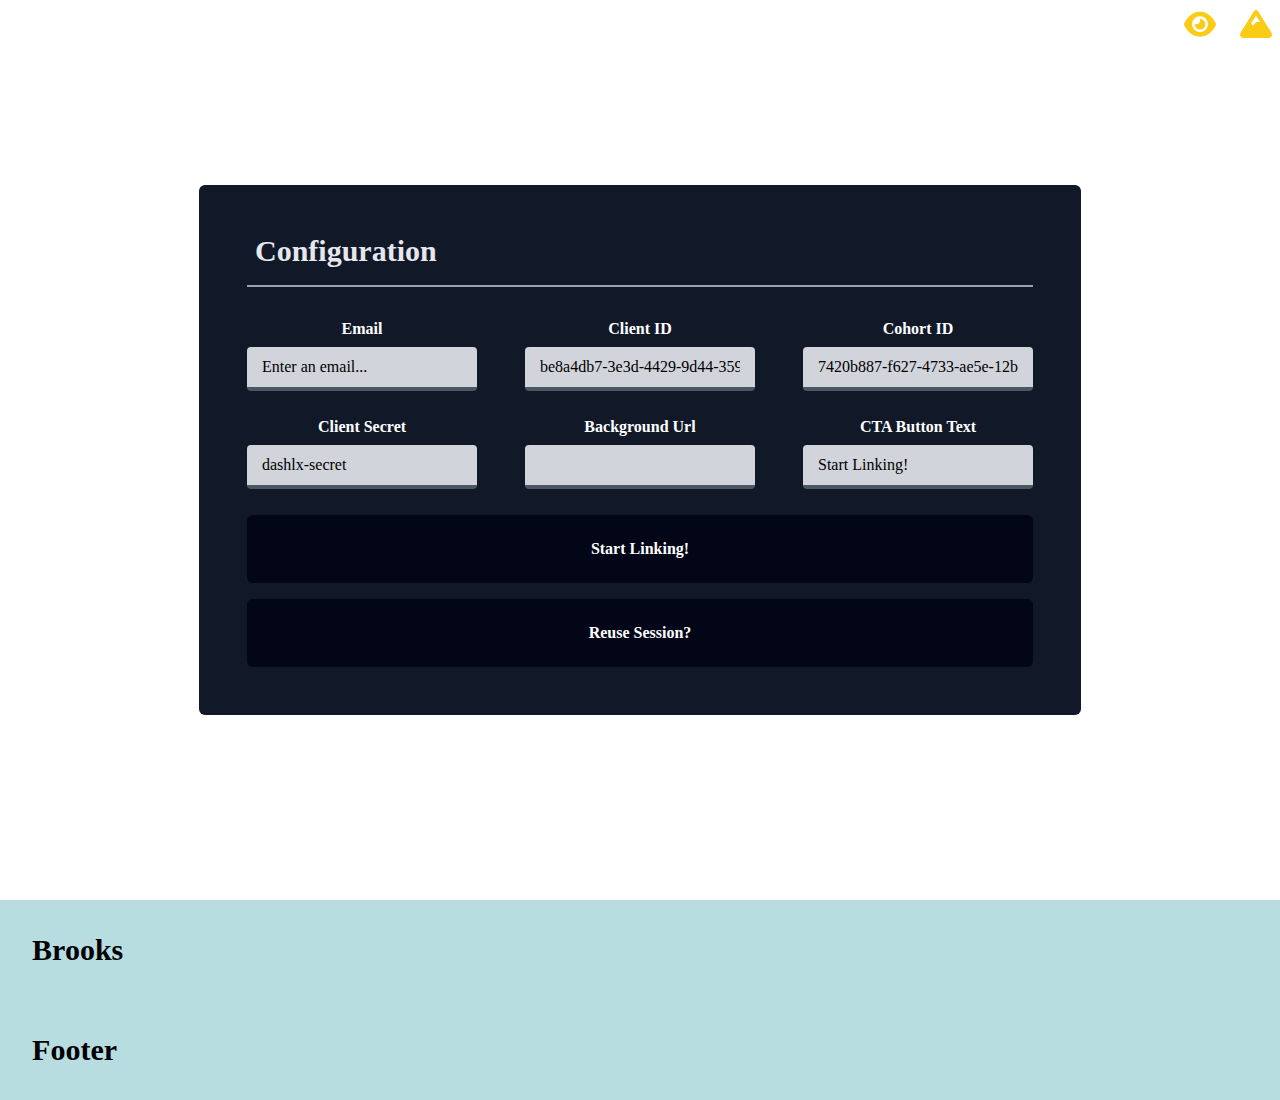
==== commit 083ba0c3: "Add web app files" ====
--- a/index.html
+++ b/index.html
@@ -5,10 +5,10 @@
     <link rel="icon" type="image/svg+xml" href="/vite.svg" />
     <meta name="viewport" content="width=device-width, initial-scale=1.0" />
     <title>DashLX Cobranding</title>
-    <link rel="stylesheet" href="/webAppEntry/assets/webAppEntry.css">
+    <link rel="stylesheet" href="./assets/webAppEntry.css">
   </head>
   <body>
     <div id="app"></div>
-    <script type="module" src="/webAppEntry/assets/webAppEntry.js"></script>
+    <script type="module" src="./assets/webAppEntry.js"></script>
   </body>
 </html>--- a/assets/webAppEntry.css
+++ b/assets/webAppEntry.css
@@ -0,0 +1 @@
+*,:before,:after{box-sizing:border-box;border-width:0;border-style:solid;border-color:#e5e7eb}:before,:after{--tw-content: ""}html{line-height:1.5;-webkit-text-size-adjust:100%;-moz-tab-size:4;-o-tab-size:4;tab-size:4;font-family:ui-sans-serif,system-ui,-apple-system,BlinkMacSystemFont,Segoe UI,Roboto,Helvetica Neue,Arial,Noto Sans,sans-serif,"Apple Color Emoji","Segoe UI Emoji",Segoe UI Symbol,"Noto Color Emoji";font-feature-settings:normal;font-variation-settings:normal}body{margin:0;line-height:inherit}hr{height:0;color:inherit;border-top-width:1px}abbr:where([title]){-webkit-text-decoration:underline dotted;text-decoration:underline dotted}h1,h2,h3,h4,h5,h6{font-size:inherit;font-weight:inherit}a{color:inherit;text-decoration:inherit}b,strong{font-weight:bolder}code,kbd,samp,pre{font-family:ui-monospace,SFMono-Regular,Menlo,Monaco,Consolas,Liberation Mono,Courier New,monospace;font-size:1em}small{font-size:80%}sub,sup{font-size:75%;line-height:0;position:relative;vertical-align:baseline}sub{bottom:-.25em}sup{top:-.5em}table{text-indent:0;border-color:inherit;border-collapse:collapse}button,input,optgroup,select,textarea{font-family:inherit;font-feature-settings:inherit;font-variation-settings:inherit;font-size:100%;font-weight:inherit;line-height:inherit;color:inherit;margin:0;padding:0}button,select{text-transform:none}button,[type=button],[type=reset],[type=submit]{-webkit-appearance:button;background-color:transparent;background-image:none}:-moz-focusring{outline:auto}:-moz-ui-invalid{box-shadow:none}progress{vertical-align:baseline}::-webkit-inner-spin-button,::-webkit-outer-spin-button{height:auto}[type=search]{-webkit-appearance:textfield;outline-offset:-2px}::-webkit-search-decoration{-webkit-appearance:none}::-webkit-file-upload-button{-webkit-appearance:button;font:inherit}summary{display:list-item}blockquote,dl,dd,h1,h2,h3,h4,h5,h6,hr,figure,p,pre{margin:0}fieldset{margin:0;padding:0}legend{padding:0}ol,ul,menu{list-style:none;margin:0;padding:0}dialog{padding:0}textarea{resize:vertical}input::-moz-placeholder,textarea::-moz-placeholder{opacity:1;color:#9ca3af}input::placeholder,textarea::placeholder{opacity:1;color:#9ca3af}button,[role=button]{cursor:pointer}:disabled{cursor:default}img,svg,video,canvas,audio,iframe,embed,object{display:block;vertical-align:middle}img,video{max-width:100%;height:auto}[hidden]{display:none}.bg-pale-gray{background-color:var(--pale-gray)!important}.text-gray{color:var(--gray-text)}.text-light-gray{color:var(--light-gray)}.bg-dash-black{background-color:var(--black-color)}.\!error,.error{font-style:italic;--tw-text-opacity: 1;color:rgb(249 100 52 / var(--tw-text-opacity))}.grow-1{flex-grow:1}h1,.h1,h2,.h2,h3,.h3,h4,.h4,h5,.h5{margin-bottom:.75rem}.h1,h1{font-weight:var(--weight-bold);font-family:var(--condensed-font-family);font-size:clamp(20px,1rem + 2vw,40px)}.h2,h2{font-weight:var(--weight-bold);font-family:var(--condensed-font-family);font-size:clamp(18px,1rem + 2vw,36px)}h3{font-weight:var(--weight-bold);font-family:var(--condensed-font-family);font-size:clamp(16px,1rem + 2vw,32px)}.h4,h4{font-weight:var(--weight-bold);font-family:var(--condensed-font-family);font-size:clamp(14px,1rem + 2vw,28px)}.h5,h5{font-weight:var(--weight-bold);font-family:var(--condensed-font-family);font-size:clamp(14px,1rem + 2vw,20px)}body{color:var(--gray-text);display:flex;height:100vh;background-size:cover;line-height:1.25;font-size:clamp(100%,1rem + 2vw,16px)}*,:before,:after{--tw-border-spacing-x: 0;--tw-border-spacing-y: 0;--tw-translate-x: 0;--tw-translate-y: 0;--tw-rotate: 0;--tw-skew-x: 0;--tw-skew-y: 0;--tw-scale-x: 1;--tw-scale-y: 1;--tw-pan-x: ;--tw-pan-y: ;--tw-pinch-zoom: ;--tw-scroll-snap-strictness: proximity;--tw-gradient-from-position: ;--tw-gradient-via-position: ;--tw-gradient-to-position: ;--tw-ordinal: ;--tw-slashed-zero: ;--tw-numeric-figure: ;--tw-numeric-spacing: ;--tw-numeric-fraction: ;--tw-ring-inset: ;--tw-ring-offset-width: 0px;--tw-ring-offset-color: #fff;--tw-ring-color: rgb(59 130 246 / .5);--tw-ring-offset-shadow: 0 0 #0000;--tw-ring-shadow: 0 0 #0000;--tw-shadow: 0 0 #0000;--tw-shadow-colored: 0 0 #0000;--tw-blur: ;--tw-brightness: ;--tw-contrast: ;--tw-grayscale: ;--tw-hue-rotate: ;--tw-invert: ;--tw-saturate: ;--tw-sepia: ;--tw-drop-shadow: ;--tw-backdrop-blur: ;--tw-backdrop-brightness: ;--tw-backdrop-contrast: ;--tw-backdrop-grayscale: ;--tw-backdrop-hue-rotate: ;--tw-backdrop-invert: ;--tw-backdrop-opacity: ;--tw-backdrop-saturate: ;--tw-backdrop-sepia: }::backdrop{--tw-border-spacing-x: 0;--tw-border-spacing-y: 0;--tw-translate-x: 0;--tw-translate-y: 0;--tw-rotate: 0;--tw-skew-x: 0;--tw-skew-y: 0;--tw-scale-x: 1;--tw-scale-y: 1;--tw-pan-x: ;--tw-pan-y: ;--tw-pinch-zoom: ;--tw-scroll-snap-strictness: proximity;--tw-gradient-from-position: ;--tw-gradient-via-position: ;--tw-gradient-to-position: ;--tw-ordinal: ;--tw-slashed-zero: ;--tw-numeric-figure: ;--tw-numeric-spacing: ;--tw-numeric-fraction: ;--tw-ring-inset: ;--tw-ring-offset-width: 0px;--tw-ring-offset-color: #fff;--tw-ring-color: rgb(59 130 246 / .5);--tw-ring-offset-shadow: 0 0 #0000;--tw-ring-shadow: 0 0 #0000;--tw-shadow: 0 0 #0000;--tw-shadow-colored: 0 0 #0000;--tw-blur: ;--tw-brightness: ;--tw-contrast: ;--tw-grayscale: ;--tw-hue-rotate: ;--tw-invert: ;--tw-saturate: ;--tw-sepia: ;--tw-drop-shadow: ;--tw-backdrop-blur: ;--tw-backdrop-brightness: ;--tw-backdrop-contrast: ;--tw-backdrop-grayscale: ;--tw-backdrop-hue-rotate: ;--tw-backdrop-invert: ;--tw-backdrop-opacity: ;--tw-backdrop-saturate: ;--tw-backdrop-sepia: }.\!container{width:100%!important}.container{width:100%}@media (min-width: 640px){.\!container{max-width:640px!important}.container{max-width:640px}}@media (min-width: 768px){.\!container{max-width:768px!important}.container{max-width:768px}}@media (min-width: 1024px){.\!container{max-width:1024px!important}.container{max-width:1024px}}@media (min-width: 1280px){.\!container{max-width:1280px!important}.container{max-width:1280px}}@media (min-width: 1536px){.\!container{max-width:1536px!important}.container{max-width:1536px}}@media (min-width: 1920px){.\!container{max-width:1920px!important}.container{max-width:1920px}}@media (min-width: 2560px){.\!container{max-width:2560px!important}.container{max-width:2560px}}.sr-only{position:absolute;width:1px;height:1px;padding:0;margin:-1px;overflow:hidden;clip:rect(0,0,0,0);white-space:nowrap;border-width:0}.pointer-events-none{pointer-events:none}.visible{visibility:visible}.\!invisible{visibility:hidden!important}.invisible{visibility:hidden}.static{position:static}.fixed{position:fixed}.absolute{position:absolute}.relative{position:relative}.sticky{position:sticky}.-bottom-2{bottom:-.5rem}.-left-12{left:-3rem}.-left-2{left:-.5rem}.-left-\[2px\]{left:-2px}.-right-2{right:-.5rem}.-top-1{top:-.25rem}.-top-16{top:-4rem}.-top-2{top:-.5rem}.-top-3{top:-.75rem}.-top-\[2px\]{top:-2px}.bottom-0{bottom:0}.bottom-11{bottom:2.75rem}.bottom-3{bottom:.75rem}.bottom-full{bottom:100%}.left-0{left:0}.left-1{left:.25rem}.left-1\/2{left:50%}.left-10{left:2.5rem}.left-6{left:1.5rem}.left-\[98\%\]{left:98%}.left-\[99\%\]{left:99%}.left-full{left:100%}.right-0{right:0}.right-10{right:2.5rem}.right-2{right:.5rem}.right-6{right:1.5rem}.right-full{right:100%}.top-0{top:0}.top-1{top:.25rem}.top-1\/2{top:50%}.top-16{top:4rem}.top-2{top:.5rem}.top-2\/4{top:50%}.top-20{top:5rem}.top-4{top:1rem}.top-6{top:1.5rem}.top-8{top:2rem}.top-full{top:100%}.z-10{z-index:10}.z-20{z-index:20}.z-30{z-index:30}.z-40{z-index:40}.z-50{z-index:50}.order-1{order:1}.order-2{order:2}.col-span-3{grid-column:span 3 / span 3}.col-span-full{grid-column:1 / -1}.col-start-2{grid-column-start:2}.col-end-11{grid-column-end:11}.-m-12{margin:-3rem}.m-0{margin:0}.m-4{margin:1rem}.m-5{margin:1.25rem}.m-auto{margin:auto}.-my-4{margin-top:-1rem;margin-bottom:-1rem}.mx-1{margin-left:.25rem;margin-right:.25rem}.mx-2{margin-left:.5rem;margin-right:.5rem}.mx-3{margin-left:.75rem;margin-right:.75rem}.mx-4{margin-left:1rem;margin-right:1rem}.mx-\[calc\(var\(--tick-size\)\/2\)\]{margin-left:calc(var(--tick-size) / 2);margin-right:calc(var(--tick-size) / 2)}.mx-auto{margin-left:auto;margin-right:auto}.my-1{margin-top:.25rem;margin-bottom:.25rem}.my-10{margin-top:2.5rem;margin-bottom:2.5rem}.my-12{margin-top:3rem;margin-bottom:3rem}.my-14{margin-top:3.5rem;margin-bottom:3.5rem}.my-16{margin-top:4rem;margin-bottom:4rem}.my-2{margin-top:.5rem;margin-bottom:.5rem}.my-20{margin-top:5rem;margin-bottom:5rem}.my-3{margin-top:.75rem;margin-bottom:.75rem}.my-4{margin-top:1rem;margin-bottom:1rem}.my-6{margin-top:1.5rem;margin-bottom:1.5rem}.my-7{margin-top:1.75rem;margin-bottom:1.75rem}.my-8{margin-top:2rem;margin-bottom:2rem}.my-auto{margin-top:auto;margin-bottom:auto}.\!mt-12{margin-top:3rem!important}.\!mt-8{margin-top:2rem!important}.-mt-2{margin-top:-.5rem}.mb-1{margin-bottom:.25rem}.mb-10{margin-bottom:2.5rem}.mb-12{margin-bottom:3rem}.mb-14{margin-bottom:3.5rem}.mb-16{margin-bottom:4rem}.mb-2{margin-bottom:.5rem}.mb-20{margin-bottom:5rem}.mb-3{margin-bottom:.75rem}.mb-4{margin-bottom:1rem}.mb-44{margin-bottom:11rem}.mb-5{margin-bottom:1.25rem}.mb-6{margin-bottom:1.5rem}.mb-7{margin-bottom:1.75rem}.mb-8{margin-bottom:2rem}.ml-0{margin-left:0}.ml-1{margin-left:.25rem}.ml-2{margin-left:.5rem}.ml-20{margin-left:5rem}.ml-3{margin-left:.75rem}.ml-4{margin-left:1rem}.ml-5{margin-left:1.25rem}.ml-8{margin-left:2rem}.ml-auto{margin-left:auto}.mr-2{margin-right:.5rem}.mr-3{margin-right:.75rem}.mr-4{margin-right:1rem}.mr-5{margin-right:1.25rem}.mr-6{margin-right:1.5rem}.mr-auto{margin-right:auto}.mt-0{margin-top:0}.mt-1{margin-top:.25rem}.mt-10{margin-top:2.5rem}.mt-2{margin-top:.5rem}.mt-20{margin-top:5rem}.mt-24{margin-top:6rem}.mt-3{margin-top:.75rem}.mt-4{margin-top:1rem}.mt-5{margin-top:1.25rem}.mt-6{margin-top:1.5rem}.mt-7{margin-top:1.75rem}.mt-8{margin-top:2rem}.mt-auto{margin-top:auto}.box-content{box-sizing:content-box}.block{display:block}.inline-block{display:inline-block}.inline{display:inline}.flex{display:flex}.inline-flex{display:inline-flex}.table{display:table}.\!grid{display:grid!important}.grid{display:grid}.contents{display:contents}.list-item{display:list-item}.\!hidden{display:none!important}.hidden{display:none}.aspect-square{aspect-ratio:1 / 1}.h-0{height:0px}.h-1{height:.25rem}.h-1\/2{height:50%}.h-10{height:2.5rem}.h-12{height:3rem}.h-14{height:3.5rem}.h-16{height:4rem}.h-2{height:.5rem}.h-20{height:5rem}.h-24{height:6rem}.h-32{height:8rem}.h-36{height:9rem}.h-4{height:1rem}.h-40{height:10rem}.h-44{height:11rem}.h-48{height:12rem}.h-5{height:1.25rem}.h-56{height:14rem}.h-6{height:1.5rem}.h-7{height:1.75rem}.h-72{height:18rem}.h-8{height:2rem}.h-\[100px\]{height:100px}.h-\[80\%\]{height:80%}.h-\[98\%\]{height:98%}.h-\[var\(--tick-size\)\]{height:var(--tick-size)}.h-fit{height:-moz-fit-content;height:fit-content}.h-full{height:100%}.h-screen{height:100vh}.max-h-12{max-height:3rem}.max-h-48{max-height:12rem}.max-h-\[95\%\]{max-height:95%}.max-h-full{max-height:100%}.max-h-screen{max-height:100vh}.min-h-\[600px\]{min-height:600px}.min-h-screen{min-height:100vh}.w-1{width:.25rem}.w-1\/2{width:50%}.w-10{width:2.5rem}.w-11{width:2.75rem}.w-11\/12{width:91.666667%}.w-12{width:3rem}.w-14{width:3.5rem}.w-16{width:4rem}.w-2{width:.5rem}.w-2\/4{width:50%}.w-2\/6{width:33.333333%}.w-20{width:5rem}.w-24{width:6rem}.w-3{width:.75rem}.w-3\/4{width:75%}.w-32{width:8rem}.w-36{width:9rem}.w-4{width:1rem}.w-4\/12{width:33.333333%}.w-40{width:10rem}.w-44{width:11rem}.w-48{width:12rem}.w-5{width:1.25rem}.w-5\/6{width:83.333333%}.w-6{width:1.5rem}.w-7{width:1.75rem}.w-72{width:18rem}.w-8{width:2rem}.w-80{width:20rem}.w-96{width:24rem}.w-\[101px\]{width:101px}.w-\[20\%\]{width:20%}.w-\[30px\]{width:30px}.w-\[400\%\]{width:400%}.w-\[80\%\]{width:80%}.w-\[85\%\]{width:85%}.w-\[90\%\]{width:90%}.w-\[92\%\]{width:92%}.w-\[98\%\]{width:98%}.w-\[var\(--tick-size\)\]{width:var(--tick-size)}.w-auto{width:auto}.w-fit{width:-moz-fit-content;width:fit-content}.w-full{width:100%}.w-screen{width:100vw}.min-w-0{min-width:0px}.max-w-2xl{max-width:42rem}.max-w-\[300px\]{max-width:300px}.max-w-\[500px\]{max-width:500px}.max-w-\[60\%\]{max-width:60%}.max-w-\[75\%\]{max-width:75%}.max-w-\[80\%\]{max-width:80%}.max-w-full{max-width:100%}.max-w-none{max-width:none}.flex-shrink-0{flex-shrink:0}.shrink{flex-shrink:1}.shrink-0{flex-shrink:0}.flex-grow,.grow{flex-grow:1}.grow-0{flex-grow:0}.basis-auto{flex-basis:auto}.-translate-x-1{--tw-translate-x: -.25rem;transform:translate(var(--tw-translate-x),var(--tw-translate-y)) rotate(var(--tw-rotate)) skew(var(--tw-skew-x)) skewY(var(--tw-skew-y)) scaleX(var(--tw-scale-x)) scaleY(var(--tw-scale-y))}.-translate-x-1\/2{--tw-translate-x: -50%;transform:translate(var(--tw-translate-x),var(--tw-translate-y)) rotate(var(--tw-rotate)) skew(var(--tw-skew-x)) skewY(var(--tw-skew-y)) scaleX(var(--tw-scale-x)) scaleY(var(--tw-scale-y))}.-translate-x-4{--tw-translate-x: -1rem;transform:translate(var(--tw-translate-x),var(--tw-translate-y)) rotate(var(--tw-rotate)) skew(var(--tw-skew-x)) skewY(var(--tw-skew-y)) scaleX(var(--tw-scale-x)) scaleY(var(--tw-scale-y))}.-translate-x-5{--tw-translate-x: -1.25rem;transform:translate(var(--tw-translate-x),var(--tw-translate-y)) rotate(var(--tw-rotate)) skew(var(--tw-skew-x)) skewY(var(--tw-skew-y)) scaleX(var(--tw-scale-x)) scaleY(var(--tw-scale-y))}.-translate-x-\[110\%\]{--tw-translate-x: -110%;transform:translate(var(--tw-translate-x),var(--tw-translate-y)) rotate(var(--tw-rotate)) skew(var(--tw-skew-x)) skewY(var(--tw-skew-y)) scaleX(var(--tw-scale-x)) scaleY(var(--tw-scale-y))}.-translate-x-\[115\%\]{--tw-translate-x: -115%;transform:translate(var(--tw-translate-x),var(--tw-translate-y)) rotate(var(--tw-rotate)) skew(var(--tw-skew-x)) skewY(var(--tw-skew-y)) scaleX(var(--tw-scale-x)) scaleY(var(--tw-scale-y))}.-translate-x-\[120\%\]{--tw-translate-x: -120%;transform:translate(var(--tw-translate-x),var(--tw-translate-y)) rotate(var(--tw-rotate)) skew(var(--tw-skew-x)) skewY(var(--tw-skew-y)) scaleX(var(--tw-scale-x)) scaleY(var(--tw-scale-y))}.-translate-x-\[150\%\]{--tw-translate-x: -150%;transform:translate(var(--tw-translate-x),var(--tw-translate-y)) rotate(var(--tw-rotate)) skew(var(--tw-skew-x)) skewY(var(--tw-skew-y)) scaleX(var(--tw-scale-x)) scaleY(var(--tw-scale-y))}.-translate-x-\[220\%\]{--tw-translate-x: -220%;transform:translate(var(--tw-translate-x),var(--tw-translate-y)) rotate(var(--tw-rotate)) skew(var(--tw-skew-x)) skewY(var(--tw-skew-y)) scaleX(var(--tw-scale-x)) scaleY(var(--tw-scale-y))}.-translate-x-\[80\%\]{--tw-translate-x: -80%;transform:translate(var(--tw-translate-x),var(--tw-translate-y)) rotate(var(--tw-rotate)) skew(var(--tw-skew-x)) skewY(var(--tw-skew-y)) scaleX(var(--tw-scale-x)) scaleY(var(--tw-scale-y))}.-translate-x-full{--tw-translate-x: -100%;transform:translate(var(--tw-translate-x),var(--tw-translate-y)) rotate(var(--tw-rotate)) skew(var(--tw-skew-x)) skewY(var(--tw-skew-y)) scaleX(var(--tw-scale-x)) scaleY(var(--tw-scale-y))}.-translate-y-1\/2{--tw-translate-y: -50%;transform:translate(var(--tw-translate-x),var(--tw-translate-y)) rotate(var(--tw-rotate)) skew(var(--tw-skew-x)) skewY(var(--tw-skew-y)) scaleX(var(--tw-scale-x)) scaleY(var(--tw-scale-y))}.-translate-y-\[155\%\]{--tw-translate-y: -155%;transform:translate(var(--tw-translate-x),var(--tw-translate-y)) rotate(var(--tw-rotate)) skew(var(--tw-skew-x)) skewY(var(--tw-skew-y)) scaleX(var(--tw-scale-x)) scaleY(var(--tw-scale-y))}.-translate-y-\[20\%\]{--tw-translate-y: -20%;transform:translate(var(--tw-translate-x),var(--tw-translate-y)) rotate(var(--tw-rotate)) skew(var(--tw-skew-x)) skewY(var(--tw-skew-y)) scaleX(var(--tw-scale-x)) scaleY(var(--tw-scale-y))}.-translate-y-\[30\%\]{--tw-translate-y: -30%;transform:translate(var(--tw-translate-x),var(--tw-translate-y)) rotate(var(--tw-rotate)) skew(var(--tw-skew-x)) skewY(var(--tw-skew-y)) scaleX(var(--tw-scale-x)) scaleY(var(--tw-scale-y))}.-translate-y-full{--tw-translate-y: -100%;transform:translate(var(--tw-translate-x),var(--tw-translate-y)) rotate(var(--tw-rotate)) skew(var(--tw-skew-x)) skewY(var(--tw-skew-y)) scaleX(var(--tw-scale-x)) scaleY(var(--tw-scale-y))}.translate-x-1{--tw-translate-x: .25rem;transform:translate(var(--tw-translate-x),var(--tw-translate-y)) rotate(var(--tw-rotate)) skew(var(--tw-skew-x)) skewY(var(--tw-skew-y)) scaleX(var(--tw-scale-x)) scaleY(var(--tw-scale-y))}.translate-x-1\/2{--tw-translate-x: 50%;transform:translate(var(--tw-translate-x),var(--tw-translate-y)) rotate(var(--tw-rotate)) skew(var(--tw-skew-x)) skewY(var(--tw-skew-y)) scaleX(var(--tw-scale-x)) scaleY(var(--tw-scale-y))}.translate-x-3{--tw-translate-x: .75rem;transform:translate(var(--tw-translate-x),var(--tw-translate-y)) rotate(var(--tw-rotate)) skew(var(--tw-skew-x)) skewY(var(--tw-skew-y)) scaleX(var(--tw-scale-x)) scaleY(var(--tw-scale-y))}.translate-x-5{--tw-translate-x: 1.25rem;transform:translate(var(--tw-translate-x),var(--tw-translate-y)) rotate(var(--tw-rotate)) skew(var(--tw-skew-x)) skewY(var(--tw-skew-y)) scaleX(var(--tw-scale-x)) scaleY(var(--tw-scale-y))}.translate-x-full{--tw-translate-x: 100%;transform:translate(var(--tw-translate-x),var(--tw-translate-y)) rotate(var(--tw-rotate)) skew(var(--tw-skew-x)) skewY(var(--tw-skew-y)) scaleX(var(--tw-scale-x)) scaleY(var(--tw-scale-y))}.translate-y-1{--tw-translate-y: .25rem;transform:translate(var(--tw-translate-x),var(--tw-translate-y)) rotate(var(--tw-rotate)) skew(var(--tw-skew-x)) skewY(var(--tw-skew-y)) scaleX(var(--tw-scale-x)) scaleY(var(--tw-scale-y))}.translate-y-\[15\%\]{--tw-translate-y: 15%;transform:translate(var(--tw-translate-x),var(--tw-translate-y)) rotate(var(--tw-rotate)) skew(var(--tw-skew-x)) skewY(var(--tw-skew-y)) scaleX(var(--tw-scale-x)) scaleY(var(--tw-scale-y))}.translate-y-\[25\%\]{--tw-translate-y: 25%;transform:translate(var(--tw-translate-x),var(--tw-translate-y)) rotate(var(--tw-rotate)) skew(var(--tw-skew-x)) skewY(var(--tw-skew-y)) scaleX(var(--tw-scale-x)) scaleY(var(--tw-scale-y))}.translate-y-\[50\%\]{--tw-translate-y: 50%;transform:translate(var(--tw-translate-x),var(--tw-translate-y)) rotate(var(--tw-rotate)) skew(var(--tw-skew-x)) skewY(var(--tw-skew-y)) scaleX(var(--tw-scale-x)) scaleY(var(--tw-scale-y))}.translate-y-full{--tw-translate-y: 100%;transform:translate(var(--tw-translate-x),var(--tw-translate-y)) rotate(var(--tw-rotate)) skew(var(--tw-skew-x)) skewY(var(--tw-skew-y)) scaleX(var(--tw-scale-x)) scaleY(var(--tw-scale-y))}.rotate-180{--tw-rotate: 180deg;transform:translate(var(--tw-translate-x),var(--tw-translate-y)) rotate(var(--tw-rotate)) skew(var(--tw-skew-x)) skewY(var(--tw-skew-y)) scaleX(var(--tw-scale-x)) scaleY(var(--tw-scale-y))}.scale-100{--tw-scale-x: 1;--tw-scale-y: 1;transform:translate(var(--tw-translate-x),var(--tw-translate-y)) rotate(var(--tw-rotate)) skew(var(--tw-skew-x)) skewY(var(--tw-skew-y)) scaleX(var(--tw-scale-x)) scaleY(var(--tw-scale-y))}.scale-105{--tw-scale-x: 1.05;--tw-scale-y: 1.05;transform:translate(var(--tw-translate-x),var(--tw-translate-y)) rotate(var(--tw-rotate)) skew(var(--tw-skew-x)) skewY(var(--tw-skew-y)) scaleX(var(--tw-scale-x)) scaleY(var(--tw-scale-y))}.scale-110{--tw-scale-x: 1.1;--tw-scale-y: 1.1;transform:translate(var(--tw-translate-x),var(--tw-translate-y)) rotate(var(--tw-rotate)) skew(var(--tw-skew-x)) skewY(var(--tw-skew-y)) scaleX(var(--tw-scale-x)) scaleY(var(--tw-scale-y))}.scale-125{--tw-scale-x: 1.25;--tw-scale-y: 1.25;transform:translate(var(--tw-translate-x),var(--tw-translate-y)) rotate(var(--tw-rotate)) skew(var(--tw-skew-x)) skewY(var(--tw-skew-y)) scaleX(var(--tw-scale-x)) scaleY(var(--tw-scale-y))}.scale-150{--tw-scale-x: 1.5;--tw-scale-y: 1.5;transform:translate(var(--tw-translate-x),var(--tw-translate-y)) rotate(var(--tw-rotate)) skew(var(--tw-skew-x)) skewY(var(--tw-skew-y)) scaleX(var(--tw-scale-x)) scaleY(var(--tw-scale-y))}.transform{transform:translate(var(--tw-translate-x),var(--tw-translate-y)) rotate(var(--tw-rotate)) skew(var(--tw-skew-x)) skewY(var(--tw-skew-y)) scaleX(var(--tw-scale-x)) scaleY(var(--tw-scale-y))}@keyframes spin{to{transform:rotate(360deg)}}.animate-spin{animation:spin 1s linear infinite}.\!cursor-default{cursor:default!important}.cursor-col-resize{cursor:col-resize}.cursor-not-allowed{cursor:not-allowed}.cursor-pointer{cursor:pointer}.resize{resize:both}.list-outside{list-style-position:outside}.list-decimal{list-style-type:decimal}.list-disc{list-style-type:disc}.list-none{list-style-type:none}.auto-cols-fr{grid-auto-columns:minmax(0,1fr)}.grid-flow-col{grid-auto-flow:column}.grid-cols-1{grid-template-columns:repeat(1,minmax(0,1fr))}.grid-cols-2{grid-template-columns:repeat(2,minmax(0,1fr))}.grid-cols-3{grid-template-columns:repeat(3,minmax(0,1fr))}.grid-rows-1{grid-template-rows:repeat(1,minmax(0,1fr))}.grid-rows-2{grid-template-rows:repeat(2,minmax(0,1fr))}.flex-row{flex-direction:row}.flex-col{flex-direction:column}.flex-col-reverse{flex-direction:column-reverse}.flex-wrap{flex-wrap:wrap}.flex-nowrap{flex-wrap:nowrap}.content-center{align-content:center}.items-start{align-items:flex-start}.items-end{align-items:flex-end}.items-center{align-items:center}.items-stretch{align-items:stretch}.justify-start{justify-content:flex-start}.justify-end{justify-content:flex-end}.justify-center{justify-content:center}.justify-between{justify-content:space-between}.justify-around{justify-content:space-around}.justify-evenly{justify-content:space-evenly}.justify-stretch{justify-content:stretch}.justify-items-center{justify-items:center}.justify-items-stretch{justify-items:stretch}.gap-x-1{-moz-column-gap:.25rem;column-gap:.25rem}.gap-x-10{-moz-column-gap:2.5rem;column-gap:2.5rem}.gap-x-12{-moz-column-gap:3rem;column-gap:3rem}.gap-x-2{-moz-column-gap:.5rem;column-gap:.5rem}.gap-x-20{-moz-column-gap:5rem;column-gap:5rem}.gap-x-3{-moz-column-gap:.75rem;column-gap:.75rem}.gap-x-4{-moz-column-gap:1rem;column-gap:1rem}.gap-x-6{-moz-column-gap:1.5rem;column-gap:1.5rem}.gap-x-8{-moz-column-gap:2rem;column-gap:2rem}.gap-x-\[var\(--grid-gap\)\]{-moz-column-gap:var(--grid-gap);column-gap:var(--grid-gap)}.gap-y-1{row-gap:.25rem}.gap-y-1\.5{row-gap:.375rem}.gap-y-12{row-gap:3rem}.gap-y-14{row-gap:3.5rem}.gap-y-16{row-gap:4rem}.gap-y-2{row-gap:.5rem}.gap-y-20{row-gap:5rem}.gap-y-4{row-gap:1rem}.gap-y-5{row-gap:1.25rem}.gap-y-6{row-gap:1.5rem}.gap-y-7{row-gap:1.75rem}.gap-y-8{row-gap:2rem}.gap-y-\[var\(--gap-y\)\]{row-gap:var(--gap-y)}.gap-y-\[var\(--grid-gap\)\]{row-gap:var(--grid-gap)}.divide-y>:not([hidden])~:not([hidden]){--tw-divide-y-reverse: 0;border-top-width:calc(1px * calc(1 - var(--tw-divide-y-reverse)));border-bottom-width:calc(1px * var(--tw-divide-y-reverse))}.divide-gray-100>:not([hidden])~:not([hidden]){--tw-divide-opacity: 1;border-color:rgb(243 244 246 / var(--tw-divide-opacity))}.self-center{align-self:center}.justify-self-start{justify-self:start}.justify-self-end{justify-self:end}.justify-self-center{justify-self:center}.overflow-hidden{overflow:hidden}.overflow-visible{overflow:visible}.overflow-y-auto{overflow-y:auto}.overflow-x-hidden{overflow-x:hidden}.overflow-y-hidden{overflow-y:hidden}.overflow-x-visible{overflow-x:visible}.overflow-x-scroll{overflow-x:scroll}.overflow-y-scroll{overflow-y:scroll}.whitespace-nowrap{white-space:nowrap}.break-words{overflow-wrap:break-word}.break-all{word-break:break-all}.rounded{border-radius:.25rem}.rounded-3xl{border-radius:1.5rem}.rounded-full{border-radius:9999px}.rounded-lg{border-radius:.5rem}.rounded-md{border-radius:.375rem}.rounded-none{border-radius:0}.rounded-sm{border-radius:.125rem}.rounded-b-md{border-bottom-right-radius:.375rem;border-bottom-left-radius:.375rem}.rounded-l{border-top-left-radius:.25rem;border-bottom-left-radius:.25rem}.rounded-l-none{border-top-left-radius:0;border-bottom-left-radius:0}.rounded-r{border-top-right-radius:.25rem;border-bottom-right-radius:.25rem}.rounded-t-md{border-top-left-radius:.375rem;border-top-right-radius:.375rem}.border{border-width:1px}.border-0{border-width:0px}.border-2{border-width:2px}.border-4{border-width:4px}.border-b{border-bottom-width:1px}.border-b-2{border-bottom-width:2px}.border-b-4{border-bottom-width:4px}.border-l{border-left-width:1px}.border-l-0{border-left-width:0px}.border-l-2{border-left-width:2px}.border-r{border-right-width:1px}.border-r-2{border-right-width:2px}.border-t{border-top-width:1px}.border-t-0{border-top-width:0px}.border-t-2{border-top-width:2px}.border-none{border-style:none}.border-accentred{border-color:var(--accentred-color)}.border-asphalt{--tw-border-opacity: 1;border-color:rgb(14 19 31 / var(--tw-border-opacity))}.border-black{--tw-border-opacity: 1;border-color:rgb(0 0 0 / var(--tw-border-opacity))}.border-gray-100{--tw-border-opacity: 1;border-color:rgb(243 244 246 / var(--tw-border-opacity))}.border-gray-200{--tw-border-opacity: 1;border-color:rgb(229 231 235 / var(--tw-border-opacity))}.border-gray-300{--tw-border-opacity: 1;border-color:rgb(209 213 219 / var(--tw-border-opacity))}.border-gray-400{--tw-border-opacity: 1;border-color:rgb(156 163 175 / var(--tw-border-opacity))}.border-gray-600{--tw-border-opacity: 1;border-color:rgb(75 85 99 / var(--tw-border-opacity))}.border-gray-700{--tw-border-opacity: 1;border-color:rgb(55 65 81 / var(--tw-border-opacity))}.border-green-600{--tw-border-opacity: 1;border-color:rgb(22 163 74 / var(--tw-border-opacity))}.border-primary{border-color:var(--primary-color)}.border-red-500{--tw-border-opacity: 1;border-color:rgb(239 68 68 / var(--tw-border-opacity))}.border-red-600{--tw-border-opacity: 1;border-color:rgb(220 38 38 / var(--tw-border-opacity))}.border-slate-200{--tw-border-opacity: 1;border-color:rgb(226 232 240 / var(--tw-border-opacity))}.border-slate-600{--tw-border-opacity: 1;border-color:rgb(71 85 105 / var(--tw-border-opacity))}.border-transparent{border-color:transparent}.border-white{--tw-border-opacity: 1;border-color:rgb(255 255 255 / var(--tw-border-opacity))}.border-zinc-300{--tw-border-opacity: 1;border-color:rgb(212 212 216 / var(--tw-border-opacity))}.border-zinc-400{--tw-border-opacity: 1;border-color:rgb(161 161 170 / var(--tw-border-opacity))}.border-zinc-500{--tw-border-opacity: 1;border-color:rgb(113 113 122 / var(--tw-border-opacity))}.border-zinc-700{--tw-border-opacity: 1;border-color:rgb(63 63 70 / var(--tw-border-opacity))}.border-b-gray-300{--tw-border-opacity: 1;border-bottom-color:rgb(209 213 219 / var(--tw-border-opacity))}.border-b-gray-400{--tw-border-opacity: 1;border-bottom-color:rgb(156 163 175 / var(--tw-border-opacity))}.\!bg-gray-500{--tw-bg-opacity: 1 !important;background-color:rgb(107 114 128 / var(--tw-bg-opacity))!important}.bg-accentblue{background-color:var(--accentblue-color)}.bg-accentred{background-color:var(--accentred-color)}.bg-accentyellow{background-color:var(--accentyellow-color)}.bg-asphalt{--tw-bg-opacity: 1;background-color:rgb(14 19 31 / var(--tw-bg-opacity))}.bg-black{--tw-bg-opacity: 1;background-color:rgb(0 0 0 / var(--tw-bg-opacity))}.bg-blue-200{--tw-bg-opacity: 1;background-color:rgb(191 219 254 / var(--tw-bg-opacity))}.bg-blue-400{--tw-bg-opacity: 1;background-color:rgb(96 165 250 / var(--tw-bg-opacity))}.bg-danger{--tw-bg-opacity: 1;background-color:rgb(249 100 52 / var(--tw-bg-opacity))}.bg-dashlxprimary{--tw-bg-opacity: 1;background-color:rgb(20 135 112 / var(--tw-bg-opacity))}.bg-gray-100{--tw-bg-opacity: 1;background-color:rgb(243 244 246 / var(--tw-bg-opacity))}.bg-gray-200{--tw-bg-opacity: 1;background-color:rgb(229 231 235 / var(--tw-bg-opacity))}.bg-gray-300{--tw-bg-opacity: 1;background-color:rgb(209 213 219 / var(--tw-bg-opacity))}.bg-gray-500{--tw-bg-opacity: 1;background-color:rgb(107 114 128 / var(--tw-bg-opacity))}.bg-gray-600{--tw-bg-opacity: 1;background-color:rgb(75 85 99 / var(--tw-bg-opacity))}.bg-gray-800{--tw-bg-opacity: 1;background-color:rgb(31 41 55 / var(--tw-bg-opacity))}.bg-gray-900{--tw-bg-opacity: 1;background-color:rgb(17 24 39 / var(--tw-bg-opacity))}.bg-gray-950{--tw-bg-opacity: 1;background-color:rgb(3 7 18 / var(--tw-bg-opacity))}.bg-green-400{--tw-bg-opacity: 1;background-color:rgb(74 222 128 / var(--tw-bg-opacity))}.bg-indigo-50{--tw-bg-opacity: 1;background-color:rgb(238 242 255 / var(--tw-bg-opacity))}.bg-inherit{background-color:inherit}.bg-n1{--tw-bg-opacity: 1;background-color:rgb(248 248 248 / var(--tw-bg-opacity))}.bg-n2{--tw-bg-opacity: 1;background-color:rgb(241 243 246 / var(--tw-bg-opacity))}.bg-orange-400{--tw-bg-opacity: 1;background-color:rgb(251 146 60 / var(--tw-bg-opacity))}.bg-orange-600{--tw-bg-opacity: 1;background-color:rgb(234 88 12 / var(--tw-bg-opacity))}.bg-pink-500{--tw-bg-opacity: 1;background-color:rgb(236 72 153 / var(--tw-bg-opacity))}.bg-pink-700{--tw-bg-opacity: 1;background-color:rgb(190 24 93 / var(--tw-bg-opacity))}.bg-primary{background-color:var(--primary-color)}.bg-red-200\/50{background-color:#fecaca80}.bg-red-300{--tw-bg-opacity: 1;background-color:rgb(252 165 165 / var(--tw-bg-opacity))}.bg-red-400{--tw-bg-opacity: 1;background-color:rgb(248 113 113 / var(--tw-bg-opacity))}.bg-red-500{--tw-bg-opacity: 1;background-color:rgb(239 68 68 / var(--tw-bg-opacity))}.bg-red-800{--tw-bg-opacity: 1;background-color:rgb(153 27 27 / var(--tw-bg-opacity))}.bg-slate-300{--tw-bg-opacity: 1;background-color:rgb(203 213 225 / var(--tw-bg-opacity))}.bg-slate-50{--tw-bg-opacity: 1;background-color:rgb(248 250 252 / var(--tw-bg-opacity))}.bg-slate-700{--tw-bg-opacity: 1;background-color:rgb(51 65 85 / var(--tw-bg-opacity))}.bg-slate-950{--tw-bg-opacity: 1;background-color:rgb(2 6 23 / var(--tw-bg-opacity))}.bg-transparent{background-color:transparent}.bg-white{--tw-bg-opacity: 1;background-color:rgb(255 255 255 / var(--tw-bg-opacity))}.bg-zinc-300{--tw-bg-opacity: 1;background-color:rgb(212 212 216 / var(--tw-bg-opacity))}.bg-zinc-400{--tw-bg-opacity: 1;background-color:rgb(161 161 170 / var(--tw-bg-opacity))}.bg-zinc-500{--tw-bg-opacity: 1;background-color:rgb(113 113 122 / var(--tw-bg-opacity))}.bg-zinc-600{--tw-bg-opacity: 1;background-color:rgb(82 82 91 / var(--tw-bg-opacity))}.bg-zinc-700{--tw-bg-opacity: 1;background-color:rgb(63 63 70 / var(--tw-bg-opacity))}.bg-zinc-900{--tw-bg-opacity: 1;background-color:rgb(24 24 27 / var(--tw-bg-opacity))}.bg-none{background-image:none}.bg-cover{background-size:cover}.fill-accentred{fill:var(--accentred-color)}.fill-n4{fill:#707070}.fill-primary{fill:var(--primary-color)}.fill-white{fill:#fff}.object-cover{-o-object-fit:cover;object-fit:cover}.p-0{padding:0}.p-1{padding:.25rem}.p-10{padding:2.5rem}.p-12{padding:3rem}.p-2{padding:.5rem}.p-2\.5{padding:.625rem}.p-3{padding:.75rem}.p-4{padding:1rem}.p-5{padding:1.25rem}.p-6{padding:1.5rem}.p-8{padding:2rem}.px-0{padding-left:0;padding-right:0}.px-1{padding-left:.25rem;padding-right:.25rem}.px-10{padding-left:2.5rem;padding-right:2.5rem}.px-12{padding-left:3rem;padding-right:3rem}.px-16{padding-left:4rem;padding-right:4rem}.px-2{padding-left:.5rem;padding-right:.5rem}.px-24{padding-left:6rem;padding-right:6rem}.px-3{padding-left:.75rem;padding-right:.75rem}.px-4{padding-left:1rem;padding-right:1rem}.px-5{padding-left:1.25rem;padding-right:1.25rem}.px-6{padding-left:1.5rem;padding-right:1.5rem}.px-8{padding-left:2rem;padding-right:2rem}.py-0{padding-top:0;padding-bottom:0}.py-1{padding-top:.25rem;padding-bottom:.25rem}.py-1\.5{padding-top:.375rem;padding-bottom:.375rem}.py-10{padding-top:2.5rem;padding-bottom:2.5rem}.py-12{padding-top:3rem;padding-bottom:3rem}.py-16{padding-top:4rem;padding-bottom:4rem}.py-2{padding-top:.5rem;padding-bottom:.5rem}.py-2\.5{padding-top:.625rem;padding-bottom:.625rem}.py-20{padding-top:5rem;padding-bottom:5rem}.py-3{padding-top:.75rem;padding-bottom:.75rem}.py-32{padding-top:8rem;padding-bottom:8rem}.py-4{padding-top:1rem;padding-bottom:1rem}.py-5{padding-top:1.25rem;padding-bottom:1.25rem}.py-6{padding-top:1.5rem;padding-bottom:1.5rem}.py-8{padding-top:2rem;padding-bottom:2rem}.py-\[\.1rem\]{padding-top:.1rem;padding-bottom:.1rem}.pb-1{padding-bottom:.25rem}.pb-10{padding-bottom:2.5rem}.pb-2{padding-bottom:.5rem}.pb-3{padding-bottom:.75rem}.pb-4{padding-bottom:1rem}.pb-6{padding-bottom:1.5rem}.pb-8{padding-bottom:2rem}.pl-2{padding-left:.5rem}.pl-3{padding-left:.75rem}.pl-4{padding-left:1rem}.pl-5{padding-left:1.25rem}.pl-6{padding-left:1.5rem}.pl-8{padding-left:2rem}.pr-1{padding-right:.25rem}.pr-16{padding-right:4rem}.pr-2{padding-right:.5rem}.pr-3{padding-right:.75rem}.pr-4{padding-right:1rem}.pr-8{padding-right:2rem}.pt-0{padding-top:0}.pt-0\.5{padding-top:.125rem}.pt-1{padding-top:.25rem}.pt-16{padding-top:4rem}.pt-2{padding-top:.5rem}.pt-3{padding-top:.75rem}.pt-4{padding-top:1rem}.pt-5{padding-top:1.25rem}.pt-6{padding-top:1.5rem}.pt-\[500px\]{padding-top:500px}.text-left{text-align:left}.text-center{text-align:center}.text-end{text-align:end}.align-top{vertical-align:top}.text-2xl{font-size:1.5rem;line-height:2rem}.text-3xl{font-size:1.875rem;line-height:2.25rem}.text-4xl{font-size:2.25rem;line-height:2.5rem}.text-5xl{font-size:3rem;line-height:1}.text-base{font-size:1rem;line-height:1.5rem}.text-lg{font-size:1.125rem;line-height:1.75rem}.text-sm{font-size:.875rem;line-height:1.25rem}.text-xl{font-size:1.25rem;line-height:1.75rem}.text-xs{font-size:.75rem;line-height:1rem}.font-black{font-weight:900}.font-bold{font-weight:700}.font-extrabold{font-weight:800}.font-medium{font-weight:500}.font-normal{font-weight:400}.font-semibold{font-weight:600}.uppercase{text-transform:uppercase}.capitalize{text-transform:capitalize}.italic{font-style:italic}.leading-6{line-height:1.5rem}.leading-7{line-height:1.75rem}.leading-normal{line-height:1.5}.leading-tight{line-height:1.25}.text-accentred{color:var(--accentred-color)}.text-asphalt{--tw-text-opacity: 1;color:rgb(14 19 31 / var(--tw-text-opacity))}.text-black{--tw-text-opacity: 1;color:rgb(0 0 0 / var(--tw-text-opacity))}.text-blue-200{--tw-text-opacity: 1;color:rgb(191 219 254 / var(--tw-text-opacity))}.text-blue-500{--tw-text-opacity: 1;color:rgb(59 130 246 / var(--tw-text-opacity))}.text-blue-600{--tw-text-opacity: 1;color:rgb(37 99 235 / var(--tw-text-opacity))}.text-blue-800{--tw-text-opacity: 1;color:rgb(30 64 175 / var(--tw-text-opacity))}.text-danger{--tw-text-opacity: 1;color:rgb(249 100 52 / var(--tw-text-opacity))}.text-gray-200{--tw-text-opacity: 1;color:rgb(229 231 235 / var(--tw-text-opacity))}.text-gray-400{--tw-text-opacity: 1;color:rgb(156 163 175 / var(--tw-text-opacity))}.text-gray-500{--tw-text-opacity: 1;color:rgb(107 114 128 / var(--tw-text-opacity))}.text-gray-600{--tw-text-opacity: 1;color:rgb(75 85 99 / var(--tw-text-opacity))}.text-gray-700{--tw-text-opacity: 1;color:rgb(55 65 81 / var(--tw-text-opacity))}.text-gray-800{--tw-text-opacity: 1;color:rgb(31 41 55 / var(--tw-text-opacity))}.text-gray-900{--tw-text-opacity: 1;color:rgb(17 24 39 / var(--tw-text-opacity))}.text-green-200{--tw-text-opacity: 1;color:rgb(187 247 208 / var(--tw-text-opacity))}.text-green-800{--tw-text-opacity: 1;color:rgb(22 101 52 / var(--tw-text-opacity))}.text-lakeblue{color:var(--lakeblue-color)}.text-n4{--tw-text-opacity: 1;color:rgb(112 112 112 / var(--tw-text-opacity))}.text-primary{color:var(--primary-color)}.text-purple-800{--tw-text-opacity: 1;color:rgb(107 33 168 / var(--tw-text-opacity))}.text-red-400{--tw-text-opacity: 1;color:rgb(248 113 113 / var(--tw-text-opacity))}.text-red-500{--tw-text-opacity: 1;color:rgb(239 68 68 / var(--tw-text-opacity))}.text-red-600{--tw-text-opacity: 1;color:rgb(220 38 38 / var(--tw-text-opacity))}.text-red-800{--tw-text-opacity: 1;color:rgb(153 27 27 / var(--tw-text-opacity))}.text-slate-300{--tw-text-opacity: 1;color:rgb(203 213 225 / var(--tw-text-opacity))}.text-slate-400{--tw-text-opacity: 1;color:rgb(148 163 184 / var(--tw-text-opacity))}.text-slate-500{--tw-text-opacity: 1;color:rgb(100 116 139 / var(--tw-text-opacity))}.text-slate-600{--tw-text-opacity: 1;color:rgb(71 85 105 / var(--tw-text-opacity))}.text-teal-800{--tw-text-opacity: 1;color:rgb(17 94 89 / var(--tw-text-opacity))}.text-white{--tw-text-opacity: 1;color:rgb(255 255 255 / var(--tw-text-opacity))}.text-yellow-300{--tw-text-opacity: 1;color:rgb(253 224 71 / var(--tw-text-opacity))}.text-yellow-400{--tw-text-opacity: 1;color:rgb(250 204 21 / var(--tw-text-opacity))}.text-zinc-400{--tw-text-opacity: 1;color:rgb(161 161 170 / var(--tw-text-opacity))}.underline{text-decoration-line:underline}.accent-gray-600{accent-color:#4b5563}.accent-primary{accent-color:var(--primary-color)}.opacity-0{opacity:0}.opacity-20{opacity:.2}.opacity-25{opacity:.25}.opacity-30{opacity:.3}.opacity-50{opacity:.5}.opacity-60{opacity:.6}.opacity-80{opacity:.8}.opacity-90{opacity:.9}.opacity-95{opacity:.95}.shadow{--tw-shadow: 0 1px 3px 0 rgb(0 0 0 / .1), 0 1px 2px -1px rgb(0 0 0 / .1);--tw-shadow-colored: 0 1px 3px 0 var(--tw-shadow-color), 0 1px 2px -1px var(--tw-shadow-color);box-shadow:var(--tw-ring-offset-shadow, 0 0 #0000),var(--tw-ring-shadow, 0 0 #0000),var(--tw-shadow)}.shadow-2xl{--tw-shadow: 0 25px 50px -12px rgb(0 0 0 / .25);--tw-shadow-colored: 0 25px 50px -12px var(--tw-shadow-color);box-shadow:var(--tw-ring-offset-shadow, 0 0 #0000),var(--tw-ring-shadow, 0 0 #0000),var(--tw-shadow)}.shadow-lg{--tw-shadow: 0 10px 15px -3px rgb(0 0 0 / .1), 0 4px 6px -4px rgb(0 0 0 / .1);--tw-shadow-colored: 0 10px 15px -3px var(--tw-shadow-color), 0 4px 6px -4px var(--tw-shadow-color);box-shadow:var(--tw-ring-offset-shadow, 0 0 #0000),var(--tw-ring-shadow, 0 0 #0000),var(--tw-shadow)}.shadow-md{--tw-shadow: 0 4px 6px -1px rgb(0 0 0 / .1), 0 2px 4px -2px rgb(0 0 0 / .1);--tw-shadow-colored: 0 4px 6px -1px var(--tw-shadow-color), 0 2px 4px -2px var(--tw-shadow-color);box-shadow:var(--tw-ring-offset-shadow, 0 0 #0000),var(--tw-ring-shadow, 0 0 #0000),var(--tw-shadow)}.shadow-sm{--tw-shadow: 0 1px 2px 0 rgb(0 0 0 / .05);--tw-shadow-colored: 0 1px 2px 0 var(--tw-shadow-color);box-shadow:var(--tw-ring-offset-shadow, 0 0 #0000),var(--tw-ring-shadow, 0 0 #0000),var(--tw-shadow)}.shadow-xl{--tw-shadow: 0 20px 25px -5px rgb(0 0 0 / .1), 0 8px 10px -6px rgb(0 0 0 / .1);--tw-shadow-colored: 0 20px 25px -5px var(--tw-shadow-color), 0 8px 10px -6px var(--tw-shadow-color);box-shadow:var(--tw-ring-offset-shadow, 0 0 #0000),var(--tw-ring-shadow, 0 0 #0000),var(--tw-shadow)}.shadow-gray-400{--tw-shadow-color: #9ca3af;--tw-shadow: var(--tw-shadow-colored)}.outline-none{outline:2px solid transparent;outline-offset:2px}.outline{outline-style:solid}.blur{--tw-blur: blur(8px);filter:var(--tw-blur) var(--tw-brightness) var(--tw-contrast) var(--tw-grayscale) var(--tw-hue-rotate) var(--tw-invert) var(--tw-saturate) var(--tw-sepia) var(--tw-drop-shadow)}.brightness-125{--tw-brightness: brightness(1.25);filter:var(--tw-blur) var(--tw-brightness) var(--tw-contrast) var(--tw-grayscale) var(--tw-hue-rotate) var(--tw-invert) var(--tw-saturate) var(--tw-sepia) var(--tw-drop-shadow)}.brightness-150{--tw-brightness: brightness(1.5);filter:var(--tw-blur) var(--tw-brightness) var(--tw-contrast) var(--tw-grayscale) var(--tw-hue-rotate) var(--tw-invert) var(--tw-saturate) var(--tw-sepia) var(--tw-drop-shadow)}.brightness-50{--tw-brightness: brightness(.5);filter:var(--tw-blur) var(--tw-brightness) var(--tw-contrast) var(--tw-grayscale) var(--tw-hue-rotate) var(--tw-invert) var(--tw-saturate) var(--tw-sepia) var(--tw-drop-shadow)}.brightness-75{--tw-brightness: brightness(.75);filter:var(--tw-blur) var(--tw-brightness) var(--tw-contrast) var(--tw-grayscale) var(--tw-hue-rotate) var(--tw-invert) var(--tw-saturate) var(--tw-sepia) var(--tw-drop-shadow)}.grayscale{--tw-grayscale: grayscale(100%);filter:var(--tw-blur) var(--tw-brightness) var(--tw-contrast) var(--tw-grayscale) var(--tw-hue-rotate) var(--tw-invert) var(--tw-saturate) var(--tw-sepia) var(--tw-drop-shadow)}.filter{filter:var(--tw-blur) var(--tw-brightness) var(--tw-contrast) var(--tw-grayscale) var(--tw-hue-rotate) var(--tw-invert) var(--tw-saturate) var(--tw-sepia) var(--tw-drop-shadow)}.transition{transition-property:color,background-color,border-color,text-decoration-color,fill,stroke,opacity,box-shadow,transform,filter,-webkit-backdrop-filter;transition-property:color,background-color,border-color,text-decoration-color,fill,stroke,opacity,box-shadow,transform,filter,backdrop-filter;transition-property:color,background-color,border-color,text-decoration-color,fill,stroke,opacity,box-shadow,transform,filter,backdrop-filter,-webkit-backdrop-filter;transition-timing-function:cubic-bezier(.4,0,.2,1);transition-duration:.15s}.transition-all{transition-property:all;transition-timing-function:cubic-bezier(.4,0,.2,1);transition-duration:.15s}.transition-colors{transition-property:color,background-color,border-color,text-decoration-color,fill,stroke;transition-timing-function:cubic-bezier(.4,0,.2,1);transition-duration:.15s}.transition-opacity{transition-property:opacity;transition-timing-function:cubic-bezier(.4,0,.2,1);transition-duration:.15s}.transition-transform{transition-property:transform;transition-timing-function:cubic-bezier(.4,0,.2,1);transition-duration:.15s}.duration-100{transition-duration:.1s}.duration-150{transition-duration:.15s}.duration-200{transition-duration:.2s}.duration-300{transition-duration:.3s}.duration-500{transition-duration:.5s}.duration-700{transition-duration:.7s}.ease-in-out{transition-timing-function:cubic-bezier(.4,0,.2,1)}.ease-out{transition-timing-function:cubic-bezier(0,0,.2,1)}.dashboard-header{font-size:1.5rem;line-height:2rem}@media (min-width: 640px){.dashboard-header{font-size:1.875rem;line-height:2.25rem}}@media (min-width: 1024px){.dashboard-header{font-size:3rem;line-height:1}}.h1-text-size{font-size:2.25rem;line-height:2.5rem}@media (min-width: 768px){.h1-text-size{font-size:3rem;line-height:1}}.h1-margin-t{margin-top:1.25rem}.h1-margin-b{margin-bottom:1.25rem}.h1-margin{margin-top:1.25rem;margin-bottom:1.25rem}.h1-full{font-size:2.25rem;line-height:2.5rem}@media (min-width: 768px){.h1-full{font-size:3rem;line-height:1}}.h1-full{margin-top:1.25rem;margin-bottom:1.25rem}.h2-text-size{font-size:1.5rem;line-height:2rem}.h2-margin-b{margin-bottom:1rem}.h2-margin{margin-top:1rem;margin-bottom:1rem}.h2-full{font-size:1.5rem;line-height:2rem;margin-top:1rem;margin-bottom:1rem}.h3-text-size{font-size:1.25rem;line-height:1.75rem}.h3-margin-b{margin-bottom:.75rem}.h3-margin{margin-top:.75rem;margin-bottom:.75rem}.h3-full{font-size:1.25rem;line-height:1.75rem;margin-top:.75rem;margin-bottom:.75rem}.h4-text-size{font-size:1rem;line-height:1.5rem}.h4-margin-b{margin-bottom:.125rem}.h4-full{font-size:1rem;line-height:1.5rem;margin-top:.125rem;margin-bottom:.125rem}.h5-text-size{font-size:.875rem;line-height:1.25rem}.welcome-screen-position-mobile{background-position-x:70%}:root{--green-color: #148770;--purple-color: #7f71e2;--yellow-color: #f9c150;--blue-color: #4979f4;--red-color: #f96434;--black-color: #101010;--success-color: #148770;--warning-color: #f9c150;--danger-color: #f96434;--primary-color: #148770;--primary-color-light: #d9f7f1;--primary-color-darker: #05251F;--primary-color-very-light: rgba(20, 135, 112, .19);--strava-orange: #fc4c02;--alt-gray: #4a4a4a;--lighter-gray: #f6f7f9;--pale-gray: #ebebeb;--light-gray: #aaa;--medium-gray: #888;--gray-text: #515B69;--transition-duration: .25s;--font-family-base: "Open Sans", "Times", -apple-system, BlinkMacSystemFont, "Segoe UI", Roboto, Oxygen-Sans, Ubuntu, Cantarell, "Helvetica Neue", sans-serif;--condensed-font-family: "Source Sans Pro", "Open Sans", "Times", -apple-system, BlinkMacSystemFont, "Segoe UI", Roboto, Oxygen-Sans, Ubuntu, Cantarell, "Helvetica Neue", sans-serif;--thick-font-family: "Work Sans", "Open Sans", "Times", -apple-system, BlinkMacSystemFont, "Segoe UI", Roboto, Oxygen-Sans, Ubuntu, Cantarell, "Helvetica Neue", sans-serif;--weight-regular: 400;--weight-semibold: 600;--weight-bold: 700;--weight-black: 800}form{padding:1.25rem}form span.error{margin-top:.5rem}label{color:var(--gray-text);font-weight:700}.collection{border-bottom-width:1px;padding-top:1rem;padding-bottom:1rem}select{display:block;width:100%;--tw-bg-opacity: 1;background-color:rgb(255 255 255 / var(--tw-bg-opacity));background-clip:padding-box;background-repeat:no-repeat;padding:.5rem;font-size:1rem;line-height:1.5rem;font-weight:400;margin:0;border-radius:.25rem;border-width:2px;transition-property:color,background-color,border-color,text-decoration-color,fill,stroke,opacity,box-shadow,transform,filter,-webkit-backdrop-filter;transition-property:color,background-color,border-color,text-decoration-color,fill,stroke,opacity,box-shadow,transform,filter,backdrop-filter;transition-property:color,background-color,border-color,text-decoration-color,fill,stroke,opacity,box-shadow,transform,filter,backdrop-filter,-webkit-backdrop-filter;transition-duration:.15s;transition-timing-function:cubic-bezier(.4,0,.2,1)}select:focus{--tw-bg-opacity: 1;background-color:rgb(255 255 255 / var(--tw-bg-opacity));outline:2px solid transparent;outline-offset:2px}input{margin-top:.5rem;width:100%;border-radius:.25rem;border-width:2px;padding:.5rem}input:focus{border-width:2px;border-color:var(--primary-color);--tw-shadow: 0 1px 3px 0 rgb(0 0 0 / .1), 0 1px 2px -1px rgb(0 0 0 / .1);--tw-shadow-colored: 0 1px 3px 0 var(--tw-shadow-color), 0 1px 2px -1px var(--tw-shadow-color);box-shadow:var(--tw-ring-offset-shadow, 0 0 #0000),var(--tw-ring-shadow, 0 0 #0000),var(--tw-shadow);outline:2px solid transparent;outline-offset:2px}input[type=checkbox].switch{height:1.25rem;width:2.25rem;cursor:pointer;-webkit-appearance:none;-moz-appearance:none;appearance:none;border-radius:9999px;--tw-bg-opacity: 1;background-color:rgb(255 255 255 / var(--tw-bg-opacity));background-size:contain;background-repeat:no-repeat;vertical-align:top;--tw-shadow: 0 1px 2px 0 rgb(0 0 0 / .05);--tw-shadow-colored: 0 1px 2px 0 var(--tw-shadow-color);box-shadow:var(--tw-ring-offset-shadow, 0 0 #0000),var(--tw-ring-shadow, 0 0 #0000),var(--tw-shadow)}input[type=checkbox].switch:checked{border-color:var(--primary-color);background-color:var(--primary-color)}input[type=checkbox].switch:focus{outline:2px solid transparent;outline-offset:2px}input[type=checkbox].switch{background-color:var(--light-gray);border-color:var(--light-gray)}ul.array li{display:flex;flex-direction:row;justify-content:space-between}ul.array div{margin-right:.5rem;width:100%}.button-no-margins{border-radius:.25rem;background-color:var(--primary-color);padding:.5rem;font-weight:700;--tw-text-opacity: 1;color:rgb(255 255 255 / var(--tw-text-opacity))}.button{margin-right:.75rem;margin-top:1rem;border-radius:.25rem;background-color:var(--primary-color);padding:.5rem;font-weight:700;--tw-text-opacity: 1;color:rgb(255 255 255 / var(--tw-text-opacity))}.button.danger{--tw-bg-opacity: 1;background-color:rgb(249 100 52 / var(--tw-bg-opacity))}.button.warning{--tw-bg-opacity: 1;background-color:rgb(249 193 80 / var(--tw-bg-opacity))}.button svg{margin:auto}button[disabled]{cursor:default;--tw-bg-opacity: 1;background-color:rgb(107 114 128 / var(--tw-bg-opacity))}div.numInputWrapper{margin-top:2px}div.flatpickr-current-month{display:flex}table>thead{border-bottom-width:1px;--tw-bg-opacity: 1;background-color:rgb(255 255 255 / var(--tw-bg-opacity))}th{padding:1rem 1.5rem;text-align:left;font-size:.875rem;line-height:1.25rem;font-weight:500}tr{border-bottom-width:1px}tr.striped{background-color:var(--lighter-gray)}tr:hover{background-color:var(--primary-color-very-light)}td{white-space:nowrap;padding:.5rem 1rem;font-size:.875rem;line-height:1.25rem;font-weight:500}li.active>a{border-radius:9999px;background-color:var(--primary-color);--tw-text-opacity: 1;color:rgb(255 255 255 / var(--tw-text-opacity))}li.disabled{color:var(--light-gray)}li.disabled>a{pointer-events:none}.dashlx-wc-page-header{margin-top:1rem;font-size:1.125rem;line-height:1.75rem;font-weight:600}@media (min-width: 768px){.dashlx-wc-page-header{font-size:1.25rem;line-height:1.75rem}}@media (min-width: 1024px){.dashlx-wc-page-header{font-size:1.5rem;line-height:2rem}}.dashlx-wc-solo-header{margin-bottom:2rem}.dashlx-wc-page-sub-header{margin-top:1rem;margin-bottom:2rem;overflow-wrap:break-word;font-size:.875rem;line-height:1.25rem}@media (min-width: 768px){.dashlx-wc-page-sub-header{font-size:1rem;line-height:1.5rem}}@media (min-width: 1024px){.dashlx-wc-page-sub-header{font-size:1.125rem;line-height:1.75rem}}.dashlx-wc-vendor-item-height{height:4rem}.dashlx-wc-vendor-item-border{border-color:#cfd9e6;border-radius:.375rem;border-width:2px}.main-styles{font-family:filsonpro;line-height:1.5;font-weight:400;--form-input-padding-x: 12px;--form-input-padding-y: 12px;--strava-orange: #fc4c02;background-color:#fff;--primary-color: #003789;--accentred-color: #F44B15;--accentblue-color: #B8DDE1;--accentyellow-color: #F1FA3E;--lakeblue-color: #003789;--alpinelake-color: #B8DDE1;--white-color: #FFFFFF;text-rendering:optimizeLegibility;-webkit-font-smoothing:antialiased;-moz-osx-font-smoothing:grayscale;-webkit-text-size-adjust:100%}html{overflow-x:hidden}body{padding:.1px;display:block;height:auto;color:inherit;margin:0;overflow-x:hidden}:host{font-family:filsonpro;line-height:1.5;font-weight:400;--form-input-padding-x: 12px;--form-input-padding-y: 12px;--strava-orange: #fc4c02;background-color:#fff;--primary-color: #003789;--accentred-color: #F44B15;--accentblue-color: #B8DDE1;--accentyellow-color: #F1FA3E;--lakeblue-color: #003789;--alpinelake-color: #B8DDE1;--white-color: #FFFFFF;text-rendering:optimizeLegibility;-webkit-font-smoothing:antialiased;-moz-osx-font-smoothing:grayscale;-webkit-text-size-adjust:100%}:root{font-family:filsonpro;line-height:1.5;font-weight:400;--form-input-padding-x: 12px;--form-input-padding-y: 12px;--strava-orange: #fc4c02;background-color:#fff;--primary-color: #003789;--accentred-color: #F44B15;--accentblue-color: #B8DDE1;--accentyellow-color: #F1FA3E;--lakeblue-color: #003789;--alpinelake-color: #B8DDE1;--white-color: #FFFFFF;text-rendering:optimizeLegibility;-webkit-font-smoothing:antialiased;-moz-osx-font-smoothing:grayscale;-webkit-text-size-adjust:100%}.brooks-btn-base{width:100%;padding:1rem 1.5rem;text-align:center;font-weight:700}@media (min-width: 768px){.brooks-btn-base{padding-left:2rem;padding-right:2rem}}.brooks-btn-colors{border-width:2px;--tw-border-opacity: 1;border-color:rgb(0 0 0 / var(--tw-border-opacity));--tw-bg-opacity: 1;background-color:rgb(14 19 31 / var(--tw-bg-opacity));--tw-text-opacity: 1;color:rgb(255 255 255 / var(--tw-text-opacity));transition-property:color,background-color,border-color,text-decoration-color,fill,stroke;transition-timing-function:cubic-bezier(.4,0,.2,1);transition-duration:.5s}.brooks-btn-colors:hover{--tw-bg-opacity: 1;background-color:rgb(255 255 255 / var(--tw-bg-opacity));--tw-text-opacity: 1;color:rgb(0 0 0 / var(--tw-text-opacity))}.brooks-btn-colors-disabled{--tw-bg-opacity: 1;background-color:rgb(226 232 240 / var(--tw-bg-opacity));--tw-text-opacity: 1;color:rgb(255 255 255 / var(--tw-text-opacity))}.clear-btn-color{border-width:2px;--tw-border-opacity: 1;border-color:rgb(0 0 0 / var(--tw-border-opacity));--tw-bg-opacity: 1;background-color:rgb(255 255 255 / var(--tw-bg-opacity));--tw-text-opacity: 1;color:rgb(0 0 0 / var(--tw-text-opacity));transition-property:color,background-color,border-color,text-decoration-color,fill,stroke;transition-timing-function:cubic-bezier(.4,0,.2,1);transition-duration:.5s}.clear-btn-color:hover{--tw-bg-opacity: 1;background-color:rgb(0 0 0 / var(--tw-bg-opacity));--tw-text-opacity: 1;color:rgb(255 255 255 / var(--tw-text-opacity))}.brooks-text-input{border-radius:.125rem;border-width:2px;--tw-border-opacity: 1;border-color:rgb(229 231 235 / var(--tw-border-opacity));padding:.5rem 1rem}.center-abs-elem{position:absolute;top:50%;left:50%;--tw-translate-y: -50%;--tw-translate-x: -50%;transform:translate(var(--tw-translate-x),var(--tw-translate-y)) rotate(var(--tw-rotate)) skew(var(--tw-skew-x)) skewY(var(--tw-skew-y)) scaleX(var(--tw-scale-x)) scaleY(var(--tw-scale-y))}input,select{padding:var(--form-input-padding-y) var(--form-input-padding-x);font-weight:500}select{background-image:url([data-uri]);background-position:98%;background-repeat:no-repeat;background-size:16px 16px;-webkit-appearance:none;-moz-appearance:none}input[type=radio]:focus{box-shadow:none}input:focus,select:focus{border-width:2px;border-style:solid}label{margin-bottom:10px;font-weight:500;color:#000}.scale-flip{transform:scaleX(-1)}.placeholder\:text-black::-moz-placeholder{--tw-text-opacity: 1;color:rgb(0 0 0 / var(--tw-text-opacity))}.placeholder\:text-black::placeholder{--tw-text-opacity: 1;color:rgb(0 0 0 / var(--tw-text-opacity))}.after\:absolute:after{content:var(--tw-content);position:absolute}.after\:left-\[2px\]:after{content:var(--tw-content);left:2px}.after\:top-\[2px\]:after{content:var(--tw-content);top:2px}.after\:h-5:after{content:var(--tw-content);height:1.25rem}.after\:w-5:after{content:var(--tw-content);width:1.25rem}.after\:rounded-full:after{content:var(--tw-content);border-radius:9999px}.after\:bg-gray-400:after{content:var(--tw-content);--tw-bg-opacity: 1;background-color:rgb(156 163 175 / var(--tw-bg-opacity))}.after\:transition-all:after{content:var(--tw-content);transition-property:all;transition-timing-function:cubic-bezier(.4,0,.2,1);transition-duration:.15s}.after\:content-\[\'\'\]:after{--tw-content: "";content:var(--tw-content)}.checked\:accent-primary:checked{accent-color:var(--primary-color)}.hover\:cursor-default:hover{cursor:default}.hover\:cursor-pointer:hover{cursor:pointer}.hover\:bg-gray-200:hover{--tw-bg-opacity: 1;background-color:rgb(229 231 235 / var(--tw-bg-opacity))}.hover\:bg-gray-300:hover{--tw-bg-opacity: 1;background-color:rgb(209 213 219 / var(--tw-bg-opacity))}.hover\:bg-gray-600:hover{--tw-bg-opacity: 1;background-color:rgb(75 85 99 / var(--tw-bg-opacity))}.hover\:bg-orange-400:hover{--tw-bg-opacity: 1;background-color:rgb(251 146 60 / var(--tw-bg-opacity))}.hover\:bg-pink-600:hover{--tw-bg-opacity: 1;background-color:rgb(219 39 119 / var(--tw-bg-opacity))}.hover\:bg-white\/10:hover{background-color:#ffffff1a}.hover\:bg-zinc-600:hover{--tw-bg-opacity: 1;background-color:rgb(82 82 91 / var(--tw-bg-opacity))}.hover\:font-bold:hover{font-weight:700}.hover\:font-semibold:hover{font-weight:600}.hover\:text-white:hover{--tw-text-opacity: 1;color:rgb(255 255 255 / var(--tw-text-opacity))}.hover\:underline:hover{text-decoration-line:underline}.hover\:no-underline:hover{text-decoration-line:none}.hover\:accent-primary:hover{accent-color:var(--primary-color)}.hover\:opacity-20:hover{opacity:.2}.hover\:opacity-75:hover{opacity:.75}.hover\:shadow-lg:hover{--tw-shadow: 0 10px 15px -3px rgb(0 0 0 / .1), 0 4px 6px -4px rgb(0 0 0 / .1);--tw-shadow-colored: 0 10px 15px -3px var(--tw-shadow-color), 0 4px 6px -4px var(--tw-shadow-color);box-shadow:var(--tw-ring-offset-shadow, 0 0 #0000),var(--tw-ring-shadow, 0 0 #0000),var(--tw-shadow)}.hover\:brightness-200:hover{--tw-brightness: brightness(2);filter:var(--tw-blur) var(--tw-brightness) var(--tw-contrast) var(--tw-grayscale) var(--tw-hue-rotate) var(--tw-invert) var(--tw-saturate) var(--tw-sepia) var(--tw-drop-shadow)}.hover\:brightness-50:hover{--tw-brightness: brightness(.5);filter:var(--tw-blur) var(--tw-brightness) var(--tw-contrast) var(--tw-grayscale) var(--tw-hue-rotate) var(--tw-invert) var(--tw-saturate) var(--tw-sepia) var(--tw-drop-shadow)}.hover\:brightness-75:hover{--tw-brightness: brightness(.75);filter:var(--tw-blur) var(--tw-brightness) var(--tw-contrast) var(--tw-grayscale) var(--tw-hue-rotate) var(--tw-invert) var(--tw-saturate) var(--tw-sepia) var(--tw-drop-shadow)}.focus\:border-4:focus{border-width:4px}.focus\:border-none:focus{border-style:none}.focus\:border-black:focus{--tw-border-opacity: 1;border-color:rgb(0 0 0 / var(--tw-border-opacity))}.focus\:border-gray-400:focus{--tw-border-opacity: 1;border-color:rgb(156 163 175 / var(--tw-border-opacity))}.focus\:bg-gray-300:focus{--tw-bg-opacity: 1;background-color:rgb(209 213 219 / var(--tw-bg-opacity))}.focus\:opacity-100:focus{opacity:1}.focus\:shadow-lg:focus{--tw-shadow: 0 10px 15px -3px rgb(0 0 0 / .1), 0 4px 6px -4px rgb(0 0 0 / .1);--tw-shadow-colored: 0 10px 15px -3px var(--tw-shadow-color), 0 4px 6px -4px var(--tw-shadow-color);box-shadow:var(--tw-ring-offset-shadow, 0 0 #0000),var(--tw-ring-shadow, 0 0 #0000),var(--tw-shadow)}.focus\:shadow-none:focus{--tw-shadow: 0 0 #0000;--tw-shadow-colored: 0 0 #0000;box-shadow:var(--tw-ring-offset-shadow, 0 0 #0000),var(--tw-ring-shadow, 0 0 #0000),var(--tw-shadow)}.focus\:outline-none:focus{outline:2px solid transparent;outline-offset:2px}.focus\:ring-0:focus{--tw-ring-offset-shadow: var(--tw-ring-inset) 0 0 0 var(--tw-ring-offset-width) var(--tw-ring-offset-color);--tw-ring-shadow: var(--tw-ring-inset) 0 0 0 calc(0px + var(--tw-ring-offset-width)) var(--tw-ring-color);box-shadow:var(--tw-ring-offset-shadow),var(--tw-ring-shadow),var(--tw-shadow, 0 0 #0000)}.active\:bg-gray-400:active{--tw-bg-opacity: 1;background-color:rgb(156 163 175 / var(--tw-bg-opacity))}.peer:checked~.peer-checked\:bg-primary{background-color:var(--primary-color)}.peer:checked~.peer-checked\:after\:translate-x-full:after{content:var(--tw-content);--tw-translate-x: 100%;transform:translate(var(--tw-translate-x),var(--tw-translate-y)) rotate(var(--tw-rotate)) skew(var(--tw-skew-x)) skewY(var(--tw-skew-y)) scaleX(var(--tw-scale-x)) scaleY(var(--tw-scale-y))}.peer:focus~.peer-focus\:outline-none{outline:2px solid transparent;outline-offset:2px}.peer:focus~.peer-focus\:ring-1{--tw-ring-offset-shadow: var(--tw-ring-inset) 0 0 0 var(--tw-ring-offset-width) var(--tw-ring-offset-color);--tw-ring-shadow: var(--tw-ring-inset) 0 0 0 calc(1px + var(--tw-ring-offset-width)) var(--tw-ring-color);box-shadow:var(--tw-ring-offset-shadow),var(--tw-ring-shadow),var(--tw-shadow, 0 0 #0000)}:is(.dark .dark\:text-gray-400){--tw-text-opacity: 1;color:rgb(156 163 175 / var(--tw-text-opacity))}@media not all and (min-width: 768px){.max-md\:flex{display:flex}.max-md\:flex-col{flex-direction:column}.max-md\:gap-y-4{row-gap:1rem}}@media (min-width: 640px){.sm\:my-8{margin-top:2rem;margin-bottom:2rem}.sm\:ml-36{margin-left:9rem}.sm\:mr-36{margin-right:9rem}.sm\:aspect-auto{aspect-ratio:auto}.sm\:h-14{height:3.5rem}.sm\:h-32{height:8rem}.sm\:w-14{width:3.5rem}.sm\:w-32{width:8rem}.sm\:grid-cols-2{grid-template-columns:repeat(2,minmax(0,1fr))}.sm\:bg-inherit{background-color:inherit}.sm\:py-8{padding-top:2rem;padding-bottom:2rem}.sm\:pl-36{padding-left:9rem}.sm\:pr-36{padding-right:9rem}.sm\:text-3xl{font-size:1.875rem;line-height:2.25rem}.sm\:text-xl{font-size:1.25rem;line-height:1.75rem}}@media (min-width: 768px){.md\:left-0{left:0}.md\:order-1{order:1}.md\:order-2{order:2}.md\:mx-0{margin-left:0;margin-right:0}.md\:mx-32{margin-left:8rem;margin-right:8rem}.md\:mx-auto{margin-left:auto;margin-right:auto}.md\:mb-12{margin-bottom:3rem}.md\:mb-28{margin-bottom:7rem}.md\:mb-8{margin-bottom:2rem}.md\:mt-2{margin-top:.5rem}.md\:mt-6{margin-top:1.5rem}.md\:block{display:block}.md\:flex{display:flex}.md\:grid{display:grid}.md\:hidden{display:none}.md\:h-12{height:3rem}.md\:h-16{height:4rem}.md\:h-28{height:7rem}.md\:h-48{height:12rem}.md\:h-\[300px\]{height:300px}.md\:w-1\/2{width:50%}.md\:w-1\/4{width:25%}.md\:w-12{width:3rem}.md\:w-16{width:4rem}.md\:w-2\/6{width:33.333333%}.md\:w-28{width:7rem}.md\:w-3\/4{width:75%}.md\:w-3\/5{width:60%}.md\:w-4\/5{width:80%}.md\:w-4\/6{width:66.666667%}.md\:w-48{width:12rem}.md\:w-\[40px\]{width:40px}.md\:w-\[50\%\]{width:50%}.md\:w-\[80\%\]{width:80%}.md\:w-auto{width:auto}.md\:w-fit{width:-moz-fit-content;width:fit-content}.md\:max-w-\[26\%\]{max-width:26%}.md\:max-w-\[400px\]{max-width:400px}.md\:max-w-\[450px\]{max-width:450px}.md\:max-w-\[50\%\]{max-width:50%}.md\:max-w-\[60\%\]{max-width:60%}.md\:max-w-md{max-width:28rem}.md\:shrink{flex-shrink:1}.md\:grow{flex-grow:1}.md\:-translate-x-\[70\%\]{--tw-translate-x: -70%;transform:translate(var(--tw-translate-x),var(--tw-translate-y)) rotate(var(--tw-rotate)) skew(var(--tw-skew-x)) skewY(var(--tw-skew-y)) scaleX(var(--tw-scale-x)) scaleY(var(--tw-scale-y))}.md\:-translate-y-\[30\%\]{--tw-translate-y: -30%;transform:translate(var(--tw-translate-x),var(--tw-translate-y)) rotate(var(--tw-rotate)) skew(var(--tw-skew-x)) skewY(var(--tw-skew-y)) scaleX(var(--tw-scale-x)) scaleY(var(--tw-scale-y))}.md\:scale-125{--tw-scale-x: 1.25;--tw-scale-y: 1.25;transform:translate(var(--tw-translate-x),var(--tw-translate-y)) rotate(var(--tw-rotate)) skew(var(--tw-skew-x)) skewY(var(--tw-skew-y)) scaleX(var(--tw-scale-x)) scaleY(var(--tw-scale-y))}.md\:scale-175{--tw-scale-x: 1.75;--tw-scale-y: 1.75;transform:translate(var(--tw-translate-x),var(--tw-translate-y)) rotate(var(--tw-rotate)) skew(var(--tw-skew-x)) skewY(var(--tw-skew-y)) scaleX(var(--tw-scale-x)) scaleY(var(--tw-scale-y))}.md\:scale-200{--tw-scale-x: 2;--tw-scale-y: 2;transform:translate(var(--tw-translate-x),var(--tw-translate-y)) rotate(var(--tw-rotate)) skew(var(--tw-skew-x)) skewY(var(--tw-skew-y)) scaleX(var(--tw-scale-x)) scaleY(var(--tw-scale-y))}.md\:grid-cols-2{grid-template-columns:repeat(2,minmax(0,1fr))}.md\:grid-cols-3{grid-template-columns:repeat(3,minmax(0,1fr))}.md\:grid-cols-4{grid-template-columns:repeat(4,minmax(0,1fr))}.md\:flex-row{flex-direction:row}.md\:flex-wrap{flex-wrap:wrap}.md\:items-start{align-items:flex-start}.md\:items-center{align-items:center}.md\:items-stretch{align-items:stretch}.md\:justify-start{justify-content:flex-start}.md\:justify-center{justify-content:center}.md\:justify-between{justify-content:space-between}.md\:gap-x-20{-moz-column-gap:5rem;column-gap:5rem}.md\:gap-x-8{-moz-column-gap:2rem;column-gap:2rem}.md\:gap-y-20{row-gap:5rem}.md\:overflow-x-visible{overflow-x:visible}.md\:p-12{padding:3rem}.md\:p-16{padding:4rem}.md\:px-10{padding-left:2.5rem;padding-right:2.5rem}.md\:px-12{padding-left:3rem;padding-right:3rem}.md\:px-16{padding-left:4rem;padding-right:4rem}.md\:px-20{padding-left:5rem;padding-right:5rem}.md\:px-24{padding-left:6rem;padding-right:6rem}.md\:py-14{padding-top:3.5rem;padding-bottom:3.5rem}.md\:py-40{padding-top:10rem;padding-bottom:10rem}.md\:py-6{padding-top:1.5rem;padding-bottom:1.5rem}.md\:pt-0{padding-top:0}.md\:text-left{text-align:left}.md\:text-center{text-align:center}.md\:text-start{text-align:start}.md\:text-3xl{font-size:1.875rem;line-height:2.25rem}.md\:text-4xl{font-size:2.25rem;line-height:2.5rem}.md\:text-base{font-size:1rem;line-height:1.5rem}.md\:text-lg{font-size:1.125rem;line-height:1.75rem}.md\:h0-text-size{font-size:2.25rem;line-height:2.5rem}@media (min-width: 768px){.md\:h0-text-size{font-size:3.75rem;line-height:1}}.md\:h1-text-size{font-size:2.25rem;line-height:2.5rem}@media (min-width: 768px){.md\:h1-text-size{font-size:3rem;line-height:1}}.md\:h1-margin{margin-top:1.25rem;margin-bottom:1.25rem}.md\:h1-full{font-size:2.25rem;line-height:2.5rem}@media (min-width: 768px){.md\:h1-full{font-size:3rem;line-height:1}}.md\:h1-full{margin-top:1.25rem;margin-bottom:1.25rem}.md\:h2-text-size{font-size:1.5rem;line-height:2rem}.md\:h2-full{font-size:1.5rem;line-height:2rem;margin-top:1rem;margin-bottom:1rem}.md\:h3-text-size{font-size:1.25rem;line-height:1.75rem}.md\:h4-full{font-size:1rem;line-height:1.5rem;margin-top:.125rem;margin-bottom:.125rem}.md\:welcome-screen-position-desktop{background-position-x:initial}.md\:vendor-links-grid{display:grid;grid-template-columns:1fr 1fr 1fr;grid-gap:40px}}@media (min-width: 1024px){.lg\:block{display:block}.lg\:hidden{display:none}.lg\:h-48{height:12rem}.lg\:h-auto{height:auto}.lg\:w-1\/2{width:50%}.lg\:w-1\/3{width:33.333333%}.lg\:w-3\/6{width:50%}.lg\:w-4\/6{width:66.666667%}.lg\:w-48{width:12rem}.lg\:w-72{width:18rem}.lg\:w-9{width:2.25rem}.lg\:w-\[50\%\]{width:50%}.lg\:w-\[60\%\]{width:60%}.lg\:max-w-\[50\%\]{max-width:50%}.lg\:px-32{padding-left:8rem;padding-right:8rem}.lg\:py-4{padding-top:1rem;padding-bottom:1rem}.lg\:text-4xl{font-size:2.25rem;line-height:2.5rem}.lg\:text-6xl{font-size:3.75rem;line-height:1}.lg\:text-lg{font-size:1.125rem;line-height:1.75rem}.lg\:text-xs{font-size:.75rem;line-height:1rem}}@media (min-width: 1280px){.xl\:w-1\/4{width:25%}.xl\:w-2\/6{width:33.333333%}.xl\:w-3\/5{width:60%}.xl\:w-3\/6{width:50%}.xl\:w-fit{width:-moz-fit-content;width:fit-content}.xl\:max-w-\[40\%\]{max-width:40%}.xl\:text-2xl{font-size:1.5rem;line-height:2rem}.xl\:text-4xl{font-size:2.25rem;line-height:2.5rem}.xl\:text-6xl{font-size:3.75rem;line-height:1}.xl\:text-lg{font-size:1.125rem;line-height:1.75rem}.xl\:text-xs{font-size:.75rem;line-height:1rem}}@media (min-width: 1536px){.\32xl\:w-2\/6{width:33.333333%}.\32xl\:max-w-\[30\%\]{max-width:30%}.\32xl\:scale-300{--tw-scale-x: 3;--tw-scale-y: 3;transform:translate(var(--tw-translate-x),var(--tw-translate-y)) rotate(var(--tw-rotate)) skew(var(--tw-skew-x)) skewY(var(--tw-skew-y)) scaleX(var(--tw-scale-x)) scaleY(var(--tw-scale-y))}.\32xl\:text-base{font-size:1rem;line-height:1.5rem}}@media (min-width: 1920px){.FHD\:w-3\/6{width:50%}.FHD\:w-5\/12{width:41.666667%}.FHD\:px-8{padding-left:2rem;padding-right:2rem}.FHD\:py-8{padding-top:2rem;padding-bottom:2rem}}@media (min-width: 2560px){.QHD\:w-2\/6{width:33.333333%}}.flatpickr-calendar{background:transparent;opacity:0;display:none;text-align:center;visibility:hidden;padding:0;-webkit-animation:none;animation:none;direction:ltr;border:0;font-size:14px;line-height:24px;border-radius:5px;position:absolute;width:307.875px;-webkit-box-sizing:border-box;box-sizing:border-box;-ms-touch-action:manipulation;touch-action:manipulation;background:#fff;-webkit-box-shadow:1px 0 0 #e6e6e6,-1px 0 0 #e6e6e6,0 1px 0 #e6e6e6,0 -1px 0 #e6e6e6,0 3px 13px rgba(0,0,0,.08);box-shadow:1px 0 #e6e6e6,-1px 0 #e6e6e6,0 1px #e6e6e6,0 -1px #e6e6e6,0 3px 13px #00000014}.flatpickr-calendar.open,.flatpickr-calendar.inline{opacity:1;max-height:640px;visibility:visible}.flatpickr-calendar.open{display:inline-block;z-index:99999}.flatpickr-calendar.animate.open{-webkit-animation:fpFadeInDown .3s cubic-bezier(.23,1,.32,1);animation:fpFadeInDown .3s cubic-bezier(.23,1,.32,1)}.flatpickr-calendar.inline{display:block;position:relative;top:2px}.flatpickr-calendar.static{position:absolute;top:calc(100undefined;right:50undefined}.flatpickr-calendar.arrowTop:before{border-bottom-color:#e6e6e6}.flatpickr-calendar.arrowTop:after{border-bottom-color:#fff}.flatpickr-calendar.arrowBottom:before,.flatpickr-calendar.arrowBottom:after{top:100%}.flatpickr-calendar.arrowBottom:before{border-top-color:#e6e6e6}.flatpickr-calendar.arrowBottom:after{border-top-color:#fff}.flatpickr-calendar:focus{outline:0}.flatpickr-wrapper{position:relative;display:inline-block}.flatpickr-months{display:-webkit-box;display:-webkit-flex;display:-ms-flexbox;display:flex}.flatpickr-months .flatpickr-month{background:transparent;color:rgba(0,0,0,.9);fill:rgba(0,0,0,.9);height:34px;line-height:1;text-align:center;position:relative;-webkit-user-select:none;-moz-user-select:none;-ms-user-select:none;user-select:none;overflow:hidden;-webkit-box-flex:1;-webkit-flex:1;-ms-flex:1;flex:1}.flatpickr-months .flatpickr-prev-month,.flatpickr-months .flatpickr-next-month{-webkit-user-select:none;-moz-user-select:none;-ms-user-select:none;user-select:none;text-decoration:none;cursor:pointer;position:absolute;top:0;height:34px;padding:10px;z-index:3;color:rgba(0,0,0,.9);fill:rgba(0,0,0,.9)}.flatpickr-months .flatpickr-prev-month.flatpickr-disabled,.flatpickr-months .flatpickr-next-month.flatpickr-disabled{display:none}.flatpickr-months .flatpickr-prev-month i,.flatpickr-months .flatpickr-next-month i{position:relative}.flatpickr-months .flatpickr-prev-month.flatpickr-prev-month,.flatpickr-months .flatpickr-next-month.flatpickr-prev-month{left:0} .flatpickr-months .flatpickr-prev-month.flatpickr-next-month,.flatpickr-months .flatpickr-next-month.flatpickr-next-month{right:0} .flatpickr-months .flatpickr-prev-month:hover,.flatpickr-months .flatpickr-next-month:hover{color:#959ea9}.flatpickr-months .flatpickr-prev-month:hover svg,.flatpickr-months .flatpickr-next-month:hover svg{fill:#f64747}.flatpickr-months .flatpickr-prev-month svg,.flatpickr-months .flatpickr-next-month svg{width:14px;height:14px}.flatpickr-months .flatpickr-prev-month svg path,.flatpickr-months .flatpickr-next-month svg path{-webkit-transition:fill .1s;transition:fill .1s;fill:inherit}.numInputWrapper{position:relative;height:auto}.numInputWrapper input,.numInputWrapper span{display:inline-block}.numInputWrapper input{width:100undefined;line-height:50undefined}.numInputWrapper span.arrowDown{top:50undefined}.numInputWrapper span svg{width:inherit;height:auto}.numInputWrapper span svg path{fill:rgba(0,0,0,.5)}.numInputWrapper:hover{background:rgba(0,0,0,.05)}.numInputWrapper:hover span{opacity:1}.flatpickr-current-month{font-size:135undefined;left:12.5undefined;color:rgba(0,0,0,.5);background:transparent;pointer-events:none}.flatpickr-current-month .flatpickr-monthDropdown-months{appearance:menulist;background:transparent;border:none;border-radius:0;box-sizing:border-box;color:inherit;cursor:pointer;font-size:inherit;font-family:inherit;font-weight:300;height:auto;line-height:inherit;margin:-1px 0 0 0;outline:none;padding:0 0 0 .5ch;position:relative;vertical-align:initial;-webkit-box-sizing:border-box;-webkit-appearance:menulist;-moz-appearance:menulist;width:auto}.flatpickr-current-month .flatpickr-monthDropdown-months:focus,.flatpickr-current-month .flatpickr-monthDropdown-months:active{outline:none}.flatpickr-current-month .flatpickr-monthDropdown-months:hover{background:rgba(0,0,0,.05)}.flatpickr-current-month .flatpickr-monthDropdown-months .flatpickr-monthDropdown-month{background-color:transparent;outline:none;padding:0}.flatpickr-weekdays{background:transparent;text-align:center;overflow:hidden;width:100undefined;background:transparent;color:rgba(0,0,0,.54);line-height:1;margin:0;text-align:center;display:block;-webkit-box-flex:1;-webkit-flex:1;-ms-flex:1;flex:1;font-weight:bolder}.dayContainer,.flatpickr-weeks{padding:1px 0 0 0}.flatpickr-days{position:relative;overflow:hidden;display:-webkit-box;display:-webkit-flex;display:-ms-flexbox;display:flex;-webkit-box-align:start;-webkit-align-items:flex-start;-ms-flex-align:start;align-items:flex-start;width:307.875px}.flatpickr-days:focus{outline:0}.dayContainer{padding:0;outline:0;text-align:left;width:307.875px;min-width:307.875px;max-width:307.875px;-webkit-box-sizing:border-box;box-sizing:border-box;display:inline-block;display:-ms-flexbox;display:-webkit-box;display:-webkit-flex;display:flex;-webkit-flex-wrap:wrap;flex-wrap:wrap;-ms-flex-wrap:wrap;-ms-flex-pack:justify;-webkit-justify-content:space-around;justify-content:space-around;-webkit-transform:translate3d(0,0,0);transform:translate3d(0,0,0);opacity:1}.dayContainer + .dayContainer{-webkit-box-shadow:-1px 0 0 #e6e6e6;box-shadow:-1px 0 0 #e6e6e6}.flatpickr-day{background:none;border:1px solid transparent;border-radius:150px;-webkit-box-sizing:border-box;box-sizing:border-box;color:#393939;cursor:pointer;font-weight:400;width:14.2857143undefined;-ms-flex-preferred-size:14.2857143undefined;max-width:39px;height:39px;line-height:39px;margin:0;display:inline-block;position:relative;-webkit-box-pack:center;-webkit-justify-content:center;-ms-flex-pack:center;justify-content:center;text-align:center}.flatpickr-day.inRange,.flatpickr-day.prevMonthDay.inRange,.flatpickr-day.nextMonthDay.inRange,.flatpickr-day.today.inRange,.flatpickr-day.prevMonthDay.today.inRange,.flatpickr-day.nextMonthDay.today.inRange,.flatpickr-day:hover,.flatpickr-day.prevMonthDay:hover,.flatpickr-day.nextMonthDay:hover,.flatpickr-day:focus,.flatpickr-day.prevMonthDay:focus,.flatpickr-day.nextMonthDay:focus{cursor:pointer;outline:0;background:#e6e6e6;border-color:#e6e6e6}.flatpickr-day.today{border-color:#959ea9}.flatpickr-day.today:hover,.flatpickr-day.today:focus{border-color:#959ea9;background:#959ea9;color:#fff}.flatpickr-day.selected,.flatpickr-day.startRange,.flatpickr-day.endRange,.flatpickr-day.selected.inRange,.flatpickr-day.startRange.inRange,.flatpickr-day.endRange.inRange,.flatpickr-day.selected:focus,.flatpickr-day.startRange:focus,.flatpickr-day.endRange:focus,.flatpickr-day.selected:hover,.flatpickr-day.startRange:hover,.flatpickr-day.endRange:hover,.flatpickr-day.selected.prevMonthDay,.flatpickr-day.startRange.prevMonthDay,.flatpickr-day.endRange.prevMonthDay,.flatpickr-day.selected.nextMonthDay,.flatpickr-day.startRange.nextMonthDay,.flatpickr-day.endRange.nextMonthDay{background:#569ff7;-webkit-box-shadow:none;box-shadow:none;color:#fff;border-color:#569ff7}.flatpickr-day.selected.startRange,.flatpickr-day.startRange.startRange,.flatpickr-day.endRange.startRange{border-radius:50px 0 0 50px}.flatpickr-day.selected.endRange,.flatpickr-day.startRange.endRange,.flatpickr-day.endRange.endRange{border-radius:0 50px 50px 0}.flatpickr-day.selected.startRange + .endRange:not(:nth-child(7n+1)),.flatpickr-day.startRange.startRange + .endRange:not(:nth-child(7n+1)),.flatpickr-day.endRange.startRange + .endRange:not(:nth-child(7n+1)){-webkit-box-shadow:-10px 0 0 #569ff7;box-shadow:-10px 0 0 #569ff7}.flatpickr-day.selected.startRange.endRange,.flatpickr-day.startRange.startRange.endRange,.flatpickr-day.endRange.startRange.endRange{border-radius:50px}.flatpickr-day.inRange{border-radius:0;-webkit-box-shadow:-5px 0 0 #e6e6e6,5px 0 0 #e6e6e6;box-shadow:-5px 0 0 #e6e6e6,5px 0 0 #e6e6e6}.flatpickr-day.flatpickr-disabled,.flatpickr-day.flatpickr-disabled:hover,.flatpickr-day.prevMonthDay,.flatpickr-day.nextMonthDay,.flatpickr-day.notAllowed,.flatpickr-day.notAllowed.prevMonthDay,.flatpickr-day.notAllowed.nextMonthDay{color:rgba(57,57,57,.3);background:transparent;border-color:transparent;cursor:default}.flatpickr-day.flatpickr-disabled,.flatpickr-day.flatpickr-disabled:hover{cursor:not-allowed;color:rgba(57,57,57,.1)}.flatpickr-day.week.selected{border-radius:0;-webkit-box-shadow:-5px 0 0 #569ff7,5px 0 0 #569ff7;box-shadow:-5px 0 0 #569ff7,5px 0 0 #569ff7}.flatpickr-day.hidden{visibility:hidden}.rangeMode .flatpickr-day{margin-top:1px}.flatpickr-weekwrapper{float:left}.flatpickr-weekwrapper .flatpickr-weeks{padding:0 12px;-webkit-box-shadow:1px 0 0 #e6e6e6;box-shadow:1px 0 0 #e6e6e6}.flatpickr-weekwrapper .flatpickr-weekday{float:none;width:100undefined;max-width:none;color:rgba(57,57,57,.3);background:transparent;cursor:default;border:none}.flatpickr-innerContainer{display:block;display:-webkit-box;display:-webkit-flex;display:-ms-flexbox;display:flex;-webkit-box-sizing:border-box;box-sizing:border-box;overflow:hidden}.flatpickr-rContainer{display:inline-block;padding:0;-webkit-box-sizing:border-box;box-sizing:border-box}.flatpickr-time{text-align:center;outline:0;display:block;height:0;line-height:40px;max-height:40px;-webkit-box-sizing:border-box;box-sizing:border-box;overflow:hidden;display:-webkit-box;display:-webkit-flex;display:-ms-flexbox;display:flex}.flatpickr-time:after{content:"";display:table;clear:both}.flatpickr-time .numInputWrapper{-webkit-box-flex:1;-webkit-flex:1;-ms-flex:1;flex:1;width:40undefined}.flatpickr-time.time24hr .numInputWrapper{width:49undefined;-webkit-user-select:none;-moz-user-select:none;-ms-user-select:none;user-select:none;-webkit-align-self:center;-ms-flex-item-align:center;align-self:center}.flatpickr-time .flatpickr-am-pm{outline:0;width:18%;cursor:pointer;text-align:center;font-weight:400}.flatpickr-time input:hover,.flatpickr-time .flatpickr-am-pm:hover,.flatpickr-time input:focus,.flatpickr-time .flatpickr-am-pm:focus{background:#eee}.flatpickr-input[readonly]{cursor:pointer}@-webkit-keyframes fpFadeInDown{from{opacity:0;-webkit-transform:translate3d(0,-20px,0);transform:translate3d(0,-20px,0)}to{opacity:1;-webkit-transform:translate3d(0,0,0);transform:translate3d(0,0,0)}}@keyframes fpFadeInDown{from{opacity:0;-webkit-transform:translate3d(0,-20px,0);transform:translate3d(0,-20px,0)}to{opacity:1;-webkit-transform:translate3d(0,0,0);transform:translate3d(0,0,0)}}span.flag {width: 28px; height: 19px; display: inline-block;} img.flag {width: 30px;} .flag {background: url(/assets/flags_responsive.png) no-repeat; background-size: 100%;} .flag-ad {background-position: 0 .413223%;} .flag-ae {background-position: 0 .826446%;} .flag-af {background-position: 0 1.239669%;} .flag-ag {background-position: 0 1.652893%;} .flag-ai {background-position: 0 2.066116%;} .flag-al {background-position: 0 2.479339%;} .flag-am {background-position: 0 2.892562%;} .flag-an {background-position: 0 3.305785%;} .flag-ao {background-position: 0 3.719008%;} .flag-aq {background-position: 0 4.132231%;} .flag-ar {background-position: 0 4.545455%;} .flag-as {background-position: 0 4.958678%;} .flag-at {background-position: 0 5.371901%;} .flag-au {background-position: 0 5.785124%;} .flag-aw {background-position: 0 6.198347%;} .flag-az {background-position: 0 6.61157%;} .flag-ba {background-position: 0 7.024793%;} .flag-bb {background-position: 0 7.438017%;} .flag-bd {background-position: 0 7.85124%;} .flag-be {background-position: 0 8.264463%;} .flag-bf {background-position: 0 8.677686%;} .flag-bg {background-position: 0 9.090909%;} .flag-bh {background-position: 0 9.504132%;} .flag-bi {background-position: 0 9.917355%;} .flag-bj {background-position: 0 10.330579%;} .flag-bm {background-position: 0 10.743802%;} .flag-bn {background-position: 0 11.157025%;} .flag-bo {background-position: 0 11.570248%;} .flag-br {background-position: 0 11.983471%;} .flag-bs {background-position: 0 12.396694%;} .flag-bt {background-position: 0 12.809917%;} .flag-bv {background-position: 0 13.22314%;} .flag-bw {background-position: 0 13.636364%;} .flag-by {background-position: 0 14.049587%;} .flag-bz {background-position: 0 14.46281%;} .flag-ca {background-position: 0 14.876033%;} .flag-cc {background-position: 0 15.289256%;} .flag-cd {background-position: 0 15.702479%;} .flag-cf {background-position: 0 16.115702%;} .flag-cg {background-position: 0 16.528926%;} .flag-ch {background-position: 0 16.942149%;} .flag-ci {background-position: 0 17.355372%;} .flag-ck {background-position: 0 17.768595%;} .flag-cl {background-position: 0 18.181818%;} .flag-cm {background-position: 0 18.595041%;} .flag-cn {background-position: 0 19.008264%;} .flag-co {background-position: 0 19.421488%;} .flag-cr {background-position: 0 19.834711%;} .flag-cu {background-position: 0 20.247934%;} .flag-cv {background-position: 0 20.661157%;} .flag-cx {background-position: 0 21.07438%;} .flag-cy {background-position: 0 21.487603%;} .flag-cz {background-position: 0 21.900826%;} .flag-de {background-position: 0 22.31405%;} .flag-dj {background-position: 0 22.727273%;} .flag-dk {background-position: 0 23.140496%;} .flag-dm {background-position: 0 23.553719%;} .flag-do {background-position: 0 23.966942%;} .flag-dz {background-position: 0 24.380165%;} .flag-ec {background-position: 0 24.793388%;} .flag-ee {background-position: 0 25.206612%;} .flag-eg {background-position: 0 25.619835%;} .flag-eh {background-position: 0 26.033058%;} .flag-er {background-position: 0 26.446281%;} .flag-es {background-position: 0 26.859504%;} .flag-et {background-position: 0 27.272727%;} .flag-fi {background-position: 0 27.68595%;} .flag-fj {background-position: 0 28.099174%;} .flag-fk {background-position: 0 28.512397%;} .flag-fm {background-position: 0 28.92562%;} .flag-fo {background-position: 0 29.338843%;} .flag-fr {background-position: 0 29.752066%;} .flag-ga {background-position: 0 30.165289%;} .flag-gd {background-position: 0 30.578512%;} .flag-ge {background-position: 0 30.991736%;} .flag-gf {background-position: 0 31.404959%;} .flag-gh {background-position: 0 31.818182%;} .flag-gi {background-position: 0 32.231405%;} .flag-gl {background-position: 0 32.644628%;} .flag-gm {background-position: 0 33.057851%;} .flag-gn {background-position: 0 33.471074%;} .flag-gp {background-position: 0 33.884298%;} .flag-gq {background-position: 0 34.297521%;} .flag-gr {background-position: 0 34.710744%;} .flag-gs {background-position: 0 35.123967%;} .flag-gt {background-position: 0 35.53719%;} .flag-gu {background-position: 0 35.950413%;} .flag-gw {background-position: 0 36.363636%;} .flag-gy {background-position: 0 36.77686%;} .flag-hk {background-position: 0 37.190083%;} .flag-hm {background-position: 0 37.603306%;} .flag-hn {background-position: 0 38.016529%;} .flag-hr {background-position: 0 38.429752%;} .flag-ht {background-position: 0 38.842975%;} .flag-hu {background-position: 0 39.256198%;} .flag-id {background-position: 0 39.669421%;} .flag-ie {background-position: 0 40.082645%;} .flag-il {background-position: 0 40.495868%;} .flag-in {background-position: 0 40.909091%;} .flag-io {background-position: 0 41.322314%;} .flag-iq {background-position: 0 41.735537%;} .flag-ir {background-position: 0 42.14876%;} .flag-is {background-position: 0 42.561983%;} .flag-it {background-position: 0 42.975207%;} .flag-jm {background-position: 0 43.38843%;} .flag-jo {background-position: 0 43.801653%;} .flag-jp {background-position: 0 44.214876%;} .flag-ke {background-position: 0 44.628099%;} .flag-kg {background-position: 0 45.041322%;} .flag-kh {background-position: 0 45.454545%;} .flag-ki {background-position: 0 45.867769%;} .flag-km {background-position: 0 46.280992%;} .flag-kn {background-position: 0 46.694215%;} .flag-kp {background-position: 0 47.107438%;} .flag-kr {background-position: 0 47.520661%;} .flag-kw {background-position: 0 47.933884%;} .flag-ky {background-position: 0 48.347107%;} .flag-kz {background-position: 0 48.760331%;} .flag-la {background-position: 0 49.173554%;} .flag-lb {background-position: 0 49.586777%;} .flag-lc {background-position: 0 50%;} .flag-li {background-position: 0 50.413223%;} .flag-lk {background-position: 0 50.826446%;} .flag-lr {background-position: 0 51.239669%;} .flag-ls {background-position: 0 51.652893%;} .flag-lt {background-position: 0 52.066116%;} .flag-lu {background-position: 0 52.479339%;} .flag-lv {background-position: 0 52.892562%;} .flag-ly {background-position: 0 53.305785%;} .flag-ma {background-position: 0 53.719008%;} .flag-mc {background-position: 0 54.132231%;} .flag-md {background-position: 0 54.545455%;} .flag-me {background-position: 0 54.958678%;} .flag-mg {background-position: 0 55.371901%;} .flag-mh {background-position: 0 55.785124%;} .flag-mk {background-position: 0 56.198347%;} .flag-ml {background-position: 0 56.61157%;} .flag-mm {background-position: 0 57.024793%;} .flag-mn {background-position: 0 57.438017%;} .flag-mo {background-position: 0 57.85124%;} .flag-mp {background-position: 0 58.264463%;} .flag-mq {background-position: 0 58.677686%;} .flag-mr {background-position: 0 59.090909%;} .flag-ms {background-position: 0 59.504132%;} .flag-mt {background-position: 0 59.917355%;} .flag-mu {background-position: 0 60.330579%;} .flag-mv {background-position: 0 60.743802%;} .flag-mw {background-position: 0 61.157025%;} .flag-mx {background-position: 0 61.570248%;} .flag-my {background-position: 0 61.983471%;} .flag-mz {background-position: 0 62.396694%;} .flag-na {background-position: 0 62.809917%;} .flag-nc {background-position: 0 63.22314%;} .flag-ne {background-position: 0 63.636364%;} .flag-nf {background-position: 0 64.049587%;} .flag-ng {background-position: 0 64.46281%;} .flag-ni {background-position: 0 64.876033%;} .flag-nl {background-position: 0 65.289256%;} .flag-no {background-position: 0 65.702479%;} .flag-np {background-position: 0 66.115702%;} .flag-nr {background-position: 0 66.528926%;} .flag-nu {background-position: 0 66.942149%;} .flag-nz {background-position: 0 67.355372%;} .flag-om {background-position: 0 67.768595%;} .flag-pa {background-position: 0 68.181818%;} .flag-pe {background-position: 0 68.595041%;} .flag-pf {background-position: 0 69.008264%;} .flag-pg {background-position: 0 69.421488%;} .flag-ph {background-position: 0 69.834711%;} .flag-pk {background-position: 0 70.247934%;} .flag-pl {background-position: 0 70.661157%;} .flag-pm {background-position: 0 71.07438%;} .flag-pn {background-position: 0 71.487603%;} .flag-pr {background-position: 0 71.900826%;} .flag-pt {background-position: 0 72.31405%;} .flag-pw {background-position: 0 72.727273%;} .flag-py {background-position: 0 73.140496%;} .flag-qa {background-position: 0 73.553719%;} .flag-re {background-position: 0 73.966942%;} .flag-ro {background-position: 0 74.380165%;} .flag-rs {background-position: 0 74.793388%;} .flag-ru {background-position: 0 75.206612%;} .flag-rw {background-position: 0 75.619835%;} .flag-sa {background-position: 0 76.033058%;} .flag-sb {background-position: 0 76.446281%;} .flag-sc {background-position: 0 76.859504%;} .flag-sd {background-position: 0 77.272727%;} .flag-se {background-position: 0 77.68595%;} .flag-sg {background-position: 0 78.099174%;} .flag-sh {background-position: 0 78.512397%;} .flag-si {background-position: 0 78.92562%;} .flag-sj {background-position: 0 79.338843%;} .flag-sk {background-position: 0 79.752066%;} .flag-sl {background-position: 0 80.165289%;} .flag-sm {background-position: 0 80.578512%;} .flag-sn {background-position: 0 80.991736%;} .flag-so {background-position: 0 81.404959%;} .flag-sr {background-position: 0 81.818182%;} .flag-ss {background-position: 0 82.231405%;} .flag-st {background-position: 0 82.644628%;} .flag-sv {background-position: 0 83.057851%;} .flag-sy {background-position: 0 83.471074%;} .flag-sz {background-position: 0 83.884298%;} .flag-tc {background-position: 0 84.297521%;} .flag-td {background-position: 0 84.710744%;} .flag-tf {background-position: 0 85.123967%;} .flag-tg {background-position: 0 85.53719%;} .flag-th {background-position: 0 85.950413%;} .flag-tj {background-position: 0 86.363636%;} .flag-tk {background-position: 0 86.77686%;} .flag-tl {background-position: 0 87.190083%;} .flag-tm {background-position: 0 87.603306%;} .flag-tn {background-position: 0 88.016529%;} .flag-to {background-position: 0 88.429752%;} .flag-tp {background-position: 0 88.842975%;} .flag-tr {background-position: 0 89.256198%;} .flag-tt {background-position: 0 89.669421%;} .flag-tv {background-position: 0 90.082645%;} .flag-tw {background-position: 0 90.495868%;} .flag-ty {background-position: 0 90.909091%;} .flag-tz {background-position: 0 91.322314%;} .flag-ua {background-position: 0 91.735537%;} .flag-ug {background-position: 0 92.14876%;} .flag-gb,.flag-uk {background-position: 0 92.561983%;} .flag-um {background-position: 0 92.975207%;} .flag-us {background-position: 0 93.38843%;} .flag-uy {background-position: 0 93.801653%;} .flag-uz {background-position: 0 94.214876%;} .flag-va {background-position: 0 94.628099%;} .flag-vc {background-position: 0 95.041322%;} .flag-ve {background-position: 0 95.454545%;} .flag-vg {background-position: 0 95.867769%;} .flag-vi {background-position: 0 96.280992%;} .flag-vn {background-position: 0 96.694215%;} .flag-vu {background-position: 0 97.107438%;} .flag-wf {background-position: 0 97.520661%;} .flag-ws {background-position: 0 97.933884%;} .flag-ye {background-position: 0 98.347107%;} .flag-za {background-position: 0 98.760331%;} .flag-zm {background-position: 0 99.173554%;} .flag-zr {background-position: 0 99.586777%;} .flag-zw {background-position: 0 100%;} .pyp-grid{display: grid; grid-template-rows: 1fr; justify-items: center; align-items: center; height: 90px; position: relative; width: 100%; row-gap: .25rem; font-size: .75rem; line-height: 1rem;} @media (min-width: 640px){.pyp-grid{font-size: .875rem; line-height: 1.25rem;}} @media (min-width: 768px){.pyp-grid{-moz-column-gap: .5rem; column-gap: .5rem; padding-top: .5rem; padding-bottom: .5rem; font-size: 1rem; line-height: 1.5rem;}} .pyp-box{width: 100%; border-radius: .375rem; border-width: 2px; --tw-border-opacity: 1; border-color: rgb(209 213 219 / var(--tw-border-opacity)); padding-left: 1rem; padding-right: 1rem; padding-top: .25rem; padding-bottom: .25rem;} #apple-drawer > .pyp-grid {grid-template-columns: repeat(3,1fr);} .pyp-none-option{height: 90px;} .rotate-180{transform-origin: center; animation: .5s ease-in-out 0s 1 forwards rotate180;} .rotate-none{transform-origin: center; animation: .5s ease-in-out 0s 1 forwards rotateNone;} @keyframes rotate180 {from {transform: rotate(0deg);} to {transform: rotate(180deg);}} @keyframes rotateNone {from {transform: rotate(180deg);} to {transform: rotate(0deg);}})}
